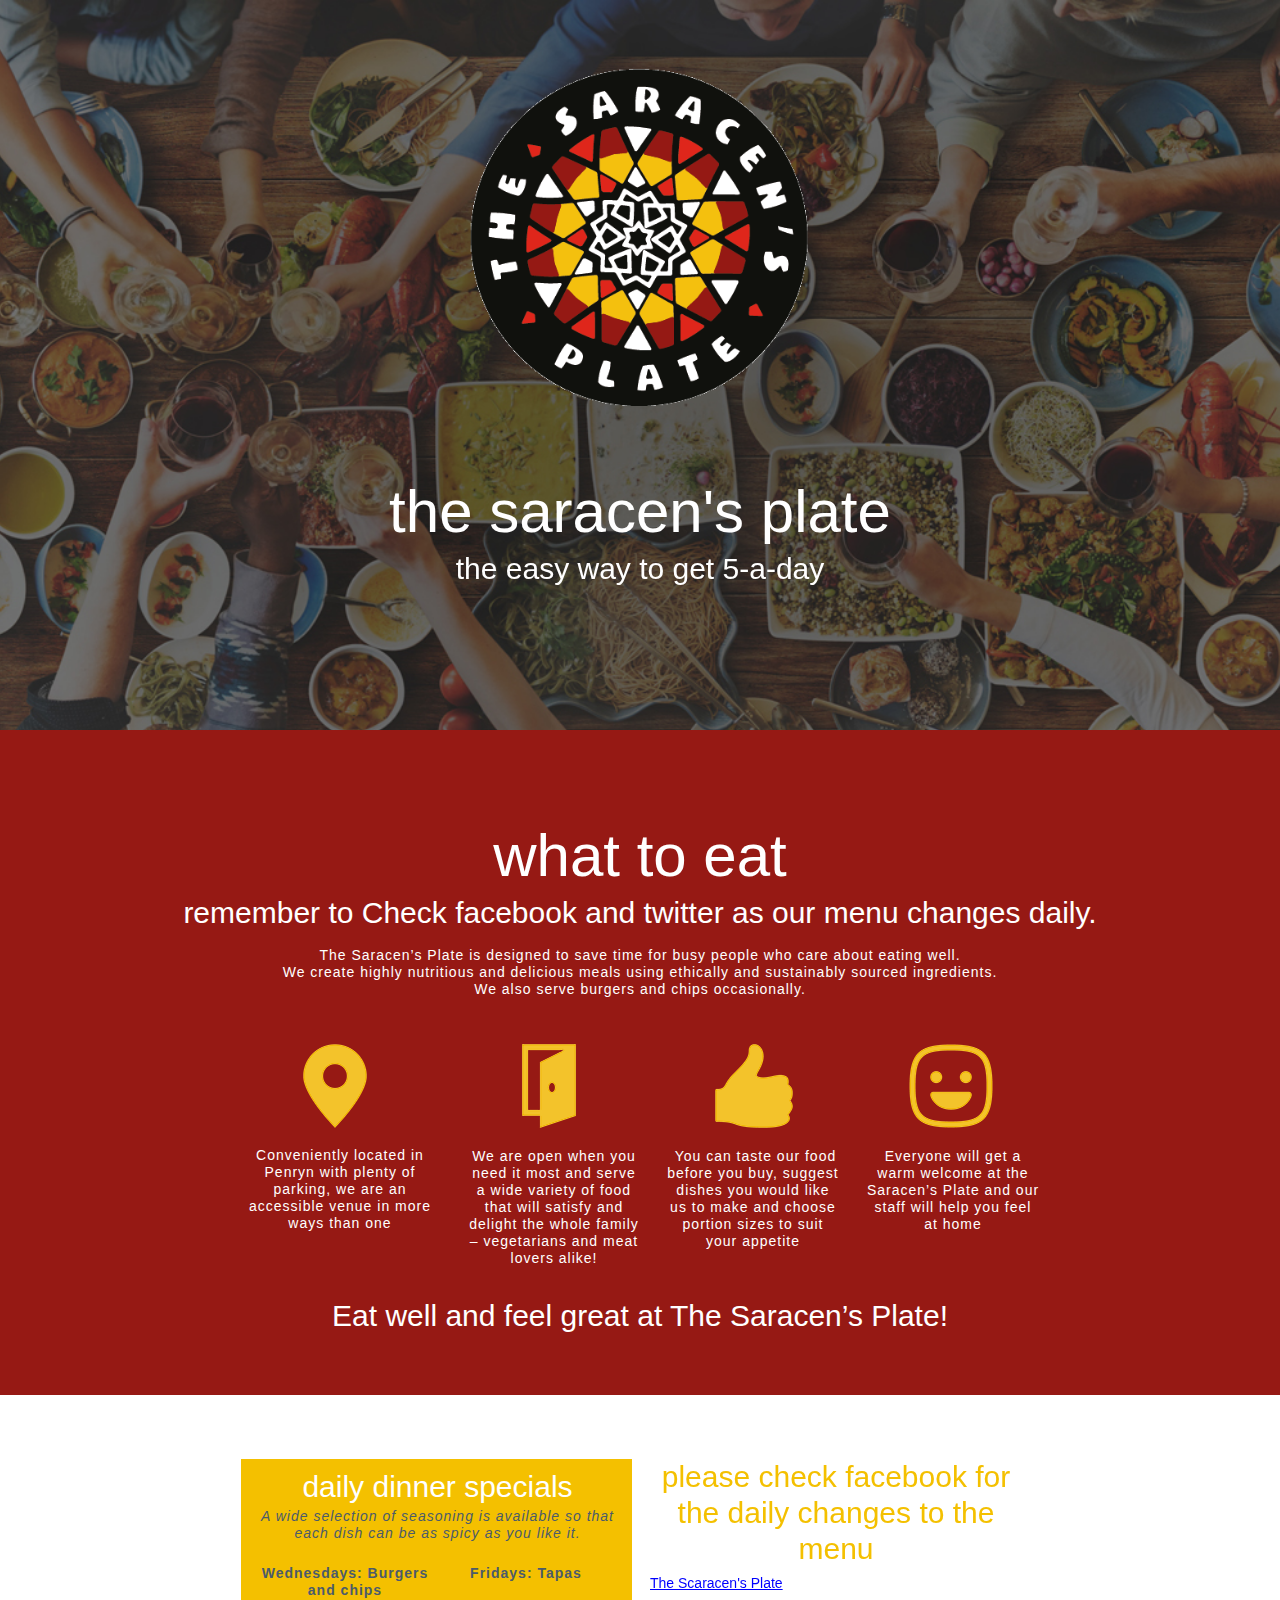
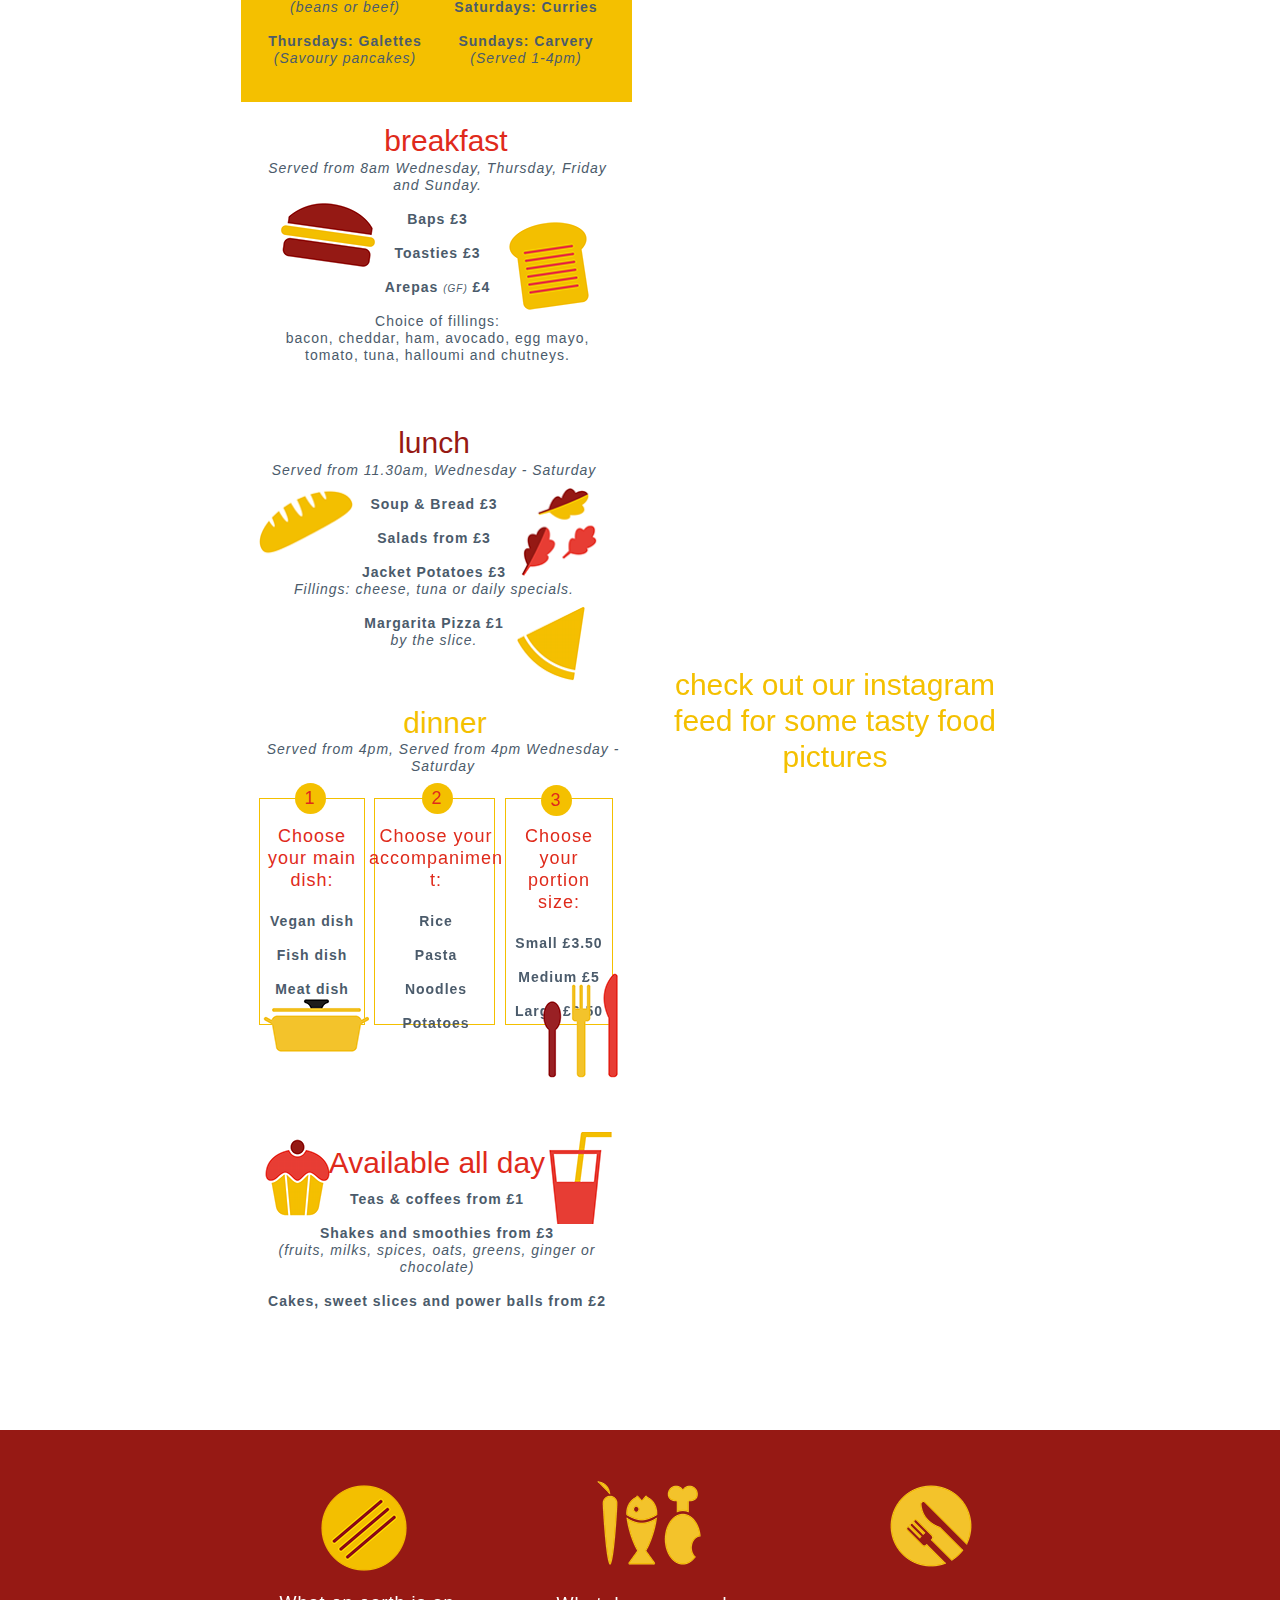
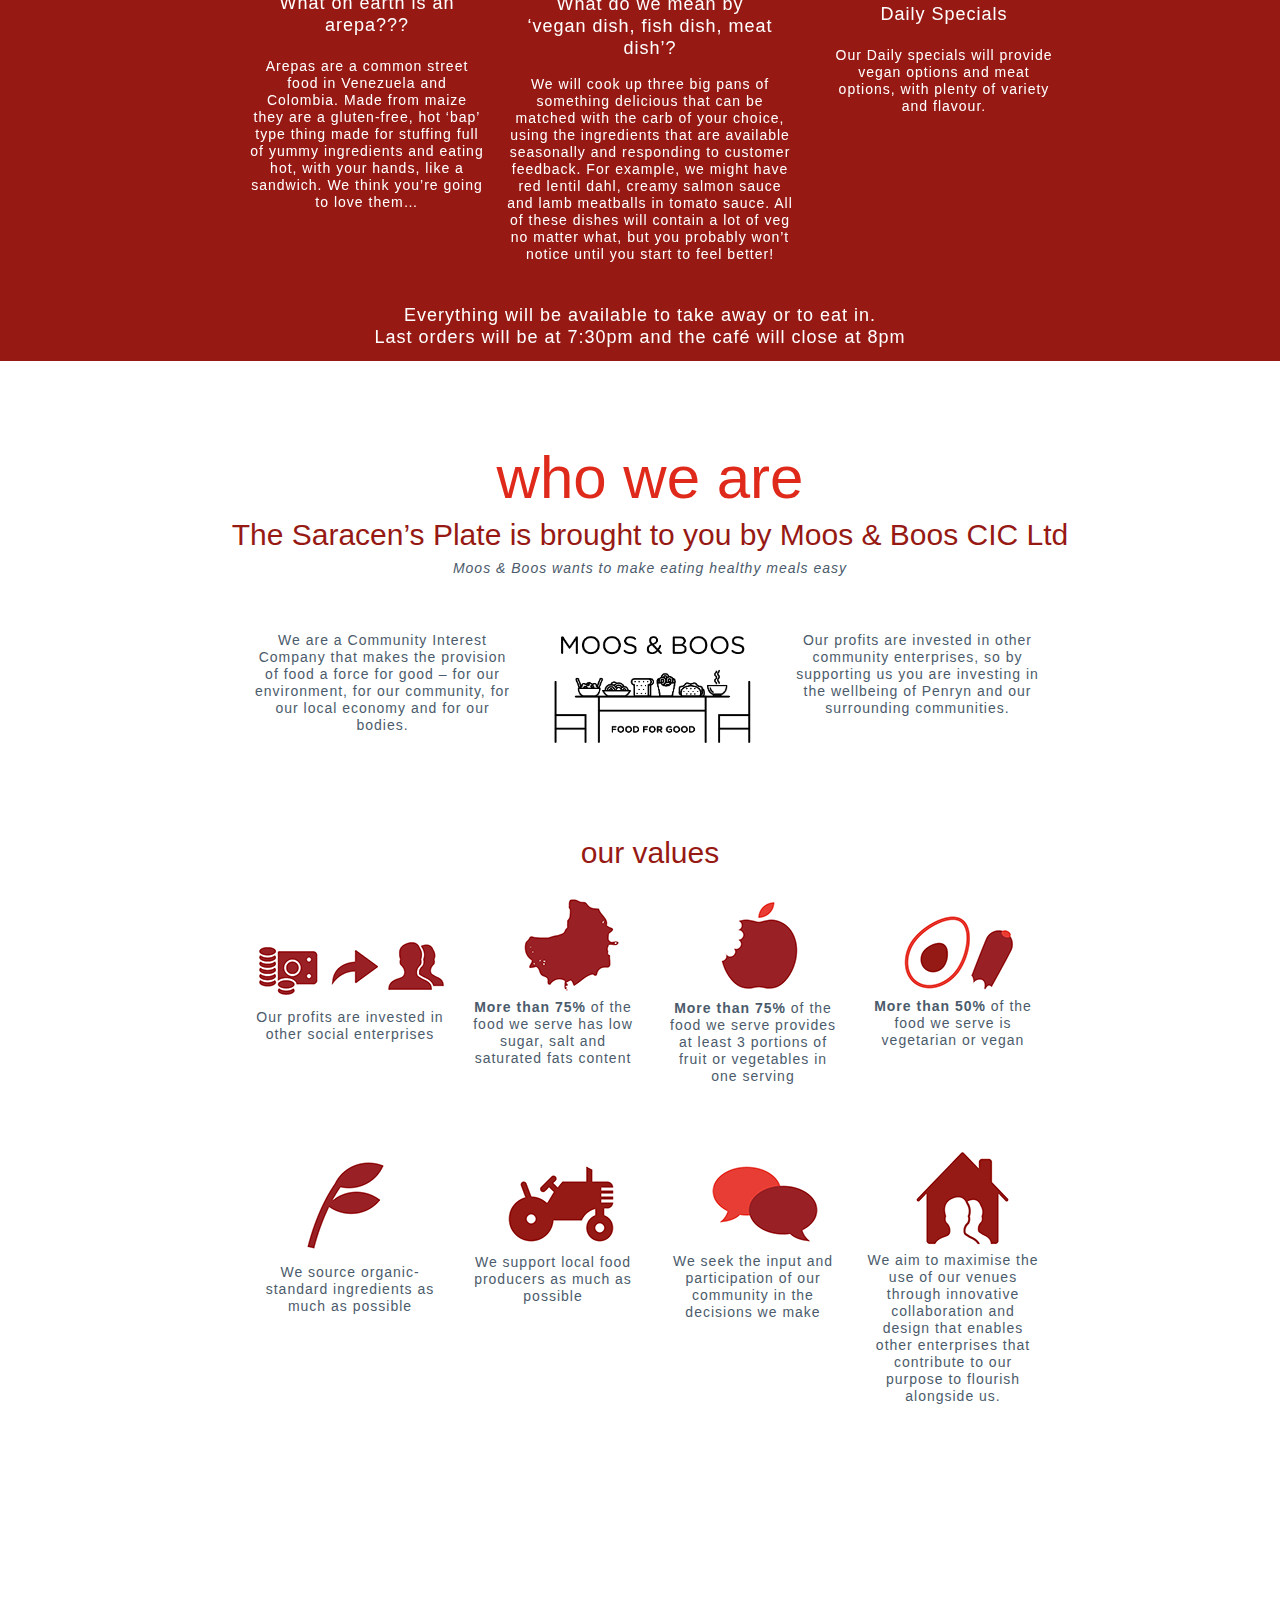
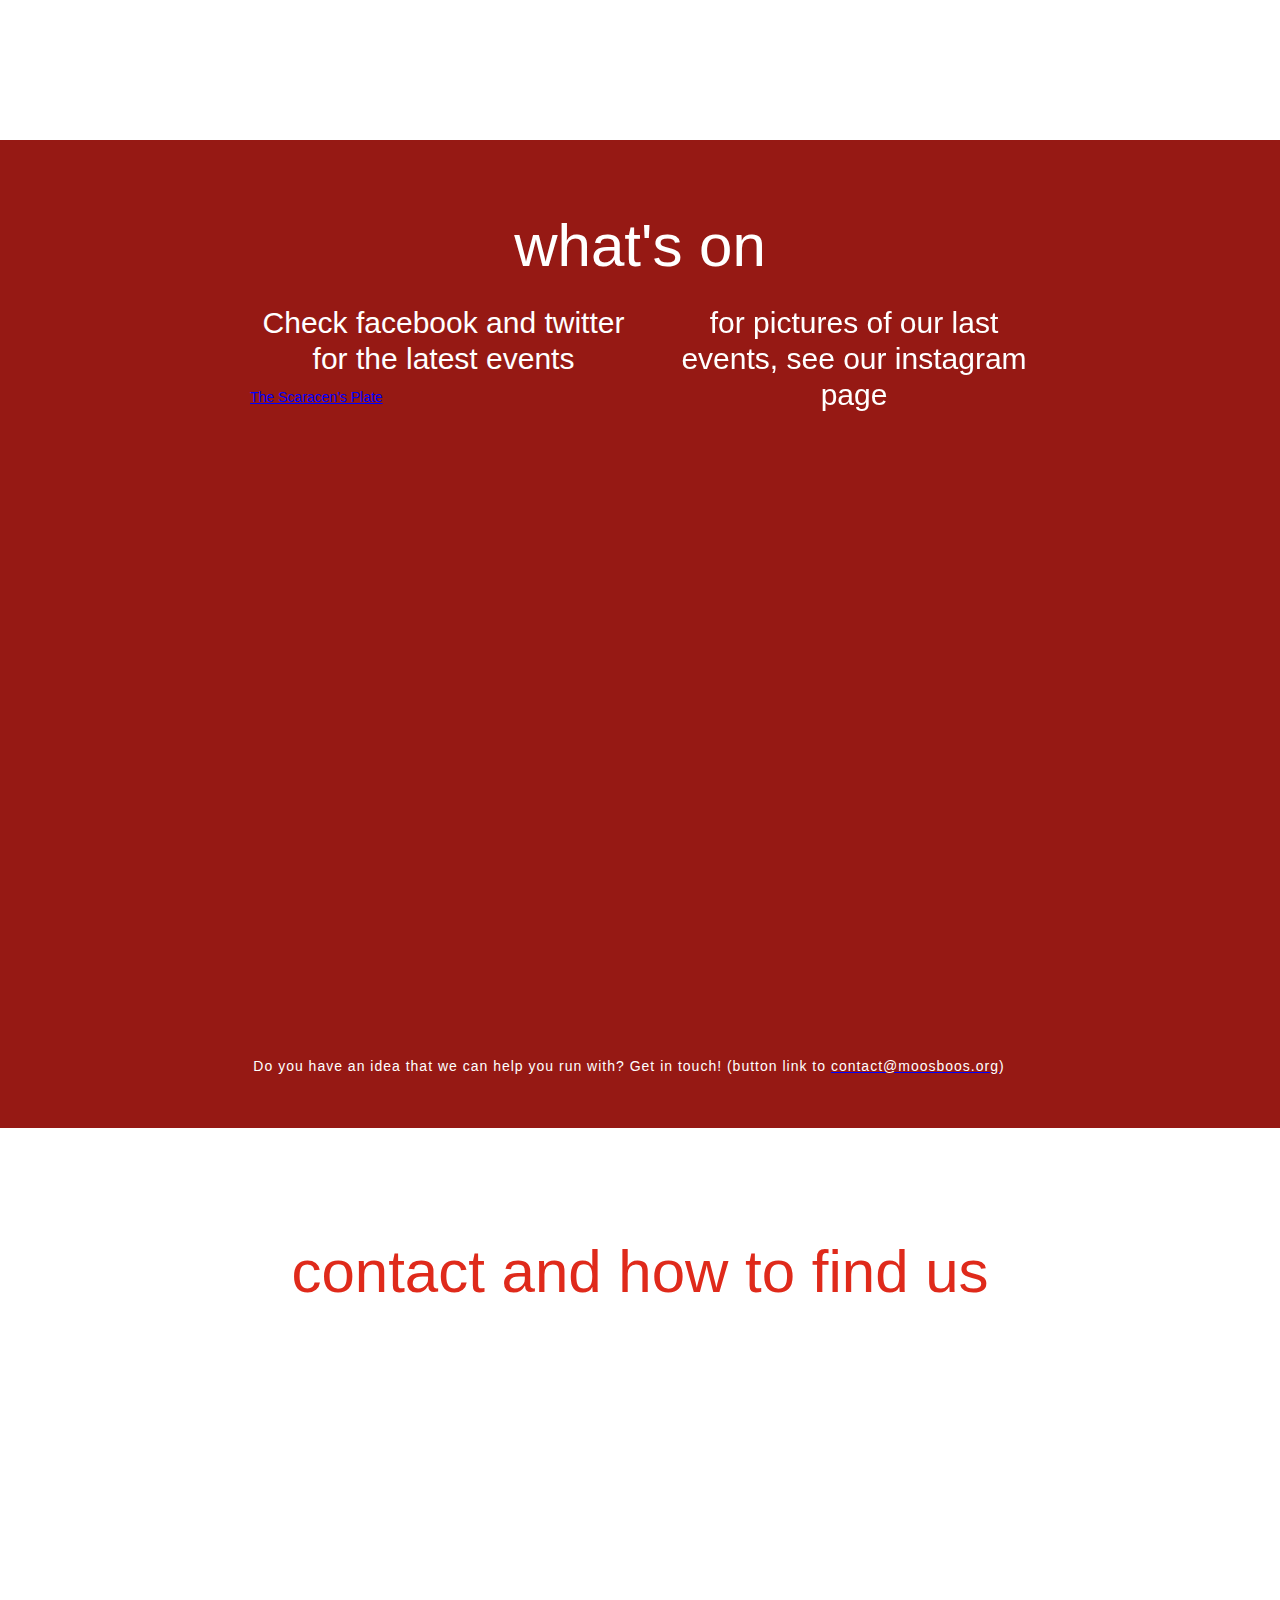
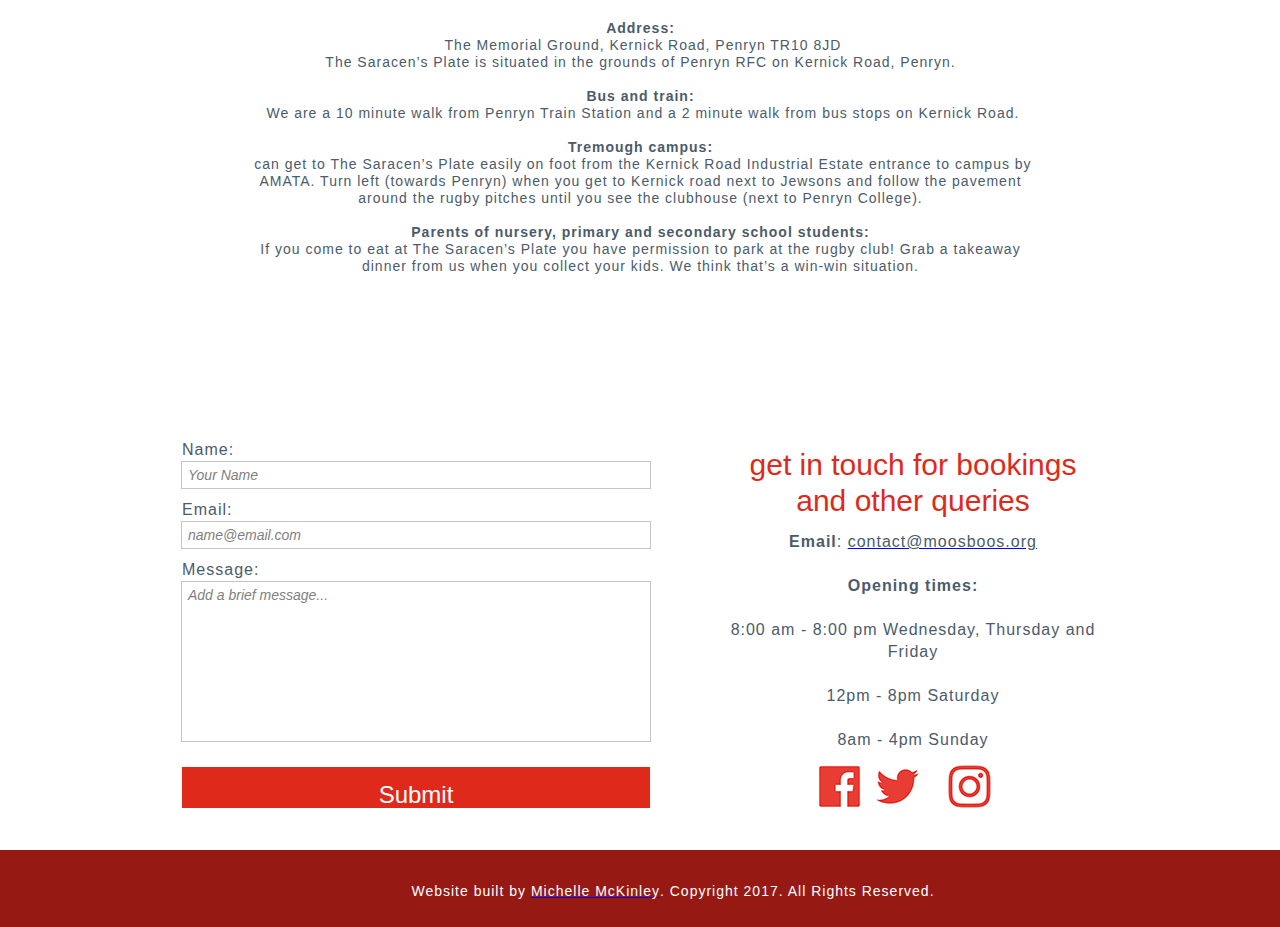
==== index.html @ c789c86d "Initial commit of website - desktop, phone and tablet" ====
<!DOCTYPE html>
<html class="nojs html css_verticalspacer" lang="en-GB">
 <head>

  <meta http-equiv="Content-type" content="text/html;charset=UTF-8"/>
  <meta name="generator" content="2017.1.0.379"/>
  <meta name="viewport" content="width=device-width, initial-scale=1.0"/>
  
  <script type="text/javascript">
   // Redirect to phone/tablet as necessary
(function(a,b,c){var d=function(){if(navigator.maxTouchPoints>1)return!0;if(window.matchMedia&&window.matchMedia("(-moz-touch-enabled)").matches)return!0;for(var a=["Webkit","Moz","O","ms","Khtml"],b=0,c=a.length;b<c;b++){var f=a[b]+"MaxTouchPoints";if(f in navigator&&navigator[f])return!0}try{return document.createEvent("TouchEvent"),!0}catch(d){}return!1}(),g=function(a){a+="=";for(var b=document.cookie.split(";"),c=0;c<b.length;c++){for(var f=b[c];f.charAt(0)==" ";)f=f.substring(1,f.length);if(f.indexOf(a)==
0)return f.substring(a.length,f.length)}return null};if(g("inbrowserediting")!="true"){var f,g=g("devicelock");g=="phone"&&c?f=c:g=="tablet"&&b&&(f=b);if(g!=a&&!f)if(window.matchMedia)window.matchMedia("(max-device-width: 415px)").matches&&c?f=c:window.matchMedia("(max-device-width: 960px)").matches&&b&&d&&(f=b);else{var a=Math.min(screen.width,screen.height)/(window.devicePixelRatio||1),g=window.screen.systemXDPI||0,i=window.screen.systemYDPI||0,g=g>0&&i>0?Math.min(screen.width/g,screen.height/i):
0;(a<=370||g!=0&&g<=3)&&c?f=c:a<=960&&b&&d&&(f=b)}if(f)document.location=f+(document.location.search||"")+(document.location.hash||""),document.write('<style type="text/css">body {visibility:hidden}</style>')}})("desktop","tablet/index.html","phone/index.html");

// Update the 'nojs'/'js' class on the html node
document.documentElement.className = document.documentElement.className.replace(/\bnojs\b/g, 'js');

// Check that all required assets are uploaded and up-to-date
if(typeof Muse == "undefined") window.Muse = {}; window.Muse.assets = {"required":["museutils.js", "museconfig.js", "webpro.js", "musewpslideshow.js", "jquery.museoverlay.js", "touchswipe.js", "jquery.watch.js", "jquery.musepolyfill.bgsize.js", "jquery.scrolleffects.js", "require.js", "jquery.musemenu.js", "jquery.museresponsive.js", "index.css"], "outOfDate":[]};
</script>
  
  <link media="only screen and (max-width: 370px)" rel="alternate" href="http://www.thesaracensplate.com/phone/index.html"/>
  <link media="only screen and (max-width: 960px)" rel="alternate" href="http://www.thesaracensplate.com/tablet/index.html"/>
  <title>Home</title>
  <!-- CSS -->
  <link rel="stylesheet" type="text/css" href="css/site_global.css?crc=4082571653"/>
  <link rel="stylesheet" type="text/css" href="css/master_a-master.css?crc=214799752"/>
  <link rel="stylesheet" type="text/css" href="css/index.css?crc=388429599" id="pagesheet"/>
  <!-- IE-only CSS -->
  <!--[if lt IE 9]>
  <link rel="stylesheet" type="text/css" href="css/nomq_preview_master_a-master.css?crc=3824530138"/>
  <link rel="stylesheet" type="text/css" href="css/nomq_index.css?crc=4274927241" id="nomq_pagesheet"/>
  <![endif]-->
  <!-- Other scripts -->
  <script type="text/javascript">
   var __adobewebfontsappname__ = "muse";
</script>
  <!-- JS includes -->
  <script src="https://webfonts.creativecloud.com/bebas-neue:n4:all;lato:n4:all.js" type="text/javascript"></script>
  <!--[if lt IE 9]>
  <script src="scripts/html5shiv.js?crc=4241844378" type="text/javascript"></script>
  <![endif]-->
   </head>
 <body>

  <div class="breakpoint active" id="bp_infinity" data-min-width="961"><!-- responsive breakpoint node -->
   <div class="clearfix" id="page"><!-- group -->
    <div class="SlideShowWidget clearfix HeroFillFrame grpelem" id="slideshowu6769"><!-- none box -->
     &nbsp;
     <div class="popup_anchor" id="u6772popup">
      <div class="SlideShowContentPanel clearfix fullscreen" id="u6772"><!-- stack box -->
       <div class="SSSlide clip_frame fullscreen" id="u6773"><!-- image -->
        <img class="ImageInclude" id="u6773_img" data-src="images/menu_image.jpg?crc=3868180074" src="images/blank.gif?crc=4208392903" alt="" data-width="8286" data-height="5000"/>
       </div>
       <div class="SSSlide invi clip_frame fullscreen" id="u6775"><!-- image -->
        <img class="ImageInclude" id="u6775_img" data-src="images/menu_image.jpg?crc=3868180074" src="images/blank.gif?crc=4208392903" alt="" data-width="8286" data-height="5000"/>
       </div>
      </div>
     </div>
    </div>
    <div class="clearfix grpelem" id="ppu85"><!-- group -->
     <div class="clearfix grpelem" id="pu85"><!-- column -->
      <div class="clip_frame colelem" id="u85"><!-- image -->
       <img class="block temp_no_img_src shared_content" id="u85_img" data-orig-src="images/scaracensplate_logo_onblack.png?crc=4122793770" alt="" width="341" height="338" src="images/blank.gif?crc=4208392903" data-content-guid="u85_img_content"/>
      </div>
      <div class="clearfix colelem" id="u213-4"><!-- content -->
       <p class="shared_content" data-content-guid="u213-4_0_content">the saracen's plate</p>
      </div>
      <div class="clearfix colelem" id="u214-4"><!-- content -->
       <p class="shared_content" data-content-guid="u214-4_0_content">the easy way to get 5-a-day</p>
      </div>
      <div class="browser_width colelem" id="u245-bw">
       <div id="u245"><!-- group -->
        <div class="clearfix" id="u245_align_to_page">
         <a class="anchor_item grpelem" id="anchor-u3480"></a>
         <div class="clearfix grpelem" id="u3887"><!-- group -->
          <div class="clearfix grpelem" id="pu3863"><!-- column -->
           <div class="clearfix colelem" id="u3863"><!-- group -->
            <div class="clearfix grpelem" id="pu246-4"><!-- column -->
             <div class="clearfix colelem" id="u246-4"><!-- content -->
              <p class="shared_content" data-content-guid="u246-4_0_content">what to eat</p>
             </div>
             <div class="clearfix colelem" id="u247-4"><!-- content -->
              <p class="shared_content" data-content-guid="u247-4_0_content">remember to Check facebook and twitter as our menu changes daily.</p>
             </div>
             <div class="clearfix colelem" id="u1106-8"><!-- content -->
              <p class="shared_content" data-content-guid="u1106-8_0_content">The Saracen’s Plate is designed to save time for busy people who care about eating well.</p>
              <p class="shared_content" data-content-guid="u1106-8_1_content">We create highly nutritious and delicious meals using ethically and sustainably sourced ingredients. <br/>We also serve burgers and chips occasionally.</p>
             </div>
            </div>
           </div>
           <div class="clearfix colelem" id="u3883"><!-- group -->
            <div class="clearfix grpelem" id="u3867"><!-- group -->
             <div class="clearfix grpelem" id="pu2749"><!-- column -->
              <div class="clip_frame colelem" id="u2749"><!-- image -->
               <img class="block temp_no_img_src shared_content" id="u2749_img" data-orig-src="images/the%20scaracens%20plate%20website%20icons_2_location.png?crc=269913927" alt="" width="88" height="88" src="images/blank.gif?crc=4208392903" data-content-guid="u2749_img_content"/>
              </div>
              <div class="clearfix colelem" id="u2715-4"><!-- content -->
               <p class="shared_content" data-content-guid="u2715-4_0_content">Conveniently located in Penryn with plenty of parking, we are an accessible venue in more ways than one</p>
              </div>
             </div>
            </div>
            <div class="clearfix grpelem" id="u3871"><!-- group -->
             <div class="clearfix grpelem" id="pu2765"><!-- column -->
              <div class="clip_frame colelem" id="u2765"><!-- image -->
               <img class="block temp_no_img_src shared_content" id="u2765_img" data-orig-src="images/the%20scaracens%20plate%20website%20icons_2_open.png?crc=4213916565" alt="" width="88" height="88" src="images/blank.gif?crc=4208392903" data-content-guid="u2765_img_content"/>
              </div>
              <div class="clearfix colelem" id="u2727-4"><!-- content -->
               <p class="shared_content" data-content-guid="u2727-4_0_content">We are open when you need it most and serve a wide variety of food that will satisfy and delight the whole family – vegetarians and meat lovers alike!</p>
              </div>
             </div>
            </div>
            <div class="clearfix grpelem" id="u3875"><!-- group -->
             <div class="clearfix grpelem" id="pu2781"><!-- column -->
              <div class="clip_frame colelem" id="u2781"><!-- image -->
               <img class="block temp_no_img_src shared_content" id="u2781_img" data-orig-src="images/the%20scaracens%20plate%20website%20icons_2_thumbs%20up.png?crc=429297579" alt="" width="88" height="88" src="images/blank.gif?crc=4208392903" data-content-guid="u2781_img_content"/>
              </div>
              <div class="clearfix colelem" id="u2733-4"><!-- content -->
               <p class="shared_content" data-content-guid="u2733-4_0_content">&nbsp;You can taste our food before you buy, suggest dishes you would like us to make and choose portion sizes to suit your appetite</p>
              </div>
             </div>
            </div>
            <div class="clearfix grpelem" id="u3879"><!-- group -->
             <div class="clearfix grpelem" id="pu2783"><!-- column -->
              <div class="clip_frame colelem" id="u2783"><!-- image -->
               <img class="block temp_no_img_src shared_content" id="u2783_img" data-orig-src="images/the%20scaracens%20plate%20website%20icons_2_warm%20welcome.png?crc=266827089" alt="" width="88" height="88" src="images/blank.gif?crc=4208392903" data-content-guid="u2783_img_content"/>
              </div>
              <div class="clearfix colelem" id="u2739-4"><!-- content -->
               <p class="shared_content" data-content-guid="u2739-4_0_content">Everyone will get a warm welcome at the Saracen’s Plate and our staff will help you feel at home</p>
              </div>
             </div>
            </div>
           </div>
           <div class="clearfix colelem" id="u2723-5"><!-- content -->
            <p id="u2723-2" class="shared_content" data-content-guid="u2723-2_content">Eat well and feel great at The Saracen’s Plate!</p>
            <p class="shared_content" data-content-guid="u2723-5_1_content">&nbsp;</p>
           </div>
          </div>
         </div>
        </div>
       </div>
      </div>
      <div class="clearfix colelem" id="pu3443"><!-- group -->
       <div class="browser_width grpelem" id="u3443-bw">
        <div id="u3443"><!-- group -->
         <div class="clearfix" id="u3443_align_to_page">
          <div class="clearfix grpelem" id="u3855"><!-- group -->
           <div class="clearfix grpelem" id="pu3851"><!-- group -->
            <div class="clearfix grpelem" id="u3851"><!-- group -->
             <div class="clearfix grpelem" id="pu3775"><!-- column -->
              <div class="clearfix colelem" id="u3775"><!-- group -->
               <div class="clearfix grpelem" id="pu3444-4"><!-- column -->
                <div class="clearfix colelem" id="u3444-4"><!-- content -->
                 <p class="shared_content" data-content-guid="u3444-4_0_content">who we are</p>
                </div>
                <div class="clearfix colelem" id="u3486-4"><!-- content -->
                 <p class="shared_content" data-content-guid="u3486-4_0_content">The Saracen’s Plate is brought to you by Moos &amp; Boos CIC Ltd</p>
                </div>
                <div class="clearfix colelem" id="u3507-4"><!-- content -->
                 <p class="shared_content" data-content-guid="u3507-4_0_content">Moos &amp; Boos wants to make eating healthy meals easy</p>
                </div>
               </div>
              </div>
              <div class="clearfix colelem" id="u3771"><!-- group -->
               <div class="clearfix grpelem" id="u3517-4"><!-- content -->
                <p class="shared_content" data-content-guid="u3517-4_0_content">We are a Community Interest Company that makes the provision of food a force for good – for our environment, for our community, for our local economy and for our bodies.</p>
               </div>
               <div class="clip_frame grpelem" id="u3487"><!-- image -->
                <img class="block temp_no_img_src" id="u3487_img" data-orig-src="images/moosandboos_logo_bw215x116.png?crc=358003730" alt="" width="214" height="115" src="images/blank.gif?crc=4208392903"/>
               </div>
               <div class="clearfix grpelem" id="u3506-5"><!-- content -->
                <p class="shared_content" data-content-guid="u3506-5_0_content">Our profits are invested in other community enterprises, so by supporting us you are investing in the wellbeing of Penryn and our surrounding communities.</p>
                <p class="shared_content" data-content-guid="u3506-5_1_content">&nbsp;</p>
               </div>
              </div>
             </div>
            </div>
            <div class="clearfix grpelem" id="u3847"><!-- group -->
             <div class="clearfix grpelem" id="pu3445-4"><!-- group -->
              <div class="clearfix grpelem" id="u3445-4"><!-- content -->
               <p class="shared_content" data-content-guid="u3445-4_0_content">our values</p>
              </div>
              <div class="clearfix grpelem" id="u3843"><!-- group -->
               <div class="clearfix grpelem" id="pu3835"><!-- column -->
                <div class="clearfix colelem" id="u3835"><!-- group -->
                 <div class="clearfix grpelem" id="pu3807"><!-- group -->
                  <div class="clearfix grpelem" id="u3807"><!-- group -->
                   <div class="clearfix grpelem" id="pu3523"><!-- column -->
                    <div class="clip_frame colelem" id="u3523"><!-- image -->
                     <img class="block temp_no_img_src" id="u3523_img" data-orig-src="images/the%20scaracens%20plate%20website%20icons_2_fat%20splat.png?crc=4122393613" alt="" width="98" height="98" src="images/blank.gif?crc=4208392903"/>
                    </div>
                    <div class="clearfix colelem" id="u2974-5"><!-- content -->
                     <p class="shared_content" data-content-guid="u2974-5_0_content"><span id="u2974">More than 75%</span> of the food we serve has low sugar, salt and saturated fats content</p>
                    </div>
                   </div>
                  </div>
                  <div class="clearfix grpelem" id="u3803"><!-- group -->
                   <div class="clearfix grpelem" id="pu3711-6"><!-- group -->
                    <div class="clearfix grpelem" id="u3711-6"><!-- content -->
                     <p class="shared_content" data-content-guid="u3711-6_0_content">Our profits are invested in other social enterprises</p>
                     <p class="shared_content" data-content-guid="u3711-6_1_content">&nbsp;</p>
                     <p class="shared_content" data-content-guid="u3711-6_2_content">&nbsp;</p>
                    </div>
                    <div class="clip_frame grpelem" id="u3722"><!-- image -->
                     <img class="block temp_no_img_src" id="u3722_img" data-orig-src="images/the%20scaracens%20plate%20website%20icons_2_invested%20profits.png?crc=3827564171" alt="" width="199" height="199" src="images/blank.gif?crc=4208392903"/>
                    </div>
                   </div>
                  </div>
                 </div>
                 <div class="clearfix grpelem" id="u3811"><!-- group -->
                  <div class="clearfix grpelem" id="pu3525"><!-- column -->
                   <div class="clip_frame colelem" id="u3525"><!-- image -->
                    <img class="block temp_no_img_src" id="u3525_img" data-orig-src="images/the%20scaracens%20plate%20website%20icons_2_apple.png?crc=182093122" alt="" width="89" height="89" src="images/blank.gif?crc=4208392903"/>
                   </div>
                   <div class="clearfix colelem" id="u2982-5"><!-- content -->
                    <p class="shared_content" data-content-guid="u2982-5_0_content"><span id="u2982">More than 75%</span> of the food we serve provides at least 3 portions of fruit or vegetables in one serving</p>
                   </div>
                  </div>
                 </div>
                 <div class="clearfix grpelem" id="u3815"><!-- group -->
                  <div class="clearfix grpelem" id="pu2986-5"><!-- group -->
                   <div class="clearfix grpelem" id="u2986-5"><!-- content -->
                    <p class="shared_content" data-content-guid="u2986-5_0_content"><span id="u2986">More than 50%</span> of the food we serve is vegetarian or vegan</p>
                   </div>
                   <div class="clip_frame grpelem" id="u3527"><!-- image -->
                    <img class="block temp_no_img_src" id="u3527_img" data-orig-src="images/the%20scaracens%20plate%20website%20icons_2_ava%20and%20carrot.png?crc=306388383" alt="" width="113" height="113" src="images/blank.gif?crc=4208392903"/>
                   </div>
                  </div>
                 </div>
                </div>
                <div class="clearfix colelem" id="u3839"><!-- group -->
                 <div class="clearfix grpelem" id="u3819"><!-- group -->
                  <div class="clearfix grpelem" id="pu3529"><!-- column -->
                   <div class="clip_frame colelem" id="u3529"><!-- image -->
                    <img class="block temp_no_img_src" id="u3529_img" data-orig-src="images/the%20scaracens%20plate%20website%20icons_2_organic.png?crc=23303525" alt="" width="89" height="89" src="images/blank.gif?crc=4208392903"/>
                   </div>
                   <div class="clearfix colelem" id="u3712-6"><!-- content -->
                    <p class="shared_content" data-content-guid="u3712-6_0_content">We source organic-standard ingredients as much as possible</p>
                    <p class="shared_content" data-content-guid="u3712-6_1_content">&nbsp;</p>
                    <p class="shared_content" data-content-guid="u3712-6_2_content">&nbsp;</p>
                   </div>
                  </div>
                 </div>
                 <div class="clearfix grpelem" id="u3823"><!-- group -->
                  <div class="clearfix grpelem" id="pu3531"><!-- column -->
                   <div class="clip_frame colelem" id="u3531"><!-- image -->
                    <img class="block temp_no_img_src" id="u3531_img" data-orig-src="images/the%20scaracens%20plate%20website%20icons_2_tractor.png?crc=148993948" alt="" width="106" height="106" src="images/blank.gif?crc=4208392903"/>
                   </div>
                   <div class="clearfix colelem" id="u2997-5"><!-- content -->
                    <p class="shared_content" data-content-guid="u2997-5_0_content">We support local food producers as much as possible</p>
                    <p class="shared_content" data-content-guid="u2997-5_1_content">&nbsp;</p>
                   </div>
                  </div>
                 </div>
                 <div class="clearfix grpelem" id="u3827"><!-- group -->
                  <div class="clearfix grpelem" id="pu3533"><!-- column -->
                   <div class="clip_frame colelem" id="u3533"><!-- image -->
                    <img class="block temp_no_img_src" id="u3533_img" data-orig-src="images/the%20scaracens%20plate%20website%20icons_2_conversation.png?crc=147608068" alt="" width="106" height="106" src="images/blank.gif?crc=4208392903"/>
                   </div>
                   <div class="clearfix colelem" id="u2998-4"><!-- content -->
                    <p class="shared_content" data-content-guid="u2998-4_0_content">We seek the input and participation of our community in the decisions we make</p>
                   </div>
                  </div>
                 </div>
                 <div class="clearfix grpelem" id="u3831"><!-- group -->
                  <div class="clearfix grpelem" id="pu3535"><!-- column -->
                   <div class="clip_frame colelem" id="u3535"><!-- image -->
                    <img class="block temp_no_img_src" id="u3535_img" data-orig-src="images/the%20scaracens%20plate%20website%20icons_2_community%20venue.png?crc=327060323" alt="" width="95" height="95" src="images/blank.gif?crc=4208392903"/>
                   </div>
                   <div class="clearfix colelem" id="u2999-5"><!-- content -->
                    <p class="shared_content" data-content-guid="u2999-5_0_content">We aim to maximise the use of our venues through innovative collaboration and design that enables other enterprises that contribute to our purpose to flourish alongside us.</p>
                    <p class="shared_content" data-content-guid="u2999-5_1_content">&nbsp;</p>
                   </div>
                  </div>
                 </div>
                </div>
               </div>
              </div>
             </div>
            </div>
           </div>
          </div>
         </div>
        </div>
       </div>
       <div class="browser_width grpelem" id="u3213-bw">
        <div id="u3213"><!-- group -->
         <div class="clearfix" id="u3213_align_to_page">
          <div class="clearfix grpelem" id="u9860"><!-- group -->
           <div class="clearfix grpelem" id="pu3767"><!-- column -->
            <div class="clearfix colelem" id="u3767"><!-- group -->
             <div class="clearfix grpelem" id="u3759"><!-- group -->
              <div class="clearfix grpelem" id="pu3623"><!-- column -->
               <div class="clip_frame colelem" id="u3623"><!-- image -->
                <img class="block temp_no_img_src shared_content" id="u3623_img" data-orig-src="images/the%20scaracens%20plate%20website%20icons_arepas_yellow.png?crc=3789616579" alt="" width="88" height="88" src="images/blank.gif?crc=4208392903" data-content-guid="u3623_img_content"/>
               </div>
               <div class="clearfix colelem" id="u3625-12"><!-- content -->
                <p id="u3625-2" class="shared_content" data-content-guid="u3625-2_content">What on earth is an arepa???</p>
                <p id="u3625-3" class="shared_content" data-content-guid="u3625-3_content">&nbsp;</p>
                <p id="u3625-5" class="shared_content" data-content-guid="u3625-5_content">Arepas are a common street food in Venezuela and Colombia. Made from maize they are a gluten-free, hot ‘bap’</p>
                <p id="u3625-7" class="shared_content" data-content-guid="u3625-7_content">type thing made for stuffing full of yummy ingredients and eating hot, with your hands, like a sandwich. We think you’re going to love them…</p>
                <p id="u3625-8" class="shared_content" data-content-guid="u3625-8_content">&nbsp;</p>
                <p id="u3625-9" class="shared_content" data-content-guid="u3625-9_content">&nbsp;</p>
                <p id="u3625-10" class="shared_content" data-content-guid="u3625-10_content">&nbsp;</p>
               </div>
              </div>
             </div>
             <div class="clearfix grpelem" id="u3751"><!-- group -->
              <div class="clearfix grpelem" id="pu3627"><!-- column -->
               <div class="clip_frame colelem" id="u3627"><!-- image -->
                <img class="block temp_no_img_src shared_content" id="u3627_img" data-orig-src="images/the%20scaracens%20plate%20website%20icons_2_veg%20fish%20meat.png?crc=3874313567" alt="" width="106" height="106" src="images/blank.gif?crc=4208392903" data-content-guid="u3627_img_content"/>
               </div>
               <div class="clearfix colelem" id="u3629-9"><!-- content -->
                <p id="u3629-4" class="shared_content" data-content-guid="u3629-4_content">What do we mean by <br/>‘vegan dish, fish dish, meat dish’?</p>
                <p id="u3629-5" class="shared_content" data-content-guid="u3629-5_content">&nbsp;</p>
                <p id="u3629-7" class="shared_content" data-content-guid="u3629-7_content">We will cook up three big pans of something delicious that can be matched with the carb of your choice, using the ingredients that are available seasonally and responding to customer feedback. For example, we might have red lentil dahl, creamy salmon sauce and lamb meatballs in tomato sauce. All of these dishes will contain a lot of veg no matter what, but you probably won’t notice until you start to feel better!</p>
               </div>
              </div>
             </div>
             <div class="clearfix grpelem" id="u3763"><!-- group -->
              <div class="clearfix grpelem" id="pu3632"><!-- column -->
               <div class="clip_frame colelem" id="u3632"><!-- image -->
                <img class="block temp_no_img_src shared_content" id="u3632_img" data-orig-src="images/the%20scaracens%20plate%20website%20icons_2_daily%20special.png?crc=432588422" alt="" width="88" height="88" src="images/blank.gif?crc=4208392903" data-content-guid="u3632_img_content"/>
               </div>
               <div class="clearfix colelem" id="u3737-7"><!-- content -->
                <p id="u3737-2" class="shared_content" data-content-guid="u3737-2_content">Daily Specials</p>
                <p id="u3737-3" class="shared_content" data-content-guid="u3737-3_content">&nbsp;</p>
                <p id="u3737-5" class="shared_content" data-content-guid="u3737-5_content">Our Daily specials will provide vegan options and meat options, with plenty of variety and flavour.</p>
               </div>
              </div>
             </div>
            </div>
            <div class="clearfix colelem" id="u1085-6"><!-- content -->
             <p class="shared_content" data-content-guid="u1085-6_0_content">Everything will be available to take away or to eat in.</p>
             <p class="shared_content" data-content-guid="u1085-6_1_content">Last orders will be at 7:30pm and the café will close at 8pm</p>
            </div>
           </div>
          </div>
         </div>
        </div>
       </div>
       <div class="browser_width grpelem" id="u326-bw">
        <div id="u326"><!-- group -->
         <div class="clearfix" id="u326_align_to_page">
          <a class="anchor_item grpelem" id="reservation"></a>
          <div class="clearfix grpelem" id="pu327-4"><!-- column -->
           <div class="clearfix colelem" id="u327-4"><!-- content -->
            <p class="shared_content" data-content-guid="u327-4_0_content">what's on</p>
           </div>
           <div class="clearfix colelem" id="pu1187-8"><!-- group -->
            <div class="clearfix grpelem" id="u1187-8"><!-- content -->
             <p class="shared_content" data-content-guid="u1187-8_0_content">Do you have an idea that we can help you run with? Get in touch! (button link to<span class="link"> </span><a class="nonblock" href="mailto:contact@moosboos.org"><span class="link">contact@moosboos.org</span></a>)</p>
            </div>
            <div class="clearfix grpelem" id="u9864"><!-- group -->
             <div class="clearfix grpelem" id="u4002"><!-- group -->
              <div class="clearfix grpelem" id="pu3459-4"><!-- column -->
               <div class="clearfix colelem" id="u3459-4"><!-- content -->
                <p class="shared_content" data-content-guid="u3459-4_0_content">Check facebook and twitter for the latest events</p>
               </div>
               <div class="size_fixed colelem" id="u3470"><!-- custom html -->
                <span class="shared_content" data-content-guid="u3470_0_content">
<style>
.bs {
	border: solid 0px #000000;
	border-radius: 0px;
}

iframe {border-radius: calc(0px - 0px); }
</style>

	<div id="fb-root"></div>
<script>
	(function(d, s, id) {
		var js, fjs = d.getElementsByTagName(s)[0];
		if (d.getElementById(id)) return;
		js = d.createElement(s); js.id = id;
		js.src = "//connect.facebook.net/en_GB/sdk.js#xfbml=1&version=v2.6";
		fjs.parentNode.insertBefore(js, fjs);
	}(document, 'script', 'facebook-jssdk'));
</script>

	<div class="fb-page bs" 
		data-tabs="timeline,false,false"
		data-width="390"
		data-height="629"
		data-href="https://www.facebook.com/The-Saracens-Plate-1045104852258611/" 
		data-small-header="true" 
		data-hide-cover="false" 
		data-show-facepile="false">
		<div class="fb-xfbml-parse-ignore">
			<blockquote cite="https://www.facebook.com/The-Saracens-Plate-1045104852258611/">
				<a href="https://www.facebook.com/The-Saracens-Plate-1045104852258611/">The Scaracen's Plate</a>
			</blockquote>
		</div>
	</div>
	
</span>
               </div>
              </div>
             </div>
             <div class="clearfix grpelem" id="u3998"><!-- group -->
              <div class="clearfix grpelem" id="pu3460-4"><!-- column -->
               <div class="clearfix colelem" id="u3460-4"><!-- content -->
                <p class="shared_content" data-content-guid="u3460-4_0_content">for pictures of our last events, see our instagram page</p>
               </div>
               <div class="size_fixed colelem" id="u3991"><!-- custom html -->
                <span class="shared_content" data-content-guid="u3991_0_content">
<style>
body { min-width: auto;}
.wrap {
	border-radius: 10px;
	border: {param_borderWidth}px solid {param_borderColor};
	position: relative;
	display: inline-flex;
}

.col2 {
	width: calc(49.99% - 1%);
	margin-top: 0;
	margin-bottom: 1%;
	margin-left: calc(1% / 2);
	margin-right: calc(1% / 2);
}

.col3 {
	width: calc(33.33% - 1%);
	margin-top: 0;
	margin-bottom: 1%;
	margin-left: calc(1% / 2);
	margin-right: calc(1% / 2);
}

.wrap  a {width: 100%;}

.wrap img {
	border-radius: 10px; 
	width: 100%;
	vertical-align: bottom;
}

.mask { 
	background-color: #000000;
	opacity: 0;
	position: absolute; 
	-webkit-transition: all 0.7s ease;
	-moz-transition: all 0.7s ease;
	-o-transition: all 0.7s ease;
	-ms-transition: all 0.7s ease;
	transition: all 0.7s ease;
	border-radius: 10px;
	cursor: pointer;
	width: 100%;
	height: 100%;
}
.mask:hover { opacity:0.7; color: #ff0;}

.likes {
	color: #FFFFFF;
	font-size: calc(1vw + 1vh + 1vmin);
}
.comment {
	color:#FFFFFF;
	font-size: calc(1vw + 1vh + 1vmin);
}
.di {display: inline-block; }
.fa {color:#FFFFFF; }

.info {
	margin-left: auto;
	margin-right: auto;
	position: relative;
	top: 50%;
	transform: translateY(-50%);
}

.numL { float: right; padding-top: 1px;}
.numR { float: right; padding-top: 1px;}

.load_more {
	margin: 20px auto 5px auto; 
	cursor: pointer;
	background-color: #4492D8;
	text-align: center;
	width: 180px;
	height: 40px;
	color: #FFFFFF;
	font-size: 14px;
	border-radius: 10px;
	clear: both;
	line-height: 40px;
	display: none;
}

.load_more:hover {background-color: #306697; }

.gap {
	height: 2px;
	width: 100%;
	clear: both;
}

.gapI {
	height: 5px;
	width: 7%;
	display: inline-block;
}

@media screen and (max-width: 480px) {
    .load_more {
		border-radius: 3px;
		height: calc(3vw + 3vh + 3vmin);
		line-height: calc(3vw + 3vh + 3vmin);
		padding: 0;
		text-align: center;
		width: 90% !important;
		font-size: 14px;
	}
}

</style>
<link rel="stylesheet" href="http://cdnjs.cloudflare.com/ajax/libs/font-awesome/4.4.0/css/font-awesome.min.css">

	<div class="images"></div>	
</span>
               </div>
              </div>
             </div>
            </div>
           </div>
          </div>
         </div>
        </div>
       </div>
       <a class="anchor_item grpelem" id="story"></a>
       <div class="clearfix grpelem" id="u9856"><!-- group -->
        <div class="clearfix grpelem" id="u9848"><!-- group -->
         <div class="clearfix grpelem" id="pu248"><!-- column -->
          <div class="clearfix colelem" id="u248"><!-- group -->
           <div class="clearfix grpelem" id="pu254-4"><!-- column -->
            <div class="clearfix colelem" id="u254-4"><!-- content -->
             <p class="shared_content" data-content-guid="u254-4_0_content">daily dinner specials</p>
            </div>
            <div class="clearfix colelem" id="u255-5"><!-- content -->
             <p id="u255-2" class="shared_content" data-content-guid="u255-2_content">A wide selection of seasoning is available so that each dish can be as spicy as you like it.</p>
             <p class="shared_content" data-content-guid="u255-5_1_content">&nbsp;</p>
            </div>
            <div class="clearfix colelem" id="pu1040-13"><!-- group -->
             <div class="clearfix grpelem" id="u1040-13"><!-- content -->
              <p id="u1040-4" class="shared_content" data-content-guid="u1040-4_content">Wednesdays: <span id="u1040-2">Burgers </span>and chips</p>
              <p id="u1040-6" class="shared_content" data-content-guid="u1040-6_content">(beans or beef)</p>
              <p id="u1040-7" class="shared_content" data-content-guid="u1040-7_content">&nbsp;</p>
              <p id="u1040-9" class="shared_content" data-content-guid="u1040-9_content">Thursdays: Galettes</p>
              <p id="u1040-11" class="shared_content" data-content-guid="u1040-11_content">(Savoury pancakes)</p>
             </div>
             <div class="clearfix grpelem" id="u1043-12"><!-- content -->
              <p class="shared_content" data-content-guid="u1043-12_0_content">Fridays: Tapas</p>
              <p class="shared_content" data-content-guid="u1043-12_1_content">&nbsp;</p>
              <p class="shared_content" data-content-guid="u1043-12_2_content">Saturdays: Curries</p>
              <p class="shared_content" data-content-guid="u1043-12_3_content">&nbsp;</p>
              <p class="shared_content" data-content-guid="u1043-12_4_content">Sundays: Carvery<br/><span id="u1043-9">(Served 1-4pm)</span></p>
             </div>
            </div>
           </div>
          </div>
          <div class="clearfix colelem" id="u262"><!-- group -->
           <div class="clearfix grpelem" id="pu264-4"><!-- column -->
            <div class="clearfix colelem" id="u264-4"><!-- content -->
             <p class="shared_content" data-content-guid="u264-4_0_content">breakfast</p>
            </div>
            <div class="clearfix colelem" id="pu261-21"><!-- group -->
             <div class="clearfix grpelem" id="u261-21"><!-- content -->
              <p id="u261-2" class="shared_content" data-content-guid="u261-2_content">Served from 8am Wednesday, Thursday, Friday and Sunday.</p>
              <p class="shared_content" data-content-guid="u261-21_1_content">&nbsp;</p>
              <p id="u261-5" class="shared_content" data-content-guid="u261-5_content">Baps £3</p>
              <p id="u261-6" class="shared_content" data-content-guid="u261-6_content">&nbsp;</p>
              <p id="u261-8" class="shared_content" data-content-guid="u261-8_content">Toasties £3</p>
              <p id="u261-9" class="shared_content" data-content-guid="u261-9_content">&nbsp;</p>
              <p id="u261-13" class="shared_content" data-content-guid="u261-13_content"><span id="u261-10">Arepas </span><span id="u261-11">(GF)</span><span id="u261-12"> £4</span></p>
              <p class="shared_content" data-content-guid="u261-21_7_content">&nbsp;</p>
              <p class="shared_content" data-content-guid="u261-21_8_content">Choice of fillings:</p>
              <p class="shared_content" data-content-guid="u261-21_9_content">bacon, cheddar, ham, avocado, egg mayo, tomato, tuna, halloumi and chutneys.</p>
              <p class="shared_content" data-content-guid="u261-21_10_content">&nbsp;</p>
             </div>
             <div class="clip_frame clearfix grpelem" id="u1449"><!-- image -->
              <img class="position_content temp_no_img_src shared_content" id="u1449_img" data-orig-src="images/scaracens_plate_icons_bap.png?crc=283090806" alt="" width="96" height="96" src="images/blank.gif?crc=4208392903" data-content-guid="u1449_img_content"/>
             </div>
             <div class="clip_frame grpelem" id="u1462"><!-- image -->
              <img class="block temp_no_img_src shared_content" id="u1462_img" data-orig-src="images/scaracens_plate_icons_toastie.png?crc=436705959" alt="" width="88" height="88" src="images/blank.gif?crc=4208392903" data-content-guid="u1462_img_content"/>
             </div>
            </div>
            <div class="clearfix colelem" id="u270-4"><!-- content -->
             <p class="shared_content" data-content-guid="u270-4_0_content">lunch</p>
            </div>
            <div class="clearfix colelem" id="pu267-22"><!-- group -->
             <div class="clearfix grpelem" id="u267-22"><!-- content -->
              <p id="u267-2" class="shared_content" data-content-guid="u267-2_content">Served from 11.30am, Wednesday - Saturday</p>
              <p id="u267-3" class="shared_content" data-content-guid="u267-3_content">&nbsp;</p>
              <p id="u267-5" class="shared_content" data-content-guid="u267-5_content">Soup &amp; Bread £3</p>
              <p id="u267-6" class="shared_content" data-content-guid="u267-6_content">&nbsp;</p>
              <p id="u267-8" class="shared_content" data-content-guid="u267-8_content">Salads from £3</p>
              <p id="u267-9" class="shared_content" data-content-guid="u267-9_content">&nbsp;</p>
              <p class="shared_content" data-content-guid="u267-22_6_content"><span id="u267-10">Jacket Potatoes £3</span></p>
              <p id="u267-14" class="shared_content" data-content-guid="u267-14_content">Fillings: cheese, tuna or daily specials.</p>
              <p id="u267-15" class="shared_content" data-content-guid="u267-15_content">&nbsp;</p>
              <p class="shared_content" data-content-guid="u267-22_9_content"><span id="u267-16">Margarita Pizza £1</span></p>
              <p id="u267-20" class="shared_content" data-content-guid="u267-20_content">by the slice.</p>
             </div>
             <div class="clip_frame clearfix grpelem" id="u1473"><!-- image -->
              <img class="position_content temp_no_img_src" id="u1473_img" data-orig-src="images/scaracens_plate_icons_brtead.png?crc=457319130" alt="" width="96" height="96" src="images/blank.gif?crc=4208392903"/>
             </div>
             <div class="clip_frame grpelem" id="u1475"><!-- image -->
              <img class="block temp_no_img_src" id="u1475_img" data-orig-src="images/scaracens_plate_icons_salad%20leaves.png?crc=495152525" alt="" width="88" height="88" src="images/blank.gif?crc=4208392903"/>
             </div>
             <div class="clip_frame grpelem" id="u1495"><!-- image -->
              <img class="block temp_no_img_src" id="u1495_img" data-orig-src="images/scaracens_plate_icons_pizza.png?crc=431757263" alt="" width="76" height="75" src="images/blank.gif?crc=4208392903"/>
             </div>
            </div>
            <div class="clearfix colelem" id="u1050-4"><!-- content -->
             <p class="shared_content" data-content-guid="u1050-4_0_content">dinner</p>
            </div>
            <div class="clearfix colelem" id="u1051-4"><!-- content -->
             <p class="shared_content" data-content-guid="u1051-4_0_content">Served from 4pm, Served from 4pm Wednesday - Saturday</p>
            </div>
            <div class="clearfix colelem" id="ppu1053-14"><!-- group -->
             <div class="clearfix grpelem" id="pu1053-14"><!-- group -->
              <div class="clearfix grpelem" id="u1053-14"><!-- content -->
               <p id="u1053-2" class="shared_content" data-content-guid="u1053-2_content">Choose your portion size:</p>
               <p id="u1053-3" class="shared_content" data-content-guid="u1053-3_content">&nbsp;</p>
               <p id="u1053-5" class="shared_content" data-content-guid="u1053-5_content">Small £3.50</p>
               <p id="u1053-6" class="shared_content" data-content-guid="u1053-6_content">&nbsp;</p>
               <p id="u1053-8" class="shared_content" data-content-guid="u1053-8_content">Medium £5</p>
               <p id="u1053-9" class="shared_content" data-content-guid="u1053-9_content">&nbsp;</p>
               <p id="u1053-11" class="shared_content" data-content-guid="u1053-11_content">Large £6.50</p>
               <p id="u1053-12" class="shared_content" data-content-guid="u1053-12_content">&nbsp;</p>
              </div>
              <div class="grpelem" id="u2521"><!-- content --></div>
              <div class="rounded-corners clearfix grpelem" id="u2500"><!-- group -->
               <div class="clearfix grpelem" id="u2501-4"><!-- content -->
                <p class="shared_content" data-content-guid="u2501-4_0_content">3</p>
               </div>
              </div>
              <div class="clip_frame clearfix grpelem" id="u1541"><!-- image -->
               <img class="position_content temp_no_img_src shared_content" id="u1541_img" data-orig-src="images/scaracens_plate_icons_cutlery_portion.png?crc=92815527" alt="" width="107" height="107" src="images/blank.gif?crc=4208392903" data-content-guid="u1541_img_content"/>
              </div>
             </div>
             <div class="grpelem" id="u2511"><!-- content --></div>
             <div class="clearfix grpelem" id="u1052-13"><!-- content -->
              <p id="u1052-2" class="shared_content" data-content-guid="u1052-2_content">Choose your main dish:</p>
              <p id="u1052-3" class="shared_content" data-content-guid="u1052-3_content">&nbsp;</p>
              <p id="u1052-5" class="shared_content" data-content-guid="u1052-5_content">Vegan dish</p>
              <p id="u1052-6" class="shared_content" data-content-guid="u1052-6_content">&nbsp;</p>
              <p id="u1052-8" class="shared_content" data-content-guid="u1052-8_content">Fish dish</p>
              <p id="u1052-9" class="shared_content" data-content-guid="u1052-9_content">&nbsp;</p>
              <p id="u1052-11" class="shared_content" data-content-guid="u1052-11_content">Meat dish</p>
             </div>
             <div class="clip_frame clearfix grpelem" id="u1518"><!-- image -->
              <img class="position_content temp_no_img_src shared_content" id="u1518_img" data-orig-src="images/scaracens_plate_icons_dinner%20dish.png?crc=69691477" alt="" width="107" height="107" src="images/blank.gif?crc=4208392903" data-content-guid="u1518_img_content"/>
             </div>
             <div class="rounded-corners clearfix grpelem" id="u2475"><!-- group -->
              <div class="clearfix grpelem" id="u2471-4"><!-- content -->
               <p class="shared_content" data-content-guid="u2471-4_0_content">1</p>
              </div>
             </div>
             <div class="grpelem" id="u2515"><!-- content --></div>
             <div class="clearfix grpelem" id="u2480-16"><!-- content -->
              <p id="u2480-2" class="shared_content" data-content-guid="u2480-2_content">Choose your accompaniment:</p>
              <p id="u2480-3" class="shared_content" data-content-guid="u2480-3_content">&nbsp;</p>
              <p id="u2480-5" class="shared_content" data-content-guid="u2480-5_content">Rice</p>
              <p id="u2480-6" class="shared_content" data-content-guid="u2480-6_content">&nbsp;</p>
              <p id="u2480-8" class="shared_content" data-content-guid="u2480-8_content">Pasta</p>
              <p id="u2480-9" class="shared_content" data-content-guid="u2480-9_content">&nbsp;</p>
              <p id="u2480-11" class="shared_content" data-content-guid="u2480-11_content">Noodles</p>
              <p id="u2480-12" class="shared_content" data-content-guid="u2480-12_content">&nbsp;</p>
              <p id="u2480-14" class="shared_content" data-content-guid="u2480-14_content">Potatoes</p>
             </div>
             <div class="rounded-corners clearfix grpelem" id="u2481"><!-- group -->
              <div class="clearfix grpelem" id="u2482-4"><!-- content -->
               <p class="shared_content" data-content-guid="u2482-4_0_content">2</p>
              </div>
             </div>
            </div>
            <div class="clearfix colelem" id="pu1074-4"><!-- group -->
             <div class="clearfix grpelem" id="u1074-4"><!-- content -->
              <p class="shared_content" data-content-guid="u1074-4_0_content">Available all day</p>
             </div>
             <div class="clearfix grpelem" id="u1076-13"><!-- content -->
              <p id="u1076-2" class="shared_content" data-content-guid="u1076-2_content">Teas &amp; coffees from £1</p>
              <p id="u1076-3" class="shared_content" data-content-guid="u1076-3_content">&nbsp;</p>
              <p id="u1076-5" class="shared_content" data-content-guid="u1076-5_content">Shakes and smoothies from £3</p>
              <p id="u1076-7" class="shared_content" data-content-guid="u1076-7_content">(fruits, milks, spices, oats, greens, ginger or chocolate)</p>
              <p id="u1076-8" class="shared_content" data-content-guid="u1076-8_content">&nbsp;</p>
              <p id="u1076-10" class="shared_content" data-content-guid="u1076-10_content">Cakes, sweet slices and power balls from £2</p>
              <p id="u1076-11" class="shared_content" data-content-guid="u1076-11_content">&nbsp;</p>
             </div>
             <div class="clip_frame grpelem" id="u1554"><!-- image -->
              <img class="block temp_no_img_src shared_content" id="u1554_img" data-orig-src="images/scaracens_plate_icons_cupcake.png?crc=138710514" alt="" width="77" height="77" src="images/blank.gif?crc=4208392903" data-content-guid="u1554_img_content"/>
             </div>
             <div class="clip_frame clearfix grpelem" id="u1574"><!-- image -->
              <img class="position_content temp_no_img_src shared_content" id="u1574_img" data-orig-src="images/scaracens_plate_icons_shake.png?crc=157035538" alt="" width="97" height="97" src="images/blank.gif?crc=4208392903" data-content-guid="u1574_img_content"/>
             </div>
            </div>
           </div>
          </div>
         </div>
        </div>
        <div class="clearfix grpelem" id="u9852"><!-- group -->
         <div class="clearfix grpelem" id="pu4026"><!-- column -->
          <div class="clearfix colelem" id="u4026"><!-- group -->
           <div class="clearfix grpelem" id="pu2944-4"><!-- column -->
            <div class="clearfix colelem" id="u2944-4"><!-- content -->
             <p class="shared_content" data-content-guid="u2944-4_0_content">please check facebook for the daily changes to the menu</p>
            </div>
            <div class="size_fixed colelem" id="u2453"><!-- custom html -->
             <span class="shared_content" data-content-guid="u2453_0_content">
<style>
.bs {
	border: solid 0px #000000;
	border-radius: 0px;
}

iframe {border-radius: calc(0px - 0px); }
</style>

	<div id="fb-root"></div>
<script>
	(function(d, s, id) {
		var js, fjs = d.getElementsByTagName(s)[0];
		if (d.getElementById(id)) return;
		js = d.createElement(s); js.id = id;
		js.src = "//connect.facebook.net/en_GB/sdk.js#xfbml=1&version=v2.6";
		fjs.parentNode.insertBefore(js, fjs);
	}(document, 'script', 'facebook-jssdk'));
</script>

	<div class="fb-page bs" 
		data-tabs="timeline,false,false"
		data-width="390"
		data-height="629"
		data-href="https://www.facebook.com/The-Saracens-Plate-1045104852258611/" 
		data-small-header="true" 
		data-hide-cover="false" 
		data-show-facepile="false">
		<div class="fb-xfbml-parse-ignore">
			<blockquote cite="https://www.facebook.com/The-Saracens-Plate-1045104852258611/">
				<a href="https://www.facebook.com/The-Saracens-Plate-1045104852258611/">The Scaracen's Plate</a>
			</blockquote>
		</div>
	</div>
	
</span>
            </div>
           </div>
          </div>
          <div class="clearfix colelem" id="u2887-4"><!-- content -->
           <p class="shared_content" data-content-guid="u2887-4_0_content">check out our instagram feed for some tasty food pictures</p>
          </div>
          <div class="size_fixed colelem" id="u4008"><!-- custom html -->
           <span class="shared_content" data-content-guid="u4008_0_content">
<style>
body { min-width: auto;}
.wrap {
	border-radius: 10px;
	border: {param_borderWidth}px solid {param_borderColor};
	position: relative;
	display: inline-flex;
}

.col2 {
	width: calc(49.99% - 1%);
	margin-top: 0;
	margin-bottom: 1%;
	margin-left: calc(1% / 2);
	margin-right: calc(1% / 2);
}

.col3 {
	width: calc(33.33% - 1%);
	margin-top: 0;
	margin-bottom: 1%;
	margin-left: calc(1% / 2);
	margin-right: calc(1% / 2);
}

.wrap  a {width: 100%;}

.wrap img {
	border-radius: 10px; 
	width: 100%;
	vertical-align: bottom;
}

.mask { 
	background-color: #000000;
	opacity: 0;
	position: absolute; 
	-webkit-transition: all 0.7s ease;
	-moz-transition: all 0.7s ease;
	-o-transition: all 0.7s ease;
	-ms-transition: all 0.7s ease;
	transition: all 0.7s ease;
	border-radius: 10px;
	cursor: pointer;
	width: 100%;
	height: 100%;
}
.mask:hover { opacity:0.7; color: #ff0;}

.likes {
	color: #FFFFFF;
	font-size: calc(1vw + 1vh + 1vmin);
}
.comment {
	color:#FFFFFF;
	font-size: calc(1vw + 1vh + 1vmin);
}
.di {display: inline-block; }
.fa {color:#FFFFFF; }

.info {
	margin-left: auto;
	margin-right: auto;
	position: relative;
	top: 50%;
	transform: translateY(-50%);
}

.numL { float: right; padding-top: 1px;}
.numR { float: right; padding-top: 1px;}

.load_more {
	margin: 20px auto 5px auto; 
	cursor: pointer;
	background-color: #4492D8;
	text-align: center;
	width: 180px;
	height: 40px;
	color: #FFFFFF;
	font-size: 14px;
	border-radius: 10px;
	clear: both;
	line-height: 40px;
	display: none;
}

.load_more:hover {background-color: #306697; }

.gap {
	height: 2px;
	width: 100%;
	clear: both;
}

.gapI {
	height: 5px;
	width: 7%;
	display: inline-block;
}

@media screen and (max-width: 480px) {
    .load_more {
		border-radius: 3px;
		height: calc(3vw + 3vh + 3vmin);
		line-height: calc(3vw + 3vh + 3vmin);
		padding: 0;
		text-align: center;
		width: 90% !important;
		font-size: 14px;
	}
}

</style>
<link rel="stylesheet" href="http://cdnjs.cloudflare.com/ajax/libs/font-awesome/4.4.0/css/font-awesome.min.css">

	<div class="images"></div>	
</span>
          </div>
         </div>
        </div>
       </div>
       <div class="clearfix grpelem" id="u994-4"><!-- content -->
        <p class="shared_content" data-content-guid="u994-4_0_content">the easy way to get five-a-day</p>
       </div>
      </div>
      <div class="browser_width colelem" id="u471-bw">
       <div id="u471"><!-- group -->
        <div class="clearfix" id="u471_align_to_page">
         <a class="anchor_item grpelem" id="contact"></a>
         <div class="clearfix grpelem" id="pu472-4"><!-- column -->
          <div class="clearfix colelem" id="u472-4"><!-- content -->
           <p class="shared_content" data-content-guid="u472-4_0_content">contact and how to find us</p>
          </div>
          <div class="clearfix colelem" id="pu7262-24"><!-- group -->
           <div class="clearfix grpelem" id="u7262-24"><!-- content -->
            <p id="u7262-2" class="shared_content" data-content-guid="u7262-2_content">Address:</p>
            <p id="u7262-4" class="shared_content" data-content-guid="u7262-4_content">&nbsp;The Memorial Ground, Kernick Road, Penryn TR10 8JD</p>
            <p id="u7262-6" class="shared_content" data-content-guid="u7262-6_content">The Saracen’s Plate is situated in the grounds of Penryn RFC on Kernick Road, Penryn.</p>
            <p id="u7262-7" class="shared_content" data-content-guid="u7262-7_content">&nbsp;</p>
            <p id="u7262-9" class="shared_content" data-content-guid="u7262-9_content">Bus and train:</p>
            <p id="u7262-11" class="shared_content" data-content-guid="u7262-11_content">&nbsp;We are a 10 minute walk from Penryn Train Station and a 2 minute walk from bus stops on Kernick Road.</p>
            <p id="u7262-12" class="shared_content" data-content-guid="u7262-12_content">&nbsp;</p>
            <p id="u7262-14" class="shared_content" data-content-guid="u7262-14_content">Tremough campus:</p>
            <p id="u7262-16" class="shared_content" data-content-guid="u7262-16_content">&nbsp;can get to The Saracen’s Plate easily on foot from the Kernick Road Industrial Estate entrance to campus by AMATA. Turn left (towards Penryn) when you get to Kernick road next to Jewsons and follow the pavement around the rugby pitches until you see the clubhouse (next to Penryn College).</p>
            <p id="u7262-17" class="shared_content" data-content-guid="u7262-17_content">&nbsp;</p>
            <p id="u7262-19" class="shared_content" data-content-guid="u7262-19_content">Parents of nursery, primary and secondary school students:</p>
            <p id="u7262-21" class="shared_content" data-content-guid="u7262-21_content">If you come to eat at The Saracen’s Plate you have permission to park at the rugby club! Grab a takeaway dinner from us when you collect your kids. We think that’s a win-win situation.</p>
            <p id="u7262-22" class="shared_content" data-content-guid="u7262-22_content">&nbsp;</p>
           </div>
           <div class="size_fixed grpelem" id="u7334" data-pintopage="page_fluidx"><!-- custom html -->
            <span class="shared_content" data-content-guid="u7334_0_content">
<iframe class="actAsDiv" style="width:100%;height:100%;" frameborder="0" scrolling="no" marginheight="0" marginwidth="0" src="https://maps.google.com/maps?f=q&amp;source=s_q&amp;q=Penryn%20Rugby%20Club%2C%20Penryn%2C%20Cornwall%20TR10%208JD%20&amp;aq=0&amp;ie=UTF8&amp;t=m&amp;z=16&amp;iwloc= &amp;output=embed"></iframe>
</span>
           </div>
          </div>
          <div class="clearfix colelem" id="pwidgetu489"><!-- group -->
           <form class="form-grp clearfix grpelem" id="widgetu489" method="post" enctype="multipart/form-data" action="scripts/form-u489.php"><!-- none box -->
            <div class="fld-grp clearfix grpelem" id="widgetu510" data-required="true"><!-- none box -->
             <label class="fld-label actAsDiv clearfix grpelem" id="u514-4" for="widgetu510_input"><!-- content --><span class="actAsPara shared_content" data-content-guid="u514-4_0_content">Name:</span></label>
             <span class="fld-input NoWrap actAsDiv clearfix grpelem" id="u511-4"><!-- content --><input class="wrapped-input shared_content" type="text" spellcheck="false" id="widgetu510_input" name="custom_U510" tabindex="1" data-content-guid="widgetu510_input_content"/><label class="wrapped-input fld-prompt" id="widgetu510_prompt" for="widgetu510_input"><span class="actAsPara shared_content" data-content-guid="widgetu510_prompt_0_content">Your Name</span></label></span>
            </div>
            <div class="fld-grp clearfix grpelem" id="widgetu492" data-required="true" data-type="email"><!-- none box -->
             <label class="fld-label actAsDiv clearfix grpelem" id="u493-4" for="widgetu492_input"><!-- content --><span class="actAsPara shared_content" data-content-guid="u493-4_0_content">Email:</span></label>
             <span class="fld-input NoWrap actAsDiv clearfix grpelem" id="u495-4"><!-- content --><input class="wrapped-input shared_content" type="email" spellcheck="false" id="widgetu492_input" name="Email" tabindex="2" data-content-guid="widgetu492_input_content"/><label class="wrapped-input fld-prompt" id="widgetu492_prompt" for="widgetu492_input"><span class="actAsPara shared_content" data-content-guid="widgetu492_prompt_0_content">name@email.com</span></label></span>
            </div>
            <div class="clearfix grpelem" id="u508-4"><!-- content -->
             <p class="shared_content" data-content-guid="u508-4_0_content">Submitting Form...</p>
            </div>
            <div class="clearfix grpelem" id="u509-4"><!-- content -->
             <p class="shared_content" data-content-guid="u509-4_0_content">The server encountered an error.</p>
            </div>
            <div class="clearfix grpelem" id="u491-4"><!-- content -->
             <p class="shared_content" data-content-guid="u491-4_0_content">Form received.</p>
            </div>
            <button class="submit-btn NoWrap clearfix grpelem" id="u490-4" type="submit" value="Submit" tabindex="4"><!-- content -->
             <div style="margin-top:-13px;height:13px;" class="shared_content" data-content-guid="u490-4_0_content">
              <p>Submit</p>
             </div>
            </button>
            <div class="fld-grp clearfix grpelem" id="widgetu497" data-required="false"><!-- none box -->
             <label class="fld-label actAsDiv clearfix grpelem" id="u501-4" for="widgetu497_input"><!-- content --><span class="actAsPara shared_content" data-content-guid="u501-4_0_content">Message:</span></label>
             <span class="fld-textarea actAsDiv clearfix grpelem" id="u498-4"><!-- content --><textarea class="wrapped-input shared_content" id="widgetu497_input" name="custom_U497" tabindex="3" data-content-guid="widgetu497_input_content"></textarea><label class="wrapped-input fld-prompt" id="widgetu497_prompt" for="widgetu497_input"><span class="actAsPara shared_content" data-content-guid="widgetu497_prompt_0_content">Add a brief message...</span></label></span>
            </div>
           </form>
           <div class="clearfix grpelem" id="u7301"><!-- group -->
            <div class="clearfix grpelem" id="pu473-6"><!-- column -->
             <div class="clearfix colelem" id="u473-6"><!-- content -->
              <p class="shared_content" data-content-guid="u473-6_0_content">get in touch for bookings <br/>and other queries</p>
             </div>
             <div class="clearfix colelem" id="u516-20"><!-- content -->
              <p id="u516-5" class="shared_content" data-content-guid="u516-5_content"><span id="u516">Email</span>: <a class="nonblock" href="mailto:contact@moosboos.org"><span class="link-grey">contact@moosboos.org</span></a></p>
              <p id="u516-6" class="shared_content" data-content-guid="u516-6_content">&nbsp;</p>
              <p id="u516-8" class="shared_content" data-content-guid="u516-8_content">Opening times:</p>
              <p id="u516-9" class="shared_content" data-content-guid="u516-9_content">&nbsp;</p>
              <p id="u516-11" class="shared_content" data-content-guid="u516-11_content">8:00 am - 8:00 pm Wednesday, Thursday and Friday</p>
              <p id="u516-12" class="shared_content" data-content-guid="u516-12_content">&nbsp;</p>
              <p id="u516-14" class="shared_content" data-content-guid="u516-14_content">12pm - 8pm Saturday</p>
              <p id="u516-15" class="shared_content" data-content-guid="u516-15_content">&nbsp;</p>
              <p id="u516-17" class="shared_content" data-content-guid="u516-17_content">8am - 4pm Sunday</p>
              <p id="u516-18" class="shared_content" data-content-guid="u516-18_content">&nbsp;</p>
             </div>
             <div class="clearfix colelem" id="pu3334"><!-- group -->
              <a class="nonblock nontext clip_frame grpelem" id="u3334" href="https://www.facebook.com/The-Saracens-Plate-1045104852258611/"><!-- image --><img class="block temp_no_img_src shared_content" id="u3334_img" data-orig-src="images/the%20scaracens%20plate%20website%20icons_2_facebook.png?crc=514192291" alt="" width="43" height="43" src="images/blank.gif?crc=4208392903" data-content-guid="u3334_img_content"/></a>
              <a class="nonblock nontext clip_frame grpelem" id="u3346" href="https://twitter.com/SaracensPlate"><!-- image --><img class="block temp_no_img_src shared_content" id="u3346_img" data-orig-src="images/the%20scaracens%20plate%20website%20icons_2_instagram.png?crc=4030500680" alt="" width="43" height="43" src="images/blank.gif?crc=4208392903" data-content-guid="u3346_img_content"/></a>
              <a class="nonblock nontext clip_frame grpelem" id="u3362" href="https://www.instagram.com/moosboos/"><!-- image --><img class="block temp_no_img_src shared_content" id="u3362_img" data-orig-src="images/the%20scaracens%20plate%20website%20icons_2_twitter.png?crc=520679200" alt="" width="43" height="43" src="images/blank.gif?crc=4208392903" data-content-guid="u3362_img_content"/></a>
             </div>
            </div>
           </div>
          </div>
         </div>
        </div>
       </div>
      </div>
     </div>
     <div class="browser_width mse_pre_init" id="u216-bw">
      <div class="ose_pre_init" id="u216"><!-- simple frame --></div>
     </div>
     <nav class="MenuBar clearfix ose_pre_init mse_pre_init" id="menuu528"><!-- horizontal box -->
      <div class="MenuItemContainer clearfix grpelem" id="u570"><!-- vertical box -->
       <a class="nonblock nontext MenuItem MenuItemWithSubMenu clearfix colelem" id="u571" href="tablet/index.html?devicelock=tablet#story"><!-- horizontal box --><div class="MenuItemLabel NoWrap clearfix grpelem" id="u573-4"><!-- content --><p class="shared_content" data-content-guid="u573-4_0_content">what to eat</p></div></a>
      </div>
      <div class="MenuItemContainer clearfix grpelem" id="u577"><!-- vertical box -->
       <a class="nonblock nontext MenuItem MenuItemWithSubMenu clearfix colelem" id="u578" href="tablet/index.html?devicelock=tablet#anchor-u9341"><!-- horizontal box --><div class="MenuItemLabel NoWrap clearfix grpelem" id="u581-4"><!-- content --><p class="shared_content" data-content-guid="u581-4_0_content">who we are</p></div></a>
      </div>
     </nav>
     <nav class="MenuBar clearfix ose_pre_init mse_pre_init" id="menuu584"><!-- horizontal box -->
      <div class="MenuItemContainer clearfix grpelem" id="u592"><!-- vertical box -->
       <a class="nonblock nontext MenuItem MenuItemWithSubMenu clearfix colelem" id="u595" href="tablet/index.html?devicelock=tablet#reservation"><!-- horizontal box --><div class="MenuItemLabel NoWrap clearfix grpelem" id="u597-4"><!-- content --><p class="shared_content" data-content-guid="u597-4_0_content">what's on</p></div></a>
      </div>
      <div class="MenuItemContainer clearfix grpelem" id="u585"><!-- vertical box -->
       <a class="nonblock nontext MenuItem MenuItemWithSubMenu clearfix colelem" id="u586" href="tablet/index.html?devicelock=tablet#contact"><!-- horizontal box --><div class="MenuItemLabel NoWrap clearfix grpelem" id="u588-4"><!-- content --><p class="shared_content" data-content-guid="u588-4_0_content">contact/how to find us</p></div></a>
      </div>
     </nav>
     <div class="museBGSize ose_pre_init mse_pre_init" id="u524"><!-- simple frame --></div>
    </div>
    <div class="verticalspacer" data-offset-top="7208" data-content-above-spacer="7207" data-content-below-spacer="69"></div>
    <div class="clearfix grpelem" id="pu523"><!-- column -->
     <div class="browser_width colelem shared_content" id="u523-bw" data-content-guid="u523-bw_content">
      <div id="u523"><!-- simple frame --></div>
     </div>
     <div class="browser_width colelem" id="u517-bw">
      <div id="u517"><!-- group -->
       <div class="clearfix" id="u517_align_to_page">
        <div class="clearfix grpelem" id="u518-8"><!-- content -->
         <p class="shared_content" data-content-guid="u518-8_0_content">Website built by<span class="link"> </span><a class="nonblock" href="http://www.michellemckinley.com"><span class="link">Michelle McKinley</span></a>. Copyright 2017. All Rights Reserved.</p>
        </div>
       </div>
      </div>
     </div>
    </div>
   </div>
  </div>
  <div class="breakpoint" id="bp_960" data-max-width="960"><!-- responsive breakpoint node -->
   <div class="clearfix temp_no_id" data-orig-id="page"><!-- group -->
    <div class="SlideShowWidget clearfix HeroFillFrame grpelem temp_no_id" data-sizePolicy="fixed" data-pintopage="page_fixedLeft" data-orig-id="slideshowu6769"><!-- none box -->
     &nbsp;
     <div class="popup_anchor temp_no_id" data-orig-id="u6772popup">
      <div class="SlideShowContentPanel clearfix fullscreen temp_no_id" data-orig-id="u6772"><!-- stack box -->
       <div class="SSSlide clip_frame fullscreen temp_no_id" data-orig-id="u6773"><!-- image -->
        <img class="ImageInclude temp_no_id" data-src="images/menu_image.jpg?crc=3868180074" src="images/blank.gif?crc=4208392903" alt="" data-width="8286" data-height="5000" data-orig-id="u6773_img"/>
       </div>
       <div class="SSSlide invi clip_frame fullscreen temp_no_id" data-orig-id="u6775"><!-- image -->
        <img class="ImageInclude temp_no_id" data-src="images/menu_image.jpg?crc=3868180074" src="images/blank.gif?crc=4208392903" alt="" data-width="8286" data-height="5000" data-orig-id="u6775_img"/>
       </div>
      </div>
     </div>
    </div>
    <div class="clearfix grpelem" id="pu216"><!-- column -->
     <div class="browser_width colelem temp_no_id" data-orig-id="u216-bw">
      <div class="temp_no_id" data-orig-id="u216"><!-- group -->
       <div class="clearfix" id="u216_align_to_page">
        <div class="clearfix grpelem" id="pmenuu528"><!-- group -->
         <nav class="MenuBar clearfix grpelem temp_no_id" data-sizePolicy="fixed" data-pintopage="page_fixedLeft" data-orig-id="menuu528"><!-- horizontal box -->
          <div class="MenuItemContainer clearfix grpelem temp_no_id" data-orig-id="u570"><!-- vertical box -->
           <a class="nonblock nontext MenuItem MenuItemWithSubMenu clearfix colelem temp_no_id" href="tablet/index.html?devicelock=tablet#story" data-orig-id="u571"><!-- horizontal box --><div class="MenuItemLabel NoWrap clearfix grpelem temp_no_id" data-sizePolicy="fixed" data-pintopage="page_fixedLeft" data-orig-id="u573-4"><!-- content --><span class="placeholder" data-placeholder-for="u573-4_0_content"><!-- placeholder node --></span></div></a>
          </div>
          <div class="MenuItemContainer clearfix grpelem temp_no_id" data-orig-id="u577"><!-- vertical box -->
           <a class="nonblock nontext MenuItem MenuItemWithSubMenu clearfix colelem temp_no_id" href="tablet/index.html?devicelock=tablet#anchor-u9341" data-orig-id="u578"><!-- horizontal box --><div class="MenuItemLabel NoWrap clearfix grpelem temp_no_id" data-sizePolicy="fixed" data-pintopage="page_fixedLeft" data-orig-id="u581-4"><!-- content --><span class="placeholder" data-placeholder-for="u581-4_0_content"><!-- placeholder node --></span></div></a>
          </div>
         </nav>
         <div class="museBGSize grpelem temp_no_id" data-sizePolicy="fixed" data-pintopage="page_fixedLeft" data-orig-id="u524"><!-- simple frame --></div>
        </div>
        <nav class="MenuBar clearfix grpelem temp_no_id" data-sizePolicy="fixed" data-pintopage="page_fixedLeft" data-orig-id="menuu584"><!-- horizontal box -->
         <div class="MenuItemContainer clearfix grpelem temp_no_id" data-orig-id="u592"><!-- vertical box -->
          <a class="nonblock nontext MenuItem MenuItemWithSubMenu clearfix colelem temp_no_id" href="tablet/index.html?devicelock=tablet#reservation" data-orig-id="u595"><!-- horizontal box --><div class="MenuItemLabel NoWrap clearfix grpelem temp_no_id" data-sizePolicy="fixed" data-pintopage="page_fixedLeft" data-orig-id="u597-4"><!-- content --><span class="placeholder" data-placeholder-for="u597-4_0_content"><!-- placeholder node --></span></div></a>
         </div>
         <div class="MenuItemContainer clearfix grpelem temp_no_id" data-orig-id="u585"><!-- vertical box -->
          <a class="nonblock nontext MenuItem MenuItemWithSubMenu clearfix colelem temp_no_id" href="tablet/index.html?devicelock=tablet#contact" data-orig-id="u586"><!-- horizontal box --><div class="MenuItemLabel NoWrap clearfix grpelem temp_no_id" data-sizePolicy="fixed" data-pintopage="page_fixedLeft" data-orig-id="u588-4"><!-- content --><span class="placeholder" data-placeholder-for="u588-4_0_content"><!-- placeholder node --></span></div></a>
         </div>
        </nav>
       </div>
      </div>
     </div>
     <div class="browser_width colelem temp_no_id" data-orig-id="u245-bw">
      <div class="temp_no_id" data-orig-id="u245"><!-- column -->
       <div class="clearfix temp_no_id" data-orig-id="u245_align_to_page">
        <div class="position_content" id="u245_position_content">
         <a class="anchor_item colelem temp_no_id" data-sizePolicy="fixed" data-pintopage="page_fixedLeft" data-orig-id="story"></a>
         <div class="clearfix colelem temp_no_id" data-orig-id="u3887"><!-- group -->
          <div class="clearfix grpelem temp_no_id" data-orig-id="pu3863"><!-- column -->
           <div class="clearfix colelem temp_no_id" data-orig-id="u3863"><!-- group -->
            <div class="clearfix grpelem temp_no_id" data-orig-id="pu246-4"><!-- column -->
             <div class="clearfix colelem temp_no_id" data-sizePolicy="fixed" data-pintopage="page_fixedCenter" data-orig-id="u246-4"><!-- content -->
              <span class="placeholder" data-placeholder-for="u246-4_0_content"><!-- placeholder node --></span>
             </div>
             <div class="clearfix colelem temp_no_id" data-sizePolicy="fixed" data-pintopage="page_fixedCenter" data-orig-id="u247-4"><!-- content -->
              <span class="placeholder" data-placeholder-for="u247-4_0_content"><!-- placeholder node --></span>
             </div>
             <div class="clearfix colelem temp_no_id" data-sizePolicy="fixed" data-pintopage="page_fixedCenter" data-orig-id="u1106-8"><!-- content -->
              <span class="placeholder" data-placeholder-for="u1106-8_0_content"><!-- placeholder node --></span>
              <span class="placeholder" data-placeholder-for="u1106-8_1_content"><!-- placeholder node --></span>
             </div>
            </div>
           </div>
           <div class="clearfix colelem temp_no_id" data-orig-id="u3883"><!-- group -->
            <div class="clearfix grpelem temp_no_id" data-orig-id="u3867"><!-- group -->
             <div class="clearfix grpelem temp_no_id" data-orig-id="pu2749"><!-- column -->
              <div class="clip_frame colelem temp_no_id" data-sizePolicy="fixed" data-pintopage="page_fixedCenter" data-orig-id="u2749"><!-- image -->
               <span class="block placeholder" data-placeholder-for="u2749_img_content"><!-- placeholder node --></span>
              </div>
              <div class="clearfix colelem temp_no_id" data-sizePolicy="fixed" data-pintopage="page_fixedCenter" data-orig-id="u2715-4"><!-- content -->
               <span class="placeholder" data-placeholder-for="u2715-4_0_content"><!-- placeholder node --></span>
              </div>
             </div>
            </div>
            <div class="clearfix grpelem temp_no_id" data-orig-id="u3871"><!-- group -->
             <div class="clearfix grpelem temp_no_id" data-orig-id="pu2765"><!-- column -->
              <div class="clip_frame colelem temp_no_id" data-sizePolicy="fixed" data-pintopage="page_fixedCenter" data-orig-id="u2765"><!-- image -->
               <span class="block placeholder" data-placeholder-for="u2765_img_content"><!-- placeholder node --></span>
              </div>
              <div class="clearfix colelem temp_no_id" data-sizePolicy="fixed" data-pintopage="page_fixedCenter" data-orig-id="u2727-4"><!-- content -->
               <span class="placeholder" data-placeholder-for="u2727-4_0_content"><!-- placeholder node --></span>
              </div>
             </div>
            </div>
            <div class="clearfix grpelem temp_no_id" data-orig-id="u3875"><!-- group -->
             <div class="clearfix grpelem temp_no_id" data-orig-id="pu2781"><!-- column -->
              <div class="clip_frame colelem temp_no_id" data-sizePolicy="fixed" data-pintopage="page_fixedCenter" data-orig-id="u2781"><!-- image -->
               <span class="block placeholder" data-placeholder-for="u2781_img_content"><!-- placeholder node --></span>
              </div>
              <div class="clearfix colelem temp_no_id" data-sizePolicy="fixed" data-pintopage="page_fixedCenter" data-orig-id="u2733-4"><!-- content -->
               <span class="placeholder" data-placeholder-for="u2733-4_0_content"><!-- placeholder node --></span>
              </div>
             </div>
            </div>
            <div class="clearfix grpelem temp_no_id" data-orig-id="u3879"><!-- group -->
             <div class="clearfix grpelem temp_no_id" data-orig-id="pu2783"><!-- column -->
              <div class="clip_frame colelem temp_no_id" data-sizePolicy="fixed" data-pintopage="page_fixedCenter" data-orig-id="u2783"><!-- image -->
               <span class="block placeholder" data-placeholder-for="u2783_img_content"><!-- placeholder node --></span>
              </div>
              <div class="clearfix colelem temp_no_id" data-sizePolicy="fixed" data-pintopage="page_fixedCenter" data-orig-id="u2739-4"><!-- content -->
               <span class="placeholder" data-placeholder-for="u2739-4_0_content"><!-- placeholder node --></span>
              </div>
             </div>
            </div>
           </div>
           <div class="clearfix colelem temp_no_id" data-sizePolicy="fixed" data-pintopage="page_fixedCenter" data-orig-id="u2723-5"><!-- content -->
            <span class="placeholder" data-placeholder-for="u2723-2_content"><!-- placeholder node --></span>
            <span class="placeholder" data-placeholder-for="u2723-5_1_content"><!-- placeholder node --></span>
           </div>
          </div>
         </div>
        </div>
       </div>
      </div>
     </div>
     <div class="browser_width colelem temp_no_id" data-orig-id="u3213-bw">
      <div class="temp_no_id" data-orig-id="u3213"><!-- group -->
       <div class="clearfix temp_no_id" data-orig-id="u3213_align_to_page">
        <div class="clearfix grpelem temp_no_id" data-orig-id="u9860"><!-- group -->
         <div class="clearfix grpelem temp_no_id" data-orig-id="pu3767"><!-- column -->
          <div class="clearfix colelem temp_no_id" data-orig-id="u3767"><!-- group -->
           <div class="clearfix grpelem temp_no_id" data-orig-id="u3759"><!-- group -->
            <div class="clearfix grpelem temp_no_id" data-orig-id="pu3623"><!-- column -->
             <div class="clip_frame colelem temp_no_id" data-sizePolicy="fixed" data-pintopage="page_fixedCenter" data-orig-id="u3623"><!-- image -->
              <span class="block placeholder" data-placeholder-for="u3623_img_content"><!-- placeholder node --></span>
             </div>
             <div class="clearfix colelem temp_no_id" data-sizePolicy="fixed" data-pintopage="page_fixedCenter" data-orig-id="u3625-12"><!-- content -->
              <span class="placeholder" data-placeholder-for="u3625-2_content"><!-- placeholder node --></span>
              <span class="placeholder" data-placeholder-for="u3625-3_content"><!-- placeholder node --></span>
              <span class="placeholder" data-placeholder-for="u3625-5_content"><!-- placeholder node --></span>
              <span class="placeholder" data-placeholder-for="u3625-7_content"><!-- placeholder node --></span>
              <span class="placeholder" data-placeholder-for="u3625-8_content"><!-- placeholder node --></span>
              <span class="placeholder" data-placeholder-for="u3625-9_content"><!-- placeholder node --></span>
              <span class="placeholder" data-placeholder-for="u3625-10_content"><!-- placeholder node --></span>
             </div>
            </div>
           </div>
           <div class="clearfix grpelem temp_no_id" data-orig-id="u3751"><!-- group -->
            <div class="clearfix grpelem temp_no_id" data-orig-id="pu3627"><!-- column -->
             <div class="clip_frame colelem temp_no_id" data-sizePolicy="fixed" data-pintopage="page_fixedCenter" data-orig-id="u3627"><!-- image -->
              <span class="block placeholder" data-placeholder-for="u3627_img_content"><!-- placeholder node --></span>
             </div>
             <div class="clearfix colelem temp_no_id" data-sizePolicy="fixed" data-pintopage="page_fixedCenter" data-orig-id="u3629-9"><!-- content -->
              <span class="placeholder" data-placeholder-for="u3629-4_content"><!-- placeholder node --></span>
              <span class="placeholder" data-placeholder-for="u3629-5_content"><!-- placeholder node --></span>
              <span class="placeholder" data-placeholder-for="u3629-7_content"><!-- placeholder node --></span>
             </div>
            </div>
           </div>
           <div class="clearfix grpelem temp_no_id" data-orig-id="u3763"><!-- group -->
            <div class="clearfix grpelem temp_no_id" data-orig-id="pu3632"><!-- column -->
             <div class="clip_frame colelem temp_no_id" data-sizePolicy="fixed" data-pintopage="page_fixedCenter" data-orig-id="u3632"><!-- image -->
              <span class="block placeholder" data-placeholder-for="u3632_img_content"><!-- placeholder node --></span>
             </div>
             <div class="clearfix colelem temp_no_id" data-sizePolicy="fixed" data-pintopage="page_fixedCenter" data-orig-id="u3737-7"><!-- content -->
              <span class="placeholder" data-placeholder-for="u3737-2_content"><!-- placeholder node --></span>
              <span class="placeholder" data-placeholder-for="u3737-3_content"><!-- placeholder node --></span>
              <span class="placeholder" data-placeholder-for="u3737-5_content"><!-- placeholder node --></span>
             </div>
            </div>
           </div>
          </div>
          <div class="clearfix colelem temp_no_id" data-sizePolicy="fixed" data-pintopage="page_fixedCenter" data-orig-id="u1085-6"><!-- content -->
           <span class="placeholder" data-placeholder-for="u1085-6_0_content"><!-- placeholder node --></span>
           <span class="placeholder" data-placeholder-for="u1085-6_1_content"><!-- placeholder node --></span>
          </div>
         </div>
        </div>
       </div>
      </div>
     </div>
     <div class="browser_width colelem temp_no_id" data-orig-id="u3443-bw">
      <div class="temp_no_id" data-orig-id="u3443"><!-- column -->
       <div class="clearfix temp_no_id" data-orig-id="u3443_align_to_page">
        <a class="anchor_item colelem temp_no_id" data-sizePolicy="fixed" data-pintopage="page_fixedLeft" data-orig-id="anchor-u3480"></a>
        <div class="clearfix colelem temp_no_id" data-orig-id="u3855"><!-- group -->
         <div class="clearfix grpelem temp_no_id" data-orig-id="pu3851"><!-- group -->
          <div class="clearfix grpelem temp_no_id" data-orig-id="u3851"><!-- group -->
           <div class="clearfix grpelem temp_no_id" data-orig-id="pu3775"><!-- column -->
            <div class="clearfix colelem temp_no_id" data-orig-id="u3775"><!-- group -->
             <div class="clearfix grpelem temp_no_id" data-orig-id="pu3444-4"><!-- column -->
              <div class="clearfix colelem temp_no_id" data-sizePolicy="fixed" data-pintopage="page_fixedCenter" data-orig-id="u3444-4"><!-- content -->
               <span class="placeholder" data-placeholder-for="u3444-4_0_content"><!-- placeholder node --></span>
              </div>
              <div class="clearfix colelem temp_no_id" data-sizePolicy="fixed" data-pintopage="page_fixedCenter" data-orig-id="u3486-4"><!-- content -->
               <span class="placeholder" data-placeholder-for="u3486-4_0_content"><!-- placeholder node --></span>
              </div>
              <div class="clearfix colelem temp_no_id" data-sizePolicy="fixed" data-pintopage="page_fixedCenter" data-orig-id="u3507-4"><!-- content -->
               <span class="placeholder" data-placeholder-for="u3507-4_0_content"><!-- placeholder node --></span>
              </div>
             </div>
            </div>
            <div class="clearfix colelem temp_no_id" data-orig-id="u3771"><!-- group -->
             <div class="clearfix grpelem temp_no_id" data-sizePolicy="fixed" data-pintopage="page_fixedCenter" data-orig-id="u3517-4"><!-- content -->
              <span class="placeholder" data-placeholder-for="u3517-4_0_content"><!-- placeholder node --></span>
             </div>
             <div class="clip_frame grpelem temp_no_id" data-sizePolicy="fluidWidthHeight" data-pintopage="page_fixedCenter" data-orig-id="u3487"><!-- image -->
              <img class="block temp_no_id temp_no_img_src" data-orig-src="images/moosandboos_logo_bw.png?crc=358003730" alt="" data-heightwidthratio="0.5367965367965368" data-image-width="231" data-image-height="124" data-orig-id="u3487_img" src="images/blank.gif?crc=4208392903"/>
             </div>
             <div class="clearfix grpelem temp_no_id" data-sizePolicy="fixed" data-pintopage="page_fixedCenter" data-orig-id="u3506-5"><!-- content -->
              <span class="placeholder" data-placeholder-for="u3506-5_0_content"><!-- placeholder node --></span>
              <span class="placeholder" data-placeholder-for="u3506-5_1_content"><!-- placeholder node --></span>
             </div>
            </div>
           </div>
          </div>
          <div class="clearfix grpelem temp_no_id" data-orig-id="u3847"><!-- group -->
           <div class="clearfix grpelem temp_no_id" data-orig-id="pu3445-4"><!-- column -->
            <div class="clearfix colelem temp_no_id" data-sizePolicy="fixed" data-pintopage="page_fixedCenter" data-orig-id="u3445-4"><!-- content -->
             <span class="placeholder" data-placeholder-for="u3445-4_0_content"><!-- placeholder node --></span>
            </div>
            <div class="clearfix colelem temp_no_id" data-orig-id="u3843"><!-- group -->
             <div class="clearfix grpelem temp_no_id" data-orig-id="pu3835"><!-- column -->
              <div class="clearfix colelem temp_no_id" data-orig-id="u3835"><!-- group -->
               <div class="clearfix grpelem temp_no_id" data-orig-id="u3803"><!-- group -->
                <div class="clearfix grpelem temp_no_id" data-orig-id="pu3711-6"><!-- group -->
                 <div class="clearfix grpelem temp_no_id" data-sizePolicy="fixed" data-pintopage="page_fixedCenter" data-orig-id="u3711-6"><!-- content -->
                  <span class="placeholder" data-placeholder-for="u3711-6_0_content"><!-- placeholder node --></span>
                  <span class="placeholder" data-placeholder-for="u3711-6_1_content"><!-- placeholder node --></span>
                  <span class="placeholder" data-placeholder-for="u3711-6_2_content"><!-- placeholder node --></span>
                 </div>
                 <div class="clip_frame grpelem temp_no_id" data-sizePolicy="fixed" data-pintopage="page_fixedCenter" data-orig-id="u3722"><!-- image -->
                  <img class="block temp_no_id temp_no_img_src" data-orig-src="images/the%20scaracens%20plate%20website%20icons_2_invested%20profits.png?crc=3827564171" alt="" width="171" height="171" data-orig-id="u3722_img" src="images/blank.gif?crc=4208392903"/>
                 </div>
                </div>
               </div>
               <div class="clearfix grpelem temp_no_id" data-orig-id="u3807"><!-- group -->
                <div class="clearfix grpelem temp_no_id" data-orig-id="pu3523"><!-- column -->
                 <div class="clip_frame colelem temp_no_id" data-sizePolicy="fixed" data-pintopage="page_fixedCenter" data-orig-id="u3523"><!-- image -->
                  <img class="block temp_no_id temp_no_img_src" data-orig-src="images/the%20scaracens%20plate%20website%20icons_2_fat%20splat.png?crc=4122393613" alt="" width="88" height="88" data-orig-id="u3523_img" src="images/blank.gif?crc=4208392903"/>
                 </div>
                 <div class="clearfix colelem temp_no_id" data-sizePolicy="fixed" data-pintopage="page_fixedCenter" data-orig-id="u2974-5"><!-- content -->
                  <span class="placeholder" data-placeholder-for="u2974-5_0_content"><!-- placeholder node --></span>
                 </div>
                </div>
               </div>
               <div class="clearfix grpelem temp_no_id" data-orig-id="u3811"><!-- group -->
                <div class="clearfix grpelem temp_no_id" data-orig-id="pu3525"><!-- column -->
                 <div class="clip_frame colelem temp_no_id" data-sizePolicy="fixed" data-pintopage="page_fixedCenter" data-orig-id="u3525"><!-- image -->
                  <img class="block temp_no_id temp_no_img_src" data-orig-src="images/the%20scaracens%20plate%20website%20icons_2_apple.png?crc=182093122" alt="" width="88" height="88" data-orig-id="u3525_img" src="images/blank.gif?crc=4208392903"/>
                 </div>
                 <div class="clearfix colelem temp_no_id" data-sizePolicy="fixed" data-pintopage="page_fixedCenter" data-orig-id="u2982-5"><!-- content -->
                  <span class="placeholder" data-placeholder-for="u2982-5_0_content"><!-- placeholder node --></span>
                 </div>
                </div>
               </div>
               <div class="clearfix grpelem temp_no_id" data-orig-id="u3815"><!-- group -->
                <div class="clearfix grpelem" id="pu3527"><!-- column -->
                 <div class="clip_frame colelem temp_no_id" data-sizePolicy="fixed" data-pintopage="page_fixedCenter" data-orig-id="u3527"><!-- image -->
                  <img class="block temp_no_id temp_no_img_src" data-orig-src="images/the%20scaracens%20plate%20website%20icons_2_ava%20and%20carrot.png?crc=306388383" alt="" width="88" height="88" data-orig-id="u3527_img" src="images/blank.gif?crc=4208392903"/>
                 </div>
                 <div class="clearfix colelem temp_no_id" data-sizePolicy="fixed" data-pintopage="page_fixedCenter" data-orig-id="u2986-5"><!-- content -->
                  <span class="placeholder" data-placeholder-for="u2986-5_0_content"><!-- placeholder node --></span>
                 </div>
                </div>
               </div>
              </div>
              <div class="clearfix colelem temp_no_id" data-orig-id="u3839"><!-- group -->
               <div class="clearfix grpelem temp_no_id" data-orig-id="u3819"><!-- group -->
                <div class="clearfix grpelem temp_no_id" data-orig-id="pu3529"><!-- column -->
                 <div class="clip_frame colelem temp_no_id" data-sizePolicy="fixed" data-pintopage="page_fixedCenter" data-orig-id="u3529"><!-- image -->
                  <img class="block temp_no_id temp_no_img_src" data-orig-src="images/the%20scaracens%20plate%20website%20icons_2_organic.png?crc=23303525" alt="" width="88" height="88" data-orig-id="u3529_img" src="images/blank.gif?crc=4208392903"/>
                 </div>
                 <div class="clearfix colelem temp_no_id" data-sizePolicy="fixed" data-pintopage="page_fixedCenter" data-orig-id="u3712-6"><!-- content -->
                  <span class="placeholder" data-placeholder-for="u3712-6_0_content"><!-- placeholder node --></span>
                  <span class="placeholder" data-placeholder-for="u3712-6_1_content"><!-- placeholder node --></span>
                  <span class="placeholder" data-placeholder-for="u3712-6_2_content"><!-- placeholder node --></span>
                 </div>
                </div>
               </div>
               <div class="clearfix grpelem temp_no_id" data-orig-id="u3823"><!-- group -->
                <div class="clearfix grpelem temp_no_id" data-orig-id="pu3531"><!-- column -->
                 <div class="clip_frame colelem temp_no_id" data-sizePolicy="fixed" data-pintopage="page_fixedCenter" data-orig-id="u3531"><!-- image -->
                  <img class="block temp_no_id temp_no_img_src" data-orig-src="images/the%20scaracens%20plate%20website%20icons_2_tractor.png?crc=148993948" alt="" width="88" height="88" data-orig-id="u3531_img" src="images/blank.gif?crc=4208392903"/>
                 </div>
                 <div class="clearfix colelem temp_no_id" data-sizePolicy="fixed" data-pintopage="page_fixedCenter" data-orig-id="u2997-5"><!-- content -->
                  <span class="placeholder" data-placeholder-for="u2997-5_0_content"><!-- placeholder node --></span>
                  <span class="placeholder" data-placeholder-for="u2997-5_1_content"><!-- placeholder node --></span>
                 </div>
                </div>
               </div>
               <div class="clearfix grpelem temp_no_id" data-orig-id="u3827"><!-- group -->
                <div class="clearfix grpelem temp_no_id" data-orig-id="pu3533"><!-- column -->
                 <div class="clip_frame colelem temp_no_id" data-sizePolicy="fixed" data-pintopage="page_fixedCenter" data-orig-id="u3533"><!-- image -->
                  <img class="block temp_no_id temp_no_img_src" data-orig-src="images/the%20scaracens%20plate%20website%20icons_2_conversation.png?crc=147608068" alt="" width="88" height="88" data-orig-id="u3533_img" src="images/blank.gif?crc=4208392903"/>
                 </div>
                 <div class="clearfix colelem temp_no_id" data-sizePolicy="fixed" data-pintopage="page_fixedCenter" data-orig-id="u2998-4"><!-- content -->
                  <span class="placeholder" data-placeholder-for="u2998-4_0_content"><!-- placeholder node --></span>
                 </div>
                </div>
               </div>
               <div class="clearfix grpelem temp_no_id" data-orig-id="u3831"><!-- group -->
                <div class="clearfix grpelem temp_no_id" data-orig-id="pu3535"><!-- column -->
                 <div class="clip_frame colelem temp_no_id" data-sizePolicy="fixed" data-pintopage="page_fixedCenter" data-orig-id="u3535"><!-- image -->
                  <img class="block temp_no_id temp_no_img_src" data-orig-src="images/the%20scaracens%20plate%20website%20icons_2_community%20venue.png?crc=327060323" alt="" width="88" height="88" data-orig-id="u3535_img" src="images/blank.gif?crc=4208392903"/>
                 </div>
                 <div class="clearfix colelem temp_no_id" data-sizePolicy="fixed" data-pintopage="page_fixedCenter" data-orig-id="u2999-5"><!-- content -->
                  <span class="placeholder" data-placeholder-for="u2999-5_0_content"><!-- placeholder node --></span>
                  <span class="placeholder" data-placeholder-for="u2999-5_1_content"><!-- placeholder node --></span>
                 </div>
                </div>
               </div>
              </div>
             </div>
            </div>
           </div>
          </div>
         </div>
        </div>
       </div>
      </div>
     </div>
     <div class="browser_width colelem temp_no_id" data-orig-id="u326-bw">
      <div class="temp_no_id" data-orig-id="u326"><!-- group -->
       <div class="clearfix temp_no_id" data-orig-id="u326_align_to_page">
        <div class="clearfix grpelem" id="preservation"><!-- column -->
         <a class="anchor_item colelem temp_no_id" data-sizePolicy="fixed" data-pintopage="page_fixedLeft" data-orig-id="reservation"></a>
         <div class="clearfix colelem temp_no_id" data-sizePolicy="fixed" data-pintopage="page_fixedLeft" data-orig-id="u1187-8"><!-- content -->
          <span class="placeholder" data-placeholder-for="u1187-8_0_content"><!-- placeholder node --></span>
         </div>
        </div>
        <div class="clearfix grpelem temp_no_id" data-orig-id="pu327-4"><!-- column -->
         <div class="clearfix colelem temp_no_id" data-sizePolicy="fixed" data-pintopage="page_fixedCenter" data-leftAdjustmentDoneBy="pu327-4" data-orig-id="u327-4"><!-- content -->
          <span class="placeholder" data-placeholder-for="u327-4_0_content"><!-- placeholder node --></span>
         </div>
         <div class="clearfix colelem temp_no_id" data-orig-id="u9864"><!-- group -->
          <div class="clearfix grpelem temp_no_id" data-orig-id="u4002"><!-- group -->
           <div class="clearfix grpelem temp_no_id" data-orig-id="pu3459-4"><!-- column -->
            <div class="clearfix colelem temp_no_id" data-sizePolicy="fixed" data-pintopage="page_fixedCenter" data-orig-id="u3459-4"><!-- content -->
             <span class="placeholder" data-placeholder-for="u3459-4_0_content"><!-- placeholder node --></span>
            </div>
            <div class="size_fixed colelem temp_no_id" data-sizePolicy="fixed" data-pintopage="page_fixedCenter" data-orig-id="u3470"><!-- custom html -->
             <span class="placeholder" data-placeholder-for="u3470_0_content"><!-- placeholder node --></span>
            </div>
           </div>
          </div>
          <div class="clearfix grpelem temp_no_id" data-orig-id="u3998"><!-- group -->
           <div class="clearfix grpelem temp_no_id" data-orig-id="pu3460-4"><!-- group -->
            <div class="clearfix grpelem temp_no_id" data-sizePolicy="fixed" data-pintopage="page_fixedCenter" data-orig-id="u3460-4"><!-- content -->
             <span class="placeholder" data-placeholder-for="u3460-4_0_content"><!-- placeholder node --></span>
            </div>
            <div class="size_fixed grpelem temp_no_id" data-sizePolicy="fixed" data-pintopage="page_fixedCenter" data-orig-id="u3991"><!-- custom html -->
             <span class="placeholder" data-placeholder-for="u3991_0_content"><!-- placeholder node --></span>
            </div>
           </div>
          </div>
         </div>
        </div>
       </div>
      </div>
     </div>
     <div class="clearfix colelem" id="pu471"><!-- group -->
      <div class="browser_width grpelem temp_no_id" data-orig-id="u471-bw">
       <div class="temp_no_id" data-orig-id="u471"><!-- group -->
        <div class="clearfix temp_no_id" data-orig-id="u471_align_to_page">
         <div class="clearfix grpelem" id="pcontact"><!-- column -->
          <a class="anchor_item colelem temp_no_id" data-sizePolicy="fixed" data-pintopage="page_fixedLeft" data-orig-id="contact"></a>
          <div class="clearfix colelem temp_no_id" data-orig-id="pwidgetu489"><!-- group -->
           <form class="form-grp clearfix grpelem temp_no_id" method="post" enctype="multipart/form-data" action="scripts/form-u489.php" data-sizePolicy="fixed" data-pintopage="page_fixedLeft" data-orig-id="widgetu489"><!-- none box -->
            <div class="fld-grp clearfix grpelem temp_no_id" data-required="true" data-sizePolicy="fixed" data-pintopage="page_fixedLeft" data-orig-id="widgetu510"><!-- none box -->
             <label class="fld-label actAsDiv clearfix grpelem temp_no_id" for="widgetu510_input" data-sizePolicy="fixed" data-pintopage="page_fixedLeft" data-orig-id="u514-4"><!-- content --><span class="actAsPara placeholder" data-placeholder-for="u514-4_0_content"><!-- placeholder node --></span></label>
             <span class="fld-input NoWrap actAsDiv clearfix grpelem temp_no_id" data-sizePolicy="fixed" data-pintopage="page_fixedLeft" data-orig-id="u511-4"><!-- content --><span class="wrapped-input placeholder" data-placeholder-for="widgetu510_input_content"><!-- placeholder node --></span><label class="wrapped-input fld-prompt temp_no_id" for="widgetu510_input" data-orig-id="widgetu510_prompt"><span class="actAsPara placeholder" data-placeholder-for="widgetu510_prompt_0_content"><!-- placeholder node --></span></label></span>
            </div>
            <div class="fld-grp clearfix grpelem temp_no_id" data-required="true" data-type="email" data-sizePolicy="fixed" data-pintopage="page_fixedLeft" data-orig-id="widgetu492"><!-- none box -->
             <label class="fld-label actAsDiv clearfix grpelem temp_no_id" for="widgetu492_input" data-sizePolicy="fixed" data-pintopage="page_fixedLeft" data-orig-id="u493-4"><!-- content --><span class="actAsPara placeholder" data-placeholder-for="u493-4_0_content"><!-- placeholder node --></span></label>
             <span class="fld-input NoWrap actAsDiv clearfix grpelem temp_no_id" data-sizePolicy="fixed" data-pintopage="page_fixedLeft" data-orig-id="u495-4"><!-- content --><span class="wrapped-input placeholder" data-placeholder-for="widgetu492_input_content"><!-- placeholder node --></span><label class="wrapped-input fld-prompt temp_no_id" for="widgetu492_input" data-orig-id="widgetu492_prompt"><span class="actAsPara placeholder" data-placeholder-for="widgetu492_prompt_0_content"><!-- placeholder node --></span></label></span>
            </div>
            <div class="clearfix grpelem temp_no_id" data-sizePolicy="fixed" data-pintopage="page_fixedLeft" data-orig-id="u508-4"><!-- content -->
             <span class="placeholder" data-placeholder-for="u508-4_0_content"><!-- placeholder node --></span>
            </div>
            <div class="clearfix grpelem temp_no_id" data-sizePolicy="fixed" data-pintopage="page_fixedLeft" data-orig-id="u509-4"><!-- content -->
             <span class="placeholder" data-placeholder-for="u509-4_0_content"><!-- placeholder node --></span>
            </div>
            <div class="clearfix grpelem temp_no_id" data-sizePolicy="fixed" data-pintopage="page_fixedLeft" data-orig-id="u491-4"><!-- content -->
             <span class="placeholder" data-placeholder-for="u491-4_0_content"><!-- placeholder node --></span>
            </div>
            <button class="submit-btn NoWrap clearfix grpelem temp_no_id" type="submit" value="Submit" tabindex="8" data-sizePolicy="fixed" data-pintopage="page_fixedLeft" data-orig-id="u490-4"><!-- content -->
             <span class="placeholder" data-placeholder-for="u490-4_0_content"><!-- placeholder node --></span>
            </button>
            <div class="fld-grp clearfix grpelem temp_no_id" data-required="false" data-sizePolicy="fixed" data-pintopage="page_fixedLeft" data-orig-id="widgetu497"><!-- none box -->
             <label class="fld-label actAsDiv clearfix grpelem temp_no_id" for="widgetu497_input" data-sizePolicy="fixed" data-pintopage="page_fixedLeft" data-orig-id="u501-4"><!-- content --><span class="actAsPara placeholder" data-placeholder-for="u501-4_0_content"><!-- placeholder node --></span></label>
             <span class="fld-textarea actAsDiv clearfix grpelem temp_no_id" data-sizePolicy="fixed" data-pintopage="page_fixedLeft" data-orig-id="u498-4"><!-- content --><span class="wrapped-input placeholder" data-placeholder-for="widgetu497_input_content"><!-- placeholder node --></span><label class="wrapped-input fld-prompt temp_no_id" for="widgetu497_input" data-orig-id="widgetu497_prompt"><span class="actAsPara placeholder" data-placeholder-for="widgetu497_prompt_0_content"><!-- placeholder node --></span></label></span>
            </div>
           </form>
           <div class="clearfix grpelem temp_no_id" data-orig-id="u7301"><!-- group -->
            <div class="clearfix grpelem temp_no_id" data-orig-id="pu473-6"><!-- column -->
             <div class="clearfix colelem temp_no_id" data-sizePolicy="fixed" data-pintopage="page_fluidx" data-orig-id="u473-6"><!-- content -->
              <span class="placeholder" data-placeholder-for="u473-6_0_content"><!-- placeholder node --></span>
             </div>
             <div class="clearfix colelem temp_no_id" data-sizePolicy="fixed" data-pintopage="page_fluidx" data-orig-id="u516-20"><!-- content -->
              <span class="placeholder" data-placeholder-for="u516-5_content"><!-- placeholder node --></span>
              <span class="placeholder" data-placeholder-for="u516-6_content"><!-- placeholder node --></span>
              <span class="placeholder" data-placeholder-for="u516-8_content"><!-- placeholder node --></span>
              <span class="placeholder" data-placeholder-for="u516-9_content"><!-- placeholder node --></span>
              <span class="placeholder" data-placeholder-for="u516-11_content"><!-- placeholder node --></span>
              <span class="placeholder" data-placeholder-for="u516-12_content"><!-- placeholder node --></span>
              <span class="placeholder" data-placeholder-for="u516-14_content"><!-- placeholder node --></span>
              <span class="placeholder" data-placeholder-for="u516-15_content"><!-- placeholder node --></span>
              <span class="placeholder" data-placeholder-for="u516-17_content"><!-- placeholder node --></span>
              <span class="placeholder" data-placeholder-for="u516-18_content"><!-- placeholder node --></span>
             </div>
             <div class="clearfix colelem" id="pu3346"><!-- group -->
              <a class="nonblock nontext clip_frame grpelem temp_no_id" href="https://twitter.com/SaracensPlate" data-sizePolicy="fixed" data-pintopage="page_fluidx" data-orig-id="u3346"><!-- image --><span class="block placeholder" data-placeholder-for="u3346_img_content"><!-- placeholder node --></span></a>
              <a class="nonblock nontext clip_frame grpelem temp_no_id" href="https://www.instagram.com/moosboos/" data-sizePolicy="fixed" data-pintopage="page_fluidx" data-orig-id="u3362"><!-- image --><span class="block placeholder" data-placeholder-for="u3362_img_content"><!-- placeholder node --></span></a>
              <a class="nonblock nontext clip_frame grpelem temp_no_id" href="https://www.facebook.com/The-Saracens-Plate-1045104852258611/" data-sizePolicy="fixed" data-pintopage="page_fluidx" data-orig-id="u3334"><!-- image --><span class="block placeholder" data-placeholder-for="u3334_img_content"><!-- placeholder node --></span></a>
             </div>
            </div>
           </div>
          </div>
         </div>
         <div class="clearfix grpelem temp_no_id" data-orig-id="pu472-4"><!-- column -->
          <div class="clearfix colelem temp_no_id" data-sizePolicy="fluidWidth" data-pintopage="page_fixedCenter" data-leftAdjustmentDoneBy="pu472-4" data-orig-id="u472-4"><!-- content -->
           <span class="placeholder" data-placeholder-for="u472-4_0_content"><!-- placeholder node --></span>
          </div>
          <div class="clearfix colelem temp_no_id" data-sizePolicy="fixed" data-pintopage="page_fixedCenter" data-leftAdjustmentDoneBy="pu472-4" data-orig-id="u7262-24"><!-- content -->
           <span class="placeholder" data-placeholder-for="u7262-2_content"><!-- placeholder node --></span>
           <span class="placeholder" data-placeholder-for="u7262-4_content"><!-- placeholder node --></span>
           <span class="placeholder" data-placeholder-for="u7262-6_content"><!-- placeholder node --></span>
           <span class="placeholder" data-placeholder-for="u7262-7_content"><!-- placeholder node --></span>
           <span class="placeholder" data-placeholder-for="u7262-9_content"><!-- placeholder node --></span>
           <span class="placeholder" data-placeholder-for="u7262-11_content"><!-- placeholder node --></span>
           <span class="placeholder" data-placeholder-for="u7262-12_content"><!-- placeholder node --></span>
           <span class="placeholder" data-placeholder-for="u7262-14_content"><!-- placeholder node --></span>
           <span class="placeholder" data-placeholder-for="u7262-16_content"><!-- placeholder node --></span>
           <span class="placeholder" data-placeholder-for="u7262-17_content"><!-- placeholder node --></span>
           <span class="placeholder" data-placeholder-for="u7262-19_content"><!-- placeholder node --></span>
           <span class="placeholder" data-placeholder-for="u7262-21_content"><!-- placeholder node --></span>
           <span class="placeholder" data-placeholder-for="u7262-22_content"><!-- placeholder node --></span>
          </div>
         </div>
        </div>
       </div>
      </div>
      <div class="browser_width grpelem" id="u7334-bw">
       <div class="size_browser_width temp_no_id" data-orig-id="u7334"><!-- custom html -->
        <span class="placeholder" data-placeholder-for="u7334_0_content"><!-- placeholder node --></span>
       </div>
      </div>
     </div>
    </div>
    <div class="clearfix grpelem temp_no_id" data-orig-id="pu85"><!-- column -->
     <div class="clip_frame colelem temp_no_id" data-sizePolicy="fixed" data-pintopage="page_fixedCenter" data-leftAdjustmentDoneBy="pu85" data-orig-id="u85"><!-- image -->
      <span class="block placeholder" data-placeholder-for="u85_img_content"><!-- placeholder node --></span>
     </div>
     <div class="clearfix colelem temp_no_id" data-sizePolicy="fixed" data-pintopage="page_fixedCenter" data-leftAdjustmentDoneBy="pu85" data-orig-id="u213-4"><!-- content -->
      <span class="placeholder" data-placeholder-for="u213-4_0_content"><!-- placeholder node --></span>
     </div>
     <div class="clearfix colelem temp_no_id" data-sizePolicy="fixed" data-pintopage="page_fixedCenter" data-leftAdjustmentDoneBy="pu85" data-orig-id="u214-4"><!-- content -->
      <span class="placeholder" data-placeholder-for="u214-4_0_content"><!-- placeholder node --></span>
     </div>
     <div class="clearfix colelem temp_no_id" data-orig-id="u9856"><!-- group -->
      <div class="clearfix grpelem temp_no_id" data-orig-id="u9848"><!-- group -->
       <div class="clearfix grpelem temp_no_id" data-orig-id="pu248"><!-- column -->
        <div class="clearfix colelem temp_no_id" data-orig-id="u248"><!-- group -->
         <div class="clearfix grpelem temp_no_id" data-orig-id="pu254-4"><!-- column -->
          <div class="clearfix colelem temp_no_id" data-sizePolicy="fixed" data-pintopage="page_fixedCenter" data-leftAdjustmentDoneBy="pu254-4" data-orig-id="u254-4"><!-- content -->
           <span class="placeholder" data-placeholder-for="u254-4_0_content"><!-- placeholder node --></span>
          </div>
          <div class="clearfix colelem temp_no_id" data-sizePolicy="fixed" data-pintopage="page_fixedCenter" data-leftAdjustmentDoneBy="pu254-4" data-orig-id="u255-5"><!-- content -->
           <span class="placeholder" data-placeholder-for="u255-2_content"><!-- placeholder node --></span>
           <span class="placeholder" data-placeholder-for="u255-5_1_content"><!-- placeholder node --></span>
          </div>
          <div class="clearfix colelem temp_no_id" data-orig-id="pu1040-13"><!-- group -->
           <div class="clearfix grpelem temp_no_id" data-sizePolicy="fixed" data-pintopage="page_fixedCenter" data-leftAdjustmentDoneBy="pu1040-13" data-orig-id="u1040-13"><!-- content -->
            <span class="placeholder" data-placeholder-for="u1040-4_content"><!-- placeholder node --></span>
            <span class="placeholder" data-placeholder-for="u1040-6_content"><!-- placeholder node --></span>
            <span class="placeholder" data-placeholder-for="u1040-7_content"><!-- placeholder node --></span>
            <span class="placeholder" data-placeholder-for="u1040-9_content"><!-- placeholder node --></span>
            <span class="placeholder" data-placeholder-for="u1040-11_content"><!-- placeholder node --></span>
           </div>
           <div class="clearfix grpelem temp_no_id" data-sizePolicy="fixed" data-pintopage="page_fixedCenter" data-leftAdjustmentDoneBy="pu1040-13" data-orig-id="u1043-12"><!-- content -->
            <span class="placeholder" data-placeholder-for="u1043-12_0_content"><!-- placeholder node --></span>
            <span class="placeholder" data-placeholder-for="u1043-12_1_content"><!-- placeholder node --></span>
            <span class="placeholder" data-placeholder-for="u1043-12_2_content"><!-- placeholder node --></span>
            <span class="placeholder" data-placeholder-for="u1043-12_3_content"><!-- placeholder node --></span>
            <span class="placeholder" data-placeholder-for="u1043-12_4_content"><!-- placeholder node --></span>
           </div>
          </div>
         </div>
        </div>
        <div class="clearfix colelem temp_no_id" data-orig-id="u262"><!-- group -->
         <div class="clearfix grpelem temp_no_id" data-orig-id="pu264-4"><!-- column -->
          <div class="clearfix colelem temp_no_id" data-sizePolicy="fixed" data-pintopage="page_fixedCenter" data-leftAdjustmentDoneBy="pu264-4" data-orig-id="u264-4"><!-- content -->
           <span class="placeholder" data-placeholder-for="u264-4_0_content"><!-- placeholder node --></span>
          </div>
          <div class="clearfix colelem temp_no_id" data-orig-id="pu261-21"><!-- group -->
           <div class="clearfix grpelem temp_no_id" data-sizePolicy="fixed" data-pintopage="page_fixedCenter" data-leftAdjustmentDoneBy="pu261-21" data-orig-id="u261-21"><!-- content -->
            <span class="placeholder" data-placeholder-for="u261-2_content"><!-- placeholder node --></span>
            <span class="placeholder" data-placeholder-for="u261-21_1_content"><!-- placeholder node --></span>
            <span class="placeholder" data-placeholder-for="u261-5_content"><!-- placeholder node --></span>
            <span class="placeholder" data-placeholder-for="u261-6_content"><!-- placeholder node --></span>
            <span class="placeholder" data-placeholder-for="u261-8_content"><!-- placeholder node --></span>
            <span class="placeholder" data-placeholder-for="u261-9_content"><!-- placeholder node --></span>
            <span class="placeholder" data-placeholder-for="u261-13_content"><!-- placeholder node --></span>
            <span class="placeholder" data-placeholder-for="u261-21_7_content"><!-- placeholder node --></span>
            <span class="placeholder" data-placeholder-for="u261-21_8_content"><!-- placeholder node --></span>
            <span class="placeholder" data-placeholder-for="u261-21_9_content"><!-- placeholder node --></span>
            <span class="placeholder" data-placeholder-for="u261-21_10_content"><!-- placeholder node --></span>
           </div>
           <div class="clip_frame clearfix grpelem temp_no_id" data-sizePolicy="fixed" data-pintopage="page_fixedCenter" data-leftAdjustmentDoneBy="pu261-21" data-orig-id="u1449"><!-- image -->
            <span class="position_content placeholder" data-placeholder-for="u1449_img_content"><!-- placeholder node --></span>
           </div>
           <div class="clip_frame grpelem temp_no_id" data-sizePolicy="fixed" data-pintopage="page_fixedCenter" data-leftAdjustmentDoneBy="pu261-21" data-orig-id="u1462"><!-- image -->
            <span class="block placeholder" data-placeholder-for="u1462_img_content"><!-- placeholder node --></span>
           </div>
          </div>
          <div class="clearfix colelem temp_no_id" data-sizePolicy="fixed" data-pintopage="page_fixedCenter" data-leftAdjustmentDoneBy="pu264-4" data-orig-id="u270-4"><!-- content -->
           <span class="placeholder" data-placeholder-for="u270-4_0_content"><!-- placeholder node --></span>
          </div>
          <div class="clearfix colelem temp_no_id" data-orig-id="pu267-22"><!-- group -->
           <div class="clearfix grpelem temp_no_id" data-sizePolicy="fixed" data-pintopage="page_fixedCenter" data-leftAdjustmentDoneBy="pu267-22" data-orig-id="u267-22"><!-- content -->
            <span class="placeholder" data-placeholder-for="u267-2_content"><!-- placeholder node --></span>
            <span class="placeholder" data-placeholder-for="u267-3_content"><!-- placeholder node --></span>
            <span class="placeholder" data-placeholder-for="u267-5_content"><!-- placeholder node --></span>
            <span class="placeholder" data-placeholder-for="u267-6_content"><!-- placeholder node --></span>
            <span class="placeholder" data-placeholder-for="u267-8_content"><!-- placeholder node --></span>
            <span class="placeholder" data-placeholder-for="u267-9_content"><!-- placeholder node --></span>
            <span class="placeholder" data-placeholder-for="u267-22_6_content"><!-- placeholder node --></span>
            <span class="placeholder" data-placeholder-for="u267-14_content"><!-- placeholder node --></span>
            <span class="placeholder" data-placeholder-for="u267-15_content"><!-- placeholder node --></span>
            <span class="placeholder" data-placeholder-for="u267-22_9_content"><!-- placeholder node --></span>
            <span class="placeholder" data-placeholder-for="u267-20_content"><!-- placeholder node --></span>
           </div>
           <div class="clip_frame clearfix grpelem temp_no_id" data-sizePolicy="fixed" data-pintopage="page_fixedCenter" data-leftAdjustmentDoneBy="pu267-22" data-orig-id="u1473"><!-- image -->
            <img class="position_content temp_no_id temp_no_img_src" data-orig-src="images/scaracens_plate_icons_brtead.png?crc=457319130" alt="" width="97" height="97" data-orig-id="u1473_img" src="images/blank.gif?crc=4208392903"/>
           </div>
           <div class="clip_frame grpelem temp_no_id" data-sizePolicy="fixed" data-pintopage="page_fixedCenter" data-leftAdjustmentDoneBy="pu267-22" data-orig-id="u1475"><!-- image -->
            <img class="block temp_no_id temp_no_img_src" data-orig-src="images/scaracens_plate_icons_salad%20leaves.png?crc=495152525" alt="" width="89" height="89" data-orig-id="u1475_img" src="images/blank.gif?crc=4208392903"/>
           </div>
           <div class="clip_frame grpelem temp_no_id" data-sizePolicy="fixed" data-pintopage="page_fixedCenter" data-leftAdjustmentDoneBy="pu267-22" data-orig-id="u1495"><!-- image -->
            <img class="block temp_no_id temp_no_img_src" data-orig-src="images/scaracens_plate_icons_pizza.png?crc=431757263" alt="" width="76" height="76" data-orig-id="u1495_img" src="images/blank.gif?crc=4208392903"/>
           </div>
          </div>
          <div class="clearfix colelem temp_no_id" data-sizePolicy="fixed" data-pintopage="page_fixedCenter" data-leftAdjustmentDoneBy="pu264-4" data-orig-id="u1050-4"><!-- content -->
           <span class="placeholder" data-placeholder-for="u1050-4_0_content"><!-- placeholder node --></span>
          </div>
          <div class="clearfix colelem temp_no_id" data-sizePolicy="fixed" data-pintopage="page_fixedCenter" data-leftAdjustmentDoneBy="pu264-4" data-orig-id="u1051-4"><!-- content -->
           <span class="placeholder" data-placeholder-for="u1051-4_0_content"><!-- placeholder node --></span>
          </div>
          <div class="clearfix colelem" id="ppu2515"><!-- group -->
           <div class="clearfix grpelem" id="pu2515"><!-- group -->
            <div class="grpelem temp_no_id" data-sizePolicy="fixed" data-pintopage="page_fixedCenter" data-leftAdjustmentDoneBy="pu2515" data-orig-id="u2515"><!-- content --></div>
            <div class="clearfix grpelem temp_no_id" data-sizePolicy="fixed" data-pintopage="page_fixedCenter" data-leftAdjustmentDoneBy="pu2515" data-orig-id="u2480-16"><!-- content -->
             <span class="placeholder" data-placeholder-for="u2480-2_content"><!-- placeholder node --></span>
             <span class="placeholder" data-placeholder-for="u2480-3_content"><!-- placeholder node --></span>
             <span class="placeholder" data-placeholder-for="u2480-5_content"><!-- placeholder node --></span>
             <span class="placeholder" data-placeholder-for="u2480-6_content"><!-- placeholder node --></span>
             <span class="placeholder" data-placeholder-for="u2480-8_content"><!-- placeholder node --></span>
             <span class="placeholder" data-placeholder-for="u2480-9_content"><!-- placeholder node --></span>
             <span class="placeholder" data-placeholder-for="u2480-11_content"><!-- placeholder node --></span>
             <span class="placeholder" data-placeholder-for="u2480-12_content"><!-- placeholder node --></span>
             <span class="placeholder" data-placeholder-for="u2480-14_content"><!-- placeholder node --></span>
            </div>
            <div class="rounded-corners clearfix grpelem temp_no_id" data-orig-id="u2481"><!-- group -->
             <div class="clearfix grpelem temp_no_id" data-sizePolicy="fixed" data-pintopage="page_fixedCenter" data-orig-id="u2482-4"><!-- content -->
              <span class="placeholder" data-placeholder-for="u2482-4_0_content"><!-- placeholder node --></span>
             </div>
            </div>
           </div>
           <div class="grpelem temp_no_id" data-sizePolicy="fixed" data-pintopage="page_fixedCenter" data-leftAdjustmentDoneBy="ppu2515" data-orig-id="u2511"><!-- content --></div>
           <div class="clearfix grpelem temp_no_id" data-sizePolicy="fixed" data-pintopage="page_fixedCenter" data-leftAdjustmentDoneBy="ppu2515" data-orig-id="u1052-13"><!-- content -->
            <span class="placeholder" data-placeholder-for="u1052-2_content"><!-- placeholder node --></span>
            <span class="placeholder" data-placeholder-for="u1052-3_content"><!-- placeholder node --></span>
            <span class="placeholder" data-placeholder-for="u1052-5_content"><!-- placeholder node --></span>
            <span class="placeholder" data-placeholder-for="u1052-6_content"><!-- placeholder node --></span>
            <span class="placeholder" data-placeholder-for="u1052-8_content"><!-- placeholder node --></span>
            <span class="placeholder" data-placeholder-for="u1052-9_content"><!-- placeholder node --></span>
            <span class="placeholder" data-placeholder-for="u1052-11_content"><!-- placeholder node --></span>
           </div>
           <div class="clip_frame clearfix grpelem temp_no_id" data-sizePolicy="fixed" data-pintopage="page_fixedCenter" data-leftAdjustmentDoneBy="ppu2515" data-orig-id="u1518"><!-- image -->
            <span class="position_content placeholder" data-placeholder-for="u1518_img_content"><!-- placeholder node --></span>
           </div>
           <div class="rounded-corners clearfix grpelem temp_no_id" data-orig-id="u2475"><!-- group -->
            <div class="clearfix grpelem temp_no_id" data-sizePolicy="fixed" data-pintopage="page_fixedCenter" data-orig-id="u2471-4"><!-- content -->
             <span class="placeholder" data-placeholder-for="u2471-4_0_content"><!-- placeholder node --></span>
            </div>
           </div>
           <div class="clearfix grpelem temp_no_id" data-sizePolicy="fixed" data-pintopage="page_fixedCenter" data-leftAdjustmentDoneBy="ppu2515" data-orig-id="u1053-14"><!-- content -->
            <span class="placeholder" data-placeholder-for="u1053-2_content"><!-- placeholder node --></span>
            <span class="placeholder" data-placeholder-for="u1053-3_content"><!-- placeholder node --></span>
            <span class="placeholder" data-placeholder-for="u1053-5_content"><!-- placeholder node --></span>
            <span class="placeholder" data-placeholder-for="u1053-6_content"><!-- placeholder node --></span>
            <span class="placeholder" data-placeholder-for="u1053-8_content"><!-- placeholder node --></span>
            <span class="placeholder" data-placeholder-for="u1053-9_content"><!-- placeholder node --></span>
            <span class="placeholder" data-placeholder-for="u1053-11_content"><!-- placeholder node --></span>
            <span class="placeholder" data-placeholder-for="u1053-12_content"><!-- placeholder node --></span>
           </div>
           <div class="grpelem temp_no_id" data-sizePolicy="fixed" data-pintopage="page_fixedCenter" data-leftAdjustmentDoneBy="ppu2515" data-orig-id="u2521"><!-- content --></div>
           <div class="rounded-corners clearfix grpelem temp_no_id" data-orig-id="u2500"><!-- group -->
            <div class="clearfix grpelem temp_no_id" data-sizePolicy="fixed" data-pintopage="page_fixedCenter" data-orig-id="u2501-4"><!-- content -->
             <span class="placeholder" data-placeholder-for="u2501-4_0_content"><!-- placeholder node --></span>
            </div>
           </div>
           <div class="clip_frame clearfix grpelem temp_no_id" data-sizePolicy="fixed" data-pintopage="page_fixedCenter" data-leftAdjustmentDoneBy="ppu2515" data-orig-id="u1541"><!-- image -->
            <span class="position_content placeholder" data-placeholder-for="u1541_img_content"><!-- placeholder node --></span>
           </div>
          </div>
          <div class="clearfix colelem temp_no_id" data-orig-id="pu1074-4"><!-- group -->
           <div class="clearfix grpelem temp_no_id" data-sizePolicy="fixed" data-pintopage="page_fixedCenter" data-leftAdjustmentDoneBy="pu1074-4" data-orig-id="u1074-4"><!-- content -->
            <span class="placeholder" data-placeholder-for="u1074-4_0_content"><!-- placeholder node --></span>
           </div>
           <div class="clearfix grpelem temp_no_id" data-sizePolicy="fixed" data-pintopage="page_fixedCenter" data-leftAdjustmentDoneBy="pu1074-4" data-orig-id="u1076-13"><!-- content -->
            <span class="placeholder" data-placeholder-for="u1076-2_content"><!-- placeholder node --></span>
            <span class="placeholder" data-placeholder-for="u1076-3_content"><!-- placeholder node --></span>
            <span class="placeholder" data-placeholder-for="u1076-5_content"><!-- placeholder node --></span>
            <span class="placeholder" data-placeholder-for="u1076-7_content"><!-- placeholder node --></span>
            <span class="placeholder" data-placeholder-for="u1076-8_content"><!-- placeholder node --></span>
            <span class="placeholder" data-placeholder-for="u1076-10_content"><!-- placeholder node --></span>
            <span class="placeholder" data-placeholder-for="u1076-11_content"><!-- placeholder node --></span>
           </div>
           <div class="clip_frame grpelem temp_no_id" data-sizePolicy="fixed" data-pintopage="page_fixedCenter" data-leftAdjustmentDoneBy="pu1074-4" data-orig-id="u1554"><!-- image -->
            <span class="block placeholder" data-placeholder-for="u1554_img_content"><!-- placeholder node --></span>
           </div>
           <div class="clip_frame clearfix grpelem temp_no_id" data-sizePolicy="fixed" data-pintopage="page_fixedCenter" data-leftAdjustmentDoneBy="pu1074-4" data-orig-id="u1574"><!-- image -->
            <span class="position_content placeholder" data-placeholder-for="u1574_img_content"><!-- placeholder node --></span>
           </div>
          </div>
         </div>
        </div>
       </div>
      </div>
      <div class="clearfix grpelem temp_no_id" data-orig-id="u9852"><!-- group -->
       <div class="clearfix grpelem temp_no_id" data-orig-id="pu4026"><!-- column -->
        <div class="clearfix colelem temp_no_id" data-orig-id="u4026"><!-- group -->
         <div class="clearfix grpelem temp_no_id" data-orig-id="pu2944-4"><!-- column -->
          <div class="clearfix colelem temp_no_id" data-sizePolicy="fixed" data-pintopage="page_fixedCenter" data-orig-id="u2944-4"><!-- content -->
           <span class="placeholder" data-placeholder-for="u2944-4_0_content"><!-- placeholder node --></span>
          </div>
          <div class="size_fixed colelem temp_no_id" data-sizePolicy="fixed" data-pintopage="page_fixedCenter" data-orig-id="u2453"><!-- custom html -->
           <span class="placeholder" data-placeholder-for="u2453_0_content"><!-- placeholder node --></span>
          </div>
         </div>
        </div>
        <div class="clearfix colelem temp_no_id" data-sizePolicy="fixed" data-pintopage="page_fixedCenter" data-orig-id="u2887-4"><!-- content -->
         <span class="placeholder" data-placeholder-for="u2887-4_0_content"><!-- placeholder node --></span>
        </div>
        <div class="size_fixed colelem temp_no_id" data-sizePolicy="fixed" data-pintopage="page_fixedCenter" data-orig-id="u4008"><!-- custom html -->
         <span class="placeholder" data-placeholder-for="u4008_0_content"><!-- placeholder node --></span>
        </div>
       </div>
      </div>
     </div>
     <div class="clearfix colelem temp_no_id" data-sizePolicy="fixed" data-pintopage="page_fixedCenter" data-leftAdjustmentDoneBy="pu85" data-orig-id="u994-4"><!-- content -->
      <span class="placeholder" data-placeholder-for="u994-4_0_content"><!-- placeholder node --></span>
     </div>
    </div>
    <div class="verticalspacer" data-offset-top="7398" data-content-above-spacer="7398" data-content-below-spacer="69" data-sizePolicy="fixed" data-pintopage="page_fixedLeft"></div>
    <div class="clearfix grpelem temp_no_id" data-orig-id="pu523"><!-- column -->
     <span class="browser_width colelem placeholder" data-placeholder-for="u523-bw_content"><!-- placeholder node --></span>
     <div class="browser_width colelem temp_no_id" data-orig-id="u517-bw">
      <div class="temp_no_id" data-orig-id="u517"><!-- group -->
       <div class="clearfix temp_no_id" data-orig-id="u517_align_to_page">
        <div class="clearfix grpelem temp_no_id" data-sizePolicy="fixed" data-pintopage="page_fixedLeft" data-orig-id="u518-8"><!-- content -->
         <span class="placeholder" data-placeholder-for="u518-8_0_content"><!-- placeholder node --></span>
        </div>
       </div>
      </div>
     </div>
    </div>
   </div>
  </div>
  <!-- JS includes -->
  <script type="text/javascript">
   if (document.location.protocol != 'https:') document.write('\x3Cscript src="http://musecdn2.businesscatalyst.com/scripts/4.0/jquery-1.8.3.min.js" type="text/javascript">\x3C/script>');
</script>
  <script type="text/javascript">
   window.jQuery || document.write('\x3Cscript src="scripts/jquery-1.8.3.min.js?crc=209076791" type="text/javascript">\x3C/script>');
</script>
  <!-- Other scripts -->
  <script type="text/javascript">
   // Decide weather to suppress missing file error or not based on preference setting
var suppressMissingFileError = false
</script>
  <script type="text/javascript">
   window.Muse.assets.check=function(d){if(!window.Muse.assets.checked){window.Muse.assets.checked=!0;var b={},c=function(a,b){if(window.getComputedStyle){var c=window.getComputedStyle(a,null);return c&&c.getPropertyValue(b)||c&&c[b]||""}if(document.documentElement.currentStyle)return(c=a.currentStyle)&&c[b]||a.style&&a.style[b]||"";return""},a=function(a){if(a.match(/^rgb/))return a=a.replace(/\s+/g,"").match(/([\d\,]+)/gi)[0].split(","),(parseInt(a[0])<<16)+(parseInt(a[1])<<8)+parseInt(a[2]);if(a.match(/^\#/))return parseInt(a.substr(1),
16);return 0},g=function(g){for(var f=document.getElementsByTagName("link"),h=0;h<f.length;h++)if("text/css"==f[h].type){var i=(f[h].href||"").match(/\/?css\/([\w\-]+\.css)\?crc=(\d+)/);if(!i||!i[1]||!i[2])break;b[i[1]]=i[2]}f=document.createElement("div");f.className="version";f.style.cssText="display:none; width:1px; height:1px;";document.getElementsByTagName("body")[0].appendChild(f);for(h=0;h<Muse.assets.required.length;){var i=Muse.assets.required[h],l=i.match(/([\w\-\.]+)\.(\w+)$/),k=l&&l[1]?
l[1]:null,l=l&&l[2]?l[2]:null;switch(l.toLowerCase()){case "css":k=k.replace(/\W/gi,"_").replace(/^([^a-z])/gi,"_$1");f.className+=" "+k;k=a(c(f,"color"));l=a(c(f,"backgroundColor"));k!=0||l!=0?(Muse.assets.required.splice(h,1),"undefined"!=typeof b[i]&&(k!=b[i]>>>24||l!=(b[i]&16777215))&&Muse.assets.outOfDate.push(i)):h++;f.className="version";break;case "js":h++;break;default:throw Error("Unsupported file type: "+l);}}d?d().jquery!="1.8.3"&&Muse.assets.outOfDate.push("jquery-1.8.3.min.js"):Muse.assets.required.push("jquery-1.8.3.min.js");
f.parentNode.removeChild(f);if(Muse.assets.outOfDate.length||Muse.assets.required.length)f="Some files on the server may be missing or incorrect. Clear browser cache and try again. If the problem persists please contact website author.",g&&Muse.assets.outOfDate.length&&(f+="\nOut of date: "+Muse.assets.outOfDate.join(",")),g&&Muse.assets.required.length&&(f+="\nMissing: "+Muse.assets.required.join(",")),suppressMissingFileError?(f+="\nUse SuppressMissingFileError key in AppPrefs.xml to show missing file error pop up.",console.log(f)):alert(f)};location&&location.search&&location.search.match&&location.search.match(/muse_debug/gi)?
setTimeout(function(){g(!0)},5E3):g()}};
var muse_init=function(){require.config({baseUrl:""});require(["jquery","museutils","whatinput","webpro","musewpslideshow","jquery.museoverlay","touchswipe","jquery.watch","jquery.musemenu","jquery.musepolyfill.bgsize","jquery.scrolleffects","jquery.museresponsive"],function(d){var $ = d;$(document).ready(function(){try{
window.Muse.assets.check($);/* body */
Muse.Utils.transformMarkupToFixBrowserProblemsPreInit();/* body */
Muse.Utils.prepHyperlinks(true);/* body */
Muse.Utils.resizeHeight('.browser_width');/* resize height */
Muse.Utils.requestAnimationFrame(function() { $('body').addClass('initialized'); });/* mark body as initialized */
Muse.Utils.makeButtonsVisibleAfterSettingMinWidth();/* body */
Muse.Utils.initWidget('#slideshowu6769', ['#bp_infinity', '#bp_960'], function(elem) { var widget = new WebPro.Widget.ContentSlideShow(elem, {autoPlay:false,displayInterval:3000,slideLinkStopsSlideShow:false,transitionStyle:'horizontal',lightboxEnabled_runtime:false,shuffle:false,transitionDuration:500,enableSwipe:false,elastic:'fullScreen',resumeAutoplay:false,resumeAutoplayInterval:3000,playOnce:false,autoActivate_runtime:false,isResponsive:false}); $(elem).data('widget', widget); return widget; });/* #slideshowu6769 */
Muse.Utils.initWidget('#widgetu489', ['#bp_infinity', '#bp_960'], function(elem) { return new WebPro.Widget.Form(elem, {validationEvent:'submit',errorStateSensitivity:'high',fieldWrapperClass:'fld-grp',formSubmittedClass:'frm-sub-st',formErrorClass:'frm-subm-err-st',formDeliveredClass:'frm-subm-ok-st',notEmptyClass:'non-empty-st',focusClass:'focus-st',invalidClass:'fld-err-st',requiredClass:'fld-err-st',ajaxSubmit:true}); });/* #widgetu489 */
Muse.Utils.initWidget('.MenuBar', ['#bp_infinity', '#bp_960'], function(elem) { return $(elem).museMenu(); });/* unifiedNavBar */
Muse.Utils.fullPage('#page');/* 100% height page */
$('#bp_infinity').one('muse_this_bp_activate', function(){
$('#u216-bw').registerPositionScrollEffect([{"speed":[null,1],"in":[-Infinity,660]},{"speed":[null,0],"in":[660,Infinity]}], $(this)); /* scroll effect */
$('#u216').registerOpacityScrollEffect([{"in":[-Infinity,660],"opacity":0,"fade":50},{"opacity":100,"in":[660,660]},{"in":[660,Infinity],"opacity":100,"fade":50}], $(this)); /* scroll effect */
$('#menuu528').registerPositionScrollEffect([{"speed":[0,1],"in":[-Infinity,660]},{"speed":[0,0],"in":[660,Infinity]}], $(this)); /* scroll effect */
$('#menuu528').registerOpacityScrollEffect([{"in":[-Infinity,660],"opacity":0,"fade":50},{"opacity":100,"in":[660,660]},{"in":[660,Infinity],"opacity":100,"fade":50}], $(this)); /* scroll effect */
$('#menuu584').registerPositionScrollEffect([{"speed":[0,1],"in":[-Infinity,660]},{"speed":[0,0],"in":[660,Infinity]}], $(this)); /* scroll effect */
$('#menuu584').registerOpacityScrollEffect([{"in":[-Infinity,660],"opacity":0,"fade":50},{"opacity":100,"in":[660,660]},{"in":[660,Infinity],"opacity":100,"fade":50}], $(this)); /* scroll effect */
$('#u524').registerPositionScrollEffect([{"speed":[0,1],"in":[-Infinity,660]},{"speed":[0,0],"in":[660,Infinity]}], $(this)); /* scroll effect */
$('#u524').registerOpacityScrollEffect([{"in":[-Infinity,660],"opacity":0,"fade":50},{"opacity":100,"in":[660,660]},{"in":[660,Infinity],"opacity":100,"fade":50}], $(this)); /* scroll effect */
});/* scroll effects for one breakpoint */
$( '.breakpoint' ).registerBreakpoint();/* Register breakpoints */
Muse.Utils.transformMarkupToFixBrowserProblems();/* body */
}catch(b){if(b&&"function"==typeof b.notify?b.notify():Muse.Assert.fail("Error calling selector function: "+b),false)throw b;}})})};

</script>
  <!-- RequireJS script -->
  <script src="scripts/require.js?crc=3861931657" type="text/javascript" async data-main="scripts/museconfig.js?crc=278381782" onload="if (requirejs) requirejs.onError = function(requireType, requireModule) { if (requireType && requireType.toString && requireType.toString().indexOf && 0 <= requireType.toString().indexOf('#scripterror')) window.Muse.assets.check(); }" onerror="window.Muse.assets.check();"></script>
  
  <!--HTML Widget code-->
  	
<script>
	$('#u3470').css('width', '390px');
</script>	
	
<script>

	$('.images').parent().css('height','auto');

	var getID =  '5949394521.1677ed0.de97ef68ddeb4826a35db7b1edbd3767';
	getID = getID.substring(0, getID.indexOf('.'));
	
	setTimeout(function(){
		instagram_feed(
			ins_id = getID,
			ins_token = '5949394521.1677ed0.de97ef68ddeb4826a35db7b1edbd3767'
		);
	});

	var instagram_feed = function (ins_id, ins_token) {
		var loadmore='default';
		var noLoadMore='true';

		instagram_feed_recent(ins_id, ins_token);

		function instagram_feed_recent(ins_id, ins_token){
			$.ajax({
				url: 'https://api.instagram.com/v1/users/' + ins_id + '/media/recent/?count=6&access_token=' + ins_token,
				crossDomain: true,
				dataType: 'jsonp',
				success: function(data) {
					var html = '';
					$.each(data.data, function(i) {
						html+= '<div class="wrap col3">'+
							'<a href="' + data.data[i].link + '" target="_self">'+
							'<div class="mask">'+
							'<div align="center" class="info">'+
							'<div class="di"><div class="likes">' +
							'<i class="fa fa-heart" style="font-size: calc(0.8vw + 0.8vh + 0.8vmin); line-height: inherit;"></i>&nbsp;'+ 
							'<div class="numL">' + data.data[i].likes.count + '</div></div></div>'+
							'<div class="gapI"></div>'+
							'<div class="di"><div class="comment">'+ 
							'<i class="fa fa-comments-o" aria-hidden="true" style="font-size: calc(1vw + 1vh + 1vmin); line-height: inherit;"></i>&nbsp;'+ 
							'<div class="numR">' + data.data[i].comments.count + '</div></div></div>'+
							'</div>'+
							'</div>'+	
							'<img src="' + data.data[i].images.low_resolution.url + '" />'+
							'</a>'+
							'</div>';
					});

					if (loadmore == 'default' && noLoadMore != 'false'){
						html += '<div class="gap"></div><div class="load_more">Load More</div>';
					} else {
						$('.loadmore').css('display","block');
						if (! ($('.loadmore').hasClass('load_more')) ){
							$('.loadmore').addClass('load_more');
						}
					}

					$('.images').append(html).css({'padding-left':'calc(1% / 2)',
															'padding-right':'calc(1% / 2)'});

					if (typeof data.pagination.next_url !== 'undefined'){
						$('.load_more').unbind('click').click(function() {
							instagram_feed_recent(ins_id, ins_token + '&max_id=' + data.pagination.next_max_id);
							if (loadmore == 'default'){
								$('.load_more, .gap').css('display', 'none');
							}
							return false;
						});
					} else {
						$('.load_more, .gap').css('display', 'none');
					}
				}
			});
		}
	}
	
</script>	
	
<script>
	$('#u2453').css('width', '390px');
</script>	

   </body>
</html>
---- css/site_global.css ----
html{min-height:100%;min-width:100%;-ms-text-size-adjust:none;}body,div,dl,dt,dd,ul,ol,li,nav,h1,h2,h3,h4,h5,h6,pre,code,form,fieldset,legend,input,button,textarea,p,blockquote,th,td,a{margin:0px;padding:0px;border-width:0px;border-style:solid;border-color:transparent;-webkit-transform-origin:left top;-ms-transform-origin:left top;-o-transform-origin:left top;transform-origin:left top;background-repeat:no-repeat;}button.submit-btn{-moz-box-sizing:content-box;-webkit-box-sizing:content-box;box-sizing:content-box;}.transition{-webkit-transition-property:background-image,background-position,background-color,border-color,border-radius,color,font-size,font-style,font-weight,letter-spacing,line-height,text-align,box-shadow,text-shadow,opacity;transition-property:background-image,background-position,background-color,border-color,border-radius,color,font-size,font-style,font-weight,letter-spacing,line-height,text-align,box-shadow,text-shadow,opacity;}.transition *{-webkit-transition:inherit;transition:inherit;}table{border-collapse:collapse;border-spacing:0px;}fieldset,img{border:0px;border-style:solid;-webkit-transform-origin:left top;-ms-transform-origin:left top;-o-transform-origin:left top;transform-origin:left top;}address,caption,cite,code,dfn,em,strong,th,var,optgroup{font-style:inherit;font-weight:inherit;}del,ins{text-decoration:none;}li{list-style:none;}caption,th{text-align:left;}h1,h2,h3,h4,h5,h6{font-size:100%;font-weight:inherit;}input,button,textarea,select,optgroup,option{font-family:inherit;font-size:inherit;font-style:inherit;font-weight:inherit;}.form-grp input,.form-grp textarea{-webkit-appearance:none;-webkit-border-radius:0;}body{font-family:Arial, Helvetica Neue, Helvetica, sans-serif;text-align:left;font-size:14px;line-height:17px;word-wrap:break-word;text-rendering:optimizeLegibility;-moz-font-feature-settings:'liga';-ms-font-feature-settings:'liga';-webkit-font-feature-settings:'liga';font-feature-settings:'liga';}a:link{color:#0000FF;text-decoration:underline;}a:visited{color:#800080;text-decoration:underline;}a:hover{color:#0000FF;text-decoration:underline;}a:active{color:#EE0000;text-decoration:underline;}a.nontext{color:black;text-decoration:none;font-style:normal;font-weight:normal;}.normal_text{color:#000000;direction:ltr;font-family:Arial, Helvetica Neue, Helvetica, sans-serif;font-size:14px;font-style:normal;font-weight:normal;letter-spacing:0px;line-height:17px;text-align:left;text-decoration:none;text-indent:0px;text-transform:none;vertical-align:0px;padding:0px;}.link{color:#FFFFFF;font-family:Arial, Helvetica Neue, Helvetica, sans-serif;}.link-grey{color:#4B5B6B;font-size:16px;letter-spacing:1px;}.list0 li:before{position:absolute;right:100%;letter-spacing:0px;text-decoration:none;font-weight:normal;font-style:normal;}.rtl-list li:before{right:auto;left:100%;}.nls-None > li:before,.nls-None .list3 > li:before,.nls-None .list6 > li:before{margin-right:6px;content:'•';}.nls-None .list1 > li:before,.nls-None .list4 > li:before,.nls-None .list7 > li:before{margin-right:6px;content:'○';}.nls-None,.nls-None .list1,.nls-None .list2,.nls-None .list3,.nls-None .list4,.nls-None .list5,.nls-None .list6,.nls-None .list7,.nls-None .list8{padding-left:34px;}.nls-None.rtl-list,.nls-None .list1.rtl-list,.nls-None .list2.rtl-list,.nls-None .list3.rtl-list,.nls-None .list4.rtl-list,.nls-None .list5.rtl-list,.nls-None .list6.rtl-list,.nls-None .list7.rtl-list,.nls-None .list8.rtl-list{padding-left:0px;padding-right:34px;}.nls-None .list2 > li:before,.nls-None .list5 > li:before,.nls-None .list8 > li:before{margin-right:6px;content:'-';}.nls-None.rtl-list > li:before,.nls-None .list1.rtl-list > li:before,.nls-None .list2.rtl-list > li:before,.nls-None .list3.rtl-list > li:before,.nls-None .list4.rtl-list > li:before,.nls-None .list5.rtl-list > li:before,.nls-None .list6.rtl-list > li:before,.nls-None .list7.rtl-list > li:before,.nls-None .list8.rtl-list > li:before{margin-right:0px;margin-left:6px;}.TabbedPanelsTab{white-space:nowrap;}.MenuBar .MenuBarView,.MenuBar .SubMenuView{display:block;list-style:none;}.MenuBar .SubMenu{display:none;position:absolute;}.NoWrap{white-space:nowrap;word-wrap:normal;}.rootelem{margin-left:auto;margin-right:auto;}.colelem{display:inline;float:left;clear:both;}.clearfix:after{content:"\0020";visibility:hidden;display:block;height:0px;clear:both;}*:first-child+html .clearfix{zoom:1;}.clip_frame{overflow:hidden;}.popup_anchor{position:relative;width:0px;height:0px;}.allow_click_through *{pointer-events:auto;}.popup_element{z-index:100000;}.svg{display:block;vertical-align:top;}span.wrap{content:'';clear:left;display:block;}span.actAsInlineDiv{display:inline-block;}.position_content,.excludeFromNormalFlow{float:left;}.preload_images{position:absolute;overflow:hidden;left:-9999px;top:-9999px;height:1px;width:1px;}.preload{height:1px;width:1px;}.animateStates{-webkit-transition:0.3s ease-in-out;-moz-transition:0.3s ease-in-out;-o-transition:0.3s ease-in-out;transition:0.3s ease-in-out;}[data-whatinput="mouse"] *:focus,[data-whatinput="touch"] *:focus,input:focus,textarea:focus{outline:none;}textarea{resize:none;overflow:auto;}.allow_click_through,.fld-prompt{pointer-events:none;}.wrapped-input{position:absolute;top:0px;left:0px;background:transparent;border:none;}.submit-btn{z-index:50000;cursor:pointer;}.anchor_item{width:22px;height:18px;}.MenuBar .SubMenuVisible,.MenuBarVertical .SubMenuVisible,.MenuBar .SubMenu .SubMenuVisible,.popup_element.Active,span.actAsPara,.actAsDiv,a.nonblock.nontext,img.block{display:block;}.widget_invisible,.js .invi,.js .mse_pre_init{visibility:hidden;}.ose_ei{visibility:hidden;z-index:0;}.no_vert_scroll{overflow-y:hidden;}.always_vert_scroll{overflow-y:scroll;}.always_horz_scroll{overflow-x:scroll;}.fullscreen{overflow:hidden;left:0px;top:0px;position:fixed;height:100%;width:100%;-moz-box-sizing:border-box;-webkit-box-sizing:border-box;-ms-box-sizing:border-box;box-sizing:border-box;}.fullwidth{position:absolute;}.borderbox{-moz-box-sizing:border-box;-webkit-box-sizing:border-box;-ms-box-sizing:border-box;box-sizing:border-box;}.scroll_wrapper{position:absolute;overflow:auto;left:0px;right:0px;top:0px;bottom:0px;padding-top:0px;padding-bottom:0px;margin-top:0px;margin-bottom:0px;}.browser_width > *{position:absolute;left:0px;right:0px;}.grpelem,.accordion_wrapper{display:inline;float:left;}.fld-checkbox input[type=checkbox],.fld-radiobutton input[type=radio]{position:absolute;overflow:hidden;clip:rect(0px, 0px, 0px, 0px);height:1px;width:1px;margin:-1px;padding:0px;border:0px;}.fld-checkbox input[type=checkbox] + label,.fld-radiobutton input[type=radio] + label{display:inline-block;background-repeat:no-repeat;cursor:pointer;float:left;width:100%;height:100%;}.pointer_cursor,.fld-recaptcha-mode,.fld-recaptcha-refresh,.fld-recaptcha-help{cursor:pointer;}p,h1,h2,h3,h4,h5,h6,ol,ul,span.actAsPara{max-height:1000000px;}.superscript{vertical-align:super;font-size:66%;line-height:0px;}.subscript{vertical-align:sub;font-size:66%;line-height:0px;}.horizontalSlideShow{-ms-touch-action:pan-y;touch-action:pan-y;}.verticalSlideShow{-ms-touch-action:pan-x;touch-action:pan-x;}.colelem100,.verticalspacer{clear:both;}.list0 li,.MenuBar .MenuItemContainer,.SlideShowContentPanel .fullscreen img,.css_verticalspacer .verticalspacer{position:relative;}.popup_element.Inactive,.js .disn,.js .an_invi,.hidden,.breakpoint{display:none;}#muse_css_mq{position:absolute;display:none;background-color:#FFFFFE;}.fluid_height_spacer{width:0.01px;}.muse_check_css{display:none;position:fixed;}@media screen and (-webkit-min-device-pixel-ratio:0){body{text-rendering:auto;}}
---- css/master_a-master.css ----
#u6772{background-color:transparent;}#u6773,#u6775{background-color:transparent;border-width:0px;border-color:transparent;}.SSFirstButton,.SSPreviousButton,.SSNextButton,.SSLastButton,.SSSlideLink,.SSCloseButton{cursor:pointer;}.SSSlideLoading{background:url("../images/loading.gif?crc=3815509949") no-repeat center center;}
---- css/index.css ----
.version.index{color:#000017;background-color:#26F71F;}.js body.initialized{visibility:visible;}#page{background-color:#FFFFFF;background-image:none;margin-right:auto;margin-left:auto;border-width:0px;z-index:1;border-color:#000000;min-height:5018px;}#slideshowu6769{left:155px;margin-right:-10000px;margin-top:105px;width:0.01px;z-index:2;position:relative;height:0px;}#u6772{position:absolute;}#u6772popup{z-index:3;}#u6773{z-index:4;}#u6775{z-index:6;}#u216{background-color:#FFFFFF;z-index:571;border-color:#000000;}#menuu528{background-color:transparent;border-width:0px;width:456px;z-index:572;border-color:transparent;height:34px;}#u570{background-color:transparent;width:229px;position:relative;min-height:34px;margin-right:-10000px;}#u571{background-color:#FFFFFF;width:229px;position:relative;padding-bottom:5px;}#u571:hover,#u571:active,#u571.MuseMenuActive{width:229px;min-height:0px;margin:0px;}#u573-4{top:2px;font-family:bebas-neue, sans-serif;font-weight:400;text-align:center;left:66px;border-width:0px;border-color:transparent;min-height:29px;background-color:transparent;line-height:29px;font-size:24px;width:97px;color:#DF2A1B;position:relative;margin-right:-10000px;}#u571:hover #u573-4,#u571:active #u573-4,#u571.MuseMenuActive #u573-4{width:97px;padding-top:0px;min-height:29px;padding-bottom:0px;margin:0px -10000px 0px 0px;}#u577{background-color:transparent;margin-right:-10000px;left:231px;width:225px;position:relative;min-height:34px;}#u578{background-color:#FFFFFF;width:225px;position:relative;padding-bottom:5px;}#u578:hover,#u578:active,#u578.MuseMenuActive{width:225px;min-height:0px;margin:0px;}#u581-4{top:2px;font-family:bebas-neue, sans-serif;font-weight:400;text-align:center;left:65px;border-width:0px;border-color:transparent;min-height:29px;background-color:transparent;line-height:29px;font-size:24px;width:94px;color:#DF2A1B;position:relative;margin-right:-10000px;}#u578:hover #u581-4,#u578:active #u581-4,#u578.MuseMenuActive #u581-4{width:94px;padding-top:0px;min-height:29px;padding-bottom:0px;margin:0px -10000px 0px 0px;}.MenuItem{cursor:pointer;}#u524{width:86px;z-index:600;filter:alpha(opacity=100);-ms-filter:"progid:DXImageTransform.Microsoft.Alpha(Opacity=100)";border-color:#000000;opacity:1;height:86px;background:transparent url("../images/saracensplate-logo.png?crc=3936765742") no-repeat left top;background-size:cover;}#menuu584{background-color:transparent;border-width:0px;left:548px;width:394px;z-index:585;border-color:transparent;height:34px;}#u592{background-color:transparent;width:140px;position:relative;min-height:34px;margin-right:-10000px;}#u595{background-color:#FFFFFF;width:140px;position:relative;padding-bottom:5px;}#u595:hover,#u595:active,#u595.MuseMenuActive{width:140px;min-height:0px;margin:0px;}#u597-4{top:2px;font-family:bebas-neue, sans-serif;font-weight:400;text-align:center;left:29px;border-width:0px;border-color:transparent;min-height:29px;background-color:transparent;line-height:29px;font-size:24px;width:81px;color:#DF2A1B;position:relative;margin-right:-10000px;}#u595:hover #u597-4,#u595:active #u597-4,#u595.MuseMenuActive #u597-4{width:81px;padding-top:0px;min-height:29px;padding-bottom:0px;margin:0px -10000px 0px 0px;}#u585{background-color:transparent;margin-right:-10000px;left:142px;width:252px;position:relative;min-height:34px;}#u586{background-color:#FFFFFF;width:252px;position:relative;padding-bottom:5px;}#u586:hover,#u586:active,#u586.MuseMenuActive{width:252px;min-height:0px;margin:0px;}#u588-4{top:2px;font-family:bebas-neue, sans-serif;font-weight:400;text-align:center;left:29px;border-width:0px;border-color:transparent;min-height:29px;background-color:transparent;line-height:29px;font-size:24px;width:193px;color:#DF2A1B;position:relative;margin-right:-10000px;}#u586:hover #u588-4,#u586:active #u588-4,#u586.MuseMenuActive #u588-4{width:193px;padding-top:0px;min-height:29px;padding-bottom:0px;margin:0px -10000px 0px 0px;}#u216-bw{z-index:571;}#u245{background-color:#961914;z-index:20;border-color:#000000;}#u3887{background-color:transparent;width:916px;position:relative;border-width:0px;z-index:46;border-color:transparent;}#pu3863{z-index:47;margin-right:-10000px;}#u3863{background-color:transparent;width:916px;position:relative;border-width:0px;z-index:47;border-color:transparent;}#pu246-4{z-index:48;margin-right:-10000px;}#u246-4{font-family:bebas-neue, sans-serif;z-index:48;line-height:72px;text-align:center;min-height:75px;background-color:transparent;font-weight:400;font-size:60px;width:916px;color:#FFFFFF;position:relative;}#u247-4{font-family:bebas-neue, sans-serif;z-index:52;line-height:36px;text-align:center;min-height:44px;background-color:transparent;font-weight:400;font-size:30px;width:916px;color:#FFFFFF;position:relative;}#u1106-8{background-color:transparent;color:#FFFFFF;margin-top:8px;letter-spacing:1px;text-align:center;width:800px;z-index:56;position:relative;min-height:66px;}#u3883{background-color:transparent;border-width:0px;z-index:69;border-color:transparent;position:relative;}#u3867{background-color:transparent;position:relative;border-width:0px;z-index:70;border-color:transparent;margin-right:-10000px;}#pu2749{z-index:75;margin-right:-10000px;}#u2749{background-color:transparent;width:108px;z-index:75;position:relative;}#u2715-4{background-color:transparent;color:#FFFFFF;font-weight:normal;letter-spacing:1px;text-align:center;z-index:71;position:relative;min-height:99px;}#u3871{background-color:transparent;position:relative;border-width:0px;z-index:77;border-color:transparent;margin-right:-10000px;}#pu2765{z-index:82;margin-right:-10000px;padding-bottom:0px;}#u2765{background-color:transparent;width:108px;z-index:82;position:relative;}#u2727-4{background-color:transparent;color:#FFFFFF;font-weight:normal;letter-spacing:1px;text-align:center;z-index:78;position:relative;min-height:99px;}#u3875{background-color:transparent;position:relative;border-width:0px;z-index:84;border-color:transparent;margin-right:-10000px;}#pu2781{z-index:89;margin-right:-10000px;padding-bottom:0px;}#u2781{background-color:transparent;width:108px;z-index:89;position:relative;}#u2733-4{background-color:transparent;color:#FFFFFF;font-weight:normal;letter-spacing:1px;text-align:center;z-index:85;position:relative;min-height:99px;}#u3879{background-color:transparent;position:relative;border-width:0px;z-index:91;border-color:transparent;margin-right:-10000px;}#pu2783{z-index:96;margin-right:-10000px;padding-bottom:0px;}#u2783{background-color:transparent;width:108px;z-index:96;position:relative;}#u2739-4{background-color:transparent;color:#FFFFFF;font-weight:normal;letter-spacing:1px;text-align:center;z-index:92;position:relative;min-height:99px;}#u2723-5{background-color:transparent;width:800px;z-index:64;position:relative;min-height:48px;}#u2723-2{font-family:bebas-neue, sans-serif;line-height:36px;font-size:30px;text-align:center;font-weight:400;color:#FFFFFF;}#u245-bw{z-index:20;}#u3213{background-color:#961914;z-index:9;}#u9860{background-color:transparent;position:relative;border-width:0px;z-index:280;border-color:transparent;margin-right:-10000px;}#pu3767{z-index:287;margin-right:-10000px;padding-bottom:0px;}#u3767{background-color:transparent;position:relative;border-width:0px;z-index:287;border-color:transparent;}#u3759{background-color:transparent;width:234px;position:relative;border-width:0px;z-index:288;border-color:transparent;margin-right:-10000px;}#pu3623{z-index:301;margin-right:-10000px;padding-bottom:0px;}#u3623{background-color:transparent;width:108px;z-index:301;position:relative;}#u3625-12{background-color:transparent;color:#FFFFFF;width:234px;z-index:289;position:relative;min-height:246px;}#u3625-2,#u3625-3{font-family:bebas-neue, sans-serif;line-height:22px;font-size:18px;letter-spacing:1px;text-align:center;font-weight:400;}#u3625-5,#u3625-7{text-align:center;font-family:Arial, Helvetica Neue, Helvetica, sans-serif;letter-spacing:1px;}#u3625-8{letter-spacing:1px;font-family:Arial, Helvetica Neue, Helvetica, sans-serif;}#u3625-9,#u3625-10{font-family:lato, sans-serif;font-weight:400;}#u3751{background-color:transparent;width:292px;position:relative;border-width:0px;z-index:303;border-color:transparent;margin-right:-10000px;}#pu3627{z-index:313;margin-right:-10000px;padding-bottom:0px;}#u3627{background-color:transparent;width:130px;z-index:313;position:relative;}#u3627_img{padding:2px 16px 3px 8px;}#u3629-9{background-color:transparent;color:#FFFFFF;letter-spacing:1px;text-align:center;width:292px;z-index:304;position:relative;min-height:246px;}#u3763{background-color:transparent;width:232px;position:relative;border-width:0px;z-index:315;border-color:transparent;margin-right:-10000px;}#pu3632{z-index:316;margin-right:-10000px;}#u3632{background-color:transparent;width:108px;z-index:316;position:relative;}#u3737-7{background-color:transparent;color:#FFFFFF;letter-spacing:1px;text-align:center;width:232px;z-index:318;position:relative;min-height:255px;}#u3629-4,#u3737-2,#u3737-3{font-family:bebas-neue, sans-serif;line-height:22px;font-size:18px;font-weight:400;}#u1085-6{font-family:bebas-neue, sans-serif;color:#FFFFFF;font-weight:400;text-align:center;font-style:normal;background-color:transparent;line-height:22px;font-size:18px;letter-spacing:1px;width:800px;z-index:281;position:relative;}#u3213-bw{z-index:9;}#u3443{background-color:#FFFFFF;z-index:8;border-color:#000000;}#u3855{background-color:transparent;position:relative;border-width:0px;z-index:180;border-color:transparent;}#pu3851{z-index:181;margin-right:-10000px;}#u3851{background-color:transparent;position:relative;border-width:0px;z-index:181;border-color:transparent;margin-right:-10000px;}#pu3775{z-index:182;margin-right:-10000px;}#u3775{background-color:transparent;width:916px;position:relative;border-width:0px;z-index:182;border-color:transparent;}#pu3444-4{z-index:183;margin-right:-10000px;}#u3444-4{font-family:bebas-neue, sans-serif;z-index:183;line-height:72px;text-align:center;min-height:75px;background-color:transparent;font-weight:400;font-size:60px;width:916px;color:#DF2A1B;position:relative;}#u3486-4{font-family:bebas-neue, sans-serif;z-index:187;line-height:36px;text-align:center;min-height:44px;background-color:transparent;font-weight:400;font-size:30px;width:916px;color:#961914;position:relative;}#u3507-4{font-family:Arial, Helvetica Neue, Helvetica, sans-serif;z-index:191;text-align:center;font-style:italic;background-color:transparent;font-size:14px;letter-spacing:1px;width:916px;color:#4B5B6B;position:relative;}#u3771{background-color:transparent;border-width:0px;z-index:195;border-color:transparent;position:relative;}#u3517-4{background-color:transparent;font-family:Arial, Helvetica Neue, Helvetica, sans-serif;z-index:203;font-size:14px;letter-spacing:1px;text-align:center;color:#4B5B6B;margin-right:-10000px;position:relative;}#u3487{background-color:transparent;margin-right:-10000px;z-index:196;position:relative;}#u3506-5{z-index:198;text-align:center;font-family:Arial, Helvetica Neue, Helvetica, sans-serif;margin-right:-10000px;background-color:transparent;font-size:14px;letter-spacing:1px;color:#4B5B6B;position:relative;}#u3847{background-color:transparent;width:916px;position:relative;border-width:0px;z-index:207;border-color:transparent;margin-right:-10000px;}#pu3445-4{z-index:208;margin-right:-10000px;}#u3445-4{font-family:bebas-neue, sans-serif;z-index:208;line-height:36px;text-align:center;min-height:44px;background-color:transparent;font-weight:400;font-size:30px;width:916px;color:#961914;position:relative;}#u3843{background-color:transparent;position:relative;border-width:0px;z-index:212;border-color:transparent;}#pu3835{z-index:246;margin-right:-10000px;}#u3835{background-color:transparent;position:relative;border-width:0px;z-index:246;border-color:transparent;}#u3803{background-color:transparent;position:relative;border-width:0px;z-index:271;border-color:transparent;margin-right:-10000px;}#pu3711-6{z-index:272;margin-right:-10000px;}#u3711-6{background-color:transparent;color:#4B5B6B;margin-right:-10000px;letter-spacing:1px;text-align:center;z-index:272;position:relative;}#u3722{background-color:transparent;z-index:278;position:relative;margin-right:-10000px;}#u3722_img{padding-bottom:4px;}#u3807{background-color:transparent;position:relative;border-width:0px;z-index:247;border-color:transparent;margin-right:-10000px;}#pu3523{z-index:253;margin-right:-10000px;padding-bottom:0px;}#u3523{background-color:transparent;z-index:253;position:relative;}#u3523_img{padding-top:2px;padding-bottom:2px;}#u2974-5{background-color:transparent;color:#4B5B6B;letter-spacing:1px;text-align:center;z-index:248;position:relative;min-height:85px;}#u3811{background-color:transparent;position:relative;border-width:0px;z-index:255;border-color:transparent;margin-right:-10000px;}#pu3525{z-index:261;margin-right:-10000px;}#u3525{background-color:transparent;z-index:261;position:relative;}#u2982-5{background-color:transparent;color:#4B5B6B;letter-spacing:1px;text-align:center;z-index:256;position:relative;min-height:63px;}#u3815{background-color:transparent;position:relative;border-width:0px;z-index:263;border-color:transparent;margin-right:-10000px;}#u3527{background-color:transparent;z-index:269;position:relative;}#u3527_img{padding-bottom:2px;}#u2986-5{background-color:transparent;color:#4B5B6B;letter-spacing:1px;text-align:center;z-index:264;position:relative;}#u3839{background-color:transparent;border-width:0px;z-index:213;border-color:transparent;position:relative;}#u3819{background-color:transparent;position:relative;border-width:0px;z-index:237;border-color:transparent;margin-right:-10000px;}#pu3529{z-index:238;margin-right:-10000px;}#u3529{background-color:transparent;z-index:238;position:relative;}#u3712-6{background-color:transparent;color:#4B5B6B;letter-spacing:1px;text-align:center;z-index:240;position:relative;}#u3823{background-color:transparent;position:relative;border-width:0px;z-index:214;border-color:transparent;margin-right:-10000px;}#pu3531{z-index:220;margin-right:-10000px;}#u3531{background-color:transparent;z-index:220;position:relative;}#u2997-5{background-color:transparent;position:relative;letter-spacing:1px;text-align:center;color:#4B5B6B;z-index:215;min-height:85px;}#u3827{background-color:transparent;position:relative;border-width:0px;z-index:222;border-color:transparent;margin-right:-10000px;}#pu3533{z-index:227;margin-right:-10000px;padding-bottom:0px;}#u3533{background-color:transparent;z-index:227;position:relative;}#u2998-4{background-color:transparent;position:relative;letter-spacing:1px;text-align:center;color:#4B5B6B;z-index:223;min-height:63px;}#u3831{background-color:transparent;position:relative;border-width:0px;z-index:229;border-color:transparent;margin-right:-10000px;}#pu3535{z-index:235;margin-right:-10000px;padding-bottom:0px;}#u3535{background-color:transparent;z-index:235;position:relative;}#u3531_img,#u3533_img,#u3535_img{padding-top:2px;}#u2999-5{background-color:transparent;color:#4B5B6B;letter-spacing:1px;text-align:center;z-index:230;position:relative;}#u3443-bw{z-index:8;}#u326{background-color:#961914;z-index:21;border-color:#000000;}#u1187-8{background-color:transparent;color:#FFFFFF;letter-spacing:1px;text-align:center;font-family:Arial, Helvetica Neue, Helvetica, sans-serif;width:938px;z-index:37;position:relative;min-height:35px;}#pu327-4{z-index:22;margin-right:-10000px;}#u327-4{font-family:bebas-neue, sans-serif;z-index:22;line-height:72px;text-align:center;min-height:75px;background-color:transparent;font-weight:400;font-size:60px;width:916px;color:#FFFFFF;position:relative;}#u9864{background-color:transparent;position:relative;border-width:0px;z-index:325;border-color:transparent;}#u4002{background-color:transparent;position:relative;border-width:0px;z-index:326;border-color:transparent;margin-right:-10000px;}#pu3459-4{z-index:327;margin-right:-10000px;padding-bottom:0px;}#u3459-4{background-color:transparent;font-family:bebas-neue, sans-serif;font-weight:400;font-size:30px;text-align:center;color:#FFFFFF;z-index:327;position:relative;line-height:36px;}#u3470{background-color:transparent;width:390px;position:relative;border-width:0px;z-index:331;border-color:transparent;min-height:629px;}#u3998{background-color:transparent;position:relative;border-width:0px;z-index:332;border-color:transparent;margin-right:-10000px;}#pu3460-4{z-index:333;margin-right:-10000px;}#u3460-4{background-color:transparent;font-weight:400;font-size:30px;z-index:333;text-align:center;font-family:bebas-neue, sans-serif;color:#FFFFFF;position:relative;line-height:36px;}#u3991{background-color:transparent;border-width:0px;z-index:337;border-color:transparent;position:relative;}#u326-bw{z-index:21;}#u471{background-color:#FFFFFF;z-index:26;border-color:#000000;}#u245_align_to_page,#u3213_align_to_page,#u3443_align_to_page,#u326_align_to_page,#u471_align_to_page{margin-left:auto;margin-right:auto;position:relative;}#story,#anchor-u3480,#reservation,#contact{position:relative;}#pwidgetu489{z-index:102;}#widgetu489{width:0.01px;z-index:102;position:relative;margin-right:-10000px;height:366px;}#widgetu510{background-color:transparent;border-width:0px;position:relative;left:-1px;z-index:103;border-color:transparent;margin-right:-10000px;}#widgetu510.fld-err-st{background-color:transparent;border-radius:0px;min-height:0px;margin:0px -10000px 0px 0px;}#u514-4{left:1px;z-index:104;text-align:left;border-width:0px;border-color:transparent;background-color:transparent;line-height:16px;font-size:16px;letter-spacing:1px;width:200px;color:#4B5B6B;position:relative;margin-right:-10000px;height:20px;}#u511-4{z-index:108;border-style:solid;margin-top:19px;border-width:1px;border-color:#C4C4C4;background-color:#FFFFFF;line-height:14px;font-style:italic;padding:6px;color:#7F7F7F;position:relative;margin-right:-10000px;}#widgetu492{background-color:transparent;border-width:0px;position:relative;left:-1px;margin-top:60px;z-index:112;border-color:transparent;margin-right:-10000px;}#widgetu492.fld-err-st{background-color:transparent;border-radius:0px;min-height:0px;margin:60px -10000px 0px 0px;}#u493-4{left:1px;z-index:113;text-align:left;border-width:0px;border-color:transparent;background-color:transparent;line-height:16px;font-size:16px;letter-spacing:1px;width:200px;color:#4B5B6B;position:relative;margin-right:-10000px;height:20px;}#widgetu492.fld-err-st #u493-4{width:200px;height:20px;padding-top:0px;min-height:0px;padding-bottom:0px;margin:0px -10000px 0px 0px;}#u495-4{z-index:117;border-style:solid;margin-top:19px;border-width:1px;border-color:#C4C4C4;background-color:#FFFFFF;line-height:14px;font-style:italic;padding:6px;color:#7F7F7F;position:relative;margin-right:-10000px;}#widgetu510.non-empty-st #u511-4,#widgetu492.non-empty-st #u495-4{background-color:#FFFFFF;margin-left:1px;margin-top:20px;min-height:0px;}#widgetu510:hover #u511-4,#widgetu510.focus-st #u511-4,#widgetu492:hover #u495-4,#widgetu492.focus-st #u495-4{padding-top:6px;border-color:#6B6B6B;min-height:0px;padding-bottom:6px;margin:20px -10000px 0px 1px;}#widgetu510.fld-err-st #u511-4,#widgetu492.fld-err-st #u495-4{padding-top:6px;border-color:#D7244C;min-height:0px;padding-bottom:6px;margin:20px -10000px 0px 1px;}#widgetu510_input,#widgetu492_input{padding:6px;font-style:italic;color:#7F7F7F;position:absolute;min-height:0px;}#widgetu510_prompt,#widgetu492_prompt{padding:6px;overflow:hidden;position:absolute;color:#7F7F7F;font-style:italic;}#u508-4{font-family:Palatino, Palatino Linotype, Georgia, Times, Times New Roman, serif;filter:alpha(opacity=0);-ms-filter:"progid:DXImageTransform.Microsoft.Alpha(Opacity=0)";margin-top:240px;margin-right:-10000px;background-color:transparent;left:140px;line-height:14px;font-size:12px;opacity:0;padding-top:4px;z-index:121;position:relative;height:21px;}#widgetu489.frm-sub-st #u508-4 p{font-family:Georgia, Palatino, Palatino Linotype, Times, Times New Roman, serif;line-height:1;font-size:14px;font-style:italic;color:#999999;}#u509-4{font-family:Palatino, Palatino Linotype, Georgia, Times, Times New Roman, serif;z-index:125;filter:alpha(opacity=0);-ms-filter:"progid:DXImageTransform.Microsoft.Alpha(Opacity=0)";margin-top:240px;margin-right:-10000px;background-color:transparent;left:140px;line-height:14px;font-size:12px;opacity:0;padding-top:4px;color:#FF0000;position:relative;}#widgetu489.frm-subm-err-st #u509-4 p{font-family:Georgia, Palatino, Palatino Linotype, Times, Times New Roman, serif;line-height:1;font-size:14px;font-style:italic;color:#D7244C;}#u491-4{font-family:Palatino, Palatino Linotype, Georgia, Times, Times New Roman, serif;z-index:129;filter:alpha(opacity=0);-ms-filter:"progid:DXImageTransform.Microsoft.Alpha(Opacity=0)";margin-top:240px;margin-right:-10000px;background-color:transparent;left:140px;line-height:12px;font-size:12px;opacity:0;padding-top:4px;color:#00FF00;position:relative;height:21px;}#widgetu489.frm-sub-st #u508-4,#widgetu489.frm-subm-err-st #u509-4,#widgetu489.frm-subm-ok-st #u491-4{min-height:4px;opacity:1;filter:alpha(opacity=100);-ms-filter:"progid:DXImageTransform.Microsoft.Alpha(Opacity=100)";}#widgetu489.frm-subm-ok-st #u491-4 p{font-family:Georgia, Palatino, Palatino Linotype, Times, Times New Roman, serif;color:#999999;font-size:14px;font-style:italic;}#u490-4{font-family:bebas-neue, sans-serif;height:25px;text-align:center;margin-top:325px;border-color:#6B6B6B;font-weight:400;background-color:#DF2A1B;line-height:24px;font-size:24px;color:#FFFFFF;position:relative;margin-right:-10000px;padding:16px 0px 0px;}#u490-4:hover{background-color:#DF2A1B;height:25px;padding-top:16px;border-color:#6B6B6B;min-height:0px;padding-bottom:0px;margin:325px -10000px 0px 0px;}#u490-4:active{background-color:#DEDEDE;height:25px;padding-top:16px;border-color:#6B6B6B;min-height:0px;padding-bottom:0px;margin:325px -10000px 0px 0px;}#u490-4:hover *,#u490-4:active *{visibility:inherit;color:#000000;}#widgetu489.frm-sub-st #u490-4{border-color:#DEDEDE;background-color:#DEDEDE;}#widgetu489.frm-sub-st #u490-4 *{color:#C4C4C4;}#widgetu497{background-color:transparent;border-width:0px;position:relative;left:-1px;margin-top:120px;z-index:137;border-color:transparent;margin-right:-10000px;height:180px;}#widgetu497.fld-err-st{background-color:transparent;border-radius:0px;min-height:0px;height:180px;margin:120px -10000px 0px 0px;}#u501-4{font-family:Arial, Helvetica Neue, Helvetica, sans-serif;z-index:138;text-align:left;left:1px;border-width:0px;border-color:transparent;background-color:transparent;line-height:16px;font-size:16px;letter-spacing:1px;width:200px;color:#4B5B6B;position:relative;margin-right:-10000px;height:20px;}#widgetu510.fld-err-st #u514-4,#widgetu497.fld-err-st #u501-4{padding-top:0px;height:20px;border-width:0px;width:200px;border-color:transparent;min-height:0px;padding-bottom:0px;margin:0px -10000px 0px 0px;}#widgetu510.fld-err-st #u514-4 p,#widgetu510.fld-err-st #u514-4 span,#widgetu492.fld-err-st #u493-4 p,#widgetu492.fld-err-st #u493-4 span,#widgetu497.fld-err-st #u501-4 p,#widgetu497.fld-err-st #u501-4 span{color:#D7244C;}#u498-4{font-family:Arial, Helvetica Neue, Helvetica, sans-serif;z-index:142;border-style:solid;margin-top:19px;border-width:1px;border-color:#C4C4C4;background-color:#FFFFFF;line-height:14px;font-style:italic;padding:6px;color:#7F7F7F;position:relative;margin-right:-10000px;height:147px;}#widgetu497.non-empty-st #u498-4{background-color:#FFFFFF;margin-left:1px;margin-top:20px;min-height:0px;height:146px;}#widgetu497:hover #u498-4,#widgetu497.focus-st #u498-4{height:146px;padding-top:6px;border-color:#6B6B6B;min-height:0px;padding-bottom:6px;margin:20px -10000px 0px 1px;}#widgetu510.non-empty-st #u511-4 *,#widgetu510:hover #u511-4 *,#widgetu510.focus-st #u511-4 *,#widgetu492.non-empty-st #u495-4 *,#widgetu492:hover #u495-4 *,#widgetu492.focus-st #u495-4 *,#widgetu497.non-empty-st #u498-4 *,#widgetu497:hover #u498-4 *,#widgetu497.focus-st #u498-4 *{font-style:normal;color:#4F4F4F;}#widgetu497.fld-err-st #u498-4{height:146px;padding-top:6px;border-color:#D7244C;min-height:0px;padding-bottom:6px;margin:20px -10000px 0px 1px;}#widgetu510.fld-err-st #u511-4 *,#widgetu492.fld-err-st #u495-4 *,#widgetu497.fld-err-st #u498-4 *{font-style:italic;color:#D7244C;}#widgetu497_input{font-family:Arial, Helvetica Neue, Helvetica, sans-serif;font-style:italic;padding:6px;color:#7F7F7F;position:absolute;min-height:0px;height:147px;}#widgetu497_prompt{padding:6px;overflow:hidden;position:absolute;font-family:Arial, Helvetica Neue, Helvetica, sans-serif;color:#7F7F7F;font-style:italic;height:147px;}#widgetu510.focus-st #widgetu510_prompt,#widgetu492.focus-st #widgetu492_prompt,#widgetu497.focus-st #widgetu497_prompt{padding-top:6px;visibility:hidden;padding-bottom:6px;}#widgetu510:hover #widgetu510_input,#widgetu510.focus-st #widgetu510_input,#widgetu510.fld-err-st #widgetu510_input,#widgetu510:hover #widgetu510_prompt,#widgetu510.fld-err-st #widgetu510_prompt,#widgetu492:hover #widgetu492_input,#widgetu492.focus-st #widgetu492_input,#widgetu492.fld-err-st #widgetu492_input,#widgetu492:hover #widgetu492_prompt,#widgetu492.fld-err-st #widgetu492_prompt,#widgetu497:hover #widgetu497_input,#widgetu497.focus-st #widgetu497_input,#widgetu497.fld-err-st #widgetu497_input,#widgetu497:hover #widgetu497_prompt,#widgetu497.fld-err-st #widgetu497_prompt{padding-top:6px;padding-bottom:6px;}.js body,#widgetu510.non-empty-st #widgetu510_prompt,#widgetu492.non-empty-st #widgetu492_prompt,#widgetu497.non-empty-st #widgetu497_prompt{visibility:hidden;}#u7301{background-color:transparent;position:relative;border-width:0px;z-index:146;border-color:transparent;margin-right:-10000px;}#pu473-6{z-index:147;margin-right:-10000px;padding-bottom:0px;}#u473-6{background-color:transparent;color:#DF2A1B;font-size:30px;font-weight:400;text-align:center;font-family:bebas-neue, sans-serif;z-index:147;position:relative;min-height:49px;line-height:36px;}#u516-20{background-color:transparent;color:#4B5B6B;font-size:16px;letter-spacing:1px;margin-top:12px;z-index:153;position:relative;min-height:227px;line-height:22px;}#u516-18{text-align:left;font-family:Arial, Helvetica Neue, Helvetica, sans-serif;}#u3346{background-color:transparent;margin-right:-10000px;width:43px;z-index:175;position:relative;}#u3362{background-color:transparent;margin-right:-10000px;width:43px;z-index:177;position:relative;}#u3334{background-color:transparent;width:43px;z-index:173;position:relative;margin-right:-10000px;}#pu472-4{z-index:98;margin-right:-10000px;}#u472-4{background-color:transparent;font-family:bebas-neue, sans-serif;font-weight:400;font-size:60px;min-height:75px;text-align:center;color:#DF2A1B;z-index:98;position:relative;line-height:72px;}#u7262-24{background-color:transparent;color:#4B5B6B;letter-spacing:1px;z-index:547;position:relative;}#u516-6,#u516-8,#u516-9,#u7262-2,#u7262-9,#u7262-14,#u7262-19{text-align:center;font-weight:bold;}#u516-5,#u516-11,#u516-12,#u516-14,#u516-15,#u516-17,#u7262-4,#u7262-6,#u7262-7,#u7262-11,#u7262-12,#u7262-16,#u7262-17,#u7262-21{text-align:center;}#u3629-7,#u3737-5,#u7262-22{font-family:Arial, Helvetica Neue, Helvetica, sans-serif;}#u471-bw{z-index:26;}#u7334{background-color:transparent;border-width:0px;z-index:601;border-color:transparent;height:400px;}#pu85{z-index:10;margin-right:-10000px;}#u85{background-color:transparent;width:341px;z-index:10;position:relative;}#u85_img{padding-bottom:70px;}#u213-4{font-family:bebas-neue, sans-serif;z-index:12;line-height:72px;text-align:center;min-height:75px;background-color:transparent;font-weight:400;font-size:60px;width:916px;color:#FFFFFF;position:relative;}#u214-4{font-family:bebas-neue, sans-serif;z-index:16;line-height:36px;text-align:center;min-height:44px;background-color:transparent;font-weight:400;font-size:30px;width:916px;color:#FFFFFF;position:relative;}#u9856{background-color:transparent;position:relative;border-width:0px;z-index:338;border-color:transparent;}#u9848{background-color:transparent;width:391px;position:relative;border-width:0px;z-index:339;border-color:transparent;margin-right:-10000px;}#pu248{z-index:340;margin-right:-10000px;padding-bottom:0px;}#u248{background-color:#F4C000;position:relative;width:391px;z-index:340;border-color:#000000;padding-bottom:24px;}#pu254-4{margin-top:10px;z-index:341;margin-right:-10000px;}#u254-4{font-family:bebas-neue, sans-serif;z-index:341;line-height:36px;text-align:center;min-height:39px;background-color:#F4C000;font-weight:400;font-size:30px;width:387px;color:#FFFFFF;position:relative;}#u255-5{background-color:#F4C000;color:#4B5B6B;letter-spacing:1px;text-align:center;font-family:Arial, Helvetica Neue, Helvetica, sans-serif;width:357px;z-index:345;position:relative;min-height:50px;}#pu1040-13{z-index:350;margin-top:6px;}#u1040-13{background-color:#F4C000;color:#4B5B6B;margin-right:-10000px;letter-spacing:1px;text-align:center;font-family:Arial, Helvetica Neue, Helvetica, sans-serif;width:172px;z-index:350;position:relative;min-height:112px;}#u1040-2{color:#4B5B6B;}#u1043-12{z-index:363;text-align:center;font-family:Arial, Helvetica Neue, Helvetica, sans-serif;margin-right:-10000px;min-height:113px;background-color:#F4C000;font-weight:bold;letter-spacing:1px;width:180px;color:#4B5B6B;position:relative;}#u1040-11,#u1043-9{font-style:italic;font-weight:normal;}#u262{background-color:#FFFFFF;position:relative;width:390px;z-index:375;border-color:#000000;}#pu264-4{z-index:376;margin-right:-10000px;padding-bottom:1px;}#u264-4{font-family:bebas-neue, sans-serif;z-index:376;line-height:36px;text-align:center;min-height:38px;background-color:transparent;font-weight:400;font-size:30px;width:370px;color:#DF2A1B;position:relative;}#pu261-21{z-index:380;margin-top:-1px;}#u261-21{background-color:transparent;color:#4B5B6B;margin-right:-10000px;letter-spacing:1px;text-align:center;font-family:Arial, Helvetica Neue, Helvetica, sans-serif;width:355px;z-index:380;position:relative;min-height:234px;}#u261-13{line-height:0px;font-weight:bold;}#u261-11{font-weight:normal;font-size:10px;font-style:italic;line-height:12px;}#u261-10,#u261-12{line-height:17px;}#u1449{background-color:transparent;margin-right:-10000px;margin-top:34px;width:96px;z-index:401;position:relative;}#u1462{background-color:transparent;margin-right:-10000px;margin-top:60px;width:108px;z-index:403;position:relative;}#u270-4{font-family:bebas-neue, sans-serif;z-index:426;line-height:36px;text-align:center;min-height:37px;background-color:transparent;font-weight:400;font-size:30px;color:#961914;position:relative;}#pu267-22{z-index:430;}#u267-22{background-color:transparent;color:#4B5B6B;margin-right:-10000px;letter-spacing:1px;text-align:center;font-family:Arial, Helvetica Neue, Helvetica, sans-serif;z-index:430;position:relative;min-height:139px;}#u2974,#u2982,#u2986,#u516,#u1040-4,#u1040-7,#u1040-9,#u261-5,#u261-6,#u261-8,#u261-9,#u267-5,#u267-6,#u267-8,#u267-9,#u267-10,#u267-16{font-weight:bold;}#u255-2,#u1040-6,#u261-2,#u267-2,#u267-3,#u267-14,#u267-15,#u267-20{font-style:italic;}#u1473{background-color:transparent;margin-right:-10000px;margin-top:19px;z-index:452;position:relative;}#u1449_img,#u1473_img{margin-bottom:-7px;margin-top:-7px;}#u1475{background-color:transparent;margin-right:-10000px;z-index:454;position:relative;}#u2749_img,#u2765_img,#u2781_img,#u2783_img,#u3623_img,#u3632_img,#u3525_img,#u3529_img,#u1462_img,#u1475_img{padding:2px 13px 2px 7px;}#u1495{background-color:transparent;margin-right:-10000px;margin-top:139px;z-index:456;position:relative;}#u1495_img{padding-top:5px;padding-bottom:2px;}#u1050-4{font-family:bebas-neue, sans-serif;z-index:458;line-height:36px;text-align:center;min-height:25px;background-color:transparent;font-weight:400;font-size:30px;width:370px;color:#F4C000;position:relative;}#u1051-4{background-color:transparent;color:#4B5B6B;position:relative;letter-spacing:1px;text-align:center;font-family:Arial, Helvetica Neue, Helvetica, sans-serif;width:366px;z-index:462;font-style:italic;min-height:9px;}#u2515{background-color:transparent;border-width:1px;border-color:#F4C000;border-style:solid;z-index:487;position:relative;margin-right:-10000px;}#u2480-16{background-color:transparent;margin-right:-10000px;letter-spacing:1px;text-align:center;z-index:488;position:relative;}#u2481{background-color:#F4C000;margin-right:-10000px;border-radius:50%;width:31px;z-index:504;position:relative;}#u2482-4{font-family:bebas-neue, sans-serif;z-index:505;line-height:22px;text-align:center;margin-top:4px;margin-right:-10000px;min-height:31px;background-color:transparent;font-weight:400;font-size:18px;margin-bottom:-4px;width:27px;color:#DF2A1B;position:relative;}#u2511{background-color:transparent;width:104px;position:relative;border-style:solid;border-width:1px;z-index:466;border-color:#F4C000;margin-right:-10000px;height:225px;}#u1052-13{background-color:transparent;margin-right:-10000px;letter-spacing:1px;text-align:center;width:104px;z-index:467;position:relative;min-height:159px;}#u2480-2,#u2480-3,#u1052-2,#u1052-3{font-family:bebas-neue, sans-serif;font-weight:400;font-size:18px;color:#DF2A1B;font-style:normal;line-height:22px;}#u1518{background-color:transparent;margin-right:-10000px;width:109px;z-index:480;position:relative;}#u2475{background-color:#F4C000;margin-right:-10000px;border-radius:50%;width:31px;z-index:482;position:relative;}#u2471-4{font-family:bebas-neue, sans-serif;z-index:483;line-height:22px;text-align:center;margin-top:4px;margin-right:-10000px;min-height:31px;background-color:transparent;font-weight:400;font-size:18px;margin-bottom:-4px;width:27px;color:#DF2A1B;position:relative;}#u1053-14{background-color:transparent;margin-right:-10000px;letter-spacing:1px;text-align:center;width:106px;z-index:509;position:relative;min-height:95px;}#u1053-2,#u1053-3{font-family:bebas-neue, sans-serif;color:#DF2A1B;font-size:18px;font-weight:400;line-height:22px;}#u2480-5,#u2480-6,#u2480-8,#u2480-9,#u2480-11,#u2480-12,#u2480-14,#u1052-5,#u1052-6,#u1052-8,#u1052-9,#u1052-11,#u1053-5,#u1053-6,#u1053-8,#u1053-9,#u1053-11{font-family:Arial, Helvetica Neue, Helvetica, sans-serif;font-weight:bold;color:#4B5B6B;}#u1053-12{font-family:lato, sans-serif;font-weight:700;color:#4B5B6B;}#u2521{background-color:transparent;position:relative;border-style:solid;border-width:1px;z-index:523;border-color:#F4C000;margin-right:-10000px;}#u2500{background-color:#F4C000;margin-right:-10000px;border-radius:50%;width:31px;z-index:524;position:relative;}#u2501-4{font-family:bebas-neue, sans-serif;z-index:525;line-height:22px;text-align:center;margin-top:4px;margin-right:-10000px;min-height:31px;background-color:transparent;font-weight:400;font-size:18px;margin-bottom:-4px;width:27px;color:#DF2A1B;position:relative;}#u1541{background-color:transparent;margin-right:-10000px;width:109px;z-index:529;position:relative;}#u1518_img,#u1541_img{margin-bottom:8px;margin-left:3px;margin-right:-1px;}#pu1074-4{z-index:405;}#u1074-4{font-family:bebas-neue, sans-serif;z-index:405;line-height:36px;text-align:center;margin-top:13px;margin-right:-10000px;min-height:35px;background-color:transparent;font-weight:400;font-size:30px;width:356px;color:#DF2A1B;position:relative;}#u1076-13{background-color:transparent;color:#4B5B6B;margin-right:-10000px;letter-spacing:1px;text-align:center;margin-top:59px;width:356px;z-index:409;position:relative;min-height:119px;}#u1076-7,#u1076-8{font-style:italic;font-family:Arial, Helvetica Neue, Helvetica, sans-serif;}#u3629-5,#u1076-2,#u1076-3,#u1076-5,#u1076-10{font-family:Arial, Helvetica Neue, Helvetica, sans-serif;font-weight:bold;}#u1076-11{font-family:lato, sans-serif;font-weight:700;}#u1554{background-color:transparent;margin-right:-10000px;margin-top:7px;width:81px;z-index:422;position:relative;}#u1554_img{padding-right:4px;}#u1574{background-color:transparent;margin-right:-10000px;width:97px;z-index:424;position:relative;}#u1574_img{margin-bottom:-3px;margin-top:-2px;}#u9852{background-color:transparent;position:relative;border-width:0px;z-index:531;border-color:transparent;margin-right:-10000px;}#pu4026{z-index:532;margin-right:-10000px;}#u4026{background-color:transparent;position:relative;border-width:0px;z-index:532;border-color:transparent;}#pu2944-4{z-index:534;margin-right:-10000px;}#u2944-4{font-family:bebas-neue, sans-serif;z-index:534;line-height:36px;text-align:center;min-height:25px;background-color:transparent;font-weight:400;font-size:30px;color:#F4C000;position:relative;}#u2453{background-color:transparent;width:390px;position:relative;border-width:0px;z-index:533;border-color:transparent;min-height:629px;}#u2887-4{font-family:bebas-neue, sans-serif;z-index:538;line-height:36px;text-align:center;min-height:25px;background-color:transparent;font-weight:400;font-size:30px;color:#F4C000;position:relative;}#u4008{background-color:transparent;border-width:0px;z-index:542;border-color:transparent;position:relative;}#u994-4{font-family:bebas-neue, sans-serif;z-index:543;line-height:72px;text-align:center;min-height:75px;background-color:transparent;font-weight:400;font-size:60px;width:916px;color:#FFFFFF;position:relative;}#pu523{margin-bottom:-1px;width:0.01px;z-index:36;margin-right:-10000px;padding-bottom:0px;}#u523{background-color:#961914;z-index:36;border-color:#000000;height:8px;}#u523-bw{height:8px;z-index:36;}#u517{background-color:#961914;z-index:27;border-color:#000000;}#u517_align_to_page{margin-left:auto;position:relative;margin-bottom:-1px;margin-right:auto;}#u518-8{font-family:lato, sans-serif;z-index:28;font-weight:400;text-align:center;margin-right:-10000px;min-height:31px;background-color:transparent;line-height:19px;font-size:14px;letter-spacing:1px;width:916px;color:#FFFFFF;position:relative;}#u517-bw{margin-top:-1px;z-index:27;}.html{background-color:#FFFFFF;}body{min-width:960px;position:relative;}.verticalspacer{min-height:1px;}@media (min-width: 961px), print{#muse_css_mq{background-color:#FFFFFF;}#bp_infinity.active{display:block;}#page{width:960px;}#ppu85{z-index:0;width:0.01px;margin-right:-10000px;margin-top:68px;margin-left:-100px;}#u85{margin-left:409px;}#u213-4,#u214-4{margin-left:122px;}#u245{min-height:620px;padding-bottom:44px;}#anchor-u3480{margin-right:-10000px;width:22px;margin-top:10px;left:10px;}#u3887{margin-right:-10000px;margin-top:90px;left:122px;}#u1106-8{margin-left:58px;}#u3883{width:803px;margin-left:56px;margin-top:27px;}#u3867{width:204px;}#u2749{margin-left:46px;}#u2715-4{width:204px;margin-top:15px;}#u3871{width:174px;left:229px;}#u2765{margin-left:31px;}#u3875{width:174px;left:428px;}#u2781{margin-left:37px;}#u3879{width:174px;left:628px;}#u2783{margin-left:34px;}#u2727-4,#u2733-4,#u2739-4{width:174px;margin-top:16px;}#u2723-5{margin-left:58px;margin-top:31px;}#u245-bw{min-height:620px;margin-top:135px;}#pu3443{z-index:8;width:0.01px;margin-top:64px;}#u3443{min-height:1057px;padding-bottom:58px;}#u3855{width:916px;margin-right:-10000px;margin-top:77px;left:132px;}#u3507-4{min-height:29px;top:-1px;margin-bottom:-1px;}#u3771{width:800px;margin-left:58px;margin-top:43px;}#u3517-4{width:265px;min-height:107px;}#u3487{width:215px;left:295px;}#u3487_img{padding-bottom:142px;}#u3506-5{width:265px;min-height:107px;left:535px;}#u3847{margin-top:393px;}#u3445-4{margin-right:-10000px;}#u3843{width:804px;margin-right:-10000px;margin-top:29px;left:44px;}#u3835{width:804px;}#pu3807{z-index:247;width:0.01px;margin-right:-10000px;}#u3807{width:174px;margin-top:32px;left:230px;}#u3523{width:120px;margin-left:49px;}#u3523_img{padding-left:8px;padding-right:14px;}#u2974-5{width:174px;margin-top:1px;}#u3711-6{width:200px;min-height:50px;margin-top:145px;left:14px;}#u3803,#u3722{width:243px;}#u3722_img{padding-left:16px;padding-top:5px;padding-right:28px;}#u3811{width:174px;margin-top:35px;left:430px;}#u3525{width:109px;margin-left:42px;}#u2982-5{width:174px;margin-top:8px;}#u3815{width:174px;margin-top:32px;left:630px;}#pu2986-5{z-index:264;width:0.01px;margin-right:-10000px;}#u2986-5{width:174px;min-height:64px;margin-right:-10000px;margin-top:102px;}#u3527{width:138px;margin-right:-10000px;left:27px;}#u3527_img{padding-left:9px;padding-top:3px;padding-right:16px;}#u3839{width:790px;margin-left:14px;margin-top:64px;}#u3819{width:200px;margin-top:10px;}#u3529{width:109px;margin-left:44px;}#u3712-6{width:200px;min-height:50px;margin-top:12px;}#u3823{width:174px;left:216px;}#u3531{width:130px;margin-left:34px;}#u3531_img{padding-left:8px;padding-right:16px;padding-bottom:3px;}#u2997-5{width:174px;top:-6px;margin-bottom:-6px;}#u3827{width:174px;left:416px;}#u3533{width:131px;margin-left:38px;}#u3533_img{padding-left:8px;padding-right:17px;padding-bottom:3px;}#u2998-4{width:174px;top:-7px;margin-bottom:-7px;}#u3831{width:174px;left:616px;}#u3535{width:117px;margin-left:41px;}#u3535_img{padding-left:8px;padding-right:14px;padding-bottom:3px;}#u2999-5{width:174px;min-height:64px;margin-top:3px;}#u3443-bw{min-height:1057px;margin-top:2106px;}#u3213{min-height:512px;padding-bottom:13px;}#u9860{width:820px;margin-top:38px;left:180px;}#u3767{width:810px;margin-left:10px;}#u3623{margin-left:63px;}#u3625-12{margin-top:18px;}#u3751{left:254px;}#u3627{margin-left:84px;}#u3759,#u3629-9{margin-top:14px;}#u3763{margin-top:12px;left:578px;}#u3632{margin-left:52px;}#u3737-7{margin-top:31px;}#u1085-6{min-height:26px;margin-top:41px;}#u3213-bw{min-height:512px;margin-top:1571px;}#u326{min-height:953px;padding-bottom:18px;}#reservation{margin-right:-10000px;width:22px;}#pu327-4{width:0.01px;padding-bottom:0px;margin-top:70px;margin-left:100px;}#u327-4{margin-left:22px;}#pu1187-8{z-index:37;width:0.01px;margin-top:20px;}#u1187-8{margin-right:-10000px;margin-top:753px;}#u9864{width:1544px;margin-right:-10000px;left:87px;}#u4002{width:393px;}#u3459-4{width:393px;min-height:74px;}#u3470{margin-left:3px;margin-top:10px;}#u3998{width:1131px;left:413px;}#u3460-4{width:388px;min-height:74px;}#u3991{width:800px;height:600px;max-width:100000px;margin-left:331px;margin-top:97px;}#u326-bw{min-height:953px;margin-top:3481px;}#story{margin-right:-10000px;width:22px;margin-top:2096px;}#u9856{width:1560px;margin-right:-10000px;left:181px;}#pu254-4{width:0.01px;margin-left:3px;}#u255-5{margin-left:15px;}#pu1040-13{width:0.01px;margin-left:15px;}#u1043-12{left:177px;}#u262{padding-bottom:16px;}#pu264-4{width:0.01px;margin-top:21px;margin-left:11px;}#u264-4{margin-left:9px;}#pu261-21{width:0.01px;margin-left:8px;}#u1449{left:20px;}#u1462{left:238px;}#u270-4{width:364px;margin-top:31px;}#u267-22{width:364px;}#u1473{width:96px;left:6px;}#u1475{width:108px;margin-top:24px;left:256px;}#u1495{width:96px;left:261px;}#u1495_img{padding-right:20px;}#u1050-4{margin-left:8px;margin-top:22px;}#u1051-4{margin-left:8px;}#ppu1053-14{z-index:0;width:0.01px;margin-left:8px;margin-top:8px;}#pu1053-14{z-index:509;width:0.01px;margin-right:-10000px;margin-top:2px;margin-left:246px;}#u1053-14{margin-top:40px;}#u2521{width:106px;height:225px;margin-top:13px;left:-1px;}#u1541{margin-top:187px;left:18px;}#u2511{margin-top:15px;left:-1px;}#u1052-13{margin-top:42px;}#u1518{margin-top:189px;}#u2500,#u2475{left:35px;}#u2515{width:119px;height:225px;margin-top:15px;left:114px;}#u2480-16{width:136px;min-height:211px;margin-top:42px;left:108px;}#u2481{left:162px;}#u2501-4,#u2471-4,#u2482-4{left:1px;}#pu1074-4{width:0.01px;margin-left:7px;margin-top:45px;}#u1574{left:273px;}#u9852{width:1151px;left:409px;}#pu85,#pu3775,#pu3460-4,#pu4026{width:0.01px;padding-bottom:0px;}#u4026{width:390px;}#u2944-4{width:370px;margin-left:1px;}#u2453{margin-top:8px;}#u2887-4{width:370px;margin-top:63px;}#u4008{width:800px;height:600px;max-width:100000px;margin-left:351px;margin-top:2984px;}#u994-4{margin-right:-10000px;margin-top:3303px;left:124px;}#u471{min-height:1248px;padding-bottom:48px;}#contact{margin-right:-10000px;width:22px;margin-top:2px;}#pu472-4{width:0.01px;padding-bottom:0px;margin-top:76px;margin-left:122px;}#u3851,#u472-4{width:916px;}#pu7262-24{z-index:547;width:0.01px;margin-left:59px;margin-top:148px;}#u7262-24{width:799px;min-height:243px;margin-right:-10000px;margin-top:161px;}#u7334{width:401px;max-width:100000px;min-width:30px;position:relative;margin-right:-10000px;left:145px;}#pwidgetu489{width:0.01px;margin-top:150px;}#widgetu510{width:470px;height:47px;}#u511-4{width:456px;height:14px;}#widgetu510.non-empty-st #u511-4{width:455px;height:13px;}#widgetu510:hover #u511-4{width:455px;height:13px;}#widgetu510.focus-st #u511-4{width:455px;height:13px;}#widgetu510.fld-err-st,#widgetu492{width:470px;height:47px;}#widgetu492.fld-err-st{width:470px;height:47px;}#widgetu510_input,#widgetu510_prompt,#u495-4{width:456px;height:14px;}#widgetu510.fld-err-st #u511-4,#widgetu492.non-empty-st #u495-4{width:455px;height:13px;}#widgetu492:hover #u495-4{width:455px;height:13px;}#widgetu492.focus-st #u495-4{width:455px;height:13px;}#widgetu492.fld-err-st #u495-4{width:455px;height:13px;}#widgetu492_input,#widgetu492_prompt{width:456px;height:14px;}#u509-4{width:200px;height:21px;}#u508-4,#u491-4{width:200px;}#u490-4{width:468px;}#u490-4:hover{width:468px;}#u490-4:active{width:468px;}#widgetu497{width:470px;}#widgetu497.fld-err-st{width:470px;}#u498-4{width:456px;}#widgetu497.non-empty-st #u498-4{width:455px;}#widgetu497:hover #u498-4{width:455px;}#widgetu497.focus-st #u498-4{width:455px;}#widgetu497.fld-err-st #u498-4{width:455px;}#widgetu497_input,#widgetu497_prompt{width:456px;}#u7301{width:370px;margin-top:5px;left:546px;}#pu3863,#pu246-4,#pu2749,#pu2765,#pu2781,#pu2783,#pu3851,#pu3444-4,#pu3445-4,#pu3835,#pu3523,#pu3711-6,#pu3525,#pu3529,#pu3531,#pu3533,#pu3535,#pu3767,#pu3623,#pu3627,#pu3632,#pu3459-4,#pu248,#pu267-22,#pu2944-4,#pu473-6{width:0.01px;}#u473-6,#u516-20{width:370px;}#pu3334{z-index:173;width:0.01px;margin-left:90px;margin-top:-8px;}#u3346{left:58px;}#u3362{left:130px;}#u471-bw{min-height:1248px;margin-top:1px;}#u216{height:70px;}#u216-bw{position:fixed;left:0px;right:0px;top:660px;}#menuu528{position:fixed;top:680px;left:22px;}#menuu584{position:fixed;top:680px;}#u524{position:fixed;top:660px;left:440px;}.js #u216.ose_pre_init,.js #menuu528.ose_pre_init,.js #menuu584.ose_pre_init,.js #u524.ose_pre_init{opacity:0;-ms-filter:"progid:DXImageTransform.Microsoft.Alpha(Opacity=0)";filter:alpha(opacity=0);}.css_verticalspacer .verticalspacer{height:calc(100vh - 7276px);}#pu523{margin-top:-7px;margin-left:-100px;}#u517{min-height:56px;padding-bottom:14px;}#u245_align_to_page,#u3443_align_to_page,#u3213_align_to_page,#u326_align_to_page,#u471_align_to_page,#u517_align_to_page{width:960px;left:-100px;}#u518-8{margin-top:25px;left:155px;}#u517-bw{min-height:56px;}}@media (max-width: 960px){#muse_css_mq{background-color:#0003c0;}#bp_960.active{display:block;}#page{width:100%;max-width:960px;}#u6773,#u6775{min-height:80px;}#pu216{z-index:571;width:0.01px;padding-bottom:0px;margin-right:-10000px;margin-top:660px;}#u216_align_to_page{margin-left:auto;margin-right:auto;position:relative;max-width:960px;}#pmenuu528{z-index:572;width:0.01px;margin-bottom:-16px;margin-right:-10000px;margin-left:22px;}#u524{position:relative;margin-right:-10000px;left:418px;}#menuu528,#menuu584{position:relative;margin-right:-10000px;margin-top:20px;}#u216,#u216-bw{min-height:70px;}#u245_position_content{padding-bottom:24px;width:100%;}#u3887{margin-top:54px;margin-left:50%;left:-458px;}#u1106-8{margin-left:50%;left:-400px;}#u3883{width:806px;margin-top:37px;margin-left:50%;left:-402px;}#u3867{width:159px;margin-left:50%;left:-403px;}#u3871{width:159px;margin-left:50%;left:-187px;}#u2765{margin-left:50%;left:-55px;}#u3875{width:159px;margin-left:50%;left:28px;}#u3879{width:159px;margin-left:50%;left:244px;}#u2781,#u2783{margin-left:50%;left:-53px;}#u2715-4,#u2727-4,#u2733-4,#u2739-4{width:159px;margin-top:19px;margin-left:50%;left:-80px;}#u2723-5{margin-top:39px;margin-left:50%;left:-400px;}#u245,#u245-bw{min-height:664px;}#u3213{min-height:477px;padding-bottom:18px;}#u9860{width:801px;margin-top:35px;margin-left:50%;left:-400px;}#u3767{width:801px;margin-left:50%;left:-401px;}#u3759{margin-top:11px;margin-left:50%;left:-401px;}#u2749,#u3623{margin-left:50%;left:-52px;}#u3625-12{margin-top:16px;margin-left:50%;left:-117px;}#u3751{margin-left:50%;left:-146px;}#u3627{margin-left:50%;left:-65px;}#u3629-9{margin-top:8px;margin-left:50%;left:-146px;}#u3763{margin-top:11px;margin-left:50%;left:169px;}#u3632{margin-left:50%;left:-54px;}#u3737-7{margin-top:16px;margin-left:50%;left:-116px;}#u1085-6{min-height:49px;margin-top:19px;margin-left:50%;left:-401px;}#u3213-bw{min-height:477px;margin-top:1584px;}#u3443{min-height:1114px;}#u3443_align_to_page{max-width:960px;padding-bottom:29px;}#u3855{margin-top:51px;width:95.42%;margin-left:2.3%;left:0px;}#u3851{width:100%;margin-left:0%;left:0px;}#u3507-4{min-height:30px;margin-left:50%;left:-458px;}#u3771{margin-top:49px;width:87.56%;margin-left:6.23%;left:-1px;}#u3517-4{width:236px;min-height:140px;margin-left:50%;left:-401px;}#u3487{margin-top:2px;width:28.93%;margin-left:35.54%;left:2px;}#u3487_img{padding-right:0.43194257704563976%;padding-bottom:66.08721428798289%;width:99.57%;}#u3506-5{width:234px;min-height:118px;margin-left:50%;left:167px;}#u3847{margin-top:416px;margin-left:50%;left:-458px;}#u3843{width:819px;margin-top:19px;margin-left:50%;left:-419px;}#u3835{width:819px;margin-left:50%;left:-410px;}#u3803{width:209px;margin-left:50%;left:-410px;}#u3711-6{width:156px;min-height:67px;margin-top:128px;margin-left:50%;left:-87px;}#u3722{width:209px;margin-left:50%;left:-105px;}#u3722_img{padding-left:14px;padding-top:3px;padding-right:24px;}#u3807{width:156px;margin-top:33px;margin-left:50%;left:-176px;}#u3523{width:108px;margin-left:50%;left:-64px;}#u3523_img{padding-left:7px;padding-right:13px;}#u2974-5{width:156px;margin-top:2px;margin-left:50%;left:-78px;}#u3811{width:156px;margin-top:18px;margin-left:50%;left:40px;}#u3525{width:108px;margin-left:50%;left:-55px;}#u2982-5{width:156px;margin-top:17px;margin-left:50%;left:-78px;}#u3815{width:156px;margin-top:35px;margin-left:50%;left:254px;}#pu3527{z-index:269;padding-bottom:0px;margin-right:-10000px;width:100%;margin-left:0%;}#u3527_img{padding-left:7px;padding-top:2px;padding-right:13px;}#u2986-5{width:156px;min-height:85px;margin-left:50%;left:-78px;}#u3839{width:800px;margin-top:25px;margin-left:50%;left:-391px;}#u3819{width:156px;margin-top:3px;margin-left:50%;left:-400px;}#u3527,#u3529{width:108px;margin-left:50%;left:-53px;}#u3712-6{width:156px;min-height:167px;margin-top:18px;margin-left:50%;left:-78px;}#u3823{width:156px;margin-top:11px;margin-left:50%;left:-185px;}#u2997-5{width:156px;margin-top:10px;margin-left:50%;left:-78px;}#u3827{width:156px;margin-top:11px;margin-left:50%;left:29px;}#u3533{width:108px;margin-left:50%;left:-52px;}#u2998-4{width:156px;margin-top:9px;margin-left:50%;left:-78px;}#u3831{width:156px;margin-left:50%;left:244px;}#u3531,#u3535{width:108px;margin-left:50%;left:-54px;}#u3531_img,#u3533_img,#u3535_img{padding-left:7px;padding-right:13px;padding-bottom:2px;}#u2999-5{width:156px;min-height:85px;margin-top:20px;margin-left:50%;left:-78px;}#u3443-bw{min-height:1114px;margin-top:92px;}#u326{min-height:971px;}#preservation{z-index:598;width:0.01px;padding-bottom:0px;margin-right:-10000px;}#u1187-8{margin-top:918px;}#pu327-4{padding-bottom:1px;margin-top:60px;width:95.42%;margin-left:2.3%;}#u327-4{margin-left:50%;left:-457.99999999999994px;}#u9864{width:818px;margin-top:29px;margin-left:50%;left:-400.99999999999994px;}#u4002{width:396px;margin-top:1px;margin-left:50%;left:-409px;}#u3459-4{width:396px;min-height:40px;margin-left:50%;left:-198px;}#u3470{margin-top:11px;margin-left:50%;left:-198px;}#u3998{width:396px;margin-left:50%;left:13px;}#u3460-4{width:396px;min-height:94px;margin-right:-10000px;margin-left:50%;left:-198px;}#u3991{width:379px;height:629px;margin-right:-10000px;margin-top:84px;margin-left:50%;left:-198px;}#u326-bw{min-height:971px;margin-top:271px;}#pu471{z-index:26;width:0.01px;}#u471{min-height:1311px;padding-bottom:166px;}#pcontact{z-index:599;margin-right:-10000px;width:100.11%;}#pwidgetu489{margin-top:927px;width:99.9%;}#widgetu489{left:81px;}#widgetu510{width:312px;height:49px;}#u511-4{width:298px;height:16px;}#widgetu510.non-empty-st #u511-4{width:297px;height:15px;}#widgetu510:hover #u511-4{width:297px;height:15px;}#widgetu510.focus-st #u511-4{width:297px;height:15px;}#widgetu510.fld-err-st,#widgetu492{width:312px;height:49px;}#widgetu492.fld-err-st{width:312px;height:49px;}#widgetu510_input,#widgetu510_prompt,#u495-4{width:298px;height:16px;}#widgetu510.fld-err-st #u511-4,#widgetu492.non-empty-st #u495-4{width:297px;height:15px;}#widgetu492:hover #u495-4{width:297px;height:15px;}#widgetu492.focus-st #u495-4{width:297px;height:15px;}#widgetu492.fld-err-st #u495-4{width:297px;height:15px;}#widgetu492_input,#widgetu492_prompt{width:298px;height:16px;}#u509-4{width:170px;height:28px;}#u508-4,#u491-4{width:170px;}#u490-4{width:310px;}#u490-4:hover{width:310px;}#u490-4:active{width:310px;}#widgetu497{width:312px;}#widgetu497.fld-err-st{width:312px;}#u498-4{width:298px;}#widgetu497.non-empty-st #u498-4{width:297px;}#widgetu497:hover #u498-4{width:297px;}#widgetu497.focus-st #u498-4{width:297px;}#widgetu497.fld-err-st #u498-4{width:297px;}#widgetu497_input,#widgetu497_prompt{width:298px;}#u7301{width:395px;left:51.15%;}#pu473-6{width:100%;}#u473-6,#u516-20{width:395px;}#pu3346{z-index:175;margin-top:-5px;width:45.07%;margin-left:29.88%;}#u3362{left:37.65%;}#u3334{left:75.85%;}#pu472-4{margin-top:52px;width:95.42%;margin-left:2.3%;}#u472-4{width:100%;margin-left:0%;left:7.815970093361102e-14px;}#u7262-24{width:800px;min-height:292px;margin-top:481px;margin-left:50%;left:-398.99999999999994px;}#u471-bw{min-height:1311px;}#u7334-bw{z-index:601;margin-top:183px;height:400px;}#pu85{margin-top:68px;width:95.63%;margin-left:2.19%;}#u85{margin-left:50%;left:-170.99999999999997px;}#u3863,#u246-4,#u247-4,#u3775,#u3444-4,#u3486-4,#u3445-4,#u213-4,#u214-4{margin-left:50%;left:-458px;}#u9856{width:801px;margin-top:862px;margin-left:50%;left:-399px;}#u9848{margin-top:2px;margin-left:50%;left:-401px;}#pu254-4{width:98.98%;margin-left:0.52%;}#u254-4{margin-left:50%;left:-193px;}#pu1040-13{width:92.25%;margin-left:3.88%;}#u255-5,#u1040-13{margin-left:50%;left:-178px;}#u1043-12{margin-left:50%;left:-0.9999999999999964px;}#u248,#u262{margin-left:50%;left:-196px;}#pu264-4{margin-top:31px;width:96.67%;margin-left:1.67%;}#u264-4{margin-left:50%;left:-175.49999999999994px;}#pu261-21{width:94.17%;margin-left:2.92%;}#u261-21{margin-left:50%;left:-176.49999999999994px;}#u1449{margin-left:50%;left:-156.49999999999994px;}#u1462{margin-left:50%;left:62.50000000000006px;}#u270-4{width:355px;margin-top:13px;margin-left:50%;left:-176.49999999999994px;}#pu267-22{width:95.76%;margin-left:2.13%;}#u267-22{width:356px;margin-left:50%;left:-175.49999999999994px;}#u1473{width:97px;margin-left:50%;left:-181.49999999999994px;}#u1475{width:109px;margin-top:23px;margin-left:50%;left:71.50000000000004px;}#u1495{width:97px;margin-left:50%;left:76.50000000000004px;}#u1495_img{padding-right:21px;}#u1050-4{margin-top:15px;margin-left:50%;left:-177.49999999999994px;}#u1051-4{margin-left:50%;left:-177.49999999999994px;}#ppu2515{z-index:0;margin-top:7px;width:98.68%;margin-left:0.67%;}#pu2515{z-index:487;margin-right:-10000px;width:32.26%;margin-left:33.88%;}#u2515{width:120px;height:231px;margin-bottom:-1px;margin-top:16px;margin-left:50%;left:-62.99999999999997px;}#u2480-16{width:112px;min-height:159px;margin-top:43px;margin-left:50%;left:-57.99999999999997px;}#u2481{margin-left:50%;left:-15.999999999999977px;}#u2511{margin-top:16px;margin-left:50%;left:-177.99999999999994px;}#u1052-13{margin-top:43px;margin-left:50%;left:-176.99999999999994px;}#u1518{margin-top:190px;margin-left:50%;left:-176.99999999999994px;}#u2475{margin-top:1px;margin-left:50%;left:-140.99999999999994px;}#u1053-14{margin-top:43px;margin-left:50%;left:69.00000000000004px;}#u2521{width:104px;height:231px;margin-top:16px;margin-left:50%;left:69.00000000000004px;}#u2500{margin-top:1px;margin-left:50%;left:108.00000000000004px;}#u2482-4,#u2471-4,#u2501-4{margin-left:50%;left:-14px;}#u1541{margin-top:190px;margin-left:50%;left:86.00000000000004px;}#pu1074-4{margin-top:36px;width:98.15%;margin-left:0.93%;}#u1074-4,#u1076-13,#u1554{margin-left:50%;left:-176.99999999999994px;}#u1574{margin-left:50%;left:96.00000000000004px;}#u9852{width:391px;margin-left:50%;left:10px;}#pu3863,#pu246-4,#pu2765,#pu2781,#pu2783,#pu3767,#pu3623,#pu3627,#pu3851,#pu3775,#pu3711-6,#pu3523,#pu3529,#pu3531,#pu3533,#pu3535,#pu3459-4,#pu3460-4,#pu248,#pu4026{width:100%;margin-left:0%;}#u4026{width:391px;margin-left:50%;left:-196px;}#pu2749,#pu3632,#pu3444-4,#pu3445-4,#pu3835,#pu3525,#pu2944-4{padding-bottom:0px;width:100%;margin-left:0%;}#u2944-4{width:389px;margin-left:50%;left:-196px;}#u2453{margin-top:14px;margin-left:50%;left:-195px;}#u2887-4{width:389px;margin-top:21px;margin-left:50%;left:-196px;}#u4008{width:379px;height:629px;margin-top:10px;margin-left:50%;left:-187px;}#u994-4{margin-top:1877px;margin-left:50%;left:-456px;}.css_verticalspacer .verticalspacer{height:calc(100vh - 7467px);}#pu523{margin-top:-6px;}#u517{min-height:45px;padding-bottom:25px;}#u245_align_to_page,#u3213_align_to_page,#u326_align_to_page,#u471_align_to_page,#u517_align_to_page{max-width:960px;}#u518-8{margin-top:14px;left:22px;}#u517-bw{min-height:45px;}body{overflow-x:hidden;}}
---- css/nomq_preview_master_a-master.css ----
/* empty css file */
---- css/nomq_index.css ----
#muse_css_mq{background-color:#FFFFFF;}#bp_infinity.active{display:block;}#page{width:960px;}#ppu85{z-index:0;width:0.01px;margin-right:-10000px;margin-top:68px;margin-left:-100px;}#u85{margin-left:409px;}#u213-4,#u214-4{margin-left:122px;}#u245{min-height:620px;padding-bottom:44px;}#anchor-u3480{margin-right:-10000px;width:22px;margin-top:10px;left:10px;}#u3887{margin-right:-10000px;margin-top:90px;left:122px;}#u1106-8{margin-left:58px;}#u3883{width:803px;margin-left:56px;margin-top:27px;}#u3867{width:204px;}#u2749{margin-left:46px;}#u2715-4{width:204px;margin-top:15px;}#u3871{width:174px;left:229px;}#u2765{margin-left:31px;}#u3875{width:174px;left:428px;}#u2781{margin-left:37px;}#u3879{width:174px;left:628px;}#u2783{margin-left:34px;}#u2727-4,#u2733-4,#u2739-4{width:174px;margin-top:16px;}#u2723-5{margin-left:58px;margin-top:31px;}#u245-bw{min-height:620px;margin-top:135px;}#pu3443{z-index:8;width:0.01px;margin-top:64px;}#u3443{min-height:1057px;padding-bottom:58px;}#u3855{width:916px;margin-right:-10000px;margin-top:77px;left:132px;}#u3507-4{min-height:29px;top:-1px;margin-bottom:-1px;}#u3771{width:800px;margin-left:58px;margin-top:43px;}#u3517-4{width:265px;min-height:107px;}#u3487{width:215px;left:295px;}#u3487_img{padding-bottom:142px;}#u3506-5{width:265px;min-height:107px;left:535px;}#u3847{margin-top:393px;}#u3445-4{margin-right:-10000px;}#u3843{width:804px;margin-right:-10000px;margin-top:29px;left:44px;}#u3835{width:804px;}#pu3807{z-index:247;width:0.01px;margin-right:-10000px;}#u3807{width:174px;margin-top:32px;left:230px;}#u3523{width:120px;margin-left:49px;}#u3523_img{padding-left:8px;padding-right:14px;}#u2974-5{width:174px;margin-top:1px;}#u3711-6{width:200px;min-height:50px;margin-top:145px;left:14px;}#u3803,#u3722{width:243px;}#u3722_img{padding-left:16px;padding-top:5px;padding-right:28px;}#u3811{width:174px;margin-top:35px;left:430px;}#u3525{width:109px;margin-left:42px;}#u2982-5{width:174px;margin-top:8px;}#u3815{width:174px;margin-top:32px;left:630px;}#pu2986-5{z-index:264;width:0.01px;margin-right:-10000px;}#u2986-5{width:174px;min-height:64px;margin-right:-10000px;margin-top:102px;}#u3527{width:138px;margin-right:-10000px;left:27px;}#u3527_img{padding-left:9px;padding-top:3px;padding-right:16px;}#u3839{width:790px;margin-left:14px;margin-top:64px;}#u3819{width:200px;margin-top:10px;}#u3529{width:109px;margin-left:44px;}#u3712-6{width:200px;min-height:50px;margin-top:12px;}#u3823{width:174px;left:216px;}#u3531{width:130px;margin-left:34px;}#u3531_img{padding-left:8px;padding-right:16px;padding-bottom:3px;}#u2997-5{width:174px;top:-6px;margin-bottom:-6px;}#u3827{width:174px;left:416px;}#u3533{width:131px;margin-left:38px;}#u3533_img{padding-left:8px;padding-right:17px;padding-bottom:3px;}#u2998-4{width:174px;top:-7px;margin-bottom:-7px;}#u3831{width:174px;left:616px;}#u3535{width:117px;margin-left:41px;}#u3535_img{padding-left:8px;padding-right:14px;padding-bottom:3px;}#u2999-5{width:174px;min-height:64px;margin-top:3px;}#u3443-bw{min-height:1057px;margin-top:2106px;}#u3213{min-height:512px;padding-bottom:13px;}#u9860{width:820px;margin-top:38px;left:180px;}#u3767{width:810px;margin-left:10px;}#u3623{margin-left:63px;}#u3625-12{margin-top:18px;}#u3751{left:254px;}#u3627{margin-left:84px;}#u3759,#u3629-9{margin-top:14px;}#u3763{margin-top:12px;left:578px;}#u3632{margin-left:52px;}#u3737-7{margin-top:31px;}#u1085-6{min-height:26px;margin-top:41px;}#u3213-bw{min-height:512px;margin-top:1571px;}#u326{min-height:953px;padding-bottom:18px;}#reservation{margin-right:-10000px;width:22px;}#pu327-4{width:0.01px;padding-bottom:0px;margin-top:70px;margin-left:100px;}#u327-4{margin-left:22px;}#pu1187-8{z-index:37;width:0.01px;margin-top:20px;}#u1187-8{margin-right:-10000px;margin-top:753px;}#u9864{width:1544px;margin-right:-10000px;left:87px;}#u4002{width:393px;}#u3459-4{width:393px;min-height:74px;}#u3470{margin-left:3px;margin-top:10px;}#u3998{width:1131px;left:413px;}#u3460-4{width:388px;min-height:74px;}#u3991{width:800px;height:600px;max-width:100000px;margin-left:331px;margin-top:97px;}#u326-bw{min-height:953px;margin-top:3481px;}#story{margin-right:-10000px;width:22px;margin-top:2096px;}#u9856{width:1560px;margin-right:-10000px;left:181px;}#pu254-4{width:0.01px;margin-left:3px;}#u255-5{margin-left:15px;}#pu1040-13{width:0.01px;margin-left:15px;}#u1043-12{left:177px;}#u262{padding-bottom:16px;}#pu264-4{width:0.01px;margin-top:21px;margin-left:11px;}#u264-4{margin-left:9px;}#pu261-21{width:0.01px;margin-left:8px;}#u1449{left:20px;}#u1462{left:238px;}#u270-4{width:364px;margin-top:31px;}#u267-22{width:364px;}#u1473{width:96px;left:6px;}#u1475{width:108px;margin-top:24px;left:256px;}#u1495{width:96px;left:261px;}#u1495_img{padding-right:20px;}#u1050-4{margin-left:8px;margin-top:22px;}#u1051-4{margin-left:8px;}#ppu1053-14{z-index:0;width:0.01px;margin-left:8px;margin-top:8px;}#pu1053-14{z-index:509;width:0.01px;margin-right:-10000px;margin-top:2px;margin-left:246px;}#u1053-14{margin-top:40px;}#u2521{width:106px;height:225px;margin-top:13px;left:-1px;}#u1541{margin-top:187px;left:18px;}#u2511{margin-top:15px;left:-1px;}#u1052-13{margin-top:42px;}#u1518{margin-top:189px;}#u2500,#u2475{left:35px;}#u2515{width:119px;height:225px;margin-top:15px;left:114px;}#u2480-16{width:136px;min-height:211px;margin-top:42px;left:108px;}#u2481{left:162px;}#u2501-4,#u2471-4,#u2482-4{left:1px;}#pu1074-4{width:0.01px;margin-left:7px;margin-top:45px;}#u1574{left:273px;}#u9852{width:1151px;left:409px;}#pu85,#pu3775,#pu3460-4,#pu4026{width:0.01px;padding-bottom:0px;}#u4026{width:390px;}#u2944-4{width:370px;margin-left:1px;}#u2453{margin-top:8px;}#u2887-4{width:370px;margin-top:63px;}#u4008{width:800px;height:600px;max-width:100000px;margin-left:351px;margin-top:2984px;}#u994-4{margin-right:-10000px;margin-top:3303px;left:124px;}#u471{min-height:1248px;padding-bottom:48px;}#contact{margin-right:-10000px;width:22px;margin-top:2px;}#pu472-4{width:0.01px;padding-bottom:0px;margin-top:76px;margin-left:122px;}#u3851,#u472-4{width:916px;}#pu7262-24{z-index:547;width:0.01px;margin-left:59px;margin-top:148px;}#u7262-24{width:799px;min-height:243px;margin-right:-10000px;margin-top:161px;}#u7334{width:401px;max-width:100000px;min-width:30px;position:relative;margin-right:-10000px;left:145px;}#pwidgetu489{width:0.01px;margin-top:150px;}#widgetu510{width:470px;height:47px;}#u511-4{width:456px;height:14px;}#widgetu510.non-empty-st #u511-4{width:455px;height:13px;}#widgetu510:hover #u511-4{width:455px;height:13px;}#widgetu510.focus-st #u511-4{width:455px;height:13px;}#widgetu510.fld-err-st,#widgetu492{width:470px;height:47px;}#widgetu492.fld-err-st{width:470px;height:47px;}#widgetu510_input,#widgetu510_prompt,#u495-4{width:456px;height:14px;}#widgetu510.fld-err-st #u511-4,#widgetu492.non-empty-st #u495-4{width:455px;height:13px;}#widgetu492:hover #u495-4{width:455px;height:13px;}#widgetu492.focus-st #u495-4{width:455px;height:13px;}#widgetu492.fld-err-st #u495-4{width:455px;height:13px;}#widgetu492_input,#widgetu492_prompt{width:456px;height:14px;}#u509-4{width:200px;height:21px;}#u508-4,#u491-4{width:200px;}#u490-4{width:468px;}#u490-4:hover{width:468px;}#u490-4:active{width:468px;}#widgetu497{width:470px;}#widgetu497.fld-err-st{width:470px;}#u498-4{width:456px;}#widgetu497.non-empty-st #u498-4{width:455px;}#widgetu497:hover #u498-4{width:455px;}#widgetu497.focus-st #u498-4{width:455px;}#widgetu497.fld-err-st #u498-4{width:455px;}#widgetu497_input,#widgetu497_prompt{width:456px;}#u7301{width:370px;margin-top:5px;left:546px;}#pu3863,#pu246-4,#pu2749,#pu2765,#pu2781,#pu2783,#pu3851,#pu3444-4,#pu3445-4,#pu3835,#pu3523,#pu3711-6,#pu3525,#pu3529,#pu3531,#pu3533,#pu3535,#pu3767,#pu3623,#pu3627,#pu3632,#pu3459-4,#pu248,#pu267-22,#pu2944-4,#pu473-6{width:0.01px;}#u473-6,#u516-20{width:370px;}#pu3334{z-index:173;width:0.01px;margin-left:90px;margin-top:-8px;}#u3346{left:58px;}#u3362{left:130px;}#u471-bw{min-height:1248px;margin-top:1px;}#u216{height:70px;}#u216-bw{position:fixed;left:0px;right:0px;top:660px;}#menuu528{position:fixed;top:680px;left:22px;}#menuu584{position:fixed;top:680px;}#u524{position:fixed;top:660px;left:440px;}.js #u216.ose_pre_init,.js #menuu528.ose_pre_init,.js #menuu584.ose_pre_init,.js #u524.ose_pre_init{opacity:0;-ms-filter:"progid:DXImageTransform.Microsoft.Alpha(Opacity=0)";filter:alpha(opacity=0);}.css_verticalspacer .verticalspacer{height:calc(100vh - 7276px);}#pu523{margin-top:-7px;margin-left:-100px;}#u517{min-height:56px;padding-bottom:14px;}#u245_align_to_page,#u3443_align_to_page,#u3213_align_to_page,#u326_align_to_page,#u471_align_to_page,#u517_align_to_page{width:960px;left:-100px;}#u518-8{margin-top:25px;left:155px;}#u517-bw{min-height:56px;}
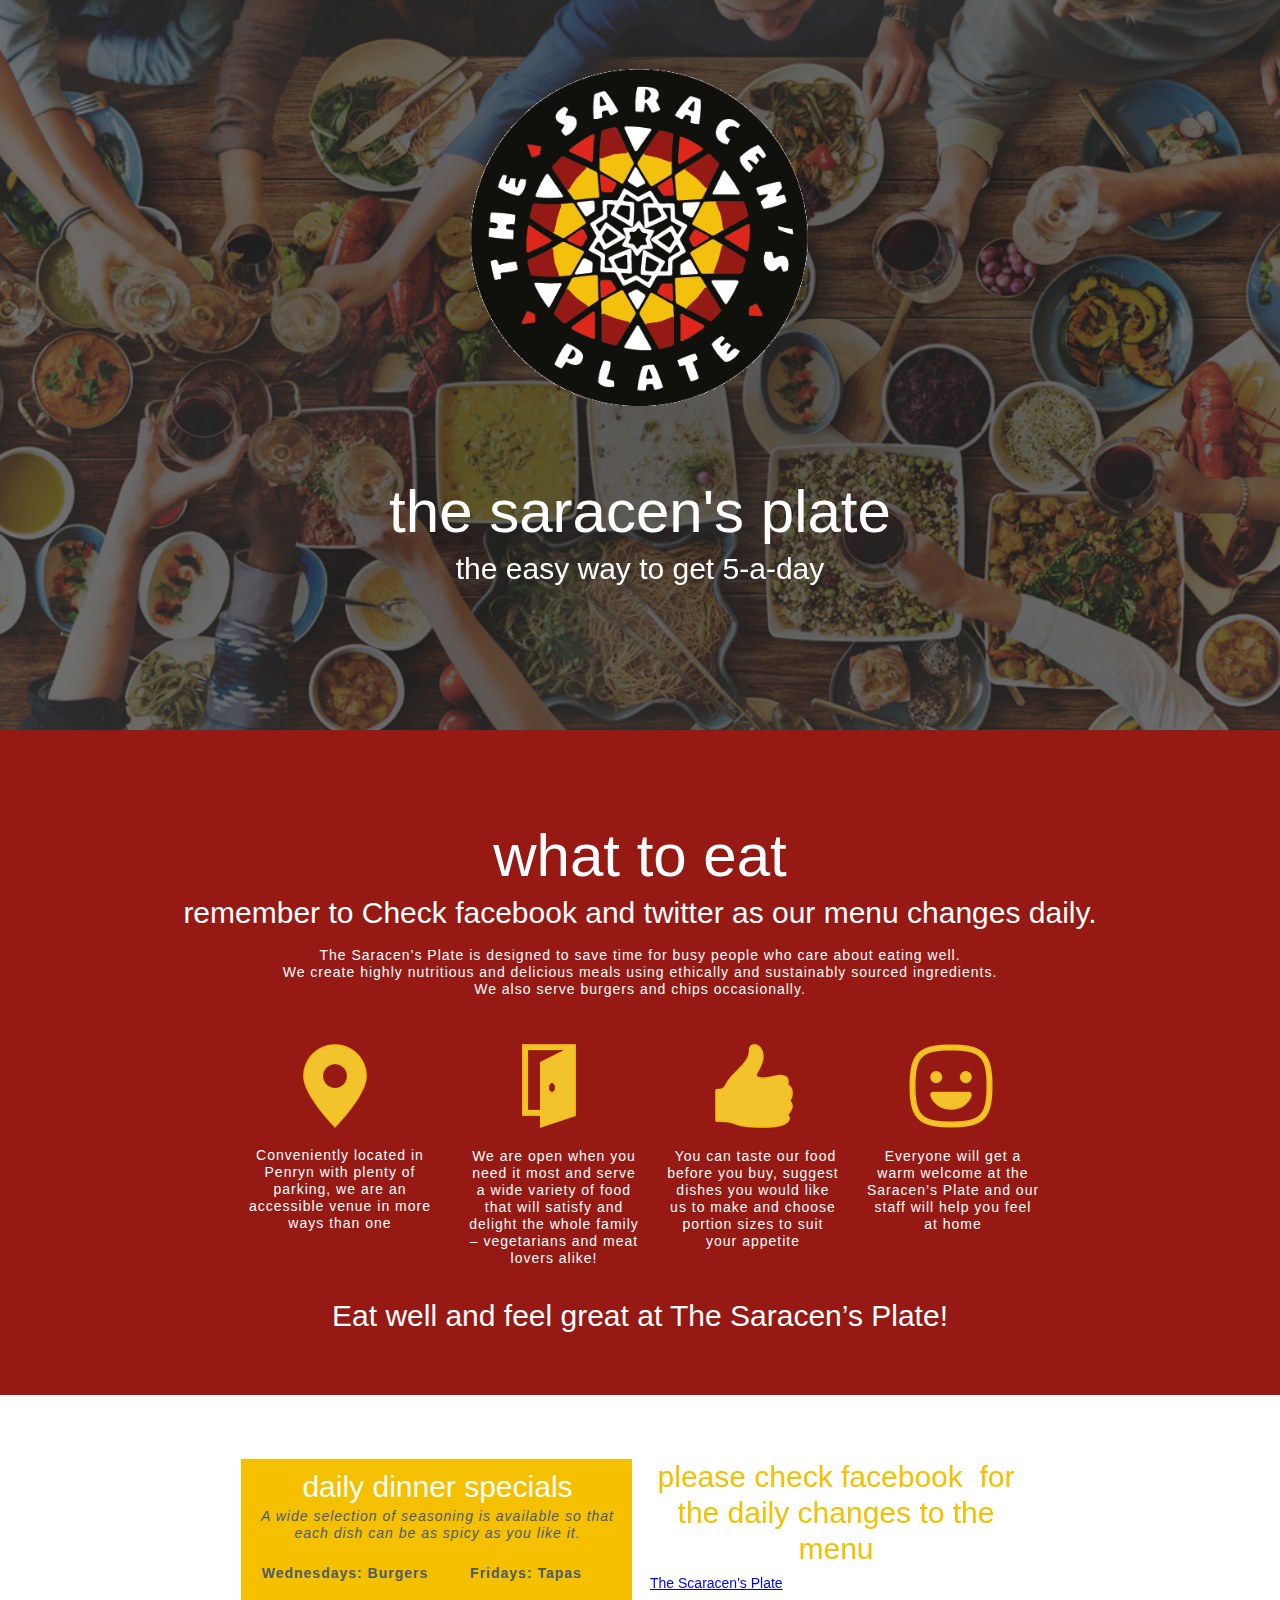
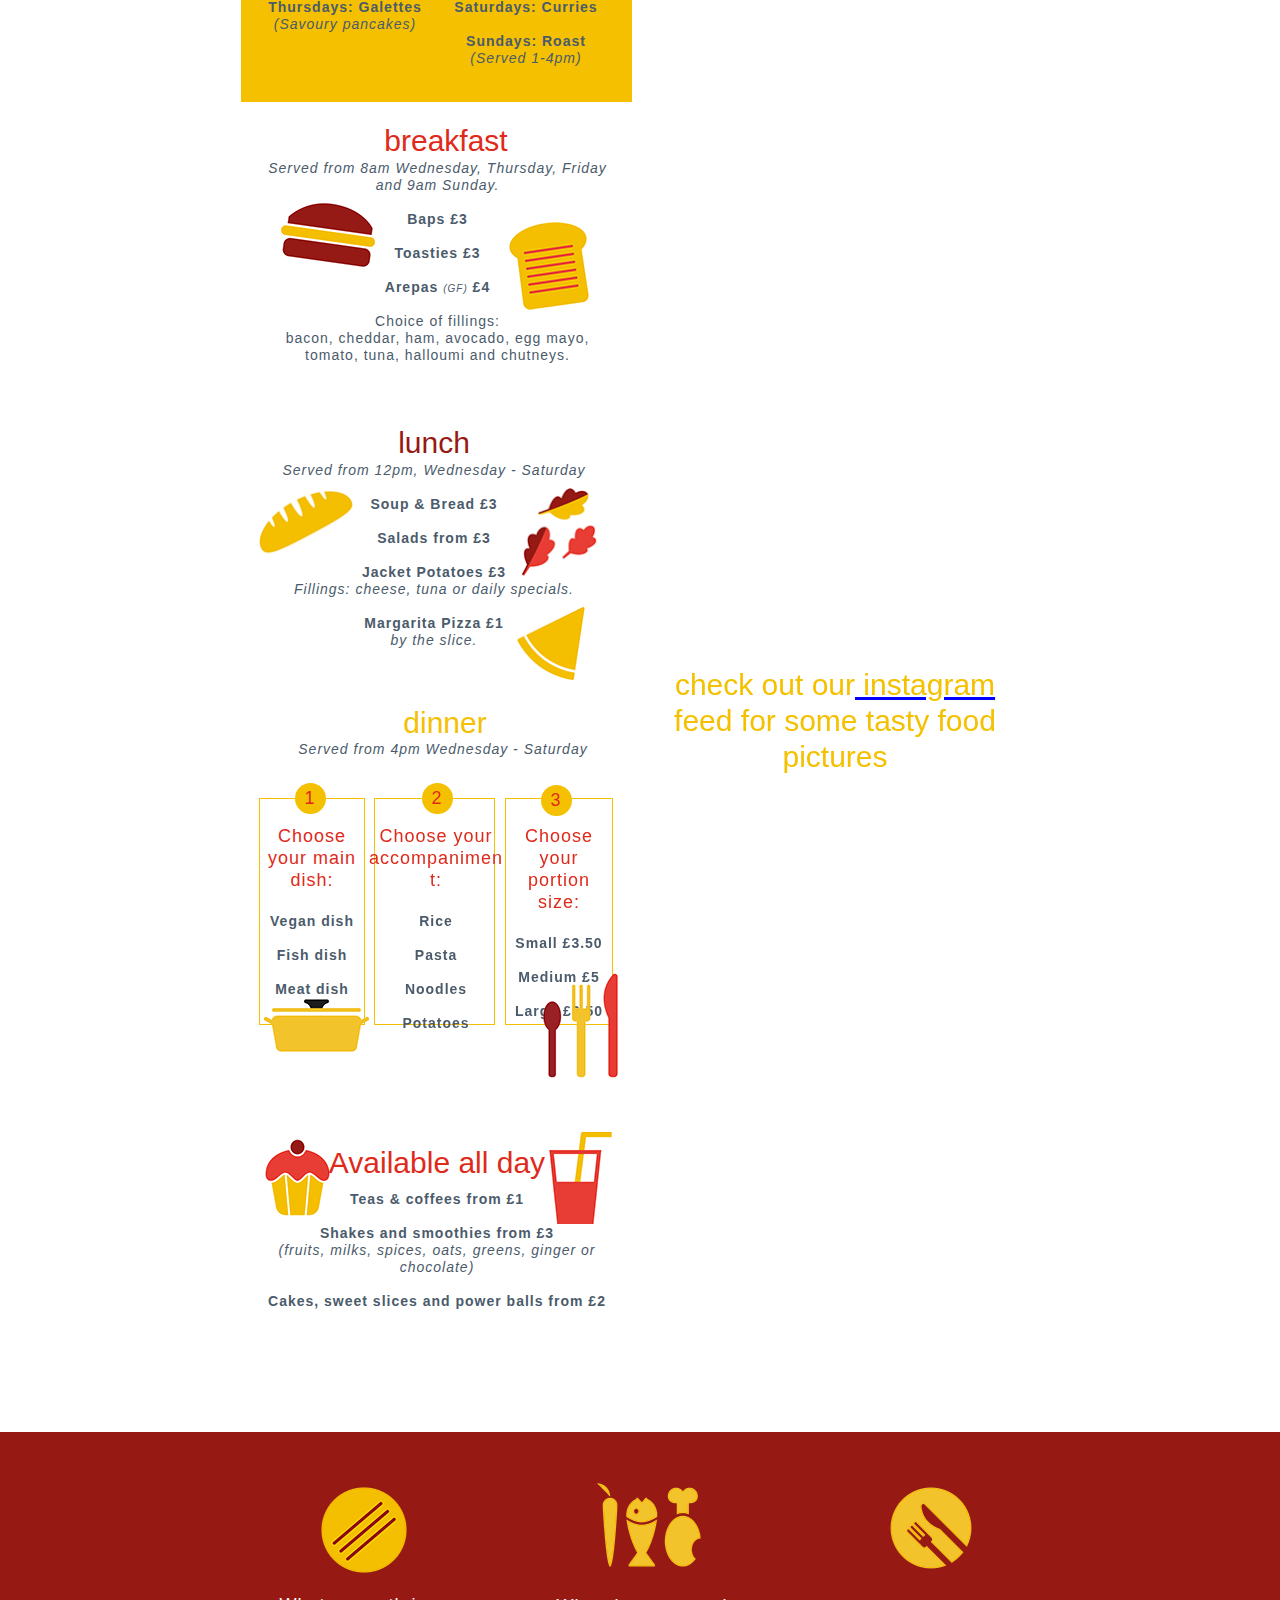
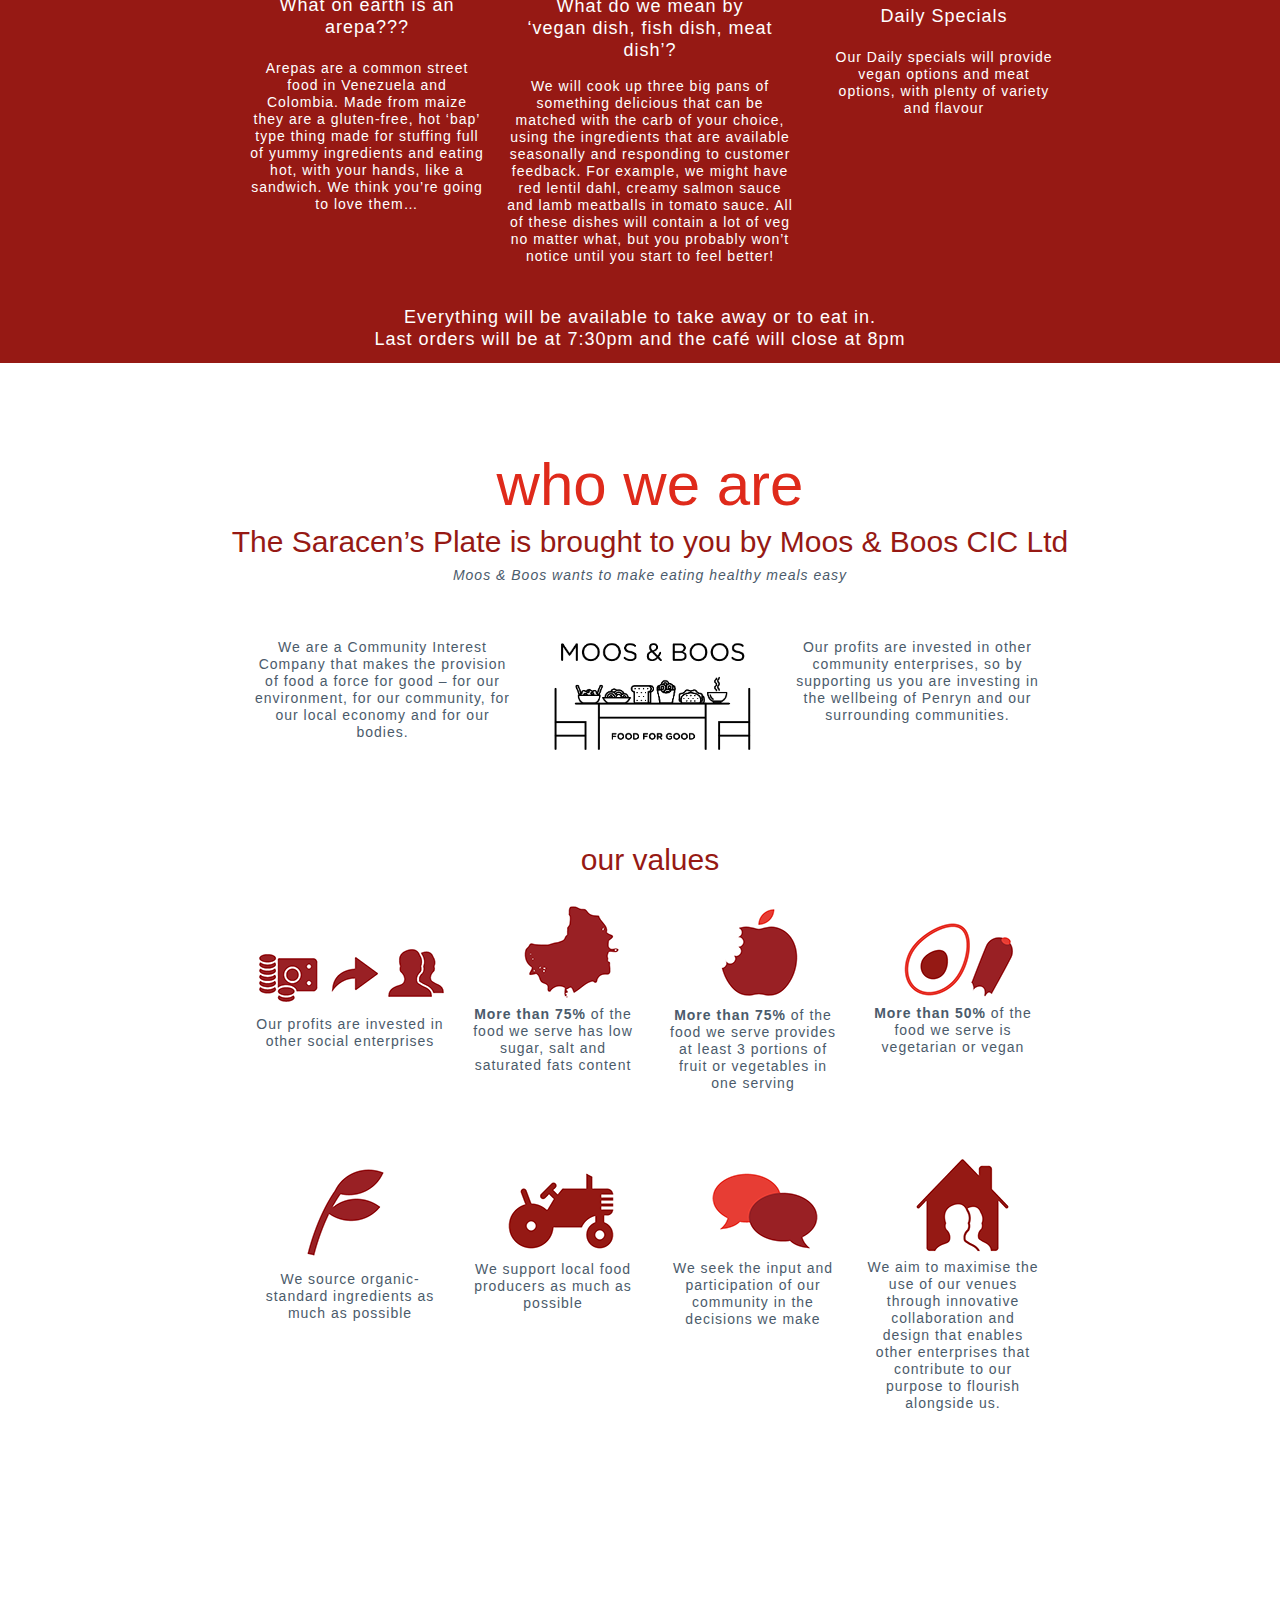
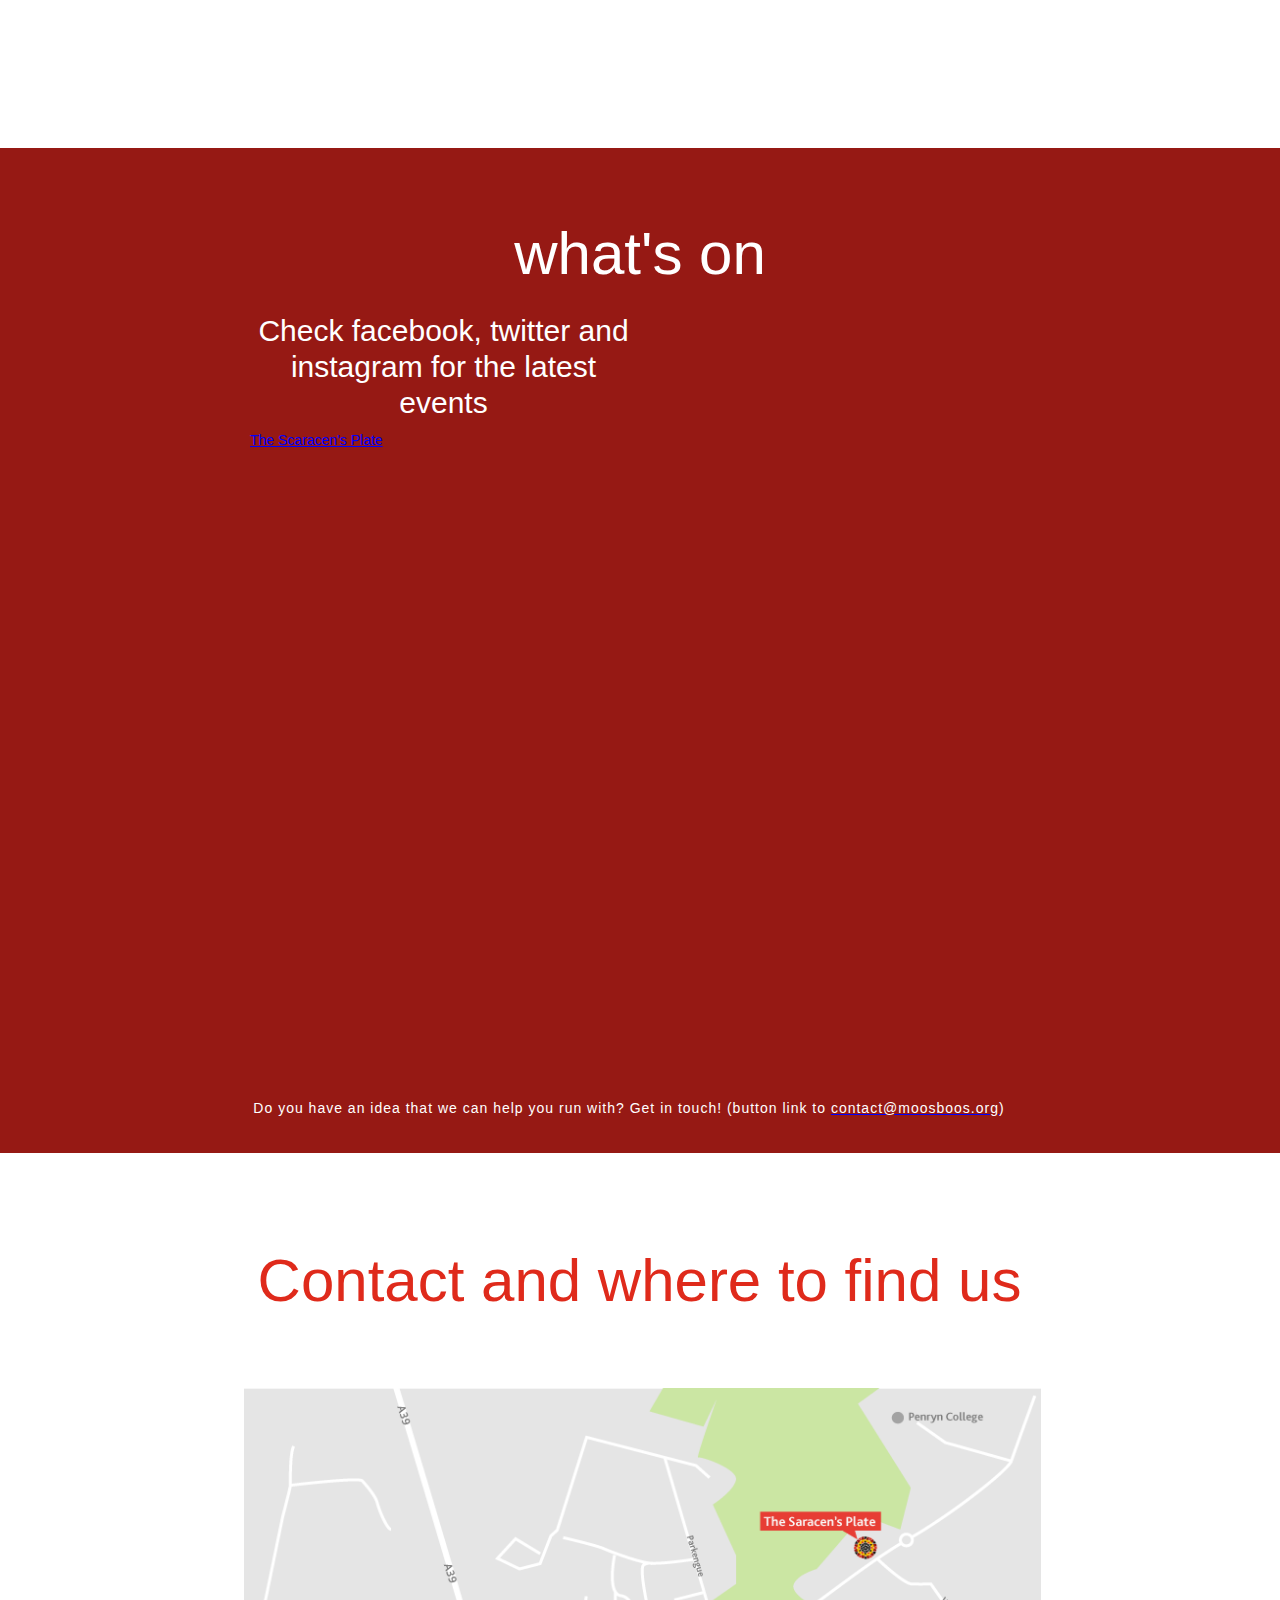
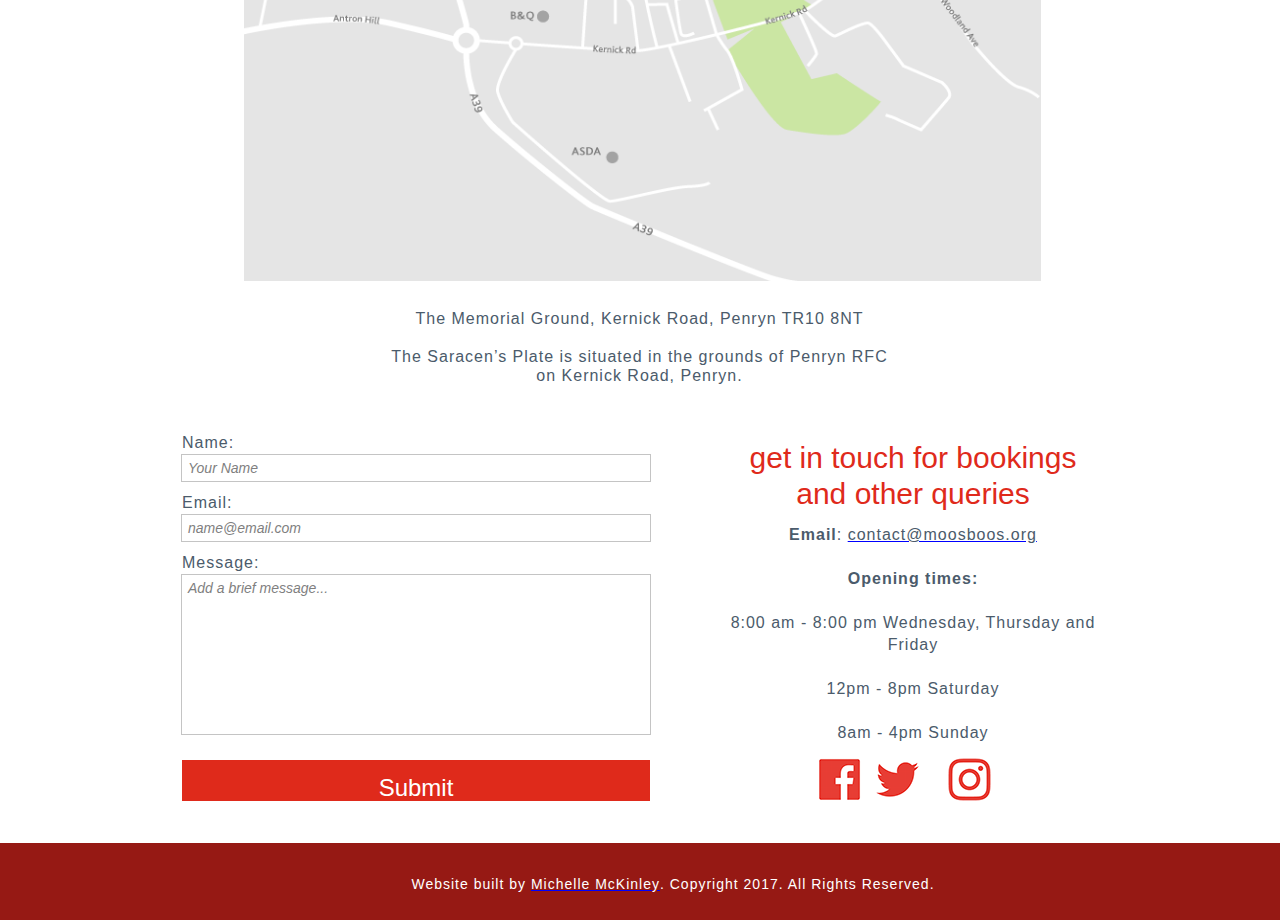
==== commit 74ffaa64: "Add files via upload" ====
--- a/index.html
+++ b/index.html
@@ -24,19 +24,19 @@
   <title>Home</title>
   <!-- CSS -->
   <link rel="stylesheet" type="text/css" href="css/site_global.css?crc=4082571653"/>
-  <link rel="stylesheet" type="text/css" href="css/master_a-master.css?crc=214799752"/>
-  <link rel="stylesheet" type="text/css" href="css/index.css?crc=388429599" id="pagesheet"/>
+  <link rel="stylesheet" type="text/css" href="css/master_a-master.css?crc=296891960"/>
+  <link rel="stylesheet" type="text/css" href="css/index.css?crc=4094807166" id="pagesheet"/>
   <!-- IE-only CSS -->
   <!--[if lt IE 9]>
   <link rel="stylesheet" type="text/css" href="css/nomq_preview_master_a-master.css?crc=3824530138"/>
-  <link rel="stylesheet" type="text/css" href="css/nomq_index.css?crc=4274927241" id="nomq_pagesheet"/>
+  <link rel="stylesheet" type="text/css" href="css/nomq_index.css?crc=42861540" id="nomq_pagesheet"/>
   <![endif]-->
   <!-- Other scripts -->
   <script type="text/javascript">
    var __adobewebfontsappname__ = "muse";
 </script>
   <!-- JS includes -->
-  <script src="https://webfonts.creativecloud.com/bebas-neue:n4:all;lato:n4:all.js" type="text/javascript"></script>
+  <script src="https://webfonts.creativecloud.com/lato:n4:all;bebas-neue:n4:all.js" type="text/javascript"></script>
   <!--[if lt IE 9]>
   <script src="scripts/html5shiv.js?crc=4241844378" type="text/javascript"></script>
   <![endif]-->
@@ -140,225 +140,182 @@
         </div>
        </div>
       </div>
-      <div class="clearfix colelem" id="pu3443"><!-- group -->
-       <div class="browser_width grpelem" id="u3443-bw">
-        <div id="u3443"><!-- group -->
-         <div class="clearfix" id="u3443_align_to_page">
-          <div class="clearfix grpelem" id="u3855"><!-- group -->
-           <div class="clearfix grpelem" id="pu3851"><!-- group -->
-            <div class="clearfix grpelem" id="u3851"><!-- group -->
-             <div class="clearfix grpelem" id="pu3775"><!-- column -->
-              <div class="clearfix colelem" id="u3775"><!-- group -->
-               <div class="clearfix grpelem" id="pu3444-4"><!-- column -->
-                <div class="clearfix colelem" id="u3444-4"><!-- content -->
-                 <p class="shared_content" data-content-guid="u3444-4_0_content">who we are</p>
-                </div>
-                <div class="clearfix colelem" id="u3486-4"><!-- content -->
-                 <p class="shared_content" data-content-guid="u3486-4_0_content">The Saracen’s Plate is brought to you by Moos &amp; Boos CIC Ltd</p>
-                </div>
-                <div class="clearfix colelem" id="u3507-4"><!-- content -->
-                 <p class="shared_content" data-content-guid="u3507-4_0_content">Moos &amp; Boos wants to make eating healthy meals easy</p>
-                </div>
-               </div>
-              </div>
-              <div class="clearfix colelem" id="u3771"><!-- group -->
-               <div class="clearfix grpelem" id="u3517-4"><!-- content -->
-                <p class="shared_content" data-content-guid="u3517-4_0_content">We are a Community Interest Company that makes the provision of food a force for good – for our environment, for our community, for our local economy and for our bodies.</p>
-               </div>
-               <div class="clip_frame grpelem" id="u3487"><!-- image -->
-                <img class="block temp_no_img_src" id="u3487_img" data-orig-src="images/moosandboos_logo_bw215x116.png?crc=358003730" alt="" width="214" height="115" src="images/blank.gif?crc=4208392903"/>
-               </div>
-               <div class="clearfix grpelem" id="u3506-5"><!-- content -->
-                <p class="shared_content" data-content-guid="u3506-5_0_content">Our profits are invested in other community enterprises, so by supporting us you are investing in the wellbeing of Penryn and our surrounding communities.</p>
-                <p class="shared_content" data-content-guid="u3506-5_1_content">&nbsp;</p>
-               </div>
-              </div>
-             </div>
-            </div>
-            <div class="clearfix grpelem" id="u3847"><!-- group -->
-             <div class="clearfix grpelem" id="pu3445-4"><!-- group -->
-              <div class="clearfix grpelem" id="u3445-4"><!-- content -->
-               <p class="shared_content" data-content-guid="u3445-4_0_content">our values</p>
-              </div>
-              <div class="clearfix grpelem" id="u3843"><!-- group -->
-               <div class="clearfix grpelem" id="pu3835"><!-- column -->
-                <div class="clearfix colelem" id="u3835"><!-- group -->
-                 <div class="clearfix grpelem" id="pu3807"><!-- group -->
-                  <div class="clearfix grpelem" id="u3807"><!-- group -->
-                   <div class="clearfix grpelem" id="pu3523"><!-- column -->
-                    <div class="clip_frame colelem" id="u3523"><!-- image -->
-                     <img class="block temp_no_img_src" id="u3523_img" data-orig-src="images/the%20scaracens%20plate%20website%20icons_2_fat%20splat.png?crc=4122393613" alt="" width="98" height="98" src="images/blank.gif?crc=4208392903"/>
-                    </div>
-                    <div class="clearfix colelem" id="u2974-5"><!-- content -->
-                     <p class="shared_content" data-content-guid="u2974-5_0_content"><span id="u2974">More than 75%</span> of the food we serve has low sugar, salt and saturated fats content</p>
-                    </div>
-                   </div>
-                  </div>
-                  <div class="clearfix grpelem" id="u3803"><!-- group -->
-                   <div class="clearfix grpelem" id="pu3711-6"><!-- group -->
-                    <div class="clearfix grpelem" id="u3711-6"><!-- content -->
-                     <p class="shared_content" data-content-guid="u3711-6_0_content">Our profits are invested in other social enterprises</p>
-                     <p class="shared_content" data-content-guid="u3711-6_1_content">&nbsp;</p>
-                     <p class="shared_content" data-content-guid="u3711-6_2_content">&nbsp;</p>
-                    </div>
-                    <div class="clip_frame grpelem" id="u3722"><!-- image -->
-                     <img class="block temp_no_img_src" id="u3722_img" data-orig-src="images/the%20scaracens%20plate%20website%20icons_2_invested%20profits.png?crc=3827564171" alt="" width="199" height="199" src="images/blank.gif?crc=4208392903"/>
-                    </div>
-                   </div>
-                  </div>
-                 </div>
-                 <div class="clearfix grpelem" id="u3811"><!-- group -->
-                  <div class="clearfix grpelem" id="pu3525"><!-- column -->
-                   <div class="clip_frame colelem" id="u3525"><!-- image -->
-                    <img class="block temp_no_img_src" id="u3525_img" data-orig-src="images/the%20scaracens%20plate%20website%20icons_2_apple.png?crc=182093122" alt="" width="89" height="89" src="images/blank.gif?crc=4208392903"/>
-                   </div>
-                   <div class="clearfix colelem" id="u2982-5"><!-- content -->
-                    <p class="shared_content" data-content-guid="u2982-5_0_content"><span id="u2982">More than 75%</span> of the food we serve provides at least 3 portions of fruit or vegetables in one serving</p>
-                   </div>
-                  </div>
-                 </div>
-                 <div class="clearfix grpelem" id="u3815"><!-- group -->
-                  <div class="clearfix grpelem" id="pu2986-5"><!-- group -->
-                   <div class="clearfix grpelem" id="u2986-5"><!-- content -->
-                    <p class="shared_content" data-content-guid="u2986-5_0_content"><span id="u2986">More than 50%</span> of the food we serve is vegetarian or vegan</p>
-                   </div>
-                   <div class="clip_frame grpelem" id="u3527"><!-- image -->
-                    <img class="block temp_no_img_src" id="u3527_img" data-orig-src="images/the%20scaracens%20plate%20website%20icons_2_ava%20and%20carrot.png?crc=306388383" alt="" width="113" height="113" src="images/blank.gif?crc=4208392903"/>
-                   </div>
-                  </div>
-                 </div>
-                </div>
-                <div class="clearfix colelem" id="u3839"><!-- group -->
-                 <div class="clearfix grpelem" id="u3819"><!-- group -->
-                  <div class="clearfix grpelem" id="pu3529"><!-- column -->
-                   <div class="clip_frame colelem" id="u3529"><!-- image -->
-                    <img class="block temp_no_img_src" id="u3529_img" data-orig-src="images/the%20scaracens%20plate%20website%20icons_2_organic.png?crc=23303525" alt="" width="89" height="89" src="images/blank.gif?crc=4208392903"/>
-                   </div>
-                   <div class="clearfix colelem" id="u3712-6"><!-- content -->
-                    <p class="shared_content" data-content-guid="u3712-6_0_content">We source organic-standard ingredients as much as possible</p>
-                    <p class="shared_content" data-content-guid="u3712-6_1_content">&nbsp;</p>
-                    <p class="shared_content" data-content-guid="u3712-6_2_content">&nbsp;</p>
-                   </div>
-                  </div>
-                 </div>
-                 <div class="clearfix grpelem" id="u3823"><!-- group -->
-                  <div class="clearfix grpelem" id="pu3531"><!-- column -->
-                   <div class="clip_frame colelem" id="u3531"><!-- image -->
-                    <img class="block temp_no_img_src" id="u3531_img" data-orig-src="images/the%20scaracens%20plate%20website%20icons_2_tractor.png?crc=148993948" alt="" width="106" height="106" src="images/blank.gif?crc=4208392903"/>
-                   </div>
-                   <div class="clearfix colelem" id="u2997-5"><!-- content -->
-                    <p class="shared_content" data-content-guid="u2997-5_0_content">We support local food producers as much as possible</p>
-                    <p class="shared_content" data-content-guid="u2997-5_1_content">&nbsp;</p>
-                   </div>
-                  </div>
-                 </div>
-                 <div class="clearfix grpelem" id="u3827"><!-- group -->
-                  <div class="clearfix grpelem" id="pu3533"><!-- column -->
-                   <div class="clip_frame colelem" id="u3533"><!-- image -->
-                    <img class="block temp_no_img_src" id="u3533_img" data-orig-src="images/the%20scaracens%20plate%20website%20icons_2_conversation.png?crc=147608068" alt="" width="106" height="106" src="images/blank.gif?crc=4208392903"/>
-                   </div>
-                   <div class="clearfix colelem" id="u2998-4"><!-- content -->
-                    <p class="shared_content" data-content-guid="u2998-4_0_content">We seek the input and participation of our community in the decisions we make</p>
-                   </div>
-                  </div>
-                 </div>
-                 <div class="clearfix grpelem" id="u3831"><!-- group -->
-                  <div class="clearfix grpelem" id="pu3535"><!-- column -->
-                   <div class="clip_frame colelem" id="u3535"><!-- image -->
-                    <img class="block temp_no_img_src" id="u3535_img" data-orig-src="images/the%20scaracens%20plate%20website%20icons_2_community%20venue.png?crc=327060323" alt="" width="95" height="95" src="images/blank.gif?crc=4208392903"/>
-                   </div>
-                   <div class="clearfix colelem" id="u2999-5"><!-- content -->
-                    <p class="shared_content" data-content-guid="u2999-5_0_content">We aim to maximise the use of our venues through innovative collaboration and design that enables other enterprises that contribute to our purpose to flourish alongside us.</p>
-                    <p class="shared_content" data-content-guid="u2999-5_1_content">&nbsp;</p>
-                   </div>
-                  </div>
-                 </div>
-                </div>
-               </div>
-              </div>
-             </div>
+      <div class="clearfix colelem" id="pu9848"><!-- group -->
+       <div class="clearfix grpelem" id="u9848"><!-- group -->
+        <div class="clearfix grpelem" id="pu248"><!-- column -->
+         <div class="clearfix colelem" id="u248"><!-- group -->
+          <div class="clearfix grpelem" id="pu254-4"><!-- column -->
+           <div class="clearfix colelem" id="u254-4"><!-- content -->
+            <p class="shared_content" data-content-guid="u254-4_0_content">daily dinner specials</p>
+           </div>
+           <div class="clearfix colelem" id="u255-5"><!-- content -->
+            <p id="u255-2" class="shared_content" data-content-guid="u255-2_content">A wide selection of seasoning is available so that each dish can be as spicy as you like it.</p>
+            <p class="shared_content" data-content-guid="u255-5_1_content">&nbsp;</p>
+           </div>
+           <div class="clearfix colelem" id="pu1040-10"><!-- group -->
+            <div class="clearfix grpelem" id="u1040-10"><!-- content -->
+             <p id="u1040-3" class="shared_content" data-content-guid="u1040-3_content">Wednesdays: <span id="u1040-2">Burgers</span></p>
+             <p id="u1040-4" class="shared_content" data-content-guid="u1040-4_content">&nbsp;</p>
+             <p id="u1040-6" class="shared_content" data-content-guid="u1040-6_content">Thursdays: Galettes</p>
+             <p id="u1040-8" class="shared_content" data-content-guid="u1040-8_content">(Savoury pancakes)</p>
+            </div>
+            <div class="clearfix grpelem" id="u1043-12"><!-- content -->
+             <p class="shared_content" data-content-guid="u1043-12_0_content">Fridays: Tapas</p>
+             <p class="shared_content" data-content-guid="u1043-12_1_content">&nbsp;</p>
+             <p class="shared_content" data-content-guid="u1043-12_2_content">Saturdays: Curries</p>
+             <p class="shared_content" data-content-guid="u1043-12_3_content">&nbsp;</p>
+             <p class="shared_content" data-content-guid="u1043-12_4_content">Sundays: Roast<br/><span id="u1043-9">(Served 1-4pm)</span></p>
+            </div>
+           </div>
+          </div>
+         </div>
+         <div class="clearfix colelem" id="u262"><!-- group -->
+          <div class="clearfix grpelem" id="pu264-4"><!-- column -->
+           <div class="clearfix colelem" id="u264-4"><!-- content -->
+            <p class="shared_content" data-content-guid="u264-4_0_content">breakfast</p>
+           </div>
+           <div class="clearfix colelem" id="pu261-21"><!-- group -->
+            <div class="clearfix grpelem" id="u261-21"><!-- content -->
+             <p id="u261-2" class="shared_content" data-content-guid="u261-2_content">Served from 8am Wednesday, Thursday, Friday and 9am Sunday.</p>
+             <p class="shared_content" data-content-guid="u261-21_1_content">&nbsp;</p>
+             <p id="u261-5" class="shared_content" data-content-guid="u261-5_content">Baps £3</p>
+             <p id="u261-6" class="shared_content" data-content-guid="u261-6_content">&nbsp;</p>
+             <p id="u261-8" class="shared_content" data-content-guid="u261-8_content">Toasties £3</p>
+             <p id="u261-9" class="shared_content" data-content-guid="u261-9_content">&nbsp;</p>
+             <p id="u261-13" class="shared_content" data-content-guid="u261-13_content"><span id="u261-10">Arepas </span><span id="u261-11">(GF)</span><span id="u261-12"> £4</span></p>
+             <p class="shared_content" data-content-guid="u261-21_7_content">&nbsp;</p>
+             <p class="shared_content" data-content-guid="u261-21_8_content">Choice of fillings:</p>
+             <p class="shared_content" data-content-guid="u261-21_9_content">bacon, cheddar, ham, avocado, egg mayo, tomato, tuna, halloumi and chutneys.</p>
+             <p class="shared_content" data-content-guid="u261-21_10_content">&nbsp;</p>
+            </div>
+            <div class="clip_frame clearfix grpelem" id="u1449"><!-- image -->
+             <img class="position_content temp_no_img_src shared_content" id="u1449_img" data-orig-src="images/scaracens_plate_icons_bap.png?crc=283090806" alt="" width="96" height="96" src="images/blank.gif?crc=4208392903" data-content-guid="u1449_img_content"/>
+            </div>
+            <div class="clip_frame grpelem" id="u1462"><!-- image -->
+             <img class="block temp_no_img_src shared_content" id="u1462_img" data-orig-src="images/scaracens_plate_icons_toastie.png?crc=436705959" alt="" width="88" height="88" src="images/blank.gif?crc=4208392903" data-content-guid="u1462_img_content"/>
+            </div>
+           </div>
+           <div class="clearfix colelem" id="u270-4"><!-- content -->
+            <p class="shared_content" data-content-guid="u270-4_0_content">lunch</p>
+           </div>
+           <div class="clearfix colelem" id="pu267-22"><!-- group -->
+            <div class="clearfix grpelem" id="u267-22"><!-- content -->
+             <p id="u267-2" class="shared_content" data-content-guid="u267-2_content">Served from 12pm, Wednesday - Saturday</p>
+             <p id="u267-3" class="shared_content" data-content-guid="u267-3_content">&nbsp;</p>
+             <p id="u267-5" class="shared_content" data-content-guid="u267-5_content">Soup &amp; Bread £3</p>
+             <p id="u267-6" class="shared_content" data-content-guid="u267-6_content">&nbsp;</p>
+             <p id="u267-8" class="shared_content" data-content-guid="u267-8_content">Salads from £3</p>
+             <p id="u267-9" class="shared_content" data-content-guid="u267-9_content">&nbsp;</p>
+             <p class="shared_content" data-content-guid="u267-22_6_content"><span id="u267-10">Jacket Potatoes £3</span></p>
+             <p id="u267-14" class="shared_content" data-content-guid="u267-14_content">Fillings: cheese, tuna or daily specials.</p>
+             <p id="u267-15" class="shared_content" data-content-guid="u267-15_content">&nbsp;</p>
+             <p class="shared_content" data-content-guid="u267-22_9_content"><span id="u267-16">Margarita Pizza £1</span></p>
+             <p id="u267-20" class="shared_content" data-content-guid="u267-20_content">by the slice.</p>
+            </div>
+            <div class="clip_frame clearfix grpelem" id="u1473"><!-- image -->
+             <img class="position_content temp_no_img_src" id="u1473_img" data-orig-src="images/scaracens_plate_icons_brtead.png?crc=457319130" alt="" width="96" height="96" src="images/blank.gif?crc=4208392903"/>
+            </div>
+            <div class="clip_frame grpelem" id="u1475"><!-- image -->
+             <img class="block temp_no_img_src" id="u1475_img" data-orig-src="images/scaracens_plate_icons_salad%20leaves.png?crc=495152525" alt="" width="88" height="88" src="images/blank.gif?crc=4208392903"/>
+            </div>
+            <div class="clip_frame grpelem" id="u1495"><!-- image -->
+             <img class="block temp_no_img_src" id="u1495_img" data-orig-src="images/scaracens_plate_icons_pizza.png?crc=431757263" alt="" width="76" height="75" src="images/blank.gif?crc=4208392903"/>
+            </div>
+           </div>
+           <div class="clearfix colelem" id="u1050-4"><!-- content -->
+            <p class="shared_content" data-content-guid="u1050-4_0_content">dinner</p>
+           </div>
+           <div class="clearfix colelem" id="u1051-4"><!-- content -->
+            <p class="shared_content" data-content-guid="u1051-4_0_content">Served from 4pm Wednesday - Saturday</p>
+           </div>
+           <div class="clearfix colelem" id="ppu1053-14"><!-- group -->
+            <div class="clearfix grpelem" id="pu1053-14"><!-- group -->
+             <div class="clearfix grpelem" id="u1053-14"><!-- content -->
+              <p id="u1053-2" class="shared_content" data-content-guid="u1053-2_content">Choose your portion size:</p>
+              <p id="u1053-3" class="shared_content" data-content-guid="u1053-3_content">&nbsp;</p>
+              <p id="u1053-5" class="shared_content" data-content-guid="u1053-5_content">Small £3.50</p>
+              <p id="u1053-6" class="shared_content" data-content-guid="u1053-6_content">&nbsp;</p>
+              <p id="u1053-8" class="shared_content" data-content-guid="u1053-8_content">Medium £5</p>
+              <p id="u1053-9" class="shared_content" data-content-guid="u1053-9_content">&nbsp;</p>
+              <p id="u1053-11" class="shared_content" data-content-guid="u1053-11_content">Large £6.50</p>
+              <p id="u1053-12" class="shared_content" data-content-guid="u1053-12_content">&nbsp;</p>
+             </div>
+             <div class="grpelem" id="u2521"><!-- content --></div>
+             <div class="rounded-corners clearfix grpelem" id="u2500"><!-- group -->
+              <div class="clearfix grpelem" id="u2501-4"><!-- content -->
+               <p class="shared_content" data-content-guid="u2501-4_0_content">3</p>
+              </div>
+             </div>
+             <div class="clip_frame clearfix grpelem" id="u1541"><!-- image -->
+              <img class="position_content temp_no_img_src shared_content" id="u1541_img" data-orig-src="images/scaracens_plate_icons_cutlery_portion.png?crc=92815527" alt="" width="107" height="107" src="images/blank.gif?crc=4208392903" data-content-guid="u1541_img_content"/>
+             </div>
+            </div>
+            <div class="grpelem" id="u2511"><!-- content --></div>
+            <div class="clearfix grpelem" id="u1052-13"><!-- content -->
+             <p id="u1052-2" class="shared_content" data-content-guid="u1052-2_content">Choose your main dish:</p>
+             <p id="u1052-3" class="shared_content" data-content-guid="u1052-3_content">&nbsp;</p>
+             <p id="u1052-5" class="shared_content" data-content-guid="u1052-5_content">Vegan dish</p>
+             <p id="u1052-6" class="shared_content" data-content-guid="u1052-6_content">&nbsp;</p>
+             <p id="u1052-8" class="shared_content" data-content-guid="u1052-8_content">Fish dish</p>
+             <p id="u1052-9" class="shared_content" data-content-guid="u1052-9_content">&nbsp;</p>
+             <p id="u1052-11" class="shared_content" data-content-guid="u1052-11_content">Meat dish</p>
+            </div>
+            <div class="clip_frame clearfix grpelem" id="u1518"><!-- image -->
+             <img class="position_content temp_no_img_src shared_content" id="u1518_img" data-orig-src="images/scaracens_plate_icons_dinner%20dish.png?crc=69691477" alt="" width="107" height="107" src="images/blank.gif?crc=4208392903" data-content-guid="u1518_img_content"/>
+            </div>
+            <div class="rounded-corners clearfix grpelem" id="u2475"><!-- group -->
+             <div class="clearfix grpelem" id="u2471-4"><!-- content -->
+              <p class="shared_content" data-content-guid="u2471-4_0_content">1</p>
+             </div>
+            </div>
+            <div class="grpelem" id="u2515"><!-- content --></div>
+            <div class="clearfix grpelem" id="u2480-16"><!-- content -->
+             <p id="u2480-2" class="shared_content" data-content-guid="u2480-2_content">Choose your accompaniment:</p>
+             <p id="u2480-3" class="shared_content" data-content-guid="u2480-3_content">&nbsp;</p>
+             <p id="u2480-5" class="shared_content" data-content-guid="u2480-5_content">Rice</p>
+             <p id="u2480-6" class="shared_content" data-content-guid="u2480-6_content">&nbsp;</p>
+             <p id="u2480-8" class="shared_content" data-content-guid="u2480-8_content">Pasta</p>
+             <p id="u2480-9" class="shared_content" data-content-guid="u2480-9_content">&nbsp;</p>
+             <p id="u2480-11" class="shared_content" data-content-guid="u2480-11_content">Noodles</p>
+             <p id="u2480-12" class="shared_content" data-content-guid="u2480-12_content">&nbsp;</p>
+             <p id="u2480-14" class="shared_content" data-content-guid="u2480-14_content">Potatoes</p>
+            </div>
+            <div class="rounded-corners clearfix grpelem" id="u2481"><!-- group -->
+             <div class="clearfix grpelem" id="u2482-4"><!-- content -->
+              <p class="shared_content" data-content-guid="u2482-4_0_content">2</p>
+             </div>
+            </div>
+           </div>
+           <div class="clearfix colelem" id="pu1074-4"><!-- group -->
+            <div class="clearfix grpelem" id="u1074-4"><!-- content -->
+             <p class="shared_content" data-content-guid="u1074-4_0_content">Available all day</p>
+            </div>
+            <div class="clearfix grpelem" id="u1076-13"><!-- content -->
+             <p id="u1076-2" class="shared_content" data-content-guid="u1076-2_content">Teas &amp; coffees from £1</p>
+             <p id="u1076-3" class="shared_content" data-content-guid="u1076-3_content">&nbsp;</p>
+             <p id="u1076-5" class="shared_content" data-content-guid="u1076-5_content">Shakes and smoothies from £3</p>
+             <p id="u1076-7" class="shared_content" data-content-guid="u1076-7_content">(fruits, milks, spices, oats, greens, ginger or chocolate)</p>
+             <p id="u1076-8" class="shared_content" data-content-guid="u1076-8_content">&nbsp;</p>
+             <p id="u1076-10" class="shared_content" data-content-guid="u1076-10_content">Cakes, sweet slices and power balls from £2</p>
+             <p id="u1076-11" class="shared_content" data-content-guid="u1076-11_content">&nbsp;</p>
+            </div>
+            <div class="clip_frame grpelem" id="u1554"><!-- image -->
+             <img class="block temp_no_img_src shared_content" id="u1554_img" data-orig-src="images/scaracens_plate_icons_cupcake.png?crc=138710514" alt="" width="77" height="77" src="images/blank.gif?crc=4208392903" data-content-guid="u1554_img_content"/>
+            </div>
+            <div class="clip_frame clearfix grpelem" id="u1574"><!-- image -->
+             <img class="position_content temp_no_img_src shared_content" id="u1574_img" data-orig-src="images/scaracens_plate_icons_shake.png?crc=157035538" alt="" width="97" height="97" src="images/blank.gif?crc=4208392903" data-content-guid="u1574_img_content"/>
             </div>
            </div>
           </div>
          </div>
         </div>
        </div>
-       <div class="browser_width grpelem" id="u3213-bw">
-        <div id="u3213"><!-- group -->
-         <div class="clearfix" id="u3213_align_to_page">
-          <div class="clearfix grpelem" id="u9860"><!-- group -->
-           <div class="clearfix grpelem" id="pu3767"><!-- column -->
-            <div class="clearfix colelem" id="u3767"><!-- group -->
-             <div class="clearfix grpelem" id="u3759"><!-- group -->
-              <div class="clearfix grpelem" id="pu3623"><!-- column -->
-               <div class="clip_frame colelem" id="u3623"><!-- image -->
-                <img class="block temp_no_img_src shared_content" id="u3623_img" data-orig-src="images/the%20scaracens%20plate%20website%20icons_arepas_yellow.png?crc=3789616579" alt="" width="88" height="88" src="images/blank.gif?crc=4208392903" data-content-guid="u3623_img_content"/>
-               </div>
-               <div class="clearfix colelem" id="u3625-12"><!-- content -->
-                <p id="u3625-2" class="shared_content" data-content-guid="u3625-2_content">What on earth is an arepa???</p>
-                <p id="u3625-3" class="shared_content" data-content-guid="u3625-3_content">&nbsp;</p>
-                <p id="u3625-5" class="shared_content" data-content-guid="u3625-5_content">Arepas are a common street food in Venezuela and Colombia. Made from maize they are a gluten-free, hot ‘bap’</p>
-                <p id="u3625-7" class="shared_content" data-content-guid="u3625-7_content">type thing made for stuffing full of yummy ingredients and eating hot, with your hands, like a sandwich. We think you’re going to love them…</p>
-                <p id="u3625-8" class="shared_content" data-content-guid="u3625-8_content">&nbsp;</p>
-                <p id="u3625-9" class="shared_content" data-content-guid="u3625-9_content">&nbsp;</p>
-                <p id="u3625-10" class="shared_content" data-content-guid="u3625-10_content">&nbsp;</p>
-               </div>
-              </div>
-             </div>
-             <div class="clearfix grpelem" id="u3751"><!-- group -->
-              <div class="clearfix grpelem" id="pu3627"><!-- column -->
-               <div class="clip_frame colelem" id="u3627"><!-- image -->
-                <img class="block temp_no_img_src shared_content" id="u3627_img" data-orig-src="images/the%20scaracens%20plate%20website%20icons_2_veg%20fish%20meat.png?crc=3874313567" alt="" width="106" height="106" src="images/blank.gif?crc=4208392903" data-content-guid="u3627_img_content"/>
-               </div>
-               <div class="clearfix colelem" id="u3629-9"><!-- content -->
-                <p id="u3629-4" class="shared_content" data-content-guid="u3629-4_content">What do we mean by <br/>‘vegan dish, fish dish, meat dish’?</p>
-                <p id="u3629-5" class="shared_content" data-content-guid="u3629-5_content">&nbsp;</p>
-                <p id="u3629-7" class="shared_content" data-content-guid="u3629-7_content">We will cook up three big pans of something delicious that can be matched with the carb of your choice, using the ingredients that are available seasonally and responding to customer feedback. For example, we might have red lentil dahl, creamy salmon sauce and lamb meatballs in tomato sauce. All of these dishes will contain a lot of veg no matter what, but you probably won’t notice until you start to feel better!</p>
-               </div>
-              </div>
-             </div>
-             <div class="clearfix grpelem" id="u3763"><!-- group -->
-              <div class="clearfix grpelem" id="pu3632"><!-- column -->
-               <div class="clip_frame colelem" id="u3632"><!-- image -->
-                <img class="block temp_no_img_src shared_content" id="u3632_img" data-orig-src="images/the%20scaracens%20plate%20website%20icons_2_daily%20special.png?crc=432588422" alt="" width="88" height="88" src="images/blank.gif?crc=4208392903" data-content-guid="u3632_img_content"/>
-               </div>
-               <div class="clearfix colelem" id="u3737-7"><!-- content -->
-                <p id="u3737-2" class="shared_content" data-content-guid="u3737-2_content">Daily Specials</p>
-                <p id="u3737-3" class="shared_content" data-content-guid="u3737-3_content">&nbsp;</p>
-                <p id="u3737-5" class="shared_content" data-content-guid="u3737-5_content">Our Daily specials will provide vegan options and meat options, with plenty of variety and flavour.</p>
-               </div>
-              </div>
-             </div>
-            </div>
-            <div class="clearfix colelem" id="u1085-6"><!-- content -->
-             <p class="shared_content" data-content-guid="u1085-6_0_content">Everything will be available to take away or to eat in.</p>
-             <p class="shared_content" data-content-guid="u1085-6_1_content">Last orders will be at 7:30pm and the café will close at 8pm</p>
-            </div>
-           </div>
-          </div>
-         </div>
+       <div class="clearfix grpelem" id="pu2944-4"><!-- column -->
+        <div class="clearfix colelem" id="u2944-4"><!-- content -->
+         <p class="shared_content" data-content-guid="u2944-4_0_content">please check facebook&nbsp; for the daily changes to the menu</p>
         </div>
-       </div>
-       <div class="browser_width grpelem" id="u326-bw">
-        <div id="u326"><!-- group -->
-         <div class="clearfix" id="u326_align_to_page">
-          <a class="anchor_item grpelem" id="reservation"></a>
-          <div class="clearfix grpelem" id="pu327-4"><!-- column -->
-           <div class="clearfix colelem" id="u327-4"><!-- content -->
-            <p class="shared_content" data-content-guid="u327-4_0_content">what's on</p>
-           </div>
-           <div class="clearfix colelem" id="pu1187-8"><!-- group -->
-            <div class="clearfix grpelem" id="u1187-8"><!-- content -->
-             <p class="shared_content" data-content-guid="u1187-8_0_content">Do you have an idea that we can help you run with? Get in touch! (button link to<span class="link"> </span><a class="nonblock" href="mailto:contact@moosboos.org"><span class="link">contact@moosboos.org</span></a>)</p>
-            </div>
-            <div class="clearfix grpelem" id="u9864"><!-- group -->
-             <div class="clearfix grpelem" id="u4002"><!-- group -->
-              <div class="clearfix grpelem" id="pu3459-4"><!-- column -->
-               <div class="clearfix colelem" id="u3459-4"><!-- content -->
-                <p class="shared_content" data-content-guid="u3459-4_0_content">Check facebook and twitter for the latest events</p>
-               </div>
-               <div class="size_fixed colelem" id="u3470"><!-- custom html -->
-                <span class="shared_content" data-content-guid="u3470_0_content">
+        <div class="size_fixed colelem" id="u2453"><!-- custom html -->
+         <span class="shared_content" data-content-guid="u2453_0_content">
 <style>
 .bs {
 	border: solid 0px #000000;
@@ -382,7 +339,7 @@
 	<div class="fb-page bs" 
 		data-tabs="timeline,false,false"
 		data-width="390"
-		data-height="629"
+		data-height="700"
 		data-href="https://www.facebook.com/The-Saracens-Plate-1045104852258611/" 
 		data-small-header="true" 
 		data-hide-cover="false" 
@@ -395,16 +352,369 @@
 	</div>
 	
 </span>
+        </div>
+        <div class="clearfix colelem" id="u2887-7"><!-- content -->
+         <p class="shared_content" data-content-guid="u2887-7_0_content">check out our<a class="nonblock" href="https://www.instagram.com/moosboos/"><span id="u2887-2"> instagram</span></a> feed for some tasty food pictures</p>
+        </div>
+       </div>
+      </div>
+      <div class="browser_width colelem" id="u3213-bw">
+       <div id="u3213"><!-- group -->
+        <div class="clearfix" id="u3213_align_to_page">
+         <div class="clearfix grpelem" id="u9860"><!-- group -->
+          <div class="clearfix grpelem" id="pu3767"><!-- column -->
+           <div class="clearfix colelem" id="u3767"><!-- group -->
+            <div class="clearfix grpelem" id="u3759"><!-- group -->
+             <div class="clearfix grpelem" id="pu3623"><!-- column -->
+              <div class="clip_frame colelem" id="u3623"><!-- image -->
+               <img class="block temp_no_img_src shared_content" id="u3623_img" data-orig-src="images/the%20scaracens%20plate%20website%20icons_arepas_yellow.png?crc=3789616579" alt="" width="88" height="88" src="images/blank.gif?crc=4208392903" data-content-guid="u3623_img_content"/>
+              </div>
+              <div class="clearfix colelem" id="u3625-12"><!-- content -->
+               <p id="u3625-2" class="shared_content" data-content-guid="u3625-2_content">What on earth is an arepa???</p>
+               <p id="u3625-3" class="shared_content" data-content-guid="u3625-3_content">&nbsp;</p>
+               <p id="u3625-5" class="shared_content" data-content-guid="u3625-5_content">Arepas are a common street food in Venezuela and Colombia. Made from maize they are a gluten-free, hot ‘bap’</p>
+               <p id="u3625-7" class="shared_content" data-content-guid="u3625-7_content">type thing made for stuffing full of yummy ingredients and eating hot, with your hands, like a sandwich. We think you’re going to love them…</p>
+               <p id="u3625-8" class="shared_content" data-content-guid="u3625-8_content">&nbsp;</p>
+               <p id="u3625-9" class="shared_content" data-content-guid="u3625-9_content">&nbsp;</p>
+               <p id="u3625-10" class="shared_content" data-content-guid="u3625-10_content">&nbsp;</p>
+              </div>
+             </div>
+            </div>
+            <div class="clearfix grpelem" id="u3751"><!-- group -->
+             <div class="clearfix grpelem" id="pu3627"><!-- column -->
+              <div class="clip_frame colelem" id="u3627"><!-- image -->
+               <img class="block temp_no_img_src shared_content" id="u3627_img" data-orig-src="images/the%20scaracens%20plate%20website%20icons_2_veg%20fish%20meat.png?crc=3874313567" alt="" width="106" height="106" src="images/blank.gif?crc=4208392903" data-content-guid="u3627_img_content"/>
+              </div>
+              <div class="clearfix colelem" id="u3629-9"><!-- content -->
+               <p id="u3629-4" class="shared_content" data-content-guid="u3629-4_content">What do we mean by <br/>‘vegan dish, fish dish, meat dish’?</p>
+               <p id="u3629-5" class="shared_content" data-content-guid="u3629-5_content">&nbsp;</p>
+               <p id="u3629-7" class="shared_content" data-content-guid="u3629-7_content">We will cook up three big pans of something delicious that can be matched with the carb of your choice, using the ingredients that are available seasonally and responding to customer feedback. For example, we might have red lentil dahl, creamy salmon sauce and lamb meatballs in tomato sauce. All of these dishes will contain a lot of veg no matter what, but you probably won’t notice until you start to feel better!</p>
+              </div>
+             </div>
+            </div>
+            <div class="clearfix grpelem" id="u3763"><!-- group -->
+             <div class="clearfix grpelem" id="pu3632"><!-- column -->
+              <div class="clip_frame colelem" id="u3632"><!-- image -->
+               <img class="block temp_no_img_src shared_content" id="u3632_img" data-orig-src="images/the%20scaracens%20plate%20website%20icons_2_daily%20special.png?crc=432588422" alt="" width="88" height="88" src="images/blank.gif?crc=4208392903" data-content-guid="u3632_img_content"/>
+              </div>
+              <div class="clearfix colelem" id="u3737-7"><!-- content -->
+               <p id="u3737-2" class="shared_content" data-content-guid="u3737-2_content">Daily Specials</p>
+               <p id="u3737-3" class="shared_content" data-content-guid="u3737-3_content">&nbsp;</p>
+               <p id="u3737-5" class="shared_content" data-content-guid="u3737-5_content">Our Daily specials will provide vegan options and meat options, with plenty of variety and flavour</p>
+              </div>
+             </div>
+            </div>
+           </div>
+           <div class="clearfix colelem" id="u1085-6"><!-- content -->
+            <p class="shared_content" data-content-guid="u1085-6_0_content">Everything will be available to take away or to eat in.</p>
+            <p class="shared_content" data-content-guid="u1085-6_1_content">Last orders will be at 7:30pm and the café will close at 8pm</p>
+           </div>
+          </div>
+         </div>
+        </div>
+       </div>
+      </div>
+      <a class="anchor_item colelem" id="story"></a>
+      <div class="browser_width colelem" id="u3443-bw">
+       <div id="u3443"><!-- group -->
+        <div class="clearfix" id="u3443_align_to_page">
+         <div class="clearfix grpelem" id="u3855"><!-- group -->
+          <div class="clearfix grpelem" id="pu3851"><!-- group -->
+           <div class="clearfix grpelem" id="u3851"><!-- group -->
+            <div class="clearfix grpelem" id="pu3775"><!-- column -->
+             <div class="clearfix colelem" id="u3775"><!-- group -->
+              <div class="clearfix grpelem" id="pu3444-4"><!-- column -->
+               <div class="clearfix colelem" id="u3444-4"><!-- content -->
+                <p class="shared_content" data-content-guid="u3444-4_0_content">who we are</p>
                </div>
-              </div>
-             </div>
-             <div class="clearfix grpelem" id="u3998"><!-- group -->
-              <div class="clearfix grpelem" id="pu3460-4"><!-- column -->
-               <div class="clearfix colelem" id="u3460-4"><!-- content -->
-                <p class="shared_content" data-content-guid="u3460-4_0_content">for pictures of our last events, see our instagram page</p>
+               <div class="clearfix colelem" id="u3486-4"><!-- content -->
+                <p class="shared_content" data-content-guid="u3486-4_0_content">The Saracen’s Plate is brought to you by Moos &amp; Boos CIC Ltd</p>
                </div>
-               <div class="size_fixed colelem" id="u3991"><!-- custom html -->
-                <span class="shared_content" data-content-guid="u3991_0_content">
+               <div class="clearfix colelem" id="u3507-4"><!-- content -->
+                <p class="shared_content" data-content-guid="u3507-4_0_content">Moos &amp; Boos wants to make eating healthy meals easy</p>
+               </div>
+              </div>
+             </div>
+             <div class="clearfix colelem" id="u3771"><!-- group -->
+              <div class="clearfix grpelem" id="u3517-4"><!-- content -->
+               <p class="shared_content" data-content-guid="u3517-4_0_content">We are a Community Interest Company that makes the provision of food a force for good – for our environment, for our community, for our local economy and for our bodies.</p>
+              </div>
+              <div class="clip_frame grpelem" id="u3487"><!-- image -->
+               <img class="block temp_no_img_src" id="u3487_img" data-orig-src="images/moosandboos_logo_bw215x116.png?crc=358003730" alt="" width="214" height="115" src="images/blank.gif?crc=4208392903"/>
+              </div>
+              <div class="clearfix grpelem" id="u3506-5"><!-- content -->
+               <p class="shared_content" data-content-guid="u3506-5_0_content">Our profits are invested in other community enterprises, so by supporting us you are investing in the wellbeing of Penryn and our surrounding communities.</p>
+               <p class="shared_content" data-content-guid="u3506-5_1_content">&nbsp;</p>
+              </div>
+             </div>
+            </div>
+           </div>
+           <div class="clearfix grpelem" id="u3847"><!-- group -->
+            <div class="clearfix grpelem" id="pu3445-4"><!-- group -->
+             <div class="clearfix grpelem" id="u3445-4"><!-- content -->
+              <p class="shared_content" data-content-guid="u3445-4_0_content">our values</p>
+             </div>
+             <div class="clearfix grpelem" id="u3843"><!-- group -->
+              <div class="clearfix grpelem" id="pu3835"><!-- column -->
+               <div class="clearfix colelem" id="u3835"><!-- group -->
+                <div class="clearfix grpelem" id="pu3807"><!-- group -->
+                 <div class="clearfix grpelem" id="u3807"><!-- group -->
+                  <div class="clearfix grpelem" id="pu3523"><!-- column -->
+                   <div class="clip_frame colelem" id="u3523"><!-- image -->
+                    <img class="block temp_no_img_src" id="u3523_img" data-orig-src="images/the%20scaracens%20plate%20website%20icons_2_fat%20splat.png?crc=4122393613" alt="" width="98" height="98" src="images/blank.gif?crc=4208392903"/>
+                   </div>
+                   <div class="clearfix colelem" id="u2974-5"><!-- content -->
+                    <p class="shared_content" data-content-guid="u2974-5_0_content"><span id="u2974">More than 75%</span> of the food we serve has low sugar, salt and saturated fats content</p>
+                   </div>
+                  </div>
+                 </div>
+                 <div class="clearfix grpelem" id="u3803"><!-- group -->
+                  <div class="clearfix grpelem" id="pu3711-6"><!-- group -->
+                   <div class="clearfix grpelem" id="u3711-6"><!-- content -->
+                    <p class="shared_content" data-content-guid="u3711-6_0_content">Our profits are invested in other social enterprises</p>
+                    <p class="shared_content" data-content-guid="u3711-6_1_content">&nbsp;</p>
+                    <p class="shared_content" data-content-guid="u3711-6_2_content">&nbsp;</p>
+                   </div>
+                   <div class="clip_frame grpelem" id="u3722"><!-- image -->
+                    <img class="block temp_no_img_src" id="u3722_img" data-orig-src="images/the%20scaracens%20plate%20website%20icons_2_invested%20profits.png?crc=3827564171" alt="" width="199" height="199" src="images/blank.gif?crc=4208392903"/>
+                   </div>
+                  </div>
+                 </div>
+                </div>
+                <div class="clearfix grpelem" id="u3811"><!-- group -->
+                 <div class="clearfix grpelem" id="pu3525"><!-- column -->
+                  <div class="clip_frame colelem" id="u3525"><!-- image -->
+                   <img class="block temp_no_img_src" id="u3525_img" data-orig-src="images/the%20scaracens%20plate%20website%20icons_2_apple.png?crc=182093122" alt="" width="89" height="89" src="images/blank.gif?crc=4208392903"/>
+                  </div>
+                  <div class="clearfix colelem" id="u2982-5"><!-- content -->
+                   <p class="shared_content" data-content-guid="u2982-5_0_content"><span id="u2982">More than 75%</span> of the food we serve provides at least 3 portions of fruit or vegetables in one serving</p>
+                  </div>
+                 </div>
+                </div>
+                <div class="clearfix grpelem" id="u3815"><!-- group -->
+                 <div class="clearfix grpelem" id="pu2986-5"><!-- group -->
+                  <div class="clearfix grpelem" id="u2986-5"><!-- content -->
+                   <p class="shared_content" data-content-guid="u2986-5_0_content"><span id="u2986">More than 50%</span> of the food we serve is vegetarian or vegan</p>
+                  </div>
+                  <div class="clip_frame grpelem" id="u3527"><!-- image -->
+                   <img class="block temp_no_img_src" id="u3527_img" data-orig-src="images/the%20scaracens%20plate%20website%20icons_2_ava%20and%20carrot.png?crc=306388383" alt="" width="113" height="113" src="images/blank.gif?crc=4208392903"/>
+                  </div>
+                 </div>
+                </div>
+               </div>
+               <div class="clearfix colelem" id="u3839"><!-- group -->
+                <div class="clearfix grpelem" id="u3819"><!-- group -->
+                 <div class="clearfix grpelem" id="pu3529"><!-- column -->
+                  <div class="clip_frame colelem" id="u3529"><!-- image -->
+                   <img class="block temp_no_img_src" id="u3529_img" data-orig-src="images/the%20scaracens%20plate%20website%20icons_2_organic.png?crc=23303525" alt="" width="89" height="89" src="images/blank.gif?crc=4208392903"/>
+                  </div>
+                  <div class="clearfix colelem" id="u3712-6"><!-- content -->
+                   <p class="shared_content" data-content-guid="u3712-6_0_content">We source organic-standard ingredients as much as possible</p>
+                   <p class="shared_content" data-content-guid="u3712-6_1_content">&nbsp;</p>
+                   <p class="shared_content" data-content-guid="u3712-6_2_content">&nbsp;</p>
+                  </div>
+                 </div>
+                </div>
+                <div class="clearfix grpelem" id="u3823"><!-- group -->
+                 <div class="clearfix grpelem" id="pu3531"><!-- column -->
+                  <div class="clip_frame colelem" id="u3531"><!-- image -->
+                   <img class="block temp_no_img_src" id="u3531_img" data-orig-src="images/the%20scaracens%20plate%20website%20icons_2_tractor.png?crc=148993948" alt="" width="106" height="106" src="images/blank.gif?crc=4208392903"/>
+                  </div>
+                  <div class="clearfix colelem" id="u2997-5"><!-- content -->
+                   <p class="shared_content" data-content-guid="u2997-5_0_content">We support local food producers as much as possible</p>
+                   <p class="shared_content" data-content-guid="u2997-5_1_content">&nbsp;</p>
+                  </div>
+                 </div>
+                </div>
+                <div class="clearfix grpelem" id="u3827"><!-- group -->
+                 <div class="clearfix grpelem" id="pu3533"><!-- column -->
+                  <div class="clip_frame colelem" id="u3533"><!-- image -->
+                   <img class="block temp_no_img_src" id="u3533_img" data-orig-src="images/the%20scaracens%20plate%20website%20icons_2_conversation.png?crc=147608068" alt="" width="106" height="106" src="images/blank.gif?crc=4208392903"/>
+                  </div>
+                  <div class="clearfix colelem" id="u2998-4"><!-- content -->
+                   <p class="shared_content" data-content-guid="u2998-4_0_content">We seek the input and participation of our community in the decisions we make</p>
+                  </div>
+                 </div>
+                </div>
+                <div class="clearfix grpelem" id="u3831"><!-- group -->
+                 <div class="clearfix grpelem" id="pu3535"><!-- column -->
+                  <div class="clip_frame colelem" id="u3535"><!-- image -->
+                   <img class="block temp_no_img_src" id="u3535_img" data-orig-src="images/the%20scaracens%20plate%20website%20icons_2_community%20venue.png?crc=327060323" alt="" width="95" height="95" src="images/blank.gif?crc=4208392903"/>
+                  </div>
+                  <div class="clearfix colelem" id="u2999-5"><!-- content -->
+                   <p class="shared_content" data-content-guid="u2999-5_0_content">We aim to maximise the use of our venues through innovative collaboration and design that enables other enterprises that contribute to our purpose to flourish alongside us.</p>
+                   <p class="shared_content" data-content-guid="u2999-5_1_content">&nbsp;</p>
+                  </div>
+                 </div>
+                </div>
+               </div>
+              </div>
+             </div>
+            </div>
+           </div>
+          </div>
+         </div>
+        </div>
+       </div>
+      </div>
+      <div class="clearfix colelem" id="u994-4"><!-- content -->
+       <p class="shared_content" data-content-guid="u994-4_0_content">the easy way to get five-a-day</p>
+      </div>
+      <div class="browser_width colelem" id="u326-bw">
+       <div id="u326"><!-- group -->
+        <div class="clearfix" id="u326_align_to_page">
+         <a class="anchor_item grpelem" id="reservation"></a>
+         <div class="clearfix grpelem" id="pu327-4"><!-- column -->
+          <div class="clearfix colelem" id="u327-4"><!-- content -->
+           <p class="shared_content" data-content-guid="u327-4_0_content">what's on</p>
+          </div>
+          <div class="clearfix colelem" id="u3459-4"><!-- content -->
+           <p class="shared_content" data-content-guid="u3459-4_0_content">Check facebook, twitter and instagram for the latest events</p>
+          </div>
+          <div class="size_fixed colelem" id="u3470"><!-- custom html -->
+           <span class="shared_content" data-content-guid="u3470_0_content">
+<style>
+.bs {
+	border: solid 0px #000000;
+	border-radius: 0px;
+}
+
+iframe {border-radius: calc(0px - 0px); }
+</style>
+
+	<div id="fb-root"></div>
+<script>
+	(function(d, s, id) {
+		var js, fjs = d.getElementsByTagName(s)[0];
+		if (d.getElementById(id)) return;
+		js = d.createElement(s); js.id = id;
+		js.src = "//connect.facebook.net/en_GB/sdk.js#xfbml=1&version=v2.6";
+		fjs.parentNode.insertBefore(js, fjs);
+	}(document, 'script', 'facebook-jssdk'));
+</script>
+
+	<div class="fb-page bs" 
+		data-tabs="timeline,events,false"
+		data-width="390"
+		data-height="600"
+		data-href="https://www.facebook.com/The-Saracens-Plate-1045104852258611/" 
+		data-small-header="true" 
+		data-hide-cover="false" 
+		data-show-facepile="false">
+		<div class="fb-xfbml-parse-ignore">
+			<blockquote cite="https://www.facebook.com/The-Saracens-Plate-1045104852258611/">
+				<a href="https://www.facebook.com/The-Saracens-Plate-1045104852258611/">The Scaracen's Plate</a>
+			</blockquote>
+		</div>
+	</div>
+	
+</span>
+          </div>
+          <div class="clearfix colelem" id="u1187-8"><!-- content -->
+           <p class="shared_content" data-content-guid="u1187-8_0_content">Do you have an idea that we can help you run with? Get in touch! (button link to<span class="link"> </span><a class="nonblock" href="mailto:contact@moosboos.org"><span class="link">contact@moosboos.org</span></a>)</p>
+          </div>
+         </div>
+        </div>
+       </div>
+      </div>
+      <div class="browser_width colelem" id="u471-bw">
+       <div id="u471"><!-- group -->
+        <div class="clearfix" id="u471_align_to_page">
+         <a class="anchor_item grpelem" id="contact"></a>
+         <div class="clearfix grpelem" id="pu11274-4"><!-- column -->
+          <div class="clearfix colelem" id="u11274-4"><!-- content -->
+           <p class="shared_content" data-content-guid="u11274-4_0_content">Contact and where to find us</p>
+          </div>
+          <a class="nonblock nontext clip_frame colelem" id="u11485" href="https://www.google.co.uk/maps/place/Penryn+Rugby+Football+Club/@50.1659754,-5.1183087,17z/data=!3m1!4b1!4m5!3m4!1s0x486b23682c92ffd7:0x79847b1a739064a7!8m2!3d50.165972!4d-5.11612?dcr=0"><!-- image --><img class="block temp_no_img_src shared_content" id="u11485_img" data-orig-src="images/scaracen-s-plate-map.gif?crc=4186945487" alt="" width="797" height="494" src="images/blank.gif?crc=4208392903" data-content-guid="u11485_img_content"/></a>
+          <div class="clearfix colelem" id="u11525-9"><!-- content -->
+           <p class="shared_content" data-content-guid="u11525-9_0_content">The Memorial Ground, Kernick Road, Penryn TR10 8NT</p>
+           <p class="shared_content" data-content-guid="u11525-9_1_content">&nbsp;</p>
+           <p class="shared_content" data-content-guid="u11525-9_2_content">The Saracen’s Plate is situated in the grounds of Penryn RFC</p>
+           <p class="shared_content" data-content-guid="u11525-9_3_content">on Kernick Road, Penryn.</p>
+          </div>
+          <div class="clearfix colelem" id="pwidgetu489"><!-- group -->
+           <form class="form-grp clearfix grpelem" id="widgetu489" method="post" enctype="multipart/form-data" action="scripts/form-u489.php"><!-- none box -->
+            <div class="fld-grp clearfix grpelem" id="widgetu510" data-required="true"><!-- none box -->
+             <label class="fld-label actAsDiv clearfix grpelem" id="u514-4" for="widgetu510_input"><!-- content --><span class="actAsPara shared_content" data-content-guid="u514-4_0_content">Name:</span></label>
+             <span class="fld-input NoWrap actAsDiv clearfix grpelem" id="u511-4"><!-- content --><input class="wrapped-input shared_content" type="text" spellcheck="false" id="widgetu510_input" name="custom_U510" tabindex="1" data-content-guid="widgetu510_input_content"/><label class="wrapped-input fld-prompt" id="widgetu510_prompt" for="widgetu510_input"><span class="actAsPara shared_content" data-content-guid="widgetu510_prompt_0_content">Your Name</span></label></span>
+            </div>
+            <div class="fld-grp clearfix grpelem" id="widgetu492" data-required="true" data-type="email"><!-- none box -->
+             <label class="fld-label actAsDiv clearfix grpelem" id="u493-4" for="widgetu492_input"><!-- content --><span class="actAsPara shared_content" data-content-guid="u493-4_0_content">Email:</span></label>
+             <span class="fld-input NoWrap actAsDiv clearfix grpelem" id="u495-4"><!-- content --><input class="wrapped-input shared_content" type="email" spellcheck="false" id="widgetu492_input" name="Email" tabindex="2" data-content-guid="widgetu492_input_content"/><label class="wrapped-input fld-prompt" id="widgetu492_prompt" for="widgetu492_input"><span class="actAsPara shared_content" data-content-guid="widgetu492_prompt_0_content">name@email.com</span></label></span>
+            </div>
+            <div class="clearfix grpelem" id="u508-4"><!-- content -->
+             <p class="shared_content" data-content-guid="u508-4_0_content">Submitting Form...</p>
+            </div>
+            <div class="clearfix grpelem" id="u509-4"><!-- content -->
+             <p class="shared_content" data-content-guid="u509-4_0_content">The server encountered an error.</p>
+            </div>
+            <div class="clearfix grpelem" id="u491-4"><!-- content -->
+             <p class="shared_content" data-content-guid="u491-4_0_content">Form received.</p>
+            </div>
+            <button class="submit-btn NoWrap clearfix grpelem" id="u490-4" type="submit" value="Submit" tabindex="4"><!-- content -->
+             <div style="margin-top:-13px;height:13px;" class="shared_content" data-content-guid="u490-4_0_content">
+              <p>Submit</p>
+             </div>
+            </button>
+            <div class="fld-grp clearfix grpelem" id="widgetu497" data-required="false"><!-- none box -->
+             <label class="fld-label actAsDiv clearfix grpelem" id="u501-4" for="widgetu497_input"><!-- content --><span class="actAsPara shared_content" data-content-guid="u501-4_0_content">Message:</span></label>
+             <span class="fld-textarea actAsDiv clearfix grpelem" id="u498-4"><!-- content --><textarea class="wrapped-input shared_content" id="widgetu497_input" name="custom_U497" tabindex="3" data-content-guid="widgetu497_input_content"></textarea><label class="wrapped-input fld-prompt" id="widgetu497_prompt" for="widgetu497_input"><span class="actAsPara shared_content" data-content-guid="widgetu497_prompt_0_content">Add a brief message...</span></label></span>
+            </div>
+           </form>
+           <div class="clearfix grpelem" id="u7301"><!-- group -->
+            <div class="clearfix grpelem" id="pu473-6"><!-- column -->
+             <div class="clearfix colelem" id="u473-6"><!-- content -->
+              <p class="shared_content" data-content-guid="u473-6_0_content">get in touch for bookings <br/>and other queries</p>
+             </div>
+             <div class="clearfix colelem" id="u516-20"><!-- content -->
+              <p id="u516-5" class="shared_content" data-content-guid="u516-5_content"><span id="u516">Email</span>: <a class="nonblock" href="mailto:contact@moosboos.org"><span class="link-grey">contact@moosboos.org</span></a></p>
+              <p id="u516-6" class="shared_content" data-content-guid="u516-6_content">&nbsp;</p>
+              <p id="u516-8" class="shared_content" data-content-guid="u516-8_content">Opening times:</p>
+              <p id="u516-9" class="shared_content" data-content-guid="u516-9_content">&nbsp;</p>
+              <p id="u516-11" class="shared_content" data-content-guid="u516-11_content">8:00 am - 8:00 pm Wednesday, Thursday and Friday</p>
+              <p id="u516-12" class="shared_content" data-content-guid="u516-12_content">&nbsp;</p>
+              <p id="u516-14" class="shared_content" data-content-guid="u516-14_content">12pm - 8pm Saturday</p>
+              <p id="u516-15" class="shared_content" data-content-guid="u516-15_content">&nbsp;</p>
+              <p id="u516-17" class="shared_content" data-content-guid="u516-17_content">8am - 4pm Sunday</p>
+              <p id="u516-18" class="shared_content" data-content-guid="u516-18_content">&nbsp;</p>
+             </div>
+             <div class="clearfix colelem" id="pu3334"><!-- group -->
+              <a class="nonblock nontext clip_frame grpelem" id="u3334" href="https://www.facebook.com/The-Saracens-Plate-1045104852258611/"><!-- image --><img class="block temp_no_img_src shared_content" id="u3334_img" data-orig-src="images/the%20scaracens%20plate%20website%20icons_2_facebook.png?crc=514192291" alt="" width="43" height="43" src="images/blank.gif?crc=4208392903" data-content-guid="u3334_img_content"/></a>
+              <a class="nonblock nontext clip_frame grpelem" id="u3346" href="https://twitter.com/SaracensPlate"><!-- image --><img class="block temp_no_img_src shared_content" id="u3346_img" data-orig-src="images/the%20scaracens%20plate%20website%20icons_2_instagram.png?crc=4030500680" alt="" width="43" height="43" src="images/blank.gif?crc=4208392903" data-content-guid="u3346_img_content"/></a>
+              <a class="nonblock nontext clip_frame grpelem" id="u3362" href="https://www.instagram.com/moosboos/"><!-- image --><img class="block temp_no_img_src shared_content" id="u3362_img" data-orig-src="images/the%20scaracens%20plate%20website%20icons_2_twitter.png?crc=520679200" alt="" width="43" height="43" src="images/blank.gif?crc=4208392903" data-content-guid="u3362_img_content"/></a>
+             </div>
+            </div>
+           </div>
+          </div>
+         </div>
+        </div>
+       </div>
+      </div>
+     </div>
+     <div class="browser_width mse_pre_init" id="u216-bw">
+      <div class="ose_pre_init" id="u216"><!-- simple frame --></div>
+     </div>
+     <nav class="MenuBar clearfix ose_pre_init mse_pre_init" id="menuu528"><!-- horizontal box -->
+      <div class="MenuItemContainer clearfix grpelem" id="u570"><!-- vertical box -->
+       <a class="nonblock nontext MenuItem MenuItemWithSubMenu clearfix colelem" id="u571" href="tablet/index.html?devicelock=tablet#story"><!-- horizontal box --><div class="MenuItemLabel NoWrap clearfix grpelem" id="u573-4"><!-- content --><p class="shared_content" data-content-guid="u573-4_0_content">what to eat</p></div></a>
+      </div>
+      <div class="MenuItemContainer clearfix grpelem" id="u577"><!-- vertical box -->
+       <a class="nonblock nontext MenuItem MenuItemWithSubMenu clearfix colelem" id="u578" href="tablet/index.html?devicelock=tablet#anchor-u9341"><!-- horizontal box --><div class="MenuItemLabel NoWrap clearfix grpelem" id="u581-4"><!-- content --><p class="shared_content" data-content-guid="u581-4_0_content">who we are</p></div></a>
+      </div>
+     </nav>
+     <nav class="MenuBar clearfix ose_pre_init mse_pre_init" id="menuu584"><!-- horizontal box -->
+      <div class="MenuItemContainer clearfix grpelem" id="u592"><!-- vertical box -->
+       <a class="nonblock nontext MenuItem MenuItemWithSubMenu clearfix colelem" id="u595" href="tablet/index.html?devicelock=tablet#reservation"><!-- horizontal box --><div class="MenuItemLabel NoWrap clearfix grpelem" id="u597-4"><!-- content --><p class="shared_content" data-content-guid="u597-4_0_content">what's on</p></div></a>
+      </div>
+      <div class="MenuItemContainer clearfix grpelem" id="u585"><!-- vertical box -->
+       <a class="nonblock nontext MenuItem MenuItemWithSubMenu clearfix colelem" id="u586" href="tablet/index.html?devicelock=tablet#contact"><!-- horizontal box --><div class="MenuItemLabel NoWrap clearfix grpelem" id="u588-4"><!-- content --><p class="shared_content" data-content-guid="u588-4_0_content">contact/how to find us</p></div></a>
+      </div>
+     </nav>
+     <div class="museBGSize ose_pre_init mse_pre_init" id="u524"><!-- simple frame --></div>
+    </div>
+    <div class="clearfix grpelem" id="pu11091"><!-- group -->
+     <div class="size_fixed grpelem" id="u11091"><!-- custom html -->
+      <span class="shared_content" data-content-guid="u11091_0_content">
 <style>
 body { min-width: auto;}
 .wrap {
@@ -522,240 +832,9 @@
 
 	<div class="images"></div>	
 </span>
-               </div>
-              </div>
-             </div>
-            </div>
-           </div>
-          </div>
-         </div>
-        </div>
-       </div>
-       <a class="anchor_item grpelem" id="story"></a>
-       <div class="clearfix grpelem" id="u9856"><!-- group -->
-        <div class="clearfix grpelem" id="u9848"><!-- group -->
-         <div class="clearfix grpelem" id="pu248"><!-- column -->
-          <div class="clearfix colelem" id="u248"><!-- group -->
-           <div class="clearfix grpelem" id="pu254-4"><!-- column -->
-            <div class="clearfix colelem" id="u254-4"><!-- content -->
-             <p class="shared_content" data-content-guid="u254-4_0_content">daily dinner specials</p>
-            </div>
-            <div class="clearfix colelem" id="u255-5"><!-- content -->
-             <p id="u255-2" class="shared_content" data-content-guid="u255-2_content">A wide selection of seasoning is available so that each dish can be as spicy as you like it.</p>
-             <p class="shared_content" data-content-guid="u255-5_1_content">&nbsp;</p>
-            </div>
-            <div class="clearfix colelem" id="pu1040-13"><!-- group -->
-             <div class="clearfix grpelem" id="u1040-13"><!-- content -->
-              <p id="u1040-4" class="shared_content" data-content-guid="u1040-4_content">Wednesdays: <span id="u1040-2">Burgers </span>and chips</p>
-              <p id="u1040-6" class="shared_content" data-content-guid="u1040-6_content">(beans or beef)</p>
-              <p id="u1040-7" class="shared_content" data-content-guid="u1040-7_content">&nbsp;</p>
-              <p id="u1040-9" class="shared_content" data-content-guid="u1040-9_content">Thursdays: Galettes</p>
-              <p id="u1040-11" class="shared_content" data-content-guid="u1040-11_content">(Savoury pancakes)</p>
-             </div>
-             <div class="clearfix grpelem" id="u1043-12"><!-- content -->
-              <p class="shared_content" data-content-guid="u1043-12_0_content">Fridays: Tapas</p>
-              <p class="shared_content" data-content-guid="u1043-12_1_content">&nbsp;</p>
-              <p class="shared_content" data-content-guid="u1043-12_2_content">Saturdays: Curries</p>
-              <p class="shared_content" data-content-guid="u1043-12_3_content">&nbsp;</p>
-              <p class="shared_content" data-content-guid="u1043-12_4_content">Sundays: Carvery<br/><span id="u1043-9">(Served 1-4pm)</span></p>
-             </div>
-            </div>
-           </div>
-          </div>
-          <div class="clearfix colelem" id="u262"><!-- group -->
-           <div class="clearfix grpelem" id="pu264-4"><!-- column -->
-            <div class="clearfix colelem" id="u264-4"><!-- content -->
-             <p class="shared_content" data-content-guid="u264-4_0_content">breakfast</p>
-            </div>
-            <div class="clearfix colelem" id="pu261-21"><!-- group -->
-             <div class="clearfix grpelem" id="u261-21"><!-- content -->
-              <p id="u261-2" class="shared_content" data-content-guid="u261-2_content">Served from 8am Wednesday, Thursday, Friday and Sunday.</p>
-              <p class="shared_content" data-content-guid="u261-21_1_content">&nbsp;</p>
-              <p id="u261-5" class="shared_content" data-content-guid="u261-5_content">Baps £3</p>
-              <p id="u261-6" class="shared_content" data-content-guid="u261-6_content">&nbsp;</p>
-              <p id="u261-8" class="shared_content" data-content-guid="u261-8_content">Toasties £3</p>
-              <p id="u261-9" class="shared_content" data-content-guid="u261-9_content">&nbsp;</p>
-              <p id="u261-13" class="shared_content" data-content-guid="u261-13_content"><span id="u261-10">Arepas </span><span id="u261-11">(GF)</span><span id="u261-12"> £4</span></p>
-              <p class="shared_content" data-content-guid="u261-21_7_content">&nbsp;</p>
-              <p class="shared_content" data-content-guid="u261-21_8_content">Choice of fillings:</p>
-              <p class="shared_content" data-content-guid="u261-21_9_content">bacon, cheddar, ham, avocado, egg mayo, tomato, tuna, halloumi and chutneys.</p>
-              <p class="shared_content" data-content-guid="u261-21_10_content">&nbsp;</p>
-             </div>
-             <div class="clip_frame clearfix grpelem" id="u1449"><!-- image -->
-              <img class="position_content temp_no_img_src shared_content" id="u1449_img" data-orig-src="images/scaracens_plate_icons_bap.png?crc=283090806" alt="" width="96" height="96" src="images/blank.gif?crc=4208392903" data-content-guid="u1449_img_content"/>
-             </div>
-             <div class="clip_frame grpelem" id="u1462"><!-- image -->
-              <img class="block temp_no_img_src shared_content" id="u1462_img" data-orig-src="images/scaracens_plate_icons_toastie.png?crc=436705959" alt="" width="88" height="88" src="images/blank.gif?crc=4208392903" data-content-guid="u1462_img_content"/>
-             </div>
-            </div>
-            <div class="clearfix colelem" id="u270-4"><!-- content -->
-             <p class="shared_content" data-content-guid="u270-4_0_content">lunch</p>
-            </div>
-            <div class="clearfix colelem" id="pu267-22"><!-- group -->
-             <div class="clearfix grpelem" id="u267-22"><!-- content -->
-              <p id="u267-2" class="shared_content" data-content-guid="u267-2_content">Served from 11.30am, Wednesday - Saturday</p>
-              <p id="u267-3" class="shared_content" data-content-guid="u267-3_content">&nbsp;</p>
-              <p id="u267-5" class="shared_content" data-content-guid="u267-5_content">Soup &amp; Bread £3</p>
-              <p id="u267-6" class="shared_content" data-content-guid="u267-6_content">&nbsp;</p>
-              <p id="u267-8" class="shared_content" data-content-guid="u267-8_content">Salads from £3</p>
-              <p id="u267-9" class="shared_content" data-content-guid="u267-9_content">&nbsp;</p>
-              <p class="shared_content" data-content-guid="u267-22_6_content"><span id="u267-10">Jacket Potatoes £3</span></p>
-              <p id="u267-14" class="shared_content" data-content-guid="u267-14_content">Fillings: cheese, tuna or daily specials.</p>
-              <p id="u267-15" class="shared_content" data-content-guid="u267-15_content">&nbsp;</p>
-              <p class="shared_content" data-content-guid="u267-22_9_content"><span id="u267-16">Margarita Pizza £1</span></p>
-              <p id="u267-20" class="shared_content" data-content-guid="u267-20_content">by the slice.</p>
-             </div>
-             <div class="clip_frame clearfix grpelem" id="u1473"><!-- image -->
-              <img class="position_content temp_no_img_src" id="u1473_img" data-orig-src="images/scaracens_plate_icons_brtead.png?crc=457319130" alt="" width="96" height="96" src="images/blank.gif?crc=4208392903"/>
-             </div>
-             <div class="clip_frame grpelem" id="u1475"><!-- image -->
-              <img class="block temp_no_img_src" id="u1475_img" data-orig-src="images/scaracens_plate_icons_salad%20leaves.png?crc=495152525" alt="" width="88" height="88" src="images/blank.gif?crc=4208392903"/>
-             </div>
-             <div class="clip_frame grpelem" id="u1495"><!-- image -->
-              <img class="block temp_no_img_src" id="u1495_img" data-orig-src="images/scaracens_plate_icons_pizza.png?crc=431757263" alt="" width="76" height="75" src="images/blank.gif?crc=4208392903"/>
-             </div>
-            </div>
-            <div class="clearfix colelem" id="u1050-4"><!-- content -->
-             <p class="shared_content" data-content-guid="u1050-4_0_content">dinner</p>
-            </div>
-            <div class="clearfix colelem" id="u1051-4"><!-- content -->
-             <p class="shared_content" data-content-guid="u1051-4_0_content">Served from 4pm, Served from 4pm Wednesday - Saturday</p>
-            </div>
-            <div class="clearfix colelem" id="ppu1053-14"><!-- group -->
-             <div class="clearfix grpelem" id="pu1053-14"><!-- group -->
-              <div class="clearfix grpelem" id="u1053-14"><!-- content -->
-               <p id="u1053-2" class="shared_content" data-content-guid="u1053-2_content">Choose your portion size:</p>
-               <p id="u1053-3" class="shared_content" data-content-guid="u1053-3_content">&nbsp;</p>
-               <p id="u1053-5" class="shared_content" data-content-guid="u1053-5_content">Small £3.50</p>
-               <p id="u1053-6" class="shared_content" data-content-guid="u1053-6_content">&nbsp;</p>
-               <p id="u1053-8" class="shared_content" data-content-guid="u1053-8_content">Medium £5</p>
-               <p id="u1053-9" class="shared_content" data-content-guid="u1053-9_content">&nbsp;</p>
-               <p id="u1053-11" class="shared_content" data-content-guid="u1053-11_content">Large £6.50</p>
-               <p id="u1053-12" class="shared_content" data-content-guid="u1053-12_content">&nbsp;</p>
-              </div>
-              <div class="grpelem" id="u2521"><!-- content --></div>
-              <div class="rounded-corners clearfix grpelem" id="u2500"><!-- group -->
-               <div class="clearfix grpelem" id="u2501-4"><!-- content -->
-                <p class="shared_content" data-content-guid="u2501-4_0_content">3</p>
-               </div>
-              </div>
-              <div class="clip_frame clearfix grpelem" id="u1541"><!-- image -->
-               <img class="position_content temp_no_img_src shared_content" id="u1541_img" data-orig-src="images/scaracens_plate_icons_cutlery_portion.png?crc=92815527" alt="" width="107" height="107" src="images/blank.gif?crc=4208392903" data-content-guid="u1541_img_content"/>
-              </div>
-             </div>
-             <div class="grpelem" id="u2511"><!-- content --></div>
-             <div class="clearfix grpelem" id="u1052-13"><!-- content -->
-              <p id="u1052-2" class="shared_content" data-content-guid="u1052-2_content">Choose your main dish:</p>
-              <p id="u1052-3" class="shared_content" data-content-guid="u1052-3_content">&nbsp;</p>
-              <p id="u1052-5" class="shared_content" data-content-guid="u1052-5_content">Vegan dish</p>
-              <p id="u1052-6" class="shared_content" data-content-guid="u1052-6_content">&nbsp;</p>
-              <p id="u1052-8" class="shared_content" data-content-guid="u1052-8_content">Fish dish</p>
-              <p id="u1052-9" class="shared_content" data-content-guid="u1052-9_content">&nbsp;</p>
-              <p id="u1052-11" class="shared_content" data-content-guid="u1052-11_content">Meat dish</p>
-             </div>
-             <div class="clip_frame clearfix grpelem" id="u1518"><!-- image -->
-              <img class="position_content temp_no_img_src shared_content" id="u1518_img" data-orig-src="images/scaracens_plate_icons_dinner%20dish.png?crc=69691477" alt="" width="107" height="107" src="images/blank.gif?crc=4208392903" data-content-guid="u1518_img_content"/>
-             </div>
-             <div class="rounded-corners clearfix grpelem" id="u2475"><!-- group -->
-              <div class="clearfix grpelem" id="u2471-4"><!-- content -->
-               <p class="shared_content" data-content-guid="u2471-4_0_content">1</p>
-              </div>
-             </div>
-             <div class="grpelem" id="u2515"><!-- content --></div>
-             <div class="clearfix grpelem" id="u2480-16"><!-- content -->
-              <p id="u2480-2" class="shared_content" data-content-guid="u2480-2_content">Choose your accompaniment:</p>
-              <p id="u2480-3" class="shared_content" data-content-guid="u2480-3_content">&nbsp;</p>
-              <p id="u2480-5" class="shared_content" data-content-guid="u2480-5_content">Rice</p>
-              <p id="u2480-6" class="shared_content" data-content-guid="u2480-6_content">&nbsp;</p>
-              <p id="u2480-8" class="shared_content" data-content-guid="u2480-8_content">Pasta</p>
-              <p id="u2480-9" class="shared_content" data-content-guid="u2480-9_content">&nbsp;</p>
-              <p id="u2480-11" class="shared_content" data-content-guid="u2480-11_content">Noodles</p>
-              <p id="u2480-12" class="shared_content" data-content-guid="u2480-12_content">&nbsp;</p>
-              <p id="u2480-14" class="shared_content" data-content-guid="u2480-14_content">Potatoes</p>
-             </div>
-             <div class="rounded-corners clearfix grpelem" id="u2481"><!-- group -->
-              <div class="clearfix grpelem" id="u2482-4"><!-- content -->
-               <p class="shared_content" data-content-guid="u2482-4_0_content">2</p>
-              </div>
-             </div>
-            </div>
-            <div class="clearfix colelem" id="pu1074-4"><!-- group -->
-             <div class="clearfix grpelem" id="u1074-4"><!-- content -->
-              <p class="shared_content" data-content-guid="u1074-4_0_content">Available all day</p>
-             </div>
-             <div class="clearfix grpelem" id="u1076-13"><!-- content -->
-              <p id="u1076-2" class="shared_content" data-content-guid="u1076-2_content">Teas &amp; coffees from £1</p>
-              <p id="u1076-3" class="shared_content" data-content-guid="u1076-3_content">&nbsp;</p>
-              <p id="u1076-5" class="shared_content" data-content-guid="u1076-5_content">Shakes and smoothies from £3</p>
-              <p id="u1076-7" class="shared_content" data-content-guid="u1076-7_content">(fruits, milks, spices, oats, greens, ginger or chocolate)</p>
-              <p id="u1076-8" class="shared_content" data-content-guid="u1076-8_content">&nbsp;</p>
-              <p id="u1076-10" class="shared_content" data-content-guid="u1076-10_content">Cakes, sweet slices and power balls from £2</p>
-              <p id="u1076-11" class="shared_content" data-content-guid="u1076-11_content">&nbsp;</p>
-             </div>
-             <div class="clip_frame grpelem" id="u1554"><!-- image -->
-              <img class="block temp_no_img_src shared_content" id="u1554_img" data-orig-src="images/scaracens_plate_icons_cupcake.png?crc=138710514" alt="" width="77" height="77" src="images/blank.gif?crc=4208392903" data-content-guid="u1554_img_content"/>
-             </div>
-             <div class="clip_frame clearfix grpelem" id="u1574"><!-- image -->
-              <img class="position_content temp_no_img_src shared_content" id="u1574_img" data-orig-src="images/scaracens_plate_icons_shake.png?crc=157035538" alt="" width="97" height="97" src="images/blank.gif?crc=4208392903" data-content-guid="u1574_img_content"/>
-             </div>
-            </div>
-           </div>
-          </div>
-         </div>
-        </div>
-        <div class="clearfix grpelem" id="u9852"><!-- group -->
-         <div class="clearfix grpelem" id="pu4026"><!-- column -->
-          <div class="clearfix colelem" id="u4026"><!-- group -->
-           <div class="clearfix grpelem" id="pu2944-4"><!-- column -->
-            <div class="clearfix colelem" id="u2944-4"><!-- content -->
-             <p class="shared_content" data-content-guid="u2944-4_0_content">please check facebook for the daily changes to the menu</p>
-            </div>
-            <div class="size_fixed colelem" id="u2453"><!-- custom html -->
-             <span class="shared_content" data-content-guid="u2453_0_content">
-<style>
-.bs {
-	border: solid 0px #000000;
-	border-radius: 0px;
-}
-
-iframe {border-radius: calc(0px - 0px); }
-</style>
-
-	<div id="fb-root"></div>
-<script>
-	(function(d, s, id) {
-		var js, fjs = d.getElementsByTagName(s)[0];
-		if (d.getElementById(id)) return;
-		js = d.createElement(s); js.id = id;
-		js.src = "//connect.facebook.net/en_GB/sdk.js#xfbml=1&version=v2.6";
-		fjs.parentNode.insertBefore(js, fjs);
-	}(document, 'script', 'facebook-jssdk'));
-</script>
-
-	<div class="fb-page bs" 
-		data-tabs="timeline,false,false"
-		data-width="390"
-		data-height="629"
-		data-href="https://www.facebook.com/The-Saracens-Plate-1045104852258611/" 
-		data-small-header="true" 
-		data-hide-cover="false" 
-		data-show-facepile="false">
-		<div class="fb-xfbml-parse-ignore">
-			<blockquote cite="https://www.facebook.com/The-Saracens-Plate-1045104852258611/">
-				<a href="https://www.facebook.com/The-Saracens-Plate-1045104852258611/">The Scaracen's Plate</a>
-			</blockquote>
-		</div>
-	</div>
-	
-</span>
-            </div>
-           </div>
-          </div>
-          <div class="clearfix colelem" id="u2887-4"><!-- content -->
-           <p class="shared_content" data-content-guid="u2887-4_0_content">check out our instagram feed for some tasty food pictures</p>
-          </div>
-          <div class="size_fixed colelem" id="u4008"><!-- custom html -->
-           <span class="shared_content" data-content-guid="u4008_0_content">
+     </div>
+     <div class="size_fixed grpelem" id="u11098"><!-- custom html -->
+      <span class="shared_content" data-content-guid="u11098_0_content">
 <style>
 body { min-width: auto;}
 .wrap {
@@ -830,19 +909,19 @@
 .load_more {
 	margin: 20px auto 5px auto; 
 	cursor: pointer;
-	background-color: #4492D8;
+	background-color: #000000;
 	text-align: center;
 	width: 180px;
 	height: 40px;
 	color: #FFFFFF;
-	font-size: 14px;
+	font-size: 12px;
 	border-radius: 10px;
 	clear: both;
 	line-height: 40px;
-	display: none;
-}
-
-.load_more:hover {background-color: #306697; }
+	display: block;
+}
+
+.load_more:hover {background-color: #7F7F7F; }
 
 .gap {
 	height: 2px;
@@ -873,123 +952,7 @@
 
 	<div class="images"></div>	
 </span>
-          </div>
-         </div>
-        </div>
-       </div>
-       <div class="clearfix grpelem" id="u994-4"><!-- content -->
-        <p class="shared_content" data-content-guid="u994-4_0_content">the easy way to get five-a-day</p>
-       </div>
-      </div>
-      <div class="browser_width colelem" id="u471-bw">
-       <div id="u471"><!-- group -->
-        <div class="clearfix" id="u471_align_to_page">
-         <a class="anchor_item grpelem" id="contact"></a>
-         <div class="clearfix grpelem" id="pu472-4"><!-- column -->
-          <div class="clearfix colelem" id="u472-4"><!-- content -->
-           <p class="shared_content" data-content-guid="u472-4_0_content">contact and how to find us</p>
-          </div>
-          <div class="clearfix colelem" id="pu7262-24"><!-- group -->
-           <div class="clearfix grpelem" id="u7262-24"><!-- content -->
-            <p id="u7262-2" class="shared_content" data-content-guid="u7262-2_content">Address:</p>
-            <p id="u7262-4" class="shared_content" data-content-guid="u7262-4_content">&nbsp;The Memorial Ground, Kernick Road, Penryn TR10 8JD</p>
-            <p id="u7262-6" class="shared_content" data-content-guid="u7262-6_content">The Saracen’s Plate is situated in the grounds of Penryn RFC on Kernick Road, Penryn.</p>
-            <p id="u7262-7" class="shared_content" data-content-guid="u7262-7_content">&nbsp;</p>
-            <p id="u7262-9" class="shared_content" data-content-guid="u7262-9_content">Bus and train:</p>
-            <p id="u7262-11" class="shared_content" data-content-guid="u7262-11_content">&nbsp;We are a 10 minute walk from Penryn Train Station and a 2 minute walk from bus stops on Kernick Road.</p>
-            <p id="u7262-12" class="shared_content" data-content-guid="u7262-12_content">&nbsp;</p>
-            <p id="u7262-14" class="shared_content" data-content-guid="u7262-14_content">Tremough campus:</p>
-            <p id="u7262-16" class="shared_content" data-content-guid="u7262-16_content">&nbsp;can get to The Saracen’s Plate easily on foot from the Kernick Road Industrial Estate entrance to campus by AMATA. Turn left (towards Penryn) when you get to Kernick road next to Jewsons and follow the pavement around the rugby pitches until you see the clubhouse (next to Penryn College).</p>
-            <p id="u7262-17" class="shared_content" data-content-guid="u7262-17_content">&nbsp;</p>
-            <p id="u7262-19" class="shared_content" data-content-guid="u7262-19_content">Parents of nursery, primary and secondary school students:</p>
-            <p id="u7262-21" class="shared_content" data-content-guid="u7262-21_content">If you come to eat at The Saracen’s Plate you have permission to park at the rugby club! Grab a takeaway dinner from us when you collect your kids. We think that’s a win-win situation.</p>
-            <p id="u7262-22" class="shared_content" data-content-guid="u7262-22_content">&nbsp;</p>
-           </div>
-           <div class="size_fixed grpelem" id="u7334" data-pintopage="page_fluidx"><!-- custom html -->
-            <span class="shared_content" data-content-guid="u7334_0_content">
-<iframe class="actAsDiv" style="width:100%;height:100%;" frameborder="0" scrolling="no" marginheight="0" marginwidth="0" src="https://maps.google.com/maps?f=q&amp;source=s_q&amp;q=Penryn%20Rugby%20Club%2C%20Penryn%2C%20Cornwall%20TR10%208JD%20&amp;aq=0&amp;ie=UTF8&amp;t=m&amp;z=16&amp;iwloc= &amp;output=embed"></iframe>
-</span>
-           </div>
-          </div>
-          <div class="clearfix colelem" id="pwidgetu489"><!-- group -->
-           <form class="form-grp clearfix grpelem" id="widgetu489" method="post" enctype="multipart/form-data" action="scripts/form-u489.php"><!-- none box -->
-            <div class="fld-grp clearfix grpelem" id="widgetu510" data-required="true"><!-- none box -->
-             <label class="fld-label actAsDiv clearfix grpelem" id="u514-4" for="widgetu510_input"><!-- content --><span class="actAsPara shared_content" data-content-guid="u514-4_0_content">Name:</span></label>
-             <span class="fld-input NoWrap actAsDiv clearfix grpelem" id="u511-4"><!-- content --><input class="wrapped-input shared_content" type="text" spellcheck="false" id="widgetu510_input" name="custom_U510" tabindex="1" data-content-guid="widgetu510_input_content"/><label class="wrapped-input fld-prompt" id="widgetu510_prompt" for="widgetu510_input"><span class="actAsPara shared_content" data-content-guid="widgetu510_prompt_0_content">Your Name</span></label></span>
-            </div>
-            <div class="fld-grp clearfix grpelem" id="widgetu492" data-required="true" data-type="email"><!-- none box -->
-             <label class="fld-label actAsDiv clearfix grpelem" id="u493-4" for="widgetu492_input"><!-- content --><span class="actAsPara shared_content" data-content-guid="u493-4_0_content">Email:</span></label>
-             <span class="fld-input NoWrap actAsDiv clearfix grpelem" id="u495-4"><!-- content --><input class="wrapped-input shared_content" type="email" spellcheck="false" id="widgetu492_input" name="Email" tabindex="2" data-content-guid="widgetu492_input_content"/><label class="wrapped-input fld-prompt" id="widgetu492_prompt" for="widgetu492_input"><span class="actAsPara shared_content" data-content-guid="widgetu492_prompt_0_content">name@email.com</span></label></span>
-            </div>
-            <div class="clearfix grpelem" id="u508-4"><!-- content -->
-             <p class="shared_content" data-content-guid="u508-4_0_content">Submitting Form...</p>
-            </div>
-            <div class="clearfix grpelem" id="u509-4"><!-- content -->
-             <p class="shared_content" data-content-guid="u509-4_0_content">The server encountered an error.</p>
-            </div>
-            <div class="clearfix grpelem" id="u491-4"><!-- content -->
-             <p class="shared_content" data-content-guid="u491-4_0_content">Form received.</p>
-            </div>
-            <button class="submit-btn NoWrap clearfix grpelem" id="u490-4" type="submit" value="Submit" tabindex="4"><!-- content -->
-             <div style="margin-top:-13px;height:13px;" class="shared_content" data-content-guid="u490-4_0_content">
-              <p>Submit</p>
-             </div>
-            </button>
-            <div class="fld-grp clearfix grpelem" id="widgetu497" data-required="false"><!-- none box -->
-             <label class="fld-label actAsDiv clearfix grpelem" id="u501-4" for="widgetu497_input"><!-- content --><span class="actAsPara shared_content" data-content-guid="u501-4_0_content">Message:</span></label>
-             <span class="fld-textarea actAsDiv clearfix grpelem" id="u498-4"><!-- content --><textarea class="wrapped-input shared_content" id="widgetu497_input" name="custom_U497" tabindex="3" data-content-guid="widgetu497_input_content"></textarea><label class="wrapped-input fld-prompt" id="widgetu497_prompt" for="widgetu497_input"><span class="actAsPara shared_content" data-content-guid="widgetu497_prompt_0_content">Add a brief message...</span></label></span>
-            </div>
-           </form>
-           <div class="clearfix grpelem" id="u7301"><!-- group -->
-            <div class="clearfix grpelem" id="pu473-6"><!-- column -->
-             <div class="clearfix colelem" id="u473-6"><!-- content -->
-              <p class="shared_content" data-content-guid="u473-6_0_content">get in touch for bookings <br/>and other queries</p>
-             </div>
-             <div class="clearfix colelem" id="u516-20"><!-- content -->
-              <p id="u516-5" class="shared_content" data-content-guid="u516-5_content"><span id="u516">Email</span>: <a class="nonblock" href="mailto:contact@moosboos.org"><span class="link-grey">contact@moosboos.org</span></a></p>
-              <p id="u516-6" class="shared_content" data-content-guid="u516-6_content">&nbsp;</p>
-              <p id="u516-8" class="shared_content" data-content-guid="u516-8_content">Opening times:</p>
-              <p id="u516-9" class="shared_content" data-content-guid="u516-9_content">&nbsp;</p>
-              <p id="u516-11" class="shared_content" data-content-guid="u516-11_content">8:00 am - 8:00 pm Wednesday, Thursday and Friday</p>
-              <p id="u516-12" class="shared_content" data-content-guid="u516-12_content">&nbsp;</p>
-              <p id="u516-14" class="shared_content" data-content-guid="u516-14_content">12pm - 8pm Saturday</p>
-              <p id="u516-15" class="shared_content" data-content-guid="u516-15_content">&nbsp;</p>
-              <p id="u516-17" class="shared_content" data-content-guid="u516-17_content">8am - 4pm Sunday</p>
-              <p id="u516-18" class="shared_content" data-content-guid="u516-18_content">&nbsp;</p>
-             </div>
-             <div class="clearfix colelem" id="pu3334"><!-- group -->
-              <a class="nonblock nontext clip_frame grpelem" id="u3334" href="https://www.facebook.com/The-Saracens-Plate-1045104852258611/"><!-- image --><img class="block temp_no_img_src shared_content" id="u3334_img" data-orig-src="images/the%20scaracens%20plate%20website%20icons_2_facebook.png?crc=514192291" alt="" width="43" height="43" src="images/blank.gif?crc=4208392903" data-content-guid="u3334_img_content"/></a>
-              <a class="nonblock nontext clip_frame grpelem" id="u3346" href="https://twitter.com/SaracensPlate"><!-- image --><img class="block temp_no_img_src shared_content" id="u3346_img" data-orig-src="images/the%20scaracens%20plate%20website%20icons_2_instagram.png?crc=4030500680" alt="" width="43" height="43" src="images/blank.gif?crc=4208392903" data-content-guid="u3346_img_content"/></a>
-              <a class="nonblock nontext clip_frame grpelem" id="u3362" href="https://www.instagram.com/moosboos/"><!-- image --><img class="block temp_no_img_src shared_content" id="u3362_img" data-orig-src="images/the%20scaracens%20plate%20website%20icons_2_twitter.png?crc=520679200" alt="" width="43" height="43" src="images/blank.gif?crc=4208392903" data-content-guid="u3362_img_content"/></a>
-             </div>
-            </div>
-           </div>
-          </div>
-         </div>
-        </div>
-       </div>
-      </div>
-     </div>
-     <div class="browser_width mse_pre_init" id="u216-bw">
-      <div class="ose_pre_init" id="u216"><!-- simple frame --></div>
-     </div>
-     <nav class="MenuBar clearfix ose_pre_init mse_pre_init" id="menuu528"><!-- horizontal box -->
-      <div class="MenuItemContainer clearfix grpelem" id="u570"><!-- vertical box -->
-       <a class="nonblock nontext MenuItem MenuItemWithSubMenu clearfix colelem" id="u571" href="tablet/index.html?devicelock=tablet#story"><!-- horizontal box --><div class="MenuItemLabel NoWrap clearfix grpelem" id="u573-4"><!-- content --><p class="shared_content" data-content-guid="u573-4_0_content">what to eat</p></div></a>
-      </div>
-      <div class="MenuItemContainer clearfix grpelem" id="u577"><!-- vertical box -->
-       <a class="nonblock nontext MenuItem MenuItemWithSubMenu clearfix colelem" id="u578" href="tablet/index.html?devicelock=tablet#anchor-u9341"><!-- horizontal box --><div class="MenuItemLabel NoWrap clearfix grpelem" id="u581-4"><!-- content --><p class="shared_content" data-content-guid="u581-4_0_content">who we are</p></div></a>
-      </div>
-     </nav>
-     <nav class="MenuBar clearfix ose_pre_init mse_pre_init" id="menuu584"><!-- horizontal box -->
-      <div class="MenuItemContainer clearfix grpelem" id="u592"><!-- vertical box -->
-       <a class="nonblock nontext MenuItem MenuItemWithSubMenu clearfix colelem" id="u595" href="tablet/index.html?devicelock=tablet#reservation"><!-- horizontal box --><div class="MenuItemLabel NoWrap clearfix grpelem" id="u597-4"><!-- content --><p class="shared_content" data-content-guid="u597-4_0_content">what's on</p></div></a>
-      </div>
-      <div class="MenuItemContainer clearfix grpelem" id="u585"><!-- vertical box -->
-       <a class="nonblock nontext MenuItem MenuItemWithSubMenu clearfix colelem" id="u586" href="tablet/index.html?devicelock=tablet#contact"><!-- horizontal box --><div class="MenuItemLabel NoWrap clearfix grpelem" id="u588-4"><!-- content --><p class="shared_content" data-content-guid="u588-4_0_content">contact/how to find us</p></div></a>
-      </div>
-     </nav>
-     <div class="museBGSize ose_pre_init mse_pre_init" id="u524"><!-- simple frame --></div>
+     </div>
     </div>
     <div class="verticalspacer" data-offset-top="7208" data-content-above-spacer="7207" data-content-below-spacer="69"></div>
     <div class="clearfix grpelem" id="pu523"><!-- column -->
@@ -1320,343 +1283,304 @@
       </div>
      </div>
      <div class="browser_width colelem temp_no_id" data-orig-id="u326-bw">
-      <div class="temp_no_id" data-orig-id="u326"><!-- group -->
+      <div class="temp_no_id" data-orig-id="u326"><!-- column -->
        <div class="clearfix temp_no_id" data-orig-id="u326_align_to_page">
-        <div class="clearfix grpelem" id="preservation"><!-- column -->
-         <a class="anchor_item colelem temp_no_id" data-sizePolicy="fixed" data-pintopage="page_fixedLeft" data-orig-id="reservation"></a>
+        <div class="clearfix colelem" id="pppreservation"><!-- column -->
+         <div class="clearfix colelem" id="ppreservation"><!-- group -->
+          <div class="clearfix grpelem" id="preservation"><!-- column -->
+           <a class="anchor_item colelem temp_no_id" data-sizePolicy="fixed" data-pintopage="page_fixedLeft" data-orig-id="reservation"></a>
+           <div class="clearfix colelem" id="pu3470"><!-- group -->
+            <div class="size_fixed grpelem temp_no_id" data-sizePolicy="fixed" data-pintopage="page_fixedCenter" data-orig-id="u3470"><!-- custom html -->
+             <span class="placeholder" data-placeholder-for="u3470_0_content"><!-- placeholder node --></span>
+            </div>
+            <div class="size_fluid_width grpelem temp_no_id" data-sizePolicy="fluidWidth" data-pintopage="page_fluidx" data-orig-id="u11098"><!-- custom html -->
+             <span class="placeholder" data-placeholder-for="u11098_0_content"><!-- placeholder node --></span>
+            </div>
+           </div>
+          </div>
+          <div class="clearfix grpelem temp_no_id" data-sizePolicy="fixed" data-pintopage="page_fixedCenter" data-orig-id="u327-4"><!-- content -->
+           <span class="placeholder" data-placeholder-for="u327-4_0_content"><!-- placeholder node --></span>
+          </div>
+          <div class="clearfix grpelem temp_no_id" data-muse-temp-textContainer-sizePolicy="true" data-muse-temp-textContainer-pinning="true" data-orig-id="u3459-4"><!-- content -->
+           <span class="placeholder" data-placeholder-for="u3459-4_0_content"><!-- placeholder node --></span>
+          </div>
+         </div>
          <div class="clearfix colelem temp_no_id" data-sizePolicy="fixed" data-pintopage="page_fixedLeft" data-orig-id="u1187-8"><!-- content -->
           <span class="placeholder" data-placeholder-for="u1187-8_0_content"><!-- placeholder node --></span>
          </div>
         </div>
-        <div class="clearfix grpelem temp_no_id" data-orig-id="pu327-4"><!-- column -->
-         <div class="clearfix colelem temp_no_id" data-sizePolicy="fixed" data-pintopage="page_fixedCenter" data-leftAdjustmentDoneBy="pu327-4" data-orig-id="u327-4"><!-- content -->
-          <span class="placeholder" data-placeholder-for="u327-4_0_content"><!-- placeholder node --></span>
-         </div>
-         <div class="clearfix colelem temp_no_id" data-orig-id="u9864"><!-- group -->
-          <div class="clearfix grpelem temp_no_id" data-orig-id="u4002"><!-- group -->
-           <div class="clearfix grpelem temp_no_id" data-orig-id="pu3459-4"><!-- column -->
-            <div class="clearfix colelem temp_no_id" data-sizePolicy="fixed" data-pintopage="page_fixedCenter" data-orig-id="u3459-4"><!-- content -->
-             <span class="placeholder" data-placeholder-for="u3459-4_0_content"><!-- placeholder node --></span>
-            </div>
-            <div class="size_fixed colelem temp_no_id" data-sizePolicy="fixed" data-pintopage="page_fixedCenter" data-orig-id="u3470"><!-- custom html -->
-             <span class="placeholder" data-placeholder-for="u3470_0_content"><!-- placeholder node --></span>
-            </div>
-           </div>
-          </div>
-          <div class="clearfix grpelem temp_no_id" data-orig-id="u3998"><!-- group -->
-           <div class="clearfix grpelem temp_no_id" data-orig-id="pu3460-4"><!-- group -->
-            <div class="clearfix grpelem temp_no_id" data-sizePolicy="fixed" data-pintopage="page_fixedCenter" data-orig-id="u3460-4"><!-- content -->
-             <span class="placeholder" data-placeholder-for="u3460-4_0_content"><!-- placeholder node --></span>
-            </div>
-            <div class="size_fixed grpelem temp_no_id" data-sizePolicy="fixed" data-pintopage="page_fixedCenter" data-orig-id="u3991"><!-- custom html -->
-             <span class="placeholder" data-placeholder-for="u3991_0_content"><!-- placeholder node --></span>
-            </div>
-           </div>
+       </div>
+      </div>
+     </div>
+     <a class="anchor_item colelem temp_no_id" data-sizePolicy="fixed" data-pintopage="page_fixedLeft" data-orig-id="contact"></a>
+     <div class="browser_width colelem temp_no_id" data-orig-id="u471-bw">
+      <div class="temp_no_id" data-orig-id="u471"><!-- simple frame --></div>
+     </div>
+    </div>
+    <div class="clearfix grpelem" id="pu213-4"><!-- column -->
+     <div class="clearfix colelem temp_no_id" data-sizePolicy="fixed" data-pintopage="page_fixedCenter" data-leftAdjustmentDoneBy="pu213-4" data-orig-id="u213-4"><!-- content -->
+      <span class="placeholder" data-placeholder-for="u213-4_0_content"><!-- placeholder node --></span>
+     </div>
+     <div class="clearfix colelem temp_no_id" data-sizePolicy="fixed" data-pintopage="page_fixedCenter" data-leftAdjustmentDoneBy="pu213-4" data-orig-id="u214-4"><!-- content -->
+      <span class="placeholder" data-placeholder-for="u214-4_0_content"><!-- placeholder node --></span>
+     </div>
+     <div class="clearfix colelem temp_no_id" data-orig-id="u9848"><!-- group -->
+      <div class="clearfix grpelem temp_no_id" data-orig-id="pu248"><!-- column -->
+       <div class="clearfix colelem temp_no_id" data-orig-id="u248"><!-- group -->
+        <div class="clearfix grpelem temp_no_id" data-orig-id="pu254-4"><!-- column -->
+         <div class="clearfix colelem temp_no_id" data-sizePolicy="fixed" data-pintopage="page_fixedCenter" data-leftAdjustmentDoneBy="pu254-4" data-orig-id="u254-4"><!-- content -->
+          <span class="placeholder" data-placeholder-for="u254-4_0_content"><!-- placeholder node --></span>
+         </div>
+         <div class="clearfix colelem temp_no_id" data-sizePolicy="fixed" data-pintopage="page_fixedCenter" data-leftAdjustmentDoneBy="pu254-4" data-orig-id="u255-5"><!-- content -->
+          <span class="placeholder" data-placeholder-for="u255-2_content"><!-- placeholder node --></span>
+          <span class="placeholder" data-placeholder-for="u255-5_1_content"><!-- placeholder node --></span>
+         </div>
+         <div class="clearfix colelem temp_no_id" data-orig-id="pu1040-10"><!-- group -->
+          <div class="clearfix grpelem temp_no_id" data-sizePolicy="fixed" data-pintopage="page_fixedCenter" data-leftAdjustmentDoneBy="pu1040-10" data-orig-id="u1040-10"><!-- content -->
+           <span class="placeholder" data-placeholder-for="u1040-3_content"><!-- placeholder node --></span>
+           <span class="placeholder" data-placeholder-for="u1040-4_content"><!-- placeholder node --></span>
+           <span class="placeholder" data-placeholder-for="u1040-6_content"><!-- placeholder node --></span>
+           <span class="placeholder" data-placeholder-for="u1040-8_content"><!-- placeholder node --></span>
+          </div>
+          <div class="clearfix grpelem temp_no_id" data-sizePolicy="fixed" data-pintopage="page_fixedCenter" data-leftAdjustmentDoneBy="pu1040-10" data-orig-id="u1043-12"><!-- content -->
+           <span class="placeholder" data-placeholder-for="u1043-12_0_content"><!-- placeholder node --></span>
+           <span class="placeholder" data-placeholder-for="u1043-12_1_content"><!-- placeholder node --></span>
+           <span class="placeholder" data-placeholder-for="u1043-12_2_content"><!-- placeholder node --></span>
+           <span class="placeholder" data-placeholder-for="u1043-12_3_content"><!-- placeholder node --></span>
+           <span class="placeholder" data-placeholder-for="u1043-12_4_content"><!-- placeholder node --></span>
           </div>
          </div>
         </div>
        </div>
-      </div>
-     </div>
-     <div class="clearfix colelem" id="pu471"><!-- group -->
-      <div class="browser_width grpelem temp_no_id" data-orig-id="u471-bw">
-       <div class="temp_no_id" data-orig-id="u471"><!-- group -->
-        <div class="clearfix temp_no_id" data-orig-id="u471_align_to_page">
-         <div class="clearfix grpelem" id="pcontact"><!-- column -->
-          <a class="anchor_item colelem temp_no_id" data-sizePolicy="fixed" data-pintopage="page_fixedLeft" data-orig-id="contact"></a>
-          <div class="clearfix colelem temp_no_id" data-orig-id="pwidgetu489"><!-- group -->
-           <form class="form-grp clearfix grpelem temp_no_id" method="post" enctype="multipart/form-data" action="scripts/form-u489.php" data-sizePolicy="fixed" data-pintopage="page_fixedLeft" data-orig-id="widgetu489"><!-- none box -->
-            <div class="fld-grp clearfix grpelem temp_no_id" data-required="true" data-sizePolicy="fixed" data-pintopage="page_fixedLeft" data-orig-id="widgetu510"><!-- none box -->
-             <label class="fld-label actAsDiv clearfix grpelem temp_no_id" for="widgetu510_input" data-sizePolicy="fixed" data-pintopage="page_fixedLeft" data-orig-id="u514-4"><!-- content --><span class="actAsPara placeholder" data-placeholder-for="u514-4_0_content"><!-- placeholder node --></span></label>
-             <span class="fld-input NoWrap actAsDiv clearfix grpelem temp_no_id" data-sizePolicy="fixed" data-pintopage="page_fixedLeft" data-orig-id="u511-4"><!-- content --><span class="wrapped-input placeholder" data-placeholder-for="widgetu510_input_content"><!-- placeholder node --></span><label class="wrapped-input fld-prompt temp_no_id" for="widgetu510_input" data-orig-id="widgetu510_prompt"><span class="actAsPara placeholder" data-placeholder-for="widgetu510_prompt_0_content"><!-- placeholder node --></span></label></span>
-            </div>
-            <div class="fld-grp clearfix grpelem temp_no_id" data-required="true" data-type="email" data-sizePolicy="fixed" data-pintopage="page_fixedLeft" data-orig-id="widgetu492"><!-- none box -->
-             <label class="fld-label actAsDiv clearfix grpelem temp_no_id" for="widgetu492_input" data-sizePolicy="fixed" data-pintopage="page_fixedLeft" data-orig-id="u493-4"><!-- content --><span class="actAsPara placeholder" data-placeholder-for="u493-4_0_content"><!-- placeholder node --></span></label>
-             <span class="fld-input NoWrap actAsDiv clearfix grpelem temp_no_id" data-sizePolicy="fixed" data-pintopage="page_fixedLeft" data-orig-id="u495-4"><!-- content --><span class="wrapped-input placeholder" data-placeholder-for="widgetu492_input_content"><!-- placeholder node --></span><label class="wrapped-input fld-prompt temp_no_id" for="widgetu492_input" data-orig-id="widgetu492_prompt"><span class="actAsPara placeholder" data-placeholder-for="widgetu492_prompt_0_content"><!-- placeholder node --></span></label></span>
-            </div>
-            <div class="clearfix grpelem temp_no_id" data-sizePolicy="fixed" data-pintopage="page_fixedLeft" data-orig-id="u508-4"><!-- content -->
-             <span class="placeholder" data-placeholder-for="u508-4_0_content"><!-- placeholder node --></span>
-            </div>
-            <div class="clearfix grpelem temp_no_id" data-sizePolicy="fixed" data-pintopage="page_fixedLeft" data-orig-id="u509-4"><!-- content -->
-             <span class="placeholder" data-placeholder-for="u509-4_0_content"><!-- placeholder node --></span>
-            </div>
-            <div class="clearfix grpelem temp_no_id" data-sizePolicy="fixed" data-pintopage="page_fixedLeft" data-orig-id="u491-4"><!-- content -->
-             <span class="placeholder" data-placeholder-for="u491-4_0_content"><!-- placeholder node --></span>
-            </div>
-            <button class="submit-btn NoWrap clearfix grpelem temp_no_id" type="submit" value="Submit" tabindex="8" data-sizePolicy="fixed" data-pintopage="page_fixedLeft" data-orig-id="u490-4"><!-- content -->
-             <span class="placeholder" data-placeholder-for="u490-4_0_content"><!-- placeholder node --></span>
-            </button>
-            <div class="fld-grp clearfix grpelem temp_no_id" data-required="false" data-sizePolicy="fixed" data-pintopage="page_fixedLeft" data-orig-id="widgetu497"><!-- none box -->
-             <label class="fld-label actAsDiv clearfix grpelem temp_no_id" for="widgetu497_input" data-sizePolicy="fixed" data-pintopage="page_fixedLeft" data-orig-id="u501-4"><!-- content --><span class="actAsPara placeholder" data-placeholder-for="u501-4_0_content"><!-- placeholder node --></span></label>
-             <span class="fld-textarea actAsDiv clearfix grpelem temp_no_id" data-sizePolicy="fixed" data-pintopage="page_fixedLeft" data-orig-id="u498-4"><!-- content --><span class="wrapped-input placeholder" data-placeholder-for="widgetu497_input_content"><!-- placeholder node --></span><label class="wrapped-input fld-prompt temp_no_id" for="widgetu497_input" data-orig-id="widgetu497_prompt"><span class="actAsPara placeholder" data-placeholder-for="widgetu497_prompt_0_content"><!-- placeholder node --></span></label></span>
-            </div>
-           </form>
-           <div class="clearfix grpelem temp_no_id" data-orig-id="u7301"><!-- group -->
-            <div class="clearfix grpelem temp_no_id" data-orig-id="pu473-6"><!-- column -->
-             <div class="clearfix colelem temp_no_id" data-sizePolicy="fixed" data-pintopage="page_fluidx" data-orig-id="u473-6"><!-- content -->
-              <span class="placeholder" data-placeholder-for="u473-6_0_content"><!-- placeholder node --></span>
-             </div>
-             <div class="clearfix colelem temp_no_id" data-sizePolicy="fixed" data-pintopage="page_fluidx" data-orig-id="u516-20"><!-- content -->
-              <span class="placeholder" data-placeholder-for="u516-5_content"><!-- placeholder node --></span>
-              <span class="placeholder" data-placeholder-for="u516-6_content"><!-- placeholder node --></span>
-              <span class="placeholder" data-placeholder-for="u516-8_content"><!-- placeholder node --></span>
-              <span class="placeholder" data-placeholder-for="u516-9_content"><!-- placeholder node --></span>
-              <span class="placeholder" data-placeholder-for="u516-11_content"><!-- placeholder node --></span>
-              <span class="placeholder" data-placeholder-for="u516-12_content"><!-- placeholder node --></span>
-              <span class="placeholder" data-placeholder-for="u516-14_content"><!-- placeholder node --></span>
-              <span class="placeholder" data-placeholder-for="u516-15_content"><!-- placeholder node --></span>
-              <span class="placeholder" data-placeholder-for="u516-17_content"><!-- placeholder node --></span>
-              <span class="placeholder" data-placeholder-for="u516-18_content"><!-- placeholder node --></span>
-             </div>
-             <div class="clearfix colelem" id="pu3346"><!-- group -->
-              <a class="nonblock nontext clip_frame grpelem temp_no_id" href="https://twitter.com/SaracensPlate" data-sizePolicy="fixed" data-pintopage="page_fluidx" data-orig-id="u3346"><!-- image --><span class="block placeholder" data-placeholder-for="u3346_img_content"><!-- placeholder node --></span></a>
-              <a class="nonblock nontext clip_frame grpelem temp_no_id" href="https://www.instagram.com/moosboos/" data-sizePolicy="fixed" data-pintopage="page_fluidx" data-orig-id="u3362"><!-- image --><span class="block placeholder" data-placeholder-for="u3362_img_content"><!-- placeholder node --></span></a>
-              <a class="nonblock nontext clip_frame grpelem temp_no_id" href="https://www.facebook.com/The-Saracens-Plate-1045104852258611/" data-sizePolicy="fixed" data-pintopage="page_fluidx" data-orig-id="u3334"><!-- image --><span class="block placeholder" data-placeholder-for="u3334_img_content"><!-- placeholder node --></span></a>
-             </div>
-            </div>
-           </div>
-          </div>
-         </div>
-         <div class="clearfix grpelem temp_no_id" data-orig-id="pu472-4"><!-- column -->
-          <div class="clearfix colelem temp_no_id" data-sizePolicy="fluidWidth" data-pintopage="page_fixedCenter" data-leftAdjustmentDoneBy="pu472-4" data-orig-id="u472-4"><!-- content -->
-           <span class="placeholder" data-placeholder-for="u472-4_0_content"><!-- placeholder node --></span>
-          </div>
-          <div class="clearfix colelem temp_no_id" data-sizePolicy="fixed" data-pintopage="page_fixedCenter" data-leftAdjustmentDoneBy="pu472-4" data-orig-id="u7262-24"><!-- content -->
-           <span class="placeholder" data-placeholder-for="u7262-2_content"><!-- placeholder node --></span>
-           <span class="placeholder" data-placeholder-for="u7262-4_content"><!-- placeholder node --></span>
-           <span class="placeholder" data-placeholder-for="u7262-6_content"><!-- placeholder node --></span>
-           <span class="placeholder" data-placeholder-for="u7262-7_content"><!-- placeholder node --></span>
-           <span class="placeholder" data-placeholder-for="u7262-9_content"><!-- placeholder node --></span>
-           <span class="placeholder" data-placeholder-for="u7262-11_content"><!-- placeholder node --></span>
-           <span class="placeholder" data-placeholder-for="u7262-12_content"><!-- placeholder node --></span>
-           <span class="placeholder" data-placeholder-for="u7262-14_content"><!-- placeholder node --></span>
-           <span class="placeholder" data-placeholder-for="u7262-16_content"><!-- placeholder node --></span>
-           <span class="placeholder" data-placeholder-for="u7262-17_content"><!-- placeholder node --></span>
-           <span class="placeholder" data-placeholder-for="u7262-19_content"><!-- placeholder node --></span>
-           <span class="placeholder" data-placeholder-for="u7262-21_content"><!-- placeholder node --></span>
-           <span class="placeholder" data-placeholder-for="u7262-22_content"><!-- placeholder node --></span>
+       <div class="clearfix colelem temp_no_id" data-orig-id="u262"><!-- group -->
+        <div class="clearfix grpelem temp_no_id" data-orig-id="pu264-4"><!-- column -->
+         <div class="clearfix colelem temp_no_id" data-sizePolicy="fixed" data-pintopage="page_fixedCenter" data-leftAdjustmentDoneBy="pu264-4" data-orig-id="u264-4"><!-- content -->
+          <span class="placeholder" data-placeholder-for="u264-4_0_content"><!-- placeholder node --></span>
+         </div>
+         <div class="clearfix colelem temp_no_id" data-orig-id="pu261-21"><!-- group -->
+          <div class="clearfix grpelem temp_no_id" data-sizePolicy="fixed" data-pintopage="page_fixedCenter" data-leftAdjustmentDoneBy="pu261-21" data-orig-id="u261-21"><!-- content -->
+           <span class="placeholder" data-placeholder-for="u261-2_content"><!-- placeholder node --></span>
+           <span class="placeholder" data-placeholder-for="u261-21_1_content"><!-- placeholder node --></span>
+           <span class="placeholder" data-placeholder-for="u261-5_content"><!-- placeholder node --></span>
+           <span class="placeholder" data-placeholder-for="u261-6_content"><!-- placeholder node --></span>
+           <span class="placeholder" data-placeholder-for="u261-8_content"><!-- placeholder node --></span>
+           <span class="placeholder" data-placeholder-for="u261-9_content"><!-- placeholder node --></span>
+           <span class="placeholder" data-placeholder-for="u261-13_content"><!-- placeholder node --></span>
+           <span class="placeholder" data-placeholder-for="u261-21_7_content"><!-- placeholder node --></span>
+           <span class="placeholder" data-placeholder-for="u261-21_8_content"><!-- placeholder node --></span>
+           <span class="placeholder" data-placeholder-for="u261-21_9_content"><!-- placeholder node --></span>
+           <span class="placeholder" data-placeholder-for="u261-21_10_content"><!-- placeholder node --></span>
+          </div>
+          <div class="clip_frame clearfix grpelem temp_no_id" data-sizePolicy="fixed" data-pintopage="page_fixedCenter" data-leftAdjustmentDoneBy="pu261-21" data-orig-id="u1449"><!-- image -->
+           <span class="position_content placeholder" data-placeholder-for="u1449_img_content"><!-- placeholder node --></span>
+          </div>
+          <div class="clip_frame grpelem temp_no_id" data-sizePolicy="fixed" data-pintopage="page_fixedCenter" data-leftAdjustmentDoneBy="pu261-21" data-orig-id="u1462"><!-- image -->
+           <span class="block placeholder" data-placeholder-for="u1462_img_content"><!-- placeholder node --></span>
+          </div>
+         </div>
+         <div class="clearfix colelem temp_no_id" data-sizePolicy="fixed" data-pintopage="page_fixedCenter" data-leftAdjustmentDoneBy="pu264-4" data-orig-id="u270-4"><!-- content -->
+          <span class="placeholder" data-placeholder-for="u270-4_0_content"><!-- placeholder node --></span>
+         </div>
+         <div class="clearfix colelem temp_no_id" data-orig-id="pu267-22"><!-- group -->
+          <div class="clearfix grpelem temp_no_id" data-sizePolicy="fixed" data-pintopage="page_fixedCenter" data-leftAdjustmentDoneBy="pu267-22" data-orig-id="u267-22"><!-- content -->
+           <span class="placeholder" data-placeholder-for="u267-2_content"><!-- placeholder node --></span>
+           <span class="placeholder" data-placeholder-for="u267-3_content"><!-- placeholder node --></span>
+           <span class="placeholder" data-placeholder-for="u267-5_content"><!-- placeholder node --></span>
+           <span class="placeholder" data-placeholder-for="u267-6_content"><!-- placeholder node --></span>
+           <span class="placeholder" data-placeholder-for="u267-8_content"><!-- placeholder node --></span>
+           <span class="placeholder" data-placeholder-for="u267-9_content"><!-- placeholder node --></span>
+           <span class="placeholder" data-placeholder-for="u267-22_6_content"><!-- placeholder node --></span>
+           <span class="placeholder" data-placeholder-for="u267-14_content"><!-- placeholder node --></span>
+           <span class="placeholder" data-placeholder-for="u267-15_content"><!-- placeholder node --></span>
+           <span class="placeholder" data-placeholder-for="u267-22_9_content"><!-- placeholder node --></span>
+           <span class="placeholder" data-placeholder-for="u267-20_content"><!-- placeholder node --></span>
+          </div>
+          <div class="clip_frame clearfix grpelem temp_no_id" data-sizePolicy="fixed" data-pintopage="page_fixedCenter" data-leftAdjustmentDoneBy="pu267-22" data-orig-id="u1473"><!-- image -->
+           <img class="position_content temp_no_id temp_no_img_src" data-orig-src="images/scaracens_plate_icons_brtead.png?crc=457319130" alt="" width="97" height="97" data-orig-id="u1473_img" src="images/blank.gif?crc=4208392903"/>
+          </div>
+          <div class="clip_frame grpelem temp_no_id" data-sizePolicy="fixed" data-pintopage="page_fixedCenter" data-leftAdjustmentDoneBy="pu267-22" data-orig-id="u1475"><!-- image -->
+           <img class="block temp_no_id temp_no_img_src" data-orig-src="images/scaracens_plate_icons_salad%20leaves.png?crc=495152525" alt="" width="89" height="89" data-orig-id="u1475_img" src="images/blank.gif?crc=4208392903"/>
+          </div>
+          <div class="clip_frame grpelem temp_no_id" data-sizePolicy="fixed" data-pintopage="page_fixedCenter" data-leftAdjustmentDoneBy="pu267-22" data-orig-id="u1495"><!-- image -->
+           <img class="block temp_no_id temp_no_img_src" data-orig-src="images/scaracens_plate_icons_pizza.png?crc=431757263" alt="" width="76" height="76" data-orig-id="u1495_img" src="images/blank.gif?crc=4208392903"/>
+          </div>
+         </div>
+         <div class="clearfix colelem temp_no_id" data-sizePolicy="fixed" data-pintopage="page_fixedCenter" data-leftAdjustmentDoneBy="pu264-4" data-orig-id="u1050-4"><!-- content -->
+          <span class="placeholder" data-placeholder-for="u1050-4_0_content"><!-- placeholder node --></span>
+         </div>
+         <div class="clearfix colelem temp_no_id" data-sizePolicy="fixed" data-pintopage="page_fixedCenter" data-leftAdjustmentDoneBy="pu264-4" data-orig-id="u1051-4"><!-- content -->
+          <span class="placeholder" data-placeholder-for="u1051-4_0_content"><!-- placeholder node --></span>
+         </div>
+         <div class="clearfix colelem" id="ppu2515"><!-- group -->
+          <div class="clearfix grpelem" id="pu2515"><!-- group -->
+           <div class="grpelem temp_no_id" data-sizePolicy="fixed" data-pintopage="page_fixedCenter" data-leftAdjustmentDoneBy="pu2515" data-orig-id="u2515"><!-- content --></div>
+           <div class="clearfix grpelem temp_no_id" data-sizePolicy="fixed" data-pintopage="page_fixedCenter" data-leftAdjustmentDoneBy="pu2515" data-orig-id="u2480-16"><!-- content -->
+            <span class="placeholder" data-placeholder-for="u2480-2_content"><!-- placeholder node --></span>
+            <span class="placeholder" data-placeholder-for="u2480-3_content"><!-- placeholder node --></span>
+            <span class="placeholder" data-placeholder-for="u2480-5_content"><!-- placeholder node --></span>
+            <span class="placeholder" data-placeholder-for="u2480-6_content"><!-- placeholder node --></span>
+            <span class="placeholder" data-placeholder-for="u2480-8_content"><!-- placeholder node --></span>
+            <span class="placeholder" data-placeholder-for="u2480-9_content"><!-- placeholder node --></span>
+            <span class="placeholder" data-placeholder-for="u2480-11_content"><!-- placeholder node --></span>
+            <span class="placeholder" data-placeholder-for="u2480-12_content"><!-- placeholder node --></span>
+            <span class="placeholder" data-placeholder-for="u2480-14_content"><!-- placeholder node --></span>
+           </div>
+           <div class="rounded-corners clearfix grpelem temp_no_id" data-orig-id="u2481"><!-- group -->
+            <div class="clearfix grpelem temp_no_id" data-sizePolicy="fixed" data-pintopage="page_fixedCenter" data-orig-id="u2482-4"><!-- content -->
+             <span class="placeholder" data-placeholder-for="u2482-4_0_content"><!-- placeholder node --></span>
+            </div>
+           </div>
+          </div>
+          <div class="grpelem temp_no_id" data-sizePolicy="fixed" data-pintopage="page_fixedCenter" data-leftAdjustmentDoneBy="ppu2515" data-orig-id="u2511"><!-- content --></div>
+          <div class="clearfix grpelem temp_no_id" data-sizePolicy="fixed" data-pintopage="page_fixedCenter" data-leftAdjustmentDoneBy="ppu2515" data-orig-id="u1052-13"><!-- content -->
+           <span class="placeholder" data-placeholder-for="u1052-2_content"><!-- placeholder node --></span>
+           <span class="placeholder" data-placeholder-for="u1052-3_content"><!-- placeholder node --></span>
+           <span class="placeholder" data-placeholder-for="u1052-5_content"><!-- placeholder node --></span>
+           <span class="placeholder" data-placeholder-for="u1052-6_content"><!-- placeholder node --></span>
+           <span class="placeholder" data-placeholder-for="u1052-8_content"><!-- placeholder node --></span>
+           <span class="placeholder" data-placeholder-for="u1052-9_content"><!-- placeholder node --></span>
+           <span class="placeholder" data-placeholder-for="u1052-11_content"><!-- placeholder node --></span>
+          </div>
+          <div class="clip_frame clearfix grpelem temp_no_id" data-sizePolicy="fixed" data-pintopage="page_fixedCenter" data-leftAdjustmentDoneBy="ppu2515" data-orig-id="u1518"><!-- image -->
+           <span class="position_content placeholder" data-placeholder-for="u1518_img_content"><!-- placeholder node --></span>
+          </div>
+          <div class="rounded-corners clearfix grpelem temp_no_id" data-orig-id="u2475"><!-- group -->
+           <div class="clearfix grpelem temp_no_id" data-sizePolicy="fixed" data-pintopage="page_fixedCenter" data-orig-id="u2471-4"><!-- content -->
+            <span class="placeholder" data-placeholder-for="u2471-4_0_content"><!-- placeholder node --></span>
+           </div>
+          </div>
+          <div class="clearfix grpelem temp_no_id" data-sizePolicy="fixed" data-pintopage="page_fixedCenter" data-leftAdjustmentDoneBy="ppu2515" data-orig-id="u1053-14"><!-- content -->
+           <span class="placeholder" data-placeholder-for="u1053-2_content"><!-- placeholder node --></span>
+           <span class="placeholder" data-placeholder-for="u1053-3_content"><!-- placeholder node --></span>
+           <span class="placeholder" data-placeholder-for="u1053-5_content"><!-- placeholder node --></span>
+           <span class="placeholder" data-placeholder-for="u1053-6_content"><!-- placeholder node --></span>
+           <span class="placeholder" data-placeholder-for="u1053-8_content"><!-- placeholder node --></span>
+           <span class="placeholder" data-placeholder-for="u1053-9_content"><!-- placeholder node --></span>
+           <span class="placeholder" data-placeholder-for="u1053-11_content"><!-- placeholder node --></span>
+           <span class="placeholder" data-placeholder-for="u1053-12_content"><!-- placeholder node --></span>
+          </div>
+          <div class="grpelem temp_no_id" data-sizePolicy="fixed" data-pintopage="page_fixedCenter" data-leftAdjustmentDoneBy="ppu2515" data-orig-id="u2521"><!-- content --></div>
+          <div class="rounded-corners clearfix grpelem temp_no_id" data-orig-id="u2500"><!-- group -->
+           <div class="clearfix grpelem temp_no_id" data-sizePolicy="fixed" data-pintopage="page_fixedCenter" data-orig-id="u2501-4"><!-- content -->
+            <span class="placeholder" data-placeholder-for="u2501-4_0_content"><!-- placeholder node --></span>
+           </div>
+          </div>
+          <div class="clip_frame clearfix grpelem temp_no_id" data-sizePolicy="fixed" data-pintopage="page_fixedCenter" data-leftAdjustmentDoneBy="ppu2515" data-orig-id="u1541"><!-- image -->
+           <span class="position_content placeholder" data-placeholder-for="u1541_img_content"><!-- placeholder node --></span>
+          </div>
+         </div>
+         <div class="clearfix colelem temp_no_id" data-orig-id="pu1074-4"><!-- group -->
+          <div class="clearfix grpelem temp_no_id" data-sizePolicy="fixed" data-pintopage="page_fixedCenter" data-leftAdjustmentDoneBy="pu1074-4" data-orig-id="u1074-4"><!-- content -->
+           <span class="placeholder" data-placeholder-for="u1074-4_0_content"><!-- placeholder node --></span>
+          </div>
+          <div class="clearfix grpelem temp_no_id" data-sizePolicy="fixed" data-pintopage="page_fixedCenter" data-leftAdjustmentDoneBy="pu1074-4" data-orig-id="u1076-13"><!-- content -->
+           <span class="placeholder" data-placeholder-for="u1076-2_content"><!-- placeholder node --></span>
+           <span class="placeholder" data-placeholder-for="u1076-3_content"><!-- placeholder node --></span>
+           <span class="placeholder" data-placeholder-for="u1076-5_content"><!-- placeholder node --></span>
+           <span class="placeholder" data-placeholder-for="u1076-7_content"><!-- placeholder node --></span>
+           <span class="placeholder" data-placeholder-for="u1076-8_content"><!-- placeholder node --></span>
+           <span class="placeholder" data-placeholder-for="u1076-10_content"><!-- placeholder node --></span>
+           <span class="placeholder" data-placeholder-for="u1076-11_content"><!-- placeholder node --></span>
+          </div>
+          <div class="clip_frame grpelem temp_no_id" data-sizePolicy="fixed" data-pintopage="page_fixedCenter" data-leftAdjustmentDoneBy="pu1074-4" data-orig-id="u1554"><!-- image -->
+           <span class="block placeholder" data-placeholder-for="u1554_img_content"><!-- placeholder node --></span>
+          </div>
+          <div class="clip_frame clearfix grpelem temp_no_id" data-sizePolicy="fixed" data-pintopage="page_fixedCenter" data-leftAdjustmentDoneBy="pu1074-4" data-orig-id="u1574"><!-- image -->
+           <span class="position_content placeholder" data-placeholder-for="u1574_img_content"><!-- placeholder node --></span>
           </div>
          </div>
         </div>
        </div>
       </div>
-      <div class="browser_width grpelem" id="u7334-bw">
-       <div class="size_browser_width temp_no_id" data-orig-id="u7334"><!-- custom html -->
-        <span class="placeholder" data-placeholder-for="u7334_0_content"><!-- placeholder node --></span>
-       </div>
-      </div>
+     </div>
+     <div class="clearfix colelem temp_no_id" data-sizePolicy="fixed" data-pintopage="page_fixedCenter" data-leftAdjustmentDoneBy="pu213-4" data-orig-id="u994-4"><!-- content -->
+      <span class="placeholder" data-placeholder-for="u994-4_0_content"><!-- placeholder node --></span>
      </div>
     </div>
-    <div class="clearfix grpelem temp_no_id" data-orig-id="pu85"><!-- column -->
-     <div class="clip_frame colelem temp_no_id" data-sizePolicy="fixed" data-pintopage="page_fixedCenter" data-leftAdjustmentDoneBy="pu85" data-orig-id="u85"><!-- image -->
-      <span class="block placeholder" data-placeholder-for="u85_img_content"><!-- placeholder node --></span>
-     </div>
-     <div class="clearfix colelem temp_no_id" data-sizePolicy="fixed" data-pintopage="page_fixedCenter" data-leftAdjustmentDoneBy="pu85" data-orig-id="u213-4"><!-- content -->
-      <span class="placeholder" data-placeholder-for="u213-4_0_content"><!-- placeholder node --></span>
-     </div>
-     <div class="clearfix colelem temp_no_id" data-sizePolicy="fixed" data-pintopage="page_fixedCenter" data-leftAdjustmentDoneBy="pu85" data-orig-id="u214-4"><!-- content -->
-      <span class="placeholder" data-placeholder-for="u214-4_0_content"><!-- placeholder node --></span>
-     </div>
-     <div class="clearfix colelem temp_no_id" data-orig-id="u9856"><!-- group -->
-      <div class="clearfix grpelem temp_no_id" data-orig-id="u9848"><!-- group -->
-       <div class="clearfix grpelem temp_no_id" data-orig-id="pu248"><!-- column -->
-        <div class="clearfix colelem temp_no_id" data-orig-id="u248"><!-- group -->
-         <div class="clearfix grpelem temp_no_id" data-orig-id="pu254-4"><!-- column -->
-          <div class="clearfix colelem temp_no_id" data-sizePolicy="fixed" data-pintopage="page_fixedCenter" data-leftAdjustmentDoneBy="pu254-4" data-orig-id="u254-4"><!-- content -->
-           <span class="placeholder" data-placeholder-for="u254-4_0_content"><!-- placeholder node --></span>
-          </div>
-          <div class="clearfix colelem temp_no_id" data-sizePolicy="fixed" data-pintopage="page_fixedCenter" data-leftAdjustmentDoneBy="pu254-4" data-orig-id="u255-5"><!-- content -->
-           <span class="placeholder" data-placeholder-for="u255-2_content"><!-- placeholder node --></span>
-           <span class="placeholder" data-placeholder-for="u255-5_1_content"><!-- placeholder node --></span>
-          </div>
-          <div class="clearfix colelem temp_no_id" data-orig-id="pu1040-13"><!-- group -->
-           <div class="clearfix grpelem temp_no_id" data-sizePolicy="fixed" data-pintopage="page_fixedCenter" data-leftAdjustmentDoneBy="pu1040-13" data-orig-id="u1040-13"><!-- content -->
-            <span class="placeholder" data-placeholder-for="u1040-4_content"><!-- placeholder node --></span>
-            <span class="placeholder" data-placeholder-for="u1040-6_content"><!-- placeholder node --></span>
-            <span class="placeholder" data-placeholder-for="u1040-7_content"><!-- placeholder node --></span>
-            <span class="placeholder" data-placeholder-for="u1040-9_content"><!-- placeholder node --></span>
-            <span class="placeholder" data-placeholder-for="u1040-11_content"><!-- placeholder node --></span>
-           </div>
-           <div class="clearfix grpelem temp_no_id" data-sizePolicy="fixed" data-pintopage="page_fixedCenter" data-leftAdjustmentDoneBy="pu1040-13" data-orig-id="u1043-12"><!-- content -->
-            <span class="placeholder" data-placeholder-for="u1043-12_0_content"><!-- placeholder node --></span>
-            <span class="placeholder" data-placeholder-for="u1043-12_1_content"><!-- placeholder node --></span>
-            <span class="placeholder" data-placeholder-for="u1043-12_2_content"><!-- placeholder node --></span>
-            <span class="placeholder" data-placeholder-for="u1043-12_3_content"><!-- placeholder node --></span>
-            <span class="placeholder" data-placeholder-for="u1043-12_4_content"><!-- placeholder node --></span>
-           </div>
-          </div>
-         </div>
-        </div>
-        <div class="clearfix colelem temp_no_id" data-orig-id="u262"><!-- group -->
-         <div class="clearfix grpelem temp_no_id" data-orig-id="pu264-4"><!-- column -->
-          <div class="clearfix colelem temp_no_id" data-sizePolicy="fixed" data-pintopage="page_fixedCenter" data-leftAdjustmentDoneBy="pu264-4" data-orig-id="u264-4"><!-- content -->
-           <span class="placeholder" data-placeholder-for="u264-4_0_content"><!-- placeholder node --></span>
-          </div>
-          <div class="clearfix colelem temp_no_id" data-orig-id="pu261-21"><!-- group -->
-           <div class="clearfix grpelem temp_no_id" data-sizePolicy="fixed" data-pintopage="page_fixedCenter" data-leftAdjustmentDoneBy="pu261-21" data-orig-id="u261-21"><!-- content -->
-            <span class="placeholder" data-placeholder-for="u261-2_content"><!-- placeholder node --></span>
-            <span class="placeholder" data-placeholder-for="u261-21_1_content"><!-- placeholder node --></span>
-            <span class="placeholder" data-placeholder-for="u261-5_content"><!-- placeholder node --></span>
-            <span class="placeholder" data-placeholder-for="u261-6_content"><!-- placeholder node --></span>
-            <span class="placeholder" data-placeholder-for="u261-8_content"><!-- placeholder node --></span>
-            <span class="placeholder" data-placeholder-for="u261-9_content"><!-- placeholder node --></span>
-            <span class="placeholder" data-placeholder-for="u261-13_content"><!-- placeholder node --></span>
-            <span class="placeholder" data-placeholder-for="u261-21_7_content"><!-- placeholder node --></span>
-            <span class="placeholder" data-placeholder-for="u261-21_8_content"><!-- placeholder node --></span>
-            <span class="placeholder" data-placeholder-for="u261-21_9_content"><!-- placeholder node --></span>
-            <span class="placeholder" data-placeholder-for="u261-21_10_content"><!-- placeholder node --></span>
-           </div>
-           <div class="clip_frame clearfix grpelem temp_no_id" data-sizePolicy="fixed" data-pintopage="page_fixedCenter" data-leftAdjustmentDoneBy="pu261-21" data-orig-id="u1449"><!-- image -->
-            <span class="position_content placeholder" data-placeholder-for="u1449_img_content"><!-- placeholder node --></span>
-           </div>
-           <div class="clip_frame grpelem temp_no_id" data-sizePolicy="fixed" data-pintopage="page_fixedCenter" data-leftAdjustmentDoneBy="pu261-21" data-orig-id="u1462"><!-- image -->
-            <span class="block placeholder" data-placeholder-for="u1462_img_content"><!-- placeholder node --></span>
-           </div>
-          </div>
-          <div class="clearfix colelem temp_no_id" data-sizePolicy="fixed" data-pintopage="page_fixedCenter" data-leftAdjustmentDoneBy="pu264-4" data-orig-id="u270-4"><!-- content -->
-           <span class="placeholder" data-placeholder-for="u270-4_0_content"><!-- placeholder node --></span>
-          </div>
-          <div class="clearfix colelem temp_no_id" data-orig-id="pu267-22"><!-- group -->
-           <div class="clearfix grpelem temp_no_id" data-sizePolicy="fixed" data-pintopage="page_fixedCenter" data-leftAdjustmentDoneBy="pu267-22" data-orig-id="u267-22"><!-- content -->
-            <span class="placeholder" data-placeholder-for="u267-2_content"><!-- placeholder node --></span>
-            <span class="placeholder" data-placeholder-for="u267-3_content"><!-- placeholder node --></span>
-            <span class="placeholder" data-placeholder-for="u267-5_content"><!-- placeholder node --></span>
-            <span class="placeholder" data-placeholder-for="u267-6_content"><!-- placeholder node --></span>
-            <span class="placeholder" data-placeholder-for="u267-8_content"><!-- placeholder node --></span>
-            <span class="placeholder" data-placeholder-for="u267-9_content"><!-- placeholder node --></span>
-            <span class="placeholder" data-placeholder-for="u267-22_6_content"><!-- placeholder node --></span>
-            <span class="placeholder" data-placeholder-for="u267-14_content"><!-- placeholder node --></span>
-            <span class="placeholder" data-placeholder-for="u267-15_content"><!-- placeholder node --></span>
-            <span class="placeholder" data-placeholder-for="u267-22_9_content"><!-- placeholder node --></span>
-            <span class="placeholder" data-placeholder-for="u267-20_content"><!-- placeholder node --></span>
-           </div>
-           <div class="clip_frame clearfix grpelem temp_no_id" data-sizePolicy="fixed" data-pintopage="page_fixedCenter" data-leftAdjustmentDoneBy="pu267-22" data-orig-id="u1473"><!-- image -->
-            <img class="position_content temp_no_id temp_no_img_src" data-orig-src="images/scaracens_plate_icons_brtead.png?crc=457319130" alt="" width="97" height="97" data-orig-id="u1473_img" src="images/blank.gif?crc=4208392903"/>
-           </div>
-           <div class="clip_frame grpelem temp_no_id" data-sizePolicy="fixed" data-pintopage="page_fixedCenter" data-leftAdjustmentDoneBy="pu267-22" data-orig-id="u1475"><!-- image -->
-            <img class="block temp_no_id temp_no_img_src" data-orig-src="images/scaracens_plate_icons_salad%20leaves.png?crc=495152525" alt="" width="89" height="89" data-orig-id="u1475_img" src="images/blank.gif?crc=4208392903"/>
-           </div>
-           <div class="clip_frame grpelem temp_no_id" data-sizePolicy="fixed" data-pintopage="page_fixedCenter" data-leftAdjustmentDoneBy="pu267-22" data-orig-id="u1495"><!-- image -->
-            <img class="block temp_no_id temp_no_img_src" data-orig-src="images/scaracens_plate_icons_pizza.png?crc=431757263" alt="" width="76" height="76" data-orig-id="u1495_img" src="images/blank.gif?crc=4208392903"/>
-           </div>
-          </div>
-          <div class="clearfix colelem temp_no_id" data-sizePolicy="fixed" data-pintopage="page_fixedCenter" data-leftAdjustmentDoneBy="pu264-4" data-orig-id="u1050-4"><!-- content -->
-           <span class="placeholder" data-placeholder-for="u1050-4_0_content"><!-- placeholder node --></span>
-          </div>
-          <div class="clearfix colelem temp_no_id" data-sizePolicy="fixed" data-pintopage="page_fixedCenter" data-leftAdjustmentDoneBy="pu264-4" data-orig-id="u1051-4"><!-- content -->
-           <span class="placeholder" data-placeholder-for="u1051-4_0_content"><!-- placeholder node --></span>
-          </div>
-          <div class="clearfix colelem" id="ppu2515"><!-- group -->
-           <div class="clearfix grpelem" id="pu2515"><!-- group -->
-            <div class="grpelem temp_no_id" data-sizePolicy="fixed" data-pintopage="page_fixedCenter" data-leftAdjustmentDoneBy="pu2515" data-orig-id="u2515"><!-- content --></div>
-            <div class="clearfix grpelem temp_no_id" data-sizePolicy="fixed" data-pintopage="page_fixedCenter" data-leftAdjustmentDoneBy="pu2515" data-orig-id="u2480-16"><!-- content -->
-             <span class="placeholder" data-placeholder-for="u2480-2_content"><!-- placeholder node --></span>
-             <span class="placeholder" data-placeholder-for="u2480-3_content"><!-- placeholder node --></span>
-             <span class="placeholder" data-placeholder-for="u2480-5_content"><!-- placeholder node --></span>
-             <span class="placeholder" data-placeholder-for="u2480-6_content"><!-- placeholder node --></span>
-             <span class="placeholder" data-placeholder-for="u2480-8_content"><!-- placeholder node --></span>
-             <span class="placeholder" data-placeholder-for="u2480-9_content"><!-- placeholder node --></span>
-             <span class="placeholder" data-placeholder-for="u2480-11_content"><!-- placeholder node --></span>
-             <span class="placeholder" data-placeholder-for="u2480-12_content"><!-- placeholder node --></span>
-             <span class="placeholder" data-placeholder-for="u2480-14_content"><!-- placeholder node --></span>
-            </div>
-            <div class="rounded-corners clearfix grpelem temp_no_id" data-orig-id="u2481"><!-- group -->
-             <div class="clearfix grpelem temp_no_id" data-sizePolicy="fixed" data-pintopage="page_fixedCenter" data-orig-id="u2482-4"><!-- content -->
-              <span class="placeholder" data-placeholder-for="u2482-4_0_content"><!-- placeholder node --></span>
-             </div>
-            </div>
-           </div>
-           <div class="grpelem temp_no_id" data-sizePolicy="fixed" data-pintopage="page_fixedCenter" data-leftAdjustmentDoneBy="ppu2515" data-orig-id="u2511"><!-- content --></div>
-           <div class="clearfix grpelem temp_no_id" data-sizePolicy="fixed" data-pintopage="page_fixedCenter" data-leftAdjustmentDoneBy="ppu2515" data-orig-id="u1052-13"><!-- content -->
-            <span class="placeholder" data-placeholder-for="u1052-2_content"><!-- placeholder node --></span>
-            <span class="placeholder" data-placeholder-for="u1052-3_content"><!-- placeholder node --></span>
-            <span class="placeholder" data-placeholder-for="u1052-5_content"><!-- placeholder node --></span>
-            <span class="placeholder" data-placeholder-for="u1052-6_content"><!-- placeholder node --></span>
-            <span class="placeholder" data-placeholder-for="u1052-8_content"><!-- placeholder node --></span>
-            <span class="placeholder" data-placeholder-for="u1052-9_content"><!-- placeholder node --></span>
-            <span class="placeholder" data-placeholder-for="u1052-11_content"><!-- placeholder node --></span>
-           </div>
-           <div class="clip_frame clearfix grpelem temp_no_id" data-sizePolicy="fixed" data-pintopage="page_fixedCenter" data-leftAdjustmentDoneBy="ppu2515" data-orig-id="u1518"><!-- image -->
-            <span class="position_content placeholder" data-placeholder-for="u1518_img_content"><!-- placeholder node --></span>
-           </div>
-           <div class="rounded-corners clearfix grpelem temp_no_id" data-orig-id="u2475"><!-- group -->
-            <div class="clearfix grpelem temp_no_id" data-sizePolicy="fixed" data-pintopage="page_fixedCenter" data-orig-id="u2471-4"><!-- content -->
-             <span class="placeholder" data-placeholder-for="u2471-4_0_content"><!-- placeholder node --></span>
-            </div>
-           </div>
-           <div class="clearfix grpelem temp_no_id" data-sizePolicy="fixed" data-pintopage="page_fixedCenter" data-leftAdjustmentDoneBy="ppu2515" data-orig-id="u1053-14"><!-- content -->
-            <span class="placeholder" data-placeholder-for="u1053-2_content"><!-- placeholder node --></span>
-            <span class="placeholder" data-placeholder-for="u1053-3_content"><!-- placeholder node --></span>
-            <span class="placeholder" data-placeholder-for="u1053-5_content"><!-- placeholder node --></span>
-            <span class="placeholder" data-placeholder-for="u1053-6_content"><!-- placeholder node --></span>
-            <span class="placeholder" data-placeholder-for="u1053-8_content"><!-- placeholder node --></span>
-            <span class="placeholder" data-placeholder-for="u1053-9_content"><!-- placeholder node --></span>
-            <span class="placeholder" data-placeholder-for="u1053-11_content"><!-- placeholder node --></span>
-            <span class="placeholder" data-placeholder-for="u1053-12_content"><!-- placeholder node --></span>
-           </div>
-           <div class="grpelem temp_no_id" data-sizePolicy="fixed" data-pintopage="page_fixedCenter" data-leftAdjustmentDoneBy="ppu2515" data-orig-id="u2521"><!-- content --></div>
-           <div class="rounded-corners clearfix grpelem temp_no_id" data-orig-id="u2500"><!-- group -->
-            <div class="clearfix grpelem temp_no_id" data-sizePolicy="fixed" data-pintopage="page_fixedCenter" data-orig-id="u2501-4"><!-- content -->
-             <span class="placeholder" data-placeholder-for="u2501-4_0_content"><!-- placeholder node --></span>
-            </div>
-           </div>
-           <div class="clip_frame clearfix grpelem temp_no_id" data-sizePolicy="fixed" data-pintopage="page_fixedCenter" data-leftAdjustmentDoneBy="ppu2515" data-orig-id="u1541"><!-- image -->
-            <span class="position_content placeholder" data-placeholder-for="u1541_img_content"><!-- placeholder node --></span>
-           </div>
-          </div>
-          <div class="clearfix colelem temp_no_id" data-orig-id="pu1074-4"><!-- group -->
-           <div class="clearfix grpelem temp_no_id" data-sizePolicy="fixed" data-pintopage="page_fixedCenter" data-leftAdjustmentDoneBy="pu1074-4" data-orig-id="u1074-4"><!-- content -->
-            <span class="placeholder" data-placeholder-for="u1074-4_0_content"><!-- placeholder node --></span>
-           </div>
-           <div class="clearfix grpelem temp_no_id" data-sizePolicy="fixed" data-pintopage="page_fixedCenter" data-leftAdjustmentDoneBy="pu1074-4" data-orig-id="u1076-13"><!-- content -->
-            <span class="placeholder" data-placeholder-for="u1076-2_content"><!-- placeholder node --></span>
-            <span class="placeholder" data-placeholder-for="u1076-3_content"><!-- placeholder node --></span>
-            <span class="placeholder" data-placeholder-for="u1076-5_content"><!-- placeholder node --></span>
-            <span class="placeholder" data-placeholder-for="u1076-7_content"><!-- placeholder node --></span>
-            <span class="placeholder" data-placeholder-for="u1076-8_content"><!-- placeholder node --></span>
-            <span class="placeholder" data-placeholder-for="u1076-10_content"><!-- placeholder node --></span>
-            <span class="placeholder" data-placeholder-for="u1076-11_content"><!-- placeholder node --></span>
-           </div>
-           <div class="clip_frame grpelem temp_no_id" data-sizePolicy="fixed" data-pintopage="page_fixedCenter" data-leftAdjustmentDoneBy="pu1074-4" data-orig-id="u1554"><!-- image -->
-            <span class="block placeholder" data-placeholder-for="u1554_img_content"><!-- placeholder node --></span>
-           </div>
-           <div class="clip_frame clearfix grpelem temp_no_id" data-sizePolicy="fixed" data-pintopage="page_fixedCenter" data-leftAdjustmentDoneBy="pu1074-4" data-orig-id="u1574"><!-- image -->
-            <span class="position_content placeholder" data-placeholder-for="u1574_img_content"><!-- placeholder node --></span>
-           </div>
-          </div>
-         </div>
-        </div>
-       </div>
-      </div>
-      <div class="clearfix grpelem temp_no_id" data-orig-id="u9852"><!-- group -->
-       <div class="clearfix grpelem temp_no_id" data-orig-id="pu4026"><!-- column -->
-        <div class="clearfix colelem temp_no_id" data-orig-id="u4026"><!-- group -->
-         <div class="clearfix grpelem temp_no_id" data-orig-id="pu2944-4"><!-- column -->
-          <div class="clearfix colelem temp_no_id" data-sizePolicy="fixed" data-pintopage="page_fixedCenter" data-orig-id="u2944-4"><!-- content -->
-           <span class="placeholder" data-placeholder-for="u2944-4_0_content"><!-- placeholder node --></span>
-          </div>
-          <div class="size_fixed colelem temp_no_id" data-sizePolicy="fixed" data-pintopage="page_fixedCenter" data-orig-id="u2453"><!-- custom html -->
-           <span class="placeholder" data-placeholder-for="u2453_0_content"><!-- placeholder node --></span>
-          </div>
-         </div>
-        </div>
-        <div class="clearfix colelem temp_no_id" data-sizePolicy="fixed" data-pintopage="page_fixedCenter" data-orig-id="u2887-4"><!-- content -->
-         <span class="placeholder" data-placeholder-for="u2887-4_0_content"><!-- placeholder node --></span>
-        </div>
-        <div class="size_fixed colelem temp_no_id" data-sizePolicy="fixed" data-pintopage="page_fixedCenter" data-orig-id="u4008"><!-- custom html -->
-         <span class="placeholder" data-placeholder-for="u4008_0_content"><!-- placeholder node --></span>
-        </div>
-       </div>
-      </div>
-     </div>
-     <div class="clearfix colelem temp_no_id" data-sizePolicy="fixed" data-pintopage="page_fixedCenter" data-leftAdjustmentDoneBy="pu85" data-orig-id="u994-4"><!-- content -->
-      <span class="placeholder" data-placeholder-for="u994-4_0_content"><!-- placeholder node --></span>
+    <div class="clearfix grpelem temp_no_id" data-orig-id="pu11274-4"><!-- column -->
+     <div class="clearfix colelem temp_no_id" data-muse-temp-textContainer-sizePolicy="true" data-muse-temp-textContainer-pinning="true" data-orig-id="u11274-4"><!-- content -->
+      <span class="placeholder" data-placeholder-for="u11274-4_0_content"><!-- placeholder node --></span>
+     </div>
+     <div class="clearfix colelem temp_no_id" data-muse-temp-textContainer-sizePolicy="true" data-muse-temp-textContainer-pinning="true" data-orig-id="u11525-9"><!-- content -->
+      <span class="placeholder" data-placeholder-for="u11525-9_0_content"><!-- placeholder node --></span>
+      <span class="placeholder" data-placeholder-for="u11525-9_1_content"><!-- placeholder node --></span>
+      <span class="placeholder" data-placeholder-for="u11525-9_2_content"><!-- placeholder node --></span>
+      <span class="placeholder" data-placeholder-for="u11525-9_3_content"><!-- placeholder node --></span>
      </div>
     </div>
-    <div class="verticalspacer" data-offset-top="7398" data-content-above-spacer="7398" data-content-below-spacer="69" data-sizePolicy="fixed" data-pintopage="page_fixedLeft"></div>
-    <div class="clearfix grpelem temp_no_id" data-orig-id="pu523"><!-- column -->
-     <span class="browser_width colelem placeholder" data-placeholder-for="u523-bw_content"><!-- placeholder node --></span>
-     <div class="browser_width colelem temp_no_id" data-orig-id="u517-bw">
+    <a class="nonblock nontext clip_frame grpelem temp_no_id" href="https://www.google.co.uk/maps/place/Penryn+Rugby+Football+Club/@50.1659754,-5.1183087,17z/data=!3m1!4b1!4m5!3m4!1s0x486b23682c92ffd7:0x79847b1a739064a7!8m2!3d50.165972!4d-5.11612?dcr=0" data-sizePolicy="fixed" data-pintopage="page_fixedCenter" data-orig-id="u11485"><!-- image --><span class="block placeholder" data-placeholder-for="u11485_img_content"><!-- placeholder node --></span></a>
+    <form class="form-grp clearfix grpelem temp_no_id" method="post" enctype="multipart/form-data" action="scripts/form-u489.php" data-sizePolicy="fixed" data-pintopage="page_fixedLeft" data-orig-id="widgetu489"><!-- none box -->
+     <div class="fld-grp clearfix grpelem temp_no_id" data-required="true" data-sizePolicy="fixed" data-pintopage="page_fixedLeft" data-orig-id="widgetu510"><!-- none box -->
+      <label class="fld-label actAsDiv clearfix grpelem temp_no_id" for="widgetu510_input" data-sizePolicy="fixed" data-pintopage="page_fixedLeft" data-orig-id="u514-4"><!-- content --><span class="actAsPara placeholder" data-placeholder-for="u514-4_0_content"><!-- placeholder node --></span></label>
+      <span class="fld-input NoWrap actAsDiv clearfix grpelem temp_no_id" data-sizePolicy="fixed" data-pintopage="page_fixedLeft" data-orig-id="u511-4"><!-- content --><span class="wrapped-input placeholder" data-placeholder-for="widgetu510_input_content"><!-- placeholder node --></span><label class="wrapped-input fld-prompt temp_no_id" for="widgetu510_input" data-orig-id="widgetu510_prompt"><span class="actAsPara placeholder" data-placeholder-for="widgetu510_prompt_0_content"><!-- placeholder node --></span></label></span>
+     </div>
+     <div class="fld-grp clearfix grpelem temp_no_id" data-required="true" data-type="email" data-sizePolicy="fixed" data-pintopage="page_fixedLeft" data-orig-id="widgetu492"><!-- none box -->
+      <label class="fld-label actAsDiv clearfix grpelem temp_no_id" for="widgetu492_input" data-sizePolicy="fixed" data-pintopage="page_fixedLeft" data-orig-id="u493-4"><!-- content --><span class="actAsPara placeholder" data-placeholder-for="u493-4_0_content"><!-- placeholder node --></span></label>
+      <span class="fld-input NoWrap actAsDiv clearfix grpelem temp_no_id" data-sizePolicy="fixed" data-pintopage="page_fixedLeft" data-orig-id="u495-4"><!-- content --><span class="wrapped-input placeholder" data-placeholder-for="widgetu492_input_content"><!-- placeholder node --></span><label class="wrapped-input fld-prompt temp_no_id" for="widgetu492_input" data-orig-id="widgetu492_prompt"><span class="actAsPara placeholder" data-placeholder-for="widgetu492_prompt_0_content"><!-- placeholder node --></span></label></span>
+     </div>
+     <div class="clearfix grpelem temp_no_id" data-sizePolicy="fixed" data-pintopage="page_fixedLeft" data-orig-id="u508-4"><!-- content -->
+      <span class="placeholder" data-placeholder-for="u508-4_0_content"><!-- placeholder node --></span>
+     </div>
+     <div class="clearfix grpelem temp_no_id" data-sizePolicy="fixed" data-pintopage="page_fixedLeft" data-orig-id="u509-4"><!-- content -->
+      <span class="placeholder" data-placeholder-for="u509-4_0_content"><!-- placeholder node --></span>
+     </div>
+     <div class="clearfix grpelem temp_no_id" data-sizePolicy="fixed" data-pintopage="page_fixedLeft" data-orig-id="u491-4"><!-- content -->
+      <span class="placeholder" data-placeholder-for="u491-4_0_content"><!-- placeholder node --></span>
+     </div>
+     <button class="submit-btn NoWrap clearfix grpelem temp_no_id" type="submit" value="Submit" tabindex="8" data-sizePolicy="fixed" data-pintopage="page_fixedLeft" data-orig-id="u490-4"><!-- content -->
+      <span class="placeholder" data-placeholder-for="u490-4_0_content"><!-- placeholder node --></span>
+     </button>
+     <div class="fld-grp clearfix grpelem temp_no_id" data-required="false" data-sizePolicy="fixed" data-pintopage="page_fixedLeft" data-orig-id="widgetu497"><!-- none box -->
+      <label class="fld-label actAsDiv clearfix grpelem temp_no_id" for="widgetu497_input" data-sizePolicy="fixed" data-pintopage="page_fixedLeft" data-orig-id="u501-4"><!-- content --><span class="actAsPara placeholder" data-placeholder-for="u501-4_0_content"><!-- placeholder node --></span></label>
+      <span class="fld-textarea actAsDiv clearfix grpelem temp_no_id" data-sizePolicy="fixed" data-pintopage="page_fixedLeft" data-orig-id="u498-4"><!-- content --><span class="wrapped-input placeholder" data-placeholder-for="widgetu497_input_content"><!-- placeholder node --></span><label class="wrapped-input fld-prompt temp_no_id" for="widgetu497_input" data-orig-id="widgetu497_prompt"><span class="actAsPara placeholder" data-placeholder-for="widgetu497_prompt_0_content"><!-- placeholder node --></span></label></span>
+     </div>
+    </form>
+    <div class="clip_frame grpelem temp_no_id" data-sizePolicy="fixed" data-pintopage="page_fixedCenter" data-orig-id="u85"><!-- image -->
+     <span class="block placeholder" data-placeholder-for="u85_img_content"><!-- placeholder node --></span>
+    </div>
+    <div class="clearfix grpelem temp_no_id" data-orig-id="u7301"><!-- group -->
+     <div class="clearfix grpelem temp_no_id" data-orig-id="pu473-6"><!-- column -->
+      <div class="clearfix colelem temp_no_id" data-sizePolicy="fixed" data-pintopage="page_fluidx" data-orig-id="u473-6"><!-- content -->
+       <span class="placeholder" data-placeholder-for="u473-6_0_content"><!-- placeholder node --></span>
+      </div>
+      <div class="clearfix colelem temp_no_id" data-sizePolicy="fixed" data-pintopage="page_fluidx" data-orig-id="u516-20"><!-- content -->
+       <span class="placeholder" data-placeholder-for="u516-5_content"><!-- placeholder node --></span>
+       <span class="placeholder" data-placeholder-for="u516-6_content"><!-- placeholder node --></span>
+       <span class="placeholder" data-placeholder-for="u516-8_content"><!-- placeholder node --></span>
+       <span class="placeholder" data-placeholder-for="u516-9_content"><!-- placeholder node --></span>
+       <span class="placeholder" data-placeholder-for="u516-11_content"><!-- placeholder node --></span>
+       <span class="placeholder" data-placeholder-for="u516-12_content"><!-- placeholder node --></span>
+       <span class="placeholder" data-placeholder-for="u516-14_content"><!-- placeholder node --></span>
+       <span class="placeholder" data-placeholder-for="u516-15_content"><!-- placeholder node --></span>
+       <span class="placeholder" data-placeholder-for="u516-17_content"><!-- placeholder node --></span>
+       <span class="placeholder" data-placeholder-for="u516-18_content"><!-- placeholder node --></span>
+      </div>
+      <div class="clearfix colelem" id="pu3346"><!-- group -->
+       <a class="nonblock nontext clip_frame grpelem temp_no_id" href="https://twitter.com/SaracensPlate" data-sizePolicy="fixed" data-pintopage="page_fluidx" data-orig-id="u3346"><!-- image --><span class="block placeholder" data-placeholder-for="u3346_img_content"><!-- placeholder node --></span></a>
+       <a class="nonblock nontext clip_frame grpelem temp_no_id" href="https://www.instagram.com/moosboos/" data-sizePolicy="fixed" data-pintopage="page_fluidx" data-orig-id="u3362"><!-- image --><span class="block placeholder" data-placeholder-for="u3362_img_content"><!-- placeholder node --></span></a>
+       <a class="nonblock nontext clip_frame grpelem temp_no_id" href="https://www.facebook.com/The-Saracens-Plate-1045104852258611/" data-sizePolicy="fixed" data-pintopage="page_fluidx" data-orig-id="u3334"><!-- image --><span class="block placeholder" data-placeholder-for="u3334_img_content"><!-- placeholder node --></span></a>
+      </div>
+     </div>
+    </div>
+    <div class="clearfix grpelem temp_no_id" data-orig-id="pu2944-4"><!-- column -->
+     <div class="clearfix colelem temp_no_id" data-sizePolicy="fixed" data-pintopage="page_fixedCenter" data-leftAdjustmentDoneBy="pu2944-4" data-orig-id="u2944-4"><!-- content -->
+      <span class="placeholder" data-placeholder-for="u2944-4_0_content"><!-- placeholder node --></span>
+     </div>
+     <div class="clearfix colelem" id="pu2453"><!-- group -->
+      <div class="size_fixed grpelem temp_no_id" data-sizePolicy="fixed" data-pintopage="page_fixedCenter" data-leftAdjustmentDoneBy="pu2453" data-orig-id="u2453"><!-- custom html -->
+       <span class="placeholder" data-placeholder-for="u2453_0_content"><!-- placeholder node --></span>
+      </div>
+      <div class="clearfix grpelem temp_no_id" data-sizePolicy="fixed" data-pintopage="page_fixedCenter" data-leftAdjustmentDoneBy="pu2453" data-orig-id="u2887-7"><!-- content -->
+       <span class="placeholder" data-placeholder-for="u2887-7_0_content"><!-- placeholder node --></span>
+      </div>
+     </div>
+    </div>
+    <div class="size_fluid_width grpelem temp_no_id" data-sizePolicy="fluidWidth" data-pintopage="page_fluidx" data-orig-id="u11091"><!-- custom html -->
+     <span class="placeholder" data-placeholder-for="u11091_0_content"><!-- placeholder node --></span>
+    </div>
+    <div class="verticalspacer" data-offset-top="7501" data-content-above-spacer="7500" data-content-below-spacer="69" data-sizePolicy="fixed" data-pintopage="page_fixedLeft"></div>
+    <div class="clearfix grpelem" id="pu517"><!-- group -->
+     <div class="browser_width grpelem temp_no_id" data-orig-id="u517-bw">
       <div class="temp_no_id" data-orig-id="u517"><!-- group -->
        <div class="clearfix temp_no_id" data-orig-id="u517_align_to_page">
         <div class="clearfix grpelem temp_no_id" data-sizePolicy="fixed" data-pintopage="page_fixedLeft" data-orig-id="u518-8"><!-- content -->
@@ -1665,6 +1589,7 @@
        </div>
       </div>
      </div>
+     <span class="browser_width grpelem placeholder" data-placeholder-for="u523-bw_content"><!-- placeholder node --></span>
     </div>
    </div>
   </div>
@@ -1699,13 +1624,13 @@
 Muse.Utils.fullPage('#page');/* 100% height page */
 $('#bp_infinity').one('muse_this_bp_activate', function(){
 $('#u216-bw').registerPositionScrollEffect([{"speed":[null,1],"in":[-Infinity,660]},{"speed":[null,0],"in":[660,Infinity]}], $(this)); /* scroll effect */
-$('#u216').registerOpacityScrollEffect([{"in":[-Infinity,660],"opacity":0,"fade":50},{"opacity":100,"in":[660,660]},{"in":[660,Infinity],"opacity":100,"fade":50}], $(this)); /* scroll effect */
+$('#u216').registerOpacityScrollEffect([{"fade":50,"in":[-Infinity,660],"opacity":0},{"in":[660,660],"opacity":100},{"fade":50,"in":[660,Infinity],"opacity":100}], $(this)); /* scroll effect */
 $('#menuu528').registerPositionScrollEffect([{"speed":[0,1],"in":[-Infinity,660]},{"speed":[0,0],"in":[660,Infinity]}], $(this)); /* scroll effect */
-$('#menuu528').registerOpacityScrollEffect([{"in":[-Infinity,660],"opacity":0,"fade":50},{"opacity":100,"in":[660,660]},{"in":[660,Infinity],"opacity":100,"fade":50}], $(this)); /* scroll effect */
+$('#menuu528').registerOpacityScrollEffect([{"fade":50,"in":[-Infinity,660],"opacity":0},{"in":[660,660],"opacity":100},{"fade":50,"in":[660,Infinity],"opacity":100}], $(this)); /* scroll effect */
 $('#menuu584').registerPositionScrollEffect([{"speed":[0,1],"in":[-Infinity,660]},{"speed":[0,0],"in":[660,Infinity]}], $(this)); /* scroll effect */
-$('#menuu584').registerOpacityScrollEffect([{"in":[-Infinity,660],"opacity":0,"fade":50},{"opacity":100,"in":[660,660]},{"in":[660,Infinity],"opacity":100,"fade":50}], $(this)); /* scroll effect */
+$('#menuu584').registerOpacityScrollEffect([{"fade":50,"in":[-Infinity,660],"opacity":0},{"in":[660,660],"opacity":100},{"fade":50,"in":[660,Infinity],"opacity":100}], $(this)); /* scroll effect */
 $('#u524').registerPositionScrollEffect([{"speed":[0,1],"in":[-Infinity,660]},{"speed":[0,0],"in":[660,Infinity]}], $(this)); /* scroll effect */
-$('#u524').registerOpacityScrollEffect([{"in":[-Infinity,660],"opacity":0,"fade":50},{"opacity":100,"in":[660,660]},{"in":[660,Infinity],"opacity":100,"fade":50}], $(this)); /* scroll effect */
+$('#u524').registerOpacityScrollEffect([{"fade":50,"in":[-Infinity,660],"opacity":0},{"in":[660,660],"opacity":100},{"fade":50,"in":[660,Infinity],"opacity":100}], $(this)); /* scroll effect */
 });/* scroll effects for one breakpoint */
 $( '.breakpoint' ).registerBreakpoint();/* Register breakpoints */
 Muse.Utils.transformMarkupToFixBrowserProblems();/* body */
@@ -1718,6 +1643,10 @@
   <!--HTML Widget code-->
   	
 <script>
+	$('#u2453').css('width', '390px');
+</script>	
+	
+<script>
 	$('#u3470').css('width', '390px');
 </script>	
 	
@@ -1725,13 +1654,13 @@
 
 	$('.images').parent().css('height','auto');
 
-	var getID =  '5949394521.1677ed0.de97ef68ddeb4826a35db7b1edbd3767';
+	var getID =  '4677945968.1677ed0.7b11c4ce11984b958912353c3b678298';
 	getID = getID.substring(0, getID.indexOf('.'));
 	
 	setTimeout(function(){
 		instagram_feed(
 			ins_id = getID,
-			ins_token = '5949394521.1677ed0.de97ef68ddeb4826a35db7b1edbd3767'
+			ins_token = '4677945968.1677ed0.7b11c4ce11984b958912353c3b678298'
 		);
 	});
 
@@ -1743,13 +1672,13 @@
 
 		function instagram_feed_recent(ins_id, ins_token){
 			$.ajax({
-				url: 'https://api.instagram.com/v1/users/' + ins_id + '/media/recent/?count=6&access_token=' + ins_token,
+				url: 'https://api.instagram.com/v1/users/' + ins_id + '/media/recent/?count=2&access_token=' + ins_token,
 				crossDomain: true,
 				dataType: 'jsonp',
 				success: function(data) {
 					var html = '';
 					$.each(data.data, function(i) {
-						html+= '<div class="wrap col3">'+
+						html+= '<div class="wrap col2">'+
 							'<a href="' + data.data[i].link + '" target="_self">'+
 							'<div class="mask">'+
 							'<div align="center" class="info">'+
@@ -1796,10 +1725,6 @@
 	}
 	
 </script>	
-	
-<script>
-	$('#u2453').css('width', '390px');
-</script>	
 
    </body>
 </html>
--- a/css/master_a-master.css
+++ b/css/master_a-master.css
@@ -1 +1 @@
-#u6772{background-color:transparent;}#u6773,#u6775{background-color:transparent;border-width:0px;border-color:transparent;}.SSFirstButton,.SSPreviousButton,.SSNextButton,.SSLastButton,.SSSlideLink,.SSCloseButton{cursor:pointer;}.SSSlideLoading{background:url("../images/loading.gif?crc=3815509949") no-repeat center center;}+#u6772{background-color:transparent;}#u6773,#u6775{border-width:0px;background-color:transparent;border-color:transparent;}.SSFirstButton,.SSPreviousButton,.SSNextButton,.SSLastButton,.SSSlideLink,.SSCloseButton{cursor:pointer;}.SSSlideLoading{background:url("../images/loading.gif?crc=3815509949") no-repeat center center;}--- a/css/index.css
+++ b/css/index.css
@@ -1 +1 @@
-.version.index{color:#000017;background-color:#26F71F;}.js body.initialized{visibility:visible;}#page{background-color:#FFFFFF;background-image:none;margin-right:auto;margin-left:auto;border-width:0px;z-index:1;border-color:#000000;min-height:5018px;}#slideshowu6769{left:155px;margin-right:-10000px;margin-top:105px;width:0.01px;z-index:2;position:relative;height:0px;}#u6772{position:absolute;}#u6772popup{z-index:3;}#u6773{z-index:4;}#u6775{z-index:6;}#u216{background-color:#FFFFFF;z-index:571;border-color:#000000;}#menuu528{background-color:transparent;border-width:0px;width:456px;z-index:572;border-color:transparent;height:34px;}#u570{background-color:transparent;width:229px;position:relative;min-height:34px;margin-right:-10000px;}#u571{background-color:#FFFFFF;width:229px;position:relative;padding-bottom:5px;}#u571:hover,#u571:active,#u571.MuseMenuActive{width:229px;min-height:0px;margin:0px;}#u573-4{top:2px;font-family:bebas-neue, sans-serif;font-weight:400;text-align:center;left:66px;border-width:0px;border-color:transparent;min-height:29px;background-color:transparent;line-height:29px;font-size:24px;width:97px;color:#DF2A1B;position:relative;margin-right:-10000px;}#u571:hover #u573-4,#u571:active #u573-4,#u571.MuseMenuActive #u573-4{width:97px;padding-top:0px;min-height:29px;padding-bottom:0px;margin:0px -10000px 0px 0px;}#u577{background-color:transparent;margin-right:-10000px;left:231px;width:225px;position:relative;min-height:34px;}#u578{background-color:#FFFFFF;width:225px;position:relative;padding-bottom:5px;}#u578:hover,#u578:active,#u578.MuseMenuActive{width:225px;min-height:0px;margin:0px;}#u581-4{top:2px;font-family:bebas-neue, sans-serif;font-weight:400;text-align:center;left:65px;border-width:0px;border-color:transparent;min-height:29px;background-color:transparent;line-height:29px;font-size:24px;width:94px;color:#DF2A1B;position:relative;margin-right:-10000px;}#u578:hover #u581-4,#u578:active #u581-4,#u578.MuseMenuActive #u581-4{width:94px;padding-top:0px;min-height:29px;padding-bottom:0px;margin:0px -10000px 0px 0px;}.MenuItem{cursor:pointer;}#u524{width:86px;z-index:600;filter:alpha(opacity=100);-ms-filter:"progid:DXImageTransform.Microsoft.Alpha(Opacity=100)";border-color:#000000;opacity:1;height:86px;background:transparent url("../images/saracensplate-logo.png?crc=3936765742") no-repeat left top;background-size:cover;}#menuu584{background-color:transparent;border-width:0px;left:548px;width:394px;z-index:585;border-color:transparent;height:34px;}#u592{background-color:transparent;width:140px;position:relative;min-height:34px;margin-right:-10000px;}#u595{background-color:#FFFFFF;width:140px;position:relative;padding-bottom:5px;}#u595:hover,#u595:active,#u595.MuseMenuActive{width:140px;min-height:0px;margin:0px;}#u597-4{top:2px;font-family:bebas-neue, sans-serif;font-weight:400;text-align:center;left:29px;border-width:0px;border-color:transparent;min-height:29px;background-color:transparent;line-height:29px;font-size:24px;width:81px;color:#DF2A1B;position:relative;margin-right:-10000px;}#u595:hover #u597-4,#u595:active #u597-4,#u595.MuseMenuActive #u597-4{width:81px;padding-top:0px;min-height:29px;padding-bottom:0px;margin:0px -10000px 0px 0px;}#u585{background-color:transparent;margin-right:-10000px;left:142px;width:252px;position:relative;min-height:34px;}#u586{background-color:#FFFFFF;width:252px;position:relative;padding-bottom:5px;}#u586:hover,#u586:active,#u586.MuseMenuActive{width:252px;min-height:0px;margin:0px;}#u588-4{top:2px;font-family:bebas-neue, sans-serif;font-weight:400;text-align:center;left:29px;border-width:0px;border-color:transparent;min-height:29px;background-color:transparent;line-height:29px;font-size:24px;width:193px;color:#DF2A1B;position:relative;margin-right:-10000px;}#u586:hover #u588-4,#u586:active #u588-4,#u586.MuseMenuActive #u588-4{width:193px;padding-top:0px;min-height:29px;padding-bottom:0px;margin:0px -10000px 0px 0px;}#u216-bw{z-index:571;}#u245{background-color:#961914;z-index:20;border-color:#000000;}#u3887{background-color:transparent;width:916px;position:relative;border-width:0px;z-index:46;border-color:transparent;}#pu3863{z-index:47;margin-right:-10000px;}#u3863{background-color:transparent;width:916px;position:relative;border-width:0px;z-index:47;border-color:transparent;}#pu246-4{z-index:48;margin-right:-10000px;}#u246-4{font-family:bebas-neue, sans-serif;z-index:48;line-height:72px;text-align:center;min-height:75px;background-color:transparent;font-weight:400;font-size:60px;width:916px;color:#FFFFFF;position:relative;}#u247-4{font-family:bebas-neue, sans-serif;z-index:52;line-height:36px;text-align:center;min-height:44px;background-color:transparent;font-weight:400;font-size:30px;width:916px;color:#FFFFFF;position:relative;}#u1106-8{background-color:transparent;color:#FFFFFF;margin-top:8px;letter-spacing:1px;text-align:center;width:800px;z-index:56;position:relative;min-height:66px;}#u3883{background-color:transparent;border-width:0px;z-index:69;border-color:transparent;position:relative;}#u3867{background-color:transparent;position:relative;border-width:0px;z-index:70;border-color:transparent;margin-right:-10000px;}#pu2749{z-index:75;margin-right:-10000px;}#u2749{background-color:transparent;width:108px;z-index:75;position:relative;}#u2715-4{background-color:transparent;color:#FFFFFF;font-weight:normal;letter-spacing:1px;text-align:center;z-index:71;position:relative;min-height:99px;}#u3871{background-color:transparent;position:relative;border-width:0px;z-index:77;border-color:transparent;margin-right:-10000px;}#pu2765{z-index:82;margin-right:-10000px;padding-bottom:0px;}#u2765{background-color:transparent;width:108px;z-index:82;position:relative;}#u2727-4{background-color:transparent;color:#FFFFFF;font-weight:normal;letter-spacing:1px;text-align:center;z-index:78;position:relative;min-height:99px;}#u3875{background-color:transparent;position:relative;border-width:0px;z-index:84;border-color:transparent;margin-right:-10000px;}#pu2781{z-index:89;margin-right:-10000px;padding-bottom:0px;}#u2781{background-color:transparent;width:108px;z-index:89;position:relative;}#u2733-4{background-color:transparent;color:#FFFFFF;font-weight:normal;letter-spacing:1px;text-align:center;z-index:85;position:relative;min-height:99px;}#u3879{background-color:transparent;position:relative;border-width:0px;z-index:91;border-color:transparent;margin-right:-10000px;}#pu2783{z-index:96;margin-right:-10000px;padding-bottom:0px;}#u2783{background-color:transparent;width:108px;z-index:96;position:relative;}#u2739-4{background-color:transparent;color:#FFFFFF;font-weight:normal;letter-spacing:1px;text-align:center;z-index:92;position:relative;min-height:99px;}#u2723-5{background-color:transparent;width:800px;z-index:64;position:relative;min-height:48px;}#u2723-2{font-family:bebas-neue, sans-serif;line-height:36px;font-size:30px;text-align:center;font-weight:400;color:#FFFFFF;}#u245-bw{z-index:20;}#u3213{background-color:#961914;z-index:9;}#u9860{background-color:transparent;position:relative;border-width:0px;z-index:280;border-color:transparent;margin-right:-10000px;}#pu3767{z-index:287;margin-right:-10000px;padding-bottom:0px;}#u3767{background-color:transparent;position:relative;border-width:0px;z-index:287;border-color:transparent;}#u3759{background-color:transparent;width:234px;position:relative;border-width:0px;z-index:288;border-color:transparent;margin-right:-10000px;}#pu3623{z-index:301;margin-right:-10000px;padding-bottom:0px;}#u3623{background-color:transparent;width:108px;z-index:301;position:relative;}#u3625-12{background-color:transparent;color:#FFFFFF;width:234px;z-index:289;position:relative;min-height:246px;}#u3625-2,#u3625-3{font-family:bebas-neue, sans-serif;line-height:22px;font-size:18px;letter-spacing:1px;text-align:center;font-weight:400;}#u3625-5,#u3625-7{text-align:center;font-family:Arial, Helvetica Neue, Helvetica, sans-serif;letter-spacing:1px;}#u3625-8{letter-spacing:1px;font-family:Arial, Helvetica Neue, Helvetica, sans-serif;}#u3625-9,#u3625-10{font-family:lato, sans-serif;font-weight:400;}#u3751{background-color:transparent;width:292px;position:relative;border-width:0px;z-index:303;border-color:transparent;margin-right:-10000px;}#pu3627{z-index:313;margin-right:-10000px;padding-bottom:0px;}#u3627{background-color:transparent;width:130px;z-index:313;position:relative;}#u3627_img{padding:2px 16px 3px 8px;}#u3629-9{background-color:transparent;color:#FFFFFF;letter-spacing:1px;text-align:center;width:292px;z-index:304;position:relative;min-height:246px;}#u3763{background-color:transparent;width:232px;position:relative;border-width:0px;z-index:315;border-color:transparent;margin-right:-10000px;}#pu3632{z-index:316;margin-right:-10000px;}#u3632{background-color:transparent;width:108px;z-index:316;position:relative;}#u3737-7{background-color:transparent;color:#FFFFFF;letter-spacing:1px;text-align:center;width:232px;z-index:318;position:relative;min-height:255px;}#u3629-4,#u3737-2,#u3737-3{font-family:bebas-neue, sans-serif;line-height:22px;font-size:18px;font-weight:400;}#u1085-6{font-family:bebas-neue, sans-serif;color:#FFFFFF;font-weight:400;text-align:center;font-style:normal;background-color:transparent;line-height:22px;font-size:18px;letter-spacing:1px;width:800px;z-index:281;position:relative;}#u3213-bw{z-index:9;}#u3443{background-color:#FFFFFF;z-index:8;border-color:#000000;}#u3855{background-color:transparent;position:relative;border-width:0px;z-index:180;border-color:transparent;}#pu3851{z-index:181;margin-right:-10000px;}#u3851{background-color:transparent;position:relative;border-width:0px;z-index:181;border-color:transparent;margin-right:-10000px;}#pu3775{z-index:182;margin-right:-10000px;}#u3775{background-color:transparent;width:916px;position:relative;border-width:0px;z-index:182;border-color:transparent;}#pu3444-4{z-index:183;margin-right:-10000px;}#u3444-4{font-family:bebas-neue, sans-serif;z-index:183;line-height:72px;text-align:center;min-height:75px;background-color:transparent;font-weight:400;font-size:60px;width:916px;color:#DF2A1B;position:relative;}#u3486-4{font-family:bebas-neue, sans-serif;z-index:187;line-height:36px;text-align:center;min-height:44px;background-color:transparent;font-weight:400;font-size:30px;width:916px;color:#961914;position:relative;}#u3507-4{font-family:Arial, Helvetica Neue, Helvetica, sans-serif;z-index:191;text-align:center;font-style:italic;background-color:transparent;font-size:14px;letter-spacing:1px;width:916px;color:#4B5B6B;position:relative;}#u3771{background-color:transparent;border-width:0px;z-index:195;border-color:transparent;position:relative;}#u3517-4{background-color:transparent;font-family:Arial, Helvetica Neue, Helvetica, sans-serif;z-index:203;font-size:14px;letter-spacing:1px;text-align:center;color:#4B5B6B;margin-right:-10000px;position:relative;}#u3487{background-color:transparent;margin-right:-10000px;z-index:196;position:relative;}#u3506-5{z-index:198;text-align:center;font-family:Arial, Helvetica Neue, Helvetica, sans-serif;margin-right:-10000px;background-color:transparent;font-size:14px;letter-spacing:1px;color:#4B5B6B;position:relative;}#u3847{background-color:transparent;width:916px;position:relative;border-width:0px;z-index:207;border-color:transparent;margin-right:-10000px;}#pu3445-4{z-index:208;margin-right:-10000px;}#u3445-4{font-family:bebas-neue, sans-serif;z-index:208;line-height:36px;text-align:center;min-height:44px;background-color:transparent;font-weight:400;font-size:30px;width:916px;color:#961914;position:relative;}#u3843{background-color:transparent;position:relative;border-width:0px;z-index:212;border-color:transparent;}#pu3835{z-index:246;margin-right:-10000px;}#u3835{background-color:transparent;position:relative;border-width:0px;z-index:246;border-color:transparent;}#u3803{background-color:transparent;position:relative;border-width:0px;z-index:271;border-color:transparent;margin-right:-10000px;}#pu3711-6{z-index:272;margin-right:-10000px;}#u3711-6{background-color:transparent;color:#4B5B6B;margin-right:-10000px;letter-spacing:1px;text-align:center;z-index:272;position:relative;}#u3722{background-color:transparent;z-index:278;position:relative;margin-right:-10000px;}#u3722_img{padding-bottom:4px;}#u3807{background-color:transparent;position:relative;border-width:0px;z-index:247;border-color:transparent;margin-right:-10000px;}#pu3523{z-index:253;margin-right:-10000px;padding-bottom:0px;}#u3523{background-color:transparent;z-index:253;position:relative;}#u3523_img{padding-top:2px;padding-bottom:2px;}#u2974-5{background-color:transparent;color:#4B5B6B;letter-spacing:1px;text-align:center;z-index:248;position:relative;min-height:85px;}#u3811{background-color:transparent;position:relative;border-width:0px;z-index:255;border-color:transparent;margin-right:-10000px;}#pu3525{z-index:261;margin-right:-10000px;}#u3525{background-color:transparent;z-index:261;position:relative;}#u2982-5{background-color:transparent;color:#4B5B6B;letter-spacing:1px;text-align:center;z-index:256;position:relative;min-height:63px;}#u3815{background-color:transparent;position:relative;border-width:0px;z-index:263;border-color:transparent;margin-right:-10000px;}#u3527{background-color:transparent;z-index:269;position:relative;}#u3527_img{padding-bottom:2px;}#u2986-5{background-color:transparent;color:#4B5B6B;letter-spacing:1px;text-align:center;z-index:264;position:relative;}#u3839{background-color:transparent;border-width:0px;z-index:213;border-color:transparent;position:relative;}#u3819{background-color:transparent;position:relative;border-width:0px;z-index:237;border-color:transparent;margin-right:-10000px;}#pu3529{z-index:238;margin-right:-10000px;}#u3529{background-color:transparent;z-index:238;position:relative;}#u3712-6{background-color:transparent;color:#4B5B6B;letter-spacing:1px;text-align:center;z-index:240;position:relative;}#u3823{background-color:transparent;position:relative;border-width:0px;z-index:214;border-color:transparent;margin-right:-10000px;}#pu3531{z-index:220;margin-right:-10000px;}#u3531{background-color:transparent;z-index:220;position:relative;}#u2997-5{background-color:transparent;position:relative;letter-spacing:1px;text-align:center;color:#4B5B6B;z-index:215;min-height:85px;}#u3827{background-color:transparent;position:relative;border-width:0px;z-index:222;border-color:transparent;margin-right:-10000px;}#pu3533{z-index:227;margin-right:-10000px;padding-bottom:0px;}#u3533{background-color:transparent;z-index:227;position:relative;}#u2998-4{background-color:transparent;position:relative;letter-spacing:1px;text-align:center;color:#4B5B6B;z-index:223;min-height:63px;}#u3831{background-color:transparent;position:relative;border-width:0px;z-index:229;border-color:transparent;margin-right:-10000px;}#pu3535{z-index:235;margin-right:-10000px;padding-bottom:0px;}#u3535{background-color:transparent;z-index:235;position:relative;}#u3531_img,#u3533_img,#u3535_img{padding-top:2px;}#u2999-5{background-color:transparent;color:#4B5B6B;letter-spacing:1px;text-align:center;z-index:230;position:relative;}#u3443-bw{z-index:8;}#u326{background-color:#961914;z-index:21;border-color:#000000;}#u1187-8{background-color:transparent;color:#FFFFFF;letter-spacing:1px;text-align:center;font-family:Arial, Helvetica Neue, Helvetica, sans-serif;width:938px;z-index:37;position:relative;min-height:35px;}#pu327-4{z-index:22;margin-right:-10000px;}#u327-4{font-family:bebas-neue, sans-serif;z-index:22;line-height:72px;text-align:center;min-height:75px;background-color:transparent;font-weight:400;font-size:60px;width:916px;color:#FFFFFF;position:relative;}#u9864{background-color:transparent;position:relative;border-width:0px;z-index:325;border-color:transparent;}#u4002{background-color:transparent;position:relative;border-width:0px;z-index:326;border-color:transparent;margin-right:-10000px;}#pu3459-4{z-index:327;margin-right:-10000px;padding-bottom:0px;}#u3459-4{background-color:transparent;font-family:bebas-neue, sans-serif;font-weight:400;font-size:30px;text-align:center;color:#FFFFFF;z-index:327;position:relative;line-height:36px;}#u3470{background-color:transparent;width:390px;position:relative;border-width:0px;z-index:331;border-color:transparent;min-height:629px;}#u3998{background-color:transparent;position:relative;border-width:0px;z-index:332;border-color:transparent;margin-right:-10000px;}#pu3460-4{z-index:333;margin-right:-10000px;}#u3460-4{background-color:transparent;font-weight:400;font-size:30px;z-index:333;text-align:center;font-family:bebas-neue, sans-serif;color:#FFFFFF;position:relative;line-height:36px;}#u3991{background-color:transparent;border-width:0px;z-index:337;border-color:transparent;position:relative;}#u326-bw{z-index:21;}#u471{background-color:#FFFFFF;z-index:26;border-color:#000000;}#u245_align_to_page,#u3213_align_to_page,#u3443_align_to_page,#u326_align_to_page,#u471_align_to_page{margin-left:auto;margin-right:auto;position:relative;}#story,#anchor-u3480,#reservation,#contact{position:relative;}#pwidgetu489{z-index:102;}#widgetu489{width:0.01px;z-index:102;position:relative;margin-right:-10000px;height:366px;}#widgetu510{background-color:transparent;border-width:0px;position:relative;left:-1px;z-index:103;border-color:transparent;margin-right:-10000px;}#widgetu510.fld-err-st{background-color:transparent;border-radius:0px;min-height:0px;margin:0px -10000px 0px 0px;}#u514-4{left:1px;z-index:104;text-align:left;border-width:0px;border-color:transparent;background-color:transparent;line-height:16px;font-size:16px;letter-spacing:1px;width:200px;color:#4B5B6B;position:relative;margin-right:-10000px;height:20px;}#u511-4{z-index:108;border-style:solid;margin-top:19px;border-width:1px;border-color:#C4C4C4;background-color:#FFFFFF;line-height:14px;font-style:italic;padding:6px;color:#7F7F7F;position:relative;margin-right:-10000px;}#widgetu492{background-color:transparent;border-width:0px;position:relative;left:-1px;margin-top:60px;z-index:112;border-color:transparent;margin-right:-10000px;}#widgetu492.fld-err-st{background-color:transparent;border-radius:0px;min-height:0px;margin:60px -10000px 0px 0px;}#u493-4{left:1px;z-index:113;text-align:left;border-width:0px;border-color:transparent;background-color:transparent;line-height:16px;font-size:16px;letter-spacing:1px;width:200px;color:#4B5B6B;position:relative;margin-right:-10000px;height:20px;}#widgetu492.fld-err-st #u493-4{width:200px;height:20px;padding-top:0px;min-height:0px;padding-bottom:0px;margin:0px -10000px 0px 0px;}#u495-4{z-index:117;border-style:solid;margin-top:19px;border-width:1px;border-color:#C4C4C4;background-color:#FFFFFF;line-height:14px;font-style:italic;padding:6px;color:#7F7F7F;position:relative;margin-right:-10000px;}#widgetu510.non-empty-st #u511-4,#widgetu492.non-empty-st #u495-4{background-color:#FFFFFF;margin-left:1px;margin-top:20px;min-height:0px;}#widgetu510:hover #u511-4,#widgetu510.focus-st #u511-4,#widgetu492:hover #u495-4,#widgetu492.focus-st #u495-4{padding-top:6px;border-color:#6B6B6B;min-height:0px;padding-bottom:6px;margin:20px -10000px 0px 1px;}#widgetu510.fld-err-st #u511-4,#widgetu492.fld-err-st #u495-4{padding-top:6px;border-color:#D7244C;min-height:0px;padding-bottom:6px;margin:20px -10000px 0px 1px;}#widgetu510_input,#widgetu492_input{padding:6px;font-style:italic;color:#7F7F7F;position:absolute;min-height:0px;}#widgetu510_prompt,#widgetu492_prompt{padding:6px;overflow:hidden;position:absolute;color:#7F7F7F;font-style:italic;}#u508-4{font-family:Palatino, Palatino Linotype, Georgia, Times, Times New Roman, serif;filter:alpha(opacity=0);-ms-filter:"progid:DXImageTransform.Microsoft.Alpha(Opacity=0)";margin-top:240px;margin-right:-10000px;background-color:transparent;left:140px;line-height:14px;font-size:12px;opacity:0;padding-top:4px;z-index:121;position:relative;height:21px;}#widgetu489.frm-sub-st #u508-4 p{font-family:Georgia, Palatino, Palatino Linotype, Times, Times New Roman, serif;line-height:1;font-size:14px;font-style:italic;color:#999999;}#u509-4{font-family:Palatino, Palatino Linotype, Georgia, Times, Times New Roman, serif;z-index:125;filter:alpha(opacity=0);-ms-filter:"progid:DXImageTransform.Microsoft.Alpha(Opacity=0)";margin-top:240px;margin-right:-10000px;background-color:transparent;left:140px;line-height:14px;font-size:12px;opacity:0;padding-top:4px;color:#FF0000;position:relative;}#widgetu489.frm-subm-err-st #u509-4 p{font-family:Georgia, Palatino, Palatino Linotype, Times, Times New Roman, serif;line-height:1;font-size:14px;font-style:italic;color:#D7244C;}#u491-4{font-family:Palatino, Palatino Linotype, Georgia, Times, Times New Roman, serif;z-index:129;filter:alpha(opacity=0);-ms-filter:"progid:DXImageTransform.Microsoft.Alpha(Opacity=0)";margin-top:240px;margin-right:-10000px;background-color:transparent;left:140px;line-height:12px;font-size:12px;opacity:0;padding-top:4px;color:#00FF00;position:relative;height:21px;}#widgetu489.frm-sub-st #u508-4,#widgetu489.frm-subm-err-st #u509-4,#widgetu489.frm-subm-ok-st #u491-4{min-height:4px;opacity:1;filter:alpha(opacity=100);-ms-filter:"progid:DXImageTransform.Microsoft.Alpha(Opacity=100)";}#widgetu489.frm-subm-ok-st #u491-4 p{font-family:Georgia, Palatino, Palatino Linotype, Times, Times New Roman, serif;color:#999999;font-size:14px;font-style:italic;}#u490-4{font-family:bebas-neue, sans-serif;height:25px;text-align:center;margin-top:325px;border-color:#6B6B6B;font-weight:400;background-color:#DF2A1B;line-height:24px;font-size:24px;color:#FFFFFF;position:relative;margin-right:-10000px;padding:16px 0px 0px;}#u490-4:hover{background-color:#DF2A1B;height:25px;padding-top:16px;border-color:#6B6B6B;min-height:0px;padding-bottom:0px;margin:325px -10000px 0px 0px;}#u490-4:active{background-color:#DEDEDE;height:25px;padding-top:16px;border-color:#6B6B6B;min-height:0px;padding-bottom:0px;margin:325px -10000px 0px 0px;}#u490-4:hover *,#u490-4:active *{visibility:inherit;color:#000000;}#widgetu489.frm-sub-st #u490-4{border-color:#DEDEDE;background-color:#DEDEDE;}#widgetu489.frm-sub-st #u490-4 *{color:#C4C4C4;}#widgetu497{background-color:transparent;border-width:0px;position:relative;left:-1px;margin-top:120px;z-index:137;border-color:transparent;margin-right:-10000px;height:180px;}#widgetu497.fld-err-st{background-color:transparent;border-radius:0px;min-height:0px;height:180px;margin:120px -10000px 0px 0px;}#u501-4{font-family:Arial, Helvetica Neue, Helvetica, sans-serif;z-index:138;text-align:left;left:1px;border-width:0px;border-color:transparent;background-color:transparent;line-height:16px;font-size:16px;letter-spacing:1px;width:200px;color:#4B5B6B;position:relative;margin-right:-10000px;height:20px;}#widgetu510.fld-err-st #u514-4,#widgetu497.fld-err-st #u501-4{padding-top:0px;height:20px;border-width:0px;width:200px;border-color:transparent;min-height:0px;padding-bottom:0px;margin:0px -10000px 0px 0px;}#widgetu510.fld-err-st #u514-4 p,#widgetu510.fld-err-st #u514-4 span,#widgetu492.fld-err-st #u493-4 p,#widgetu492.fld-err-st #u493-4 span,#widgetu497.fld-err-st #u501-4 p,#widgetu497.fld-err-st #u501-4 span{color:#D7244C;}#u498-4{font-family:Arial, Helvetica Neue, Helvetica, sans-serif;z-index:142;border-style:solid;margin-top:19px;border-width:1px;border-color:#C4C4C4;background-color:#FFFFFF;line-height:14px;font-style:italic;padding:6px;color:#7F7F7F;position:relative;margin-right:-10000px;height:147px;}#widgetu497.non-empty-st #u498-4{background-color:#FFFFFF;margin-left:1px;margin-top:20px;min-height:0px;height:146px;}#widgetu497:hover #u498-4,#widgetu497.focus-st #u498-4{height:146px;padding-top:6px;border-color:#6B6B6B;min-height:0px;padding-bottom:6px;margin:20px -10000px 0px 1px;}#widgetu510.non-empty-st #u511-4 *,#widgetu510:hover #u511-4 *,#widgetu510.focus-st #u511-4 *,#widgetu492.non-empty-st #u495-4 *,#widgetu492:hover #u495-4 *,#widgetu492.focus-st #u495-4 *,#widgetu497.non-empty-st #u498-4 *,#widgetu497:hover #u498-4 *,#widgetu497.focus-st #u498-4 *{font-style:normal;color:#4F4F4F;}#widgetu497.fld-err-st #u498-4{height:146px;padding-top:6px;border-color:#D7244C;min-height:0px;padding-bottom:6px;margin:20px -10000px 0px 1px;}#widgetu510.fld-err-st #u511-4 *,#widgetu492.fld-err-st #u495-4 *,#widgetu497.fld-err-st #u498-4 *{font-style:italic;color:#D7244C;}#widgetu497_input{font-family:Arial, Helvetica Neue, Helvetica, sans-serif;font-style:italic;padding:6px;color:#7F7F7F;position:absolute;min-height:0px;height:147px;}#widgetu497_prompt{padding:6px;overflow:hidden;position:absolute;font-family:Arial, Helvetica Neue, Helvetica, sans-serif;color:#7F7F7F;font-style:italic;height:147px;}#widgetu510.focus-st #widgetu510_prompt,#widgetu492.focus-st #widgetu492_prompt,#widgetu497.focus-st #widgetu497_prompt{padding-top:6px;visibility:hidden;padding-bottom:6px;}#widgetu510:hover #widgetu510_input,#widgetu510.focus-st #widgetu510_input,#widgetu510.fld-err-st #widgetu510_input,#widgetu510:hover #widgetu510_prompt,#widgetu510.fld-err-st #widgetu510_prompt,#widgetu492:hover #widgetu492_input,#widgetu492.focus-st #widgetu492_input,#widgetu492.fld-err-st #widgetu492_input,#widgetu492:hover #widgetu492_prompt,#widgetu492.fld-err-st #widgetu492_prompt,#widgetu497:hover #widgetu497_input,#widgetu497.focus-st #widgetu497_input,#widgetu497.fld-err-st #widgetu497_input,#widgetu497:hover #widgetu497_prompt,#widgetu497.fld-err-st #widgetu497_prompt{padding-top:6px;padding-bottom:6px;}.js body,#widgetu510.non-empty-st #widgetu510_prompt,#widgetu492.non-empty-st #widgetu492_prompt,#widgetu497.non-empty-st #widgetu497_prompt{visibility:hidden;}#u7301{background-color:transparent;position:relative;border-width:0px;z-index:146;border-color:transparent;margin-right:-10000px;}#pu473-6{z-index:147;margin-right:-10000px;padding-bottom:0px;}#u473-6{background-color:transparent;color:#DF2A1B;font-size:30px;font-weight:400;text-align:center;font-family:bebas-neue, sans-serif;z-index:147;position:relative;min-height:49px;line-height:36px;}#u516-20{background-color:transparent;color:#4B5B6B;font-size:16px;letter-spacing:1px;margin-top:12px;z-index:153;position:relative;min-height:227px;line-height:22px;}#u516-18{text-align:left;font-family:Arial, Helvetica Neue, Helvetica, sans-serif;}#u3346{background-color:transparent;margin-right:-10000px;width:43px;z-index:175;position:relative;}#u3362{background-color:transparent;margin-right:-10000px;width:43px;z-index:177;position:relative;}#u3334{background-color:transparent;width:43px;z-index:173;position:relative;margin-right:-10000px;}#pu472-4{z-index:98;margin-right:-10000px;}#u472-4{background-color:transparent;font-family:bebas-neue, sans-serif;font-weight:400;font-size:60px;min-height:75px;text-align:center;color:#DF2A1B;z-index:98;position:relative;line-height:72px;}#u7262-24{background-color:transparent;color:#4B5B6B;letter-spacing:1px;z-index:547;position:relative;}#u516-6,#u516-8,#u516-9,#u7262-2,#u7262-9,#u7262-14,#u7262-19{text-align:center;font-weight:bold;}#u516-5,#u516-11,#u516-12,#u516-14,#u516-15,#u516-17,#u7262-4,#u7262-6,#u7262-7,#u7262-11,#u7262-12,#u7262-16,#u7262-17,#u7262-21{text-align:center;}#u3629-7,#u3737-5,#u7262-22{font-family:Arial, Helvetica Neue, Helvetica, sans-serif;}#u471-bw{z-index:26;}#u7334{background-color:transparent;border-width:0px;z-index:601;border-color:transparent;height:400px;}#pu85{z-index:10;margin-right:-10000px;}#u85{background-color:transparent;width:341px;z-index:10;position:relative;}#u85_img{padding-bottom:70px;}#u213-4{font-family:bebas-neue, sans-serif;z-index:12;line-height:72px;text-align:center;min-height:75px;background-color:transparent;font-weight:400;font-size:60px;width:916px;color:#FFFFFF;position:relative;}#u214-4{font-family:bebas-neue, sans-serif;z-index:16;line-height:36px;text-align:center;min-height:44px;background-color:transparent;font-weight:400;font-size:30px;width:916px;color:#FFFFFF;position:relative;}#u9856{background-color:transparent;position:relative;border-width:0px;z-index:338;border-color:transparent;}#u9848{background-color:transparent;width:391px;position:relative;border-width:0px;z-index:339;border-color:transparent;margin-right:-10000px;}#pu248{z-index:340;margin-right:-10000px;padding-bottom:0px;}#u248{background-color:#F4C000;position:relative;width:391px;z-index:340;border-color:#000000;padding-bottom:24px;}#pu254-4{margin-top:10px;z-index:341;margin-right:-10000px;}#u254-4{font-family:bebas-neue, sans-serif;z-index:341;line-height:36px;text-align:center;min-height:39px;background-color:#F4C000;font-weight:400;font-size:30px;width:387px;color:#FFFFFF;position:relative;}#u255-5{background-color:#F4C000;color:#4B5B6B;letter-spacing:1px;text-align:center;font-family:Arial, Helvetica Neue, Helvetica, sans-serif;width:357px;z-index:345;position:relative;min-height:50px;}#pu1040-13{z-index:350;margin-top:6px;}#u1040-13{background-color:#F4C000;color:#4B5B6B;margin-right:-10000px;letter-spacing:1px;text-align:center;font-family:Arial, Helvetica Neue, Helvetica, sans-serif;width:172px;z-index:350;position:relative;min-height:112px;}#u1040-2{color:#4B5B6B;}#u1043-12{z-index:363;text-align:center;font-family:Arial, Helvetica Neue, Helvetica, sans-serif;margin-right:-10000px;min-height:113px;background-color:#F4C000;font-weight:bold;letter-spacing:1px;width:180px;color:#4B5B6B;position:relative;}#u1040-11,#u1043-9{font-style:italic;font-weight:normal;}#u262{background-color:#FFFFFF;position:relative;width:390px;z-index:375;border-color:#000000;}#pu264-4{z-index:376;margin-right:-10000px;padding-bottom:1px;}#u264-4{font-family:bebas-neue, sans-serif;z-index:376;line-height:36px;text-align:center;min-height:38px;background-color:transparent;font-weight:400;font-size:30px;width:370px;color:#DF2A1B;position:relative;}#pu261-21{z-index:380;margin-top:-1px;}#u261-21{background-color:transparent;color:#4B5B6B;margin-right:-10000px;letter-spacing:1px;text-align:center;font-family:Arial, Helvetica Neue, Helvetica, sans-serif;width:355px;z-index:380;position:relative;min-height:234px;}#u261-13{line-height:0px;font-weight:bold;}#u261-11{font-weight:normal;font-size:10px;font-style:italic;line-height:12px;}#u261-10,#u261-12{line-height:17px;}#u1449{background-color:transparent;margin-right:-10000px;margin-top:34px;width:96px;z-index:401;position:relative;}#u1462{background-color:transparent;margin-right:-10000px;margin-top:60px;width:108px;z-index:403;position:relative;}#u270-4{font-family:bebas-neue, sans-serif;z-index:426;line-height:36px;text-align:center;min-height:37px;background-color:transparent;font-weight:400;font-size:30px;color:#961914;position:relative;}#pu267-22{z-index:430;}#u267-22{background-color:transparent;color:#4B5B6B;margin-right:-10000px;letter-spacing:1px;text-align:center;font-family:Arial, Helvetica Neue, Helvetica, sans-serif;z-index:430;position:relative;min-height:139px;}#u2974,#u2982,#u2986,#u516,#u1040-4,#u1040-7,#u1040-9,#u261-5,#u261-6,#u261-8,#u261-9,#u267-5,#u267-6,#u267-8,#u267-9,#u267-10,#u267-16{font-weight:bold;}#u255-2,#u1040-6,#u261-2,#u267-2,#u267-3,#u267-14,#u267-15,#u267-20{font-style:italic;}#u1473{background-color:transparent;margin-right:-10000px;margin-top:19px;z-index:452;position:relative;}#u1449_img,#u1473_img{margin-bottom:-7px;margin-top:-7px;}#u1475{background-color:transparent;margin-right:-10000px;z-index:454;position:relative;}#u2749_img,#u2765_img,#u2781_img,#u2783_img,#u3623_img,#u3632_img,#u3525_img,#u3529_img,#u1462_img,#u1475_img{padding:2px 13px 2px 7px;}#u1495{background-color:transparent;margin-right:-10000px;margin-top:139px;z-index:456;position:relative;}#u1495_img{padding-top:5px;padding-bottom:2px;}#u1050-4{font-family:bebas-neue, sans-serif;z-index:458;line-height:36px;text-align:center;min-height:25px;background-color:transparent;font-weight:400;font-size:30px;width:370px;color:#F4C000;position:relative;}#u1051-4{background-color:transparent;color:#4B5B6B;position:relative;letter-spacing:1px;text-align:center;font-family:Arial, Helvetica Neue, Helvetica, sans-serif;width:366px;z-index:462;font-style:italic;min-height:9px;}#u2515{background-color:transparent;border-width:1px;border-color:#F4C000;border-style:solid;z-index:487;position:relative;margin-right:-10000px;}#u2480-16{background-color:transparent;margin-right:-10000px;letter-spacing:1px;text-align:center;z-index:488;position:relative;}#u2481{background-color:#F4C000;margin-right:-10000px;border-radius:50%;width:31px;z-index:504;position:relative;}#u2482-4{font-family:bebas-neue, sans-serif;z-index:505;line-height:22px;text-align:center;margin-top:4px;margin-right:-10000px;min-height:31px;background-color:transparent;font-weight:400;font-size:18px;margin-bottom:-4px;width:27px;color:#DF2A1B;position:relative;}#u2511{background-color:transparent;width:104px;position:relative;border-style:solid;border-width:1px;z-index:466;border-color:#F4C000;margin-right:-10000px;height:225px;}#u1052-13{background-color:transparent;margin-right:-10000px;letter-spacing:1px;text-align:center;width:104px;z-index:467;position:relative;min-height:159px;}#u2480-2,#u2480-3,#u1052-2,#u1052-3{font-family:bebas-neue, sans-serif;font-weight:400;font-size:18px;color:#DF2A1B;font-style:normal;line-height:22px;}#u1518{background-color:transparent;margin-right:-10000px;width:109px;z-index:480;position:relative;}#u2475{background-color:#F4C000;margin-right:-10000px;border-radius:50%;width:31px;z-index:482;position:relative;}#u2471-4{font-family:bebas-neue, sans-serif;z-index:483;line-height:22px;text-align:center;margin-top:4px;margin-right:-10000px;min-height:31px;background-color:transparent;font-weight:400;font-size:18px;margin-bottom:-4px;width:27px;color:#DF2A1B;position:relative;}#u1053-14{background-color:transparent;margin-right:-10000px;letter-spacing:1px;text-align:center;width:106px;z-index:509;position:relative;min-height:95px;}#u1053-2,#u1053-3{font-family:bebas-neue, sans-serif;color:#DF2A1B;font-size:18px;font-weight:400;line-height:22px;}#u2480-5,#u2480-6,#u2480-8,#u2480-9,#u2480-11,#u2480-12,#u2480-14,#u1052-5,#u1052-6,#u1052-8,#u1052-9,#u1052-11,#u1053-5,#u1053-6,#u1053-8,#u1053-9,#u1053-11{font-family:Arial, Helvetica Neue, Helvetica, sans-serif;font-weight:bold;color:#4B5B6B;}#u1053-12{font-family:lato, sans-serif;font-weight:700;color:#4B5B6B;}#u2521{background-color:transparent;position:relative;border-style:solid;border-width:1px;z-index:523;border-color:#F4C000;margin-right:-10000px;}#u2500{background-color:#F4C000;margin-right:-10000px;border-radius:50%;width:31px;z-index:524;position:relative;}#u2501-4{font-family:bebas-neue, sans-serif;z-index:525;line-height:22px;text-align:center;margin-top:4px;margin-right:-10000px;min-height:31px;background-color:transparent;font-weight:400;font-size:18px;margin-bottom:-4px;width:27px;color:#DF2A1B;position:relative;}#u1541{background-color:transparent;margin-right:-10000px;width:109px;z-index:529;position:relative;}#u1518_img,#u1541_img{margin-bottom:8px;margin-left:3px;margin-right:-1px;}#pu1074-4{z-index:405;}#u1074-4{font-family:bebas-neue, sans-serif;z-index:405;line-height:36px;text-align:center;margin-top:13px;margin-right:-10000px;min-height:35px;background-color:transparent;font-weight:400;font-size:30px;width:356px;color:#DF2A1B;position:relative;}#u1076-13{background-color:transparent;color:#4B5B6B;margin-right:-10000px;letter-spacing:1px;text-align:center;margin-top:59px;width:356px;z-index:409;position:relative;min-height:119px;}#u1076-7,#u1076-8{font-style:italic;font-family:Arial, Helvetica Neue, Helvetica, sans-serif;}#u3629-5,#u1076-2,#u1076-3,#u1076-5,#u1076-10{font-family:Arial, Helvetica Neue, Helvetica, sans-serif;font-weight:bold;}#u1076-11{font-family:lato, sans-serif;font-weight:700;}#u1554{background-color:transparent;margin-right:-10000px;margin-top:7px;width:81px;z-index:422;position:relative;}#u1554_img{padding-right:4px;}#u1574{background-color:transparent;margin-right:-10000px;width:97px;z-index:424;position:relative;}#u1574_img{margin-bottom:-3px;margin-top:-2px;}#u9852{background-color:transparent;position:relative;border-width:0px;z-index:531;border-color:transparent;margin-right:-10000px;}#pu4026{z-index:532;margin-right:-10000px;}#u4026{background-color:transparent;position:relative;border-width:0px;z-index:532;border-color:transparent;}#pu2944-4{z-index:534;margin-right:-10000px;}#u2944-4{font-family:bebas-neue, sans-serif;z-index:534;line-height:36px;text-align:center;min-height:25px;background-color:transparent;font-weight:400;font-size:30px;color:#F4C000;position:relative;}#u2453{background-color:transparent;width:390px;position:relative;border-width:0px;z-index:533;border-color:transparent;min-height:629px;}#u2887-4{font-family:bebas-neue, sans-serif;z-index:538;line-height:36px;text-align:center;min-height:25px;background-color:transparent;font-weight:400;font-size:30px;color:#F4C000;position:relative;}#u4008{background-color:transparent;border-width:0px;z-index:542;border-color:transparent;position:relative;}#u994-4{font-family:bebas-neue, sans-serif;z-index:543;line-height:72px;text-align:center;min-height:75px;background-color:transparent;font-weight:400;font-size:60px;width:916px;color:#FFFFFF;position:relative;}#pu523{margin-bottom:-1px;width:0.01px;z-index:36;margin-right:-10000px;padding-bottom:0px;}#u523{background-color:#961914;z-index:36;border-color:#000000;height:8px;}#u523-bw{height:8px;z-index:36;}#u517{background-color:#961914;z-index:27;border-color:#000000;}#u517_align_to_page{margin-left:auto;position:relative;margin-bottom:-1px;margin-right:auto;}#u518-8{font-family:lato, sans-serif;z-index:28;font-weight:400;text-align:center;margin-right:-10000px;min-height:31px;background-color:transparent;line-height:19px;font-size:14px;letter-spacing:1px;width:916px;color:#FFFFFF;position:relative;}#u517-bw{margin-top:-1px;z-index:27;}.html{background-color:#FFFFFF;}body{min-width:960px;position:relative;}.verticalspacer{min-height:1px;}@media (min-width: 961px), print{#muse_css_mq{background-color:#FFFFFF;}#bp_infinity.active{display:block;}#page{width:960px;}#ppu85{z-index:0;width:0.01px;margin-right:-10000px;margin-top:68px;margin-left:-100px;}#u85{margin-left:409px;}#u213-4,#u214-4{margin-left:122px;}#u245{min-height:620px;padding-bottom:44px;}#anchor-u3480{margin-right:-10000px;width:22px;margin-top:10px;left:10px;}#u3887{margin-right:-10000px;margin-top:90px;left:122px;}#u1106-8{margin-left:58px;}#u3883{width:803px;margin-left:56px;margin-top:27px;}#u3867{width:204px;}#u2749{margin-left:46px;}#u2715-4{width:204px;margin-top:15px;}#u3871{width:174px;left:229px;}#u2765{margin-left:31px;}#u3875{width:174px;left:428px;}#u2781{margin-left:37px;}#u3879{width:174px;left:628px;}#u2783{margin-left:34px;}#u2727-4,#u2733-4,#u2739-4{width:174px;margin-top:16px;}#u2723-5{margin-left:58px;margin-top:31px;}#u245-bw{min-height:620px;margin-top:135px;}#pu3443{z-index:8;width:0.01px;margin-top:64px;}#u3443{min-height:1057px;padding-bottom:58px;}#u3855{width:916px;margin-right:-10000px;margin-top:77px;left:132px;}#u3507-4{min-height:29px;top:-1px;margin-bottom:-1px;}#u3771{width:800px;margin-left:58px;margin-top:43px;}#u3517-4{width:265px;min-height:107px;}#u3487{width:215px;left:295px;}#u3487_img{padding-bottom:142px;}#u3506-5{width:265px;min-height:107px;left:535px;}#u3847{margin-top:393px;}#u3445-4{margin-right:-10000px;}#u3843{width:804px;margin-right:-10000px;margin-top:29px;left:44px;}#u3835{width:804px;}#pu3807{z-index:247;width:0.01px;margin-right:-10000px;}#u3807{width:174px;margin-top:32px;left:230px;}#u3523{width:120px;margin-left:49px;}#u3523_img{padding-left:8px;padding-right:14px;}#u2974-5{width:174px;margin-top:1px;}#u3711-6{width:200px;min-height:50px;margin-top:145px;left:14px;}#u3803,#u3722{width:243px;}#u3722_img{padding-left:16px;padding-top:5px;padding-right:28px;}#u3811{width:174px;margin-top:35px;left:430px;}#u3525{width:109px;margin-left:42px;}#u2982-5{width:174px;margin-top:8px;}#u3815{width:174px;margin-top:32px;left:630px;}#pu2986-5{z-index:264;width:0.01px;margin-right:-10000px;}#u2986-5{width:174px;min-height:64px;margin-right:-10000px;margin-top:102px;}#u3527{width:138px;margin-right:-10000px;left:27px;}#u3527_img{padding-left:9px;padding-top:3px;padding-right:16px;}#u3839{width:790px;margin-left:14px;margin-top:64px;}#u3819{width:200px;margin-top:10px;}#u3529{width:109px;margin-left:44px;}#u3712-6{width:200px;min-height:50px;margin-top:12px;}#u3823{width:174px;left:216px;}#u3531{width:130px;margin-left:34px;}#u3531_img{padding-left:8px;padding-right:16px;padding-bottom:3px;}#u2997-5{width:174px;top:-6px;margin-bottom:-6px;}#u3827{width:174px;left:416px;}#u3533{width:131px;margin-left:38px;}#u3533_img{padding-left:8px;padding-right:17px;padding-bottom:3px;}#u2998-4{width:174px;top:-7px;margin-bottom:-7px;}#u3831{width:174px;left:616px;}#u3535{width:117px;margin-left:41px;}#u3535_img{padding-left:8px;padding-right:14px;padding-bottom:3px;}#u2999-5{width:174px;min-height:64px;margin-top:3px;}#u3443-bw{min-height:1057px;margin-top:2106px;}#u3213{min-height:512px;padding-bottom:13px;}#u9860{width:820px;margin-top:38px;left:180px;}#u3767{width:810px;margin-left:10px;}#u3623{margin-left:63px;}#u3625-12{margin-top:18px;}#u3751{left:254px;}#u3627{margin-left:84px;}#u3759,#u3629-9{margin-top:14px;}#u3763{margin-top:12px;left:578px;}#u3632{margin-left:52px;}#u3737-7{margin-top:31px;}#u1085-6{min-height:26px;margin-top:41px;}#u3213-bw{min-height:512px;margin-top:1571px;}#u326{min-height:953px;padding-bottom:18px;}#reservation{margin-right:-10000px;width:22px;}#pu327-4{width:0.01px;padding-bottom:0px;margin-top:70px;margin-left:100px;}#u327-4{margin-left:22px;}#pu1187-8{z-index:37;width:0.01px;margin-top:20px;}#u1187-8{margin-right:-10000px;margin-top:753px;}#u9864{width:1544px;margin-right:-10000px;left:87px;}#u4002{width:393px;}#u3459-4{width:393px;min-height:74px;}#u3470{margin-left:3px;margin-top:10px;}#u3998{width:1131px;left:413px;}#u3460-4{width:388px;min-height:74px;}#u3991{width:800px;height:600px;max-width:100000px;margin-left:331px;margin-top:97px;}#u326-bw{min-height:953px;margin-top:3481px;}#story{margin-right:-10000px;width:22px;margin-top:2096px;}#u9856{width:1560px;margin-right:-10000px;left:181px;}#pu254-4{width:0.01px;margin-left:3px;}#u255-5{margin-left:15px;}#pu1040-13{width:0.01px;margin-left:15px;}#u1043-12{left:177px;}#u262{padding-bottom:16px;}#pu264-4{width:0.01px;margin-top:21px;margin-left:11px;}#u264-4{margin-left:9px;}#pu261-21{width:0.01px;margin-left:8px;}#u1449{left:20px;}#u1462{left:238px;}#u270-4{width:364px;margin-top:31px;}#u267-22{width:364px;}#u1473{width:96px;left:6px;}#u1475{width:108px;margin-top:24px;left:256px;}#u1495{width:96px;left:261px;}#u1495_img{padding-right:20px;}#u1050-4{margin-left:8px;margin-top:22px;}#u1051-4{margin-left:8px;}#ppu1053-14{z-index:0;width:0.01px;margin-left:8px;margin-top:8px;}#pu1053-14{z-index:509;width:0.01px;margin-right:-10000px;margin-top:2px;margin-left:246px;}#u1053-14{margin-top:40px;}#u2521{width:106px;height:225px;margin-top:13px;left:-1px;}#u1541{margin-top:187px;left:18px;}#u2511{margin-top:15px;left:-1px;}#u1052-13{margin-top:42px;}#u1518{margin-top:189px;}#u2500,#u2475{left:35px;}#u2515{width:119px;height:225px;margin-top:15px;left:114px;}#u2480-16{width:136px;min-height:211px;margin-top:42px;left:108px;}#u2481{left:162px;}#u2501-4,#u2471-4,#u2482-4{left:1px;}#pu1074-4{width:0.01px;margin-left:7px;margin-top:45px;}#u1574{left:273px;}#u9852{width:1151px;left:409px;}#pu85,#pu3775,#pu3460-4,#pu4026{width:0.01px;padding-bottom:0px;}#u4026{width:390px;}#u2944-4{width:370px;margin-left:1px;}#u2453{margin-top:8px;}#u2887-4{width:370px;margin-top:63px;}#u4008{width:800px;height:600px;max-width:100000px;margin-left:351px;margin-top:2984px;}#u994-4{margin-right:-10000px;margin-top:3303px;left:124px;}#u471{min-height:1248px;padding-bottom:48px;}#contact{margin-right:-10000px;width:22px;margin-top:2px;}#pu472-4{width:0.01px;padding-bottom:0px;margin-top:76px;margin-left:122px;}#u3851,#u472-4{width:916px;}#pu7262-24{z-index:547;width:0.01px;margin-left:59px;margin-top:148px;}#u7262-24{width:799px;min-height:243px;margin-right:-10000px;margin-top:161px;}#u7334{width:401px;max-width:100000px;min-width:30px;position:relative;margin-right:-10000px;left:145px;}#pwidgetu489{width:0.01px;margin-top:150px;}#widgetu510{width:470px;height:47px;}#u511-4{width:456px;height:14px;}#widgetu510.non-empty-st #u511-4{width:455px;height:13px;}#widgetu510:hover #u511-4{width:455px;height:13px;}#widgetu510.focus-st #u511-4{width:455px;height:13px;}#widgetu510.fld-err-st,#widgetu492{width:470px;height:47px;}#widgetu492.fld-err-st{width:470px;height:47px;}#widgetu510_input,#widgetu510_prompt,#u495-4{width:456px;height:14px;}#widgetu510.fld-err-st #u511-4,#widgetu492.non-empty-st #u495-4{width:455px;height:13px;}#widgetu492:hover #u495-4{width:455px;height:13px;}#widgetu492.focus-st #u495-4{width:455px;height:13px;}#widgetu492.fld-err-st #u495-4{width:455px;height:13px;}#widgetu492_input,#widgetu492_prompt{width:456px;height:14px;}#u509-4{width:200px;height:21px;}#u508-4,#u491-4{width:200px;}#u490-4{width:468px;}#u490-4:hover{width:468px;}#u490-4:active{width:468px;}#widgetu497{width:470px;}#widgetu497.fld-err-st{width:470px;}#u498-4{width:456px;}#widgetu497.non-empty-st #u498-4{width:455px;}#widgetu497:hover #u498-4{width:455px;}#widgetu497.focus-st #u498-4{width:455px;}#widgetu497.fld-err-st #u498-4{width:455px;}#widgetu497_input,#widgetu497_prompt{width:456px;}#u7301{width:370px;margin-top:5px;left:546px;}#pu3863,#pu246-4,#pu2749,#pu2765,#pu2781,#pu2783,#pu3851,#pu3444-4,#pu3445-4,#pu3835,#pu3523,#pu3711-6,#pu3525,#pu3529,#pu3531,#pu3533,#pu3535,#pu3767,#pu3623,#pu3627,#pu3632,#pu3459-4,#pu248,#pu267-22,#pu2944-4,#pu473-6{width:0.01px;}#u473-6,#u516-20{width:370px;}#pu3334{z-index:173;width:0.01px;margin-left:90px;margin-top:-8px;}#u3346{left:58px;}#u3362{left:130px;}#u471-bw{min-height:1248px;margin-top:1px;}#u216{height:70px;}#u216-bw{position:fixed;left:0px;right:0px;top:660px;}#menuu528{position:fixed;top:680px;left:22px;}#menuu584{position:fixed;top:680px;}#u524{position:fixed;top:660px;left:440px;}.js #u216.ose_pre_init,.js #menuu528.ose_pre_init,.js #menuu584.ose_pre_init,.js #u524.ose_pre_init{opacity:0;-ms-filter:"progid:DXImageTransform.Microsoft.Alpha(Opacity=0)";filter:alpha(opacity=0);}.css_verticalspacer .verticalspacer{height:calc(100vh - 7276px);}#pu523{margin-top:-7px;margin-left:-100px;}#u517{min-height:56px;padding-bottom:14px;}#u245_align_to_page,#u3443_align_to_page,#u3213_align_to_page,#u326_align_to_page,#u471_align_to_page,#u517_align_to_page{width:960px;left:-100px;}#u518-8{margin-top:25px;left:155px;}#u517-bw{min-height:56px;}}@media (max-width: 960px){#muse_css_mq{background-color:#0003c0;}#bp_960.active{display:block;}#page{width:100%;max-width:960px;}#u6773,#u6775{min-height:80px;}#pu216{z-index:571;width:0.01px;padding-bottom:0px;margin-right:-10000px;margin-top:660px;}#u216_align_to_page{margin-left:auto;margin-right:auto;position:relative;max-width:960px;}#pmenuu528{z-index:572;width:0.01px;margin-bottom:-16px;margin-right:-10000px;margin-left:22px;}#u524{position:relative;margin-right:-10000px;left:418px;}#menuu528,#menuu584{position:relative;margin-right:-10000px;margin-top:20px;}#u216,#u216-bw{min-height:70px;}#u245_position_content{padding-bottom:24px;width:100%;}#u3887{margin-top:54px;margin-left:50%;left:-458px;}#u1106-8{margin-left:50%;left:-400px;}#u3883{width:806px;margin-top:37px;margin-left:50%;left:-402px;}#u3867{width:159px;margin-left:50%;left:-403px;}#u3871{width:159px;margin-left:50%;left:-187px;}#u2765{margin-left:50%;left:-55px;}#u3875{width:159px;margin-left:50%;left:28px;}#u3879{width:159px;margin-left:50%;left:244px;}#u2781,#u2783{margin-left:50%;left:-53px;}#u2715-4,#u2727-4,#u2733-4,#u2739-4{width:159px;margin-top:19px;margin-left:50%;left:-80px;}#u2723-5{margin-top:39px;margin-left:50%;left:-400px;}#u245,#u245-bw{min-height:664px;}#u3213{min-height:477px;padding-bottom:18px;}#u9860{width:801px;margin-top:35px;margin-left:50%;left:-400px;}#u3767{width:801px;margin-left:50%;left:-401px;}#u3759{margin-top:11px;margin-left:50%;left:-401px;}#u2749,#u3623{margin-left:50%;left:-52px;}#u3625-12{margin-top:16px;margin-left:50%;left:-117px;}#u3751{margin-left:50%;left:-146px;}#u3627{margin-left:50%;left:-65px;}#u3629-9{margin-top:8px;margin-left:50%;left:-146px;}#u3763{margin-top:11px;margin-left:50%;left:169px;}#u3632{margin-left:50%;left:-54px;}#u3737-7{margin-top:16px;margin-left:50%;left:-116px;}#u1085-6{min-height:49px;margin-top:19px;margin-left:50%;left:-401px;}#u3213-bw{min-height:477px;margin-top:1584px;}#u3443{min-height:1114px;}#u3443_align_to_page{max-width:960px;padding-bottom:29px;}#u3855{margin-top:51px;width:95.42%;margin-left:2.3%;left:0px;}#u3851{width:100%;margin-left:0%;left:0px;}#u3507-4{min-height:30px;margin-left:50%;left:-458px;}#u3771{margin-top:49px;width:87.56%;margin-left:6.23%;left:-1px;}#u3517-4{width:236px;min-height:140px;margin-left:50%;left:-401px;}#u3487{margin-top:2px;width:28.93%;margin-left:35.54%;left:2px;}#u3487_img{padding-right:0.43194257704563976%;padding-bottom:66.08721428798289%;width:99.57%;}#u3506-5{width:234px;min-height:118px;margin-left:50%;left:167px;}#u3847{margin-top:416px;margin-left:50%;left:-458px;}#u3843{width:819px;margin-top:19px;margin-left:50%;left:-419px;}#u3835{width:819px;margin-left:50%;left:-410px;}#u3803{width:209px;margin-left:50%;left:-410px;}#u3711-6{width:156px;min-height:67px;margin-top:128px;margin-left:50%;left:-87px;}#u3722{width:209px;margin-left:50%;left:-105px;}#u3722_img{padding-left:14px;padding-top:3px;padding-right:24px;}#u3807{width:156px;margin-top:33px;margin-left:50%;left:-176px;}#u3523{width:108px;margin-left:50%;left:-64px;}#u3523_img{padding-left:7px;padding-right:13px;}#u2974-5{width:156px;margin-top:2px;margin-left:50%;left:-78px;}#u3811{width:156px;margin-top:18px;margin-left:50%;left:40px;}#u3525{width:108px;margin-left:50%;left:-55px;}#u2982-5{width:156px;margin-top:17px;margin-left:50%;left:-78px;}#u3815{width:156px;margin-top:35px;margin-left:50%;left:254px;}#pu3527{z-index:269;padding-bottom:0px;margin-right:-10000px;width:100%;margin-left:0%;}#u3527_img{padding-left:7px;padding-top:2px;padding-right:13px;}#u2986-5{width:156px;min-height:85px;margin-left:50%;left:-78px;}#u3839{width:800px;margin-top:25px;margin-left:50%;left:-391px;}#u3819{width:156px;margin-top:3px;margin-left:50%;left:-400px;}#u3527,#u3529{width:108px;margin-left:50%;left:-53px;}#u3712-6{width:156px;min-height:167px;margin-top:18px;margin-left:50%;left:-78px;}#u3823{width:156px;margin-top:11px;margin-left:50%;left:-185px;}#u2997-5{width:156px;margin-top:10px;margin-left:50%;left:-78px;}#u3827{width:156px;margin-top:11px;margin-left:50%;left:29px;}#u3533{width:108px;margin-left:50%;left:-52px;}#u2998-4{width:156px;margin-top:9px;margin-left:50%;left:-78px;}#u3831{width:156px;margin-left:50%;left:244px;}#u3531,#u3535{width:108px;margin-left:50%;left:-54px;}#u3531_img,#u3533_img,#u3535_img{padding-left:7px;padding-right:13px;padding-bottom:2px;}#u2999-5{width:156px;min-height:85px;margin-top:20px;margin-left:50%;left:-78px;}#u3443-bw{min-height:1114px;margin-top:92px;}#u326{min-height:971px;}#preservation{z-index:598;width:0.01px;padding-bottom:0px;margin-right:-10000px;}#u1187-8{margin-top:918px;}#pu327-4{padding-bottom:1px;margin-top:60px;width:95.42%;margin-left:2.3%;}#u327-4{margin-left:50%;left:-457.99999999999994px;}#u9864{width:818px;margin-top:29px;margin-left:50%;left:-400.99999999999994px;}#u4002{width:396px;margin-top:1px;margin-left:50%;left:-409px;}#u3459-4{width:396px;min-height:40px;margin-left:50%;left:-198px;}#u3470{margin-top:11px;margin-left:50%;left:-198px;}#u3998{width:396px;margin-left:50%;left:13px;}#u3460-4{width:396px;min-height:94px;margin-right:-10000px;margin-left:50%;left:-198px;}#u3991{width:379px;height:629px;margin-right:-10000px;margin-top:84px;margin-left:50%;left:-198px;}#u326-bw{min-height:971px;margin-top:271px;}#pu471{z-index:26;width:0.01px;}#u471{min-height:1311px;padding-bottom:166px;}#pcontact{z-index:599;margin-right:-10000px;width:100.11%;}#pwidgetu489{margin-top:927px;width:99.9%;}#widgetu489{left:81px;}#widgetu510{width:312px;height:49px;}#u511-4{width:298px;height:16px;}#widgetu510.non-empty-st #u511-4{width:297px;height:15px;}#widgetu510:hover #u511-4{width:297px;height:15px;}#widgetu510.focus-st #u511-4{width:297px;height:15px;}#widgetu510.fld-err-st,#widgetu492{width:312px;height:49px;}#widgetu492.fld-err-st{width:312px;height:49px;}#widgetu510_input,#widgetu510_prompt,#u495-4{width:298px;height:16px;}#widgetu510.fld-err-st #u511-4,#widgetu492.non-empty-st #u495-4{width:297px;height:15px;}#widgetu492:hover #u495-4{width:297px;height:15px;}#widgetu492.focus-st #u495-4{width:297px;height:15px;}#widgetu492.fld-err-st #u495-4{width:297px;height:15px;}#widgetu492_input,#widgetu492_prompt{width:298px;height:16px;}#u509-4{width:170px;height:28px;}#u508-4,#u491-4{width:170px;}#u490-4{width:310px;}#u490-4:hover{width:310px;}#u490-4:active{width:310px;}#widgetu497{width:312px;}#widgetu497.fld-err-st{width:312px;}#u498-4{width:298px;}#widgetu497.non-empty-st #u498-4{width:297px;}#widgetu497:hover #u498-4{width:297px;}#widgetu497.focus-st #u498-4{width:297px;}#widgetu497.fld-err-st #u498-4{width:297px;}#widgetu497_input,#widgetu497_prompt{width:298px;}#u7301{width:395px;left:51.15%;}#pu473-6{width:100%;}#u473-6,#u516-20{width:395px;}#pu3346{z-index:175;margin-top:-5px;width:45.07%;margin-left:29.88%;}#u3362{left:37.65%;}#u3334{left:75.85%;}#pu472-4{margin-top:52px;width:95.42%;margin-left:2.3%;}#u472-4{width:100%;margin-left:0%;left:7.815970093361102e-14px;}#u7262-24{width:800px;min-height:292px;margin-top:481px;margin-left:50%;left:-398.99999999999994px;}#u471-bw{min-height:1311px;}#u7334-bw{z-index:601;margin-top:183px;height:400px;}#pu85{margin-top:68px;width:95.63%;margin-left:2.19%;}#u85{margin-left:50%;left:-170.99999999999997px;}#u3863,#u246-4,#u247-4,#u3775,#u3444-4,#u3486-4,#u3445-4,#u213-4,#u214-4{margin-left:50%;left:-458px;}#u9856{width:801px;margin-top:862px;margin-left:50%;left:-399px;}#u9848{margin-top:2px;margin-left:50%;left:-401px;}#pu254-4{width:98.98%;margin-left:0.52%;}#u254-4{margin-left:50%;left:-193px;}#pu1040-13{width:92.25%;margin-left:3.88%;}#u255-5,#u1040-13{margin-left:50%;left:-178px;}#u1043-12{margin-left:50%;left:-0.9999999999999964px;}#u248,#u262{margin-left:50%;left:-196px;}#pu264-4{margin-top:31px;width:96.67%;margin-left:1.67%;}#u264-4{margin-left:50%;left:-175.49999999999994px;}#pu261-21{width:94.17%;margin-left:2.92%;}#u261-21{margin-left:50%;left:-176.49999999999994px;}#u1449{margin-left:50%;left:-156.49999999999994px;}#u1462{margin-left:50%;left:62.50000000000006px;}#u270-4{width:355px;margin-top:13px;margin-left:50%;left:-176.49999999999994px;}#pu267-22{width:95.76%;margin-left:2.13%;}#u267-22{width:356px;margin-left:50%;left:-175.49999999999994px;}#u1473{width:97px;margin-left:50%;left:-181.49999999999994px;}#u1475{width:109px;margin-top:23px;margin-left:50%;left:71.50000000000004px;}#u1495{width:97px;margin-left:50%;left:76.50000000000004px;}#u1495_img{padding-right:21px;}#u1050-4{margin-top:15px;margin-left:50%;left:-177.49999999999994px;}#u1051-4{margin-left:50%;left:-177.49999999999994px;}#ppu2515{z-index:0;margin-top:7px;width:98.68%;margin-left:0.67%;}#pu2515{z-index:487;margin-right:-10000px;width:32.26%;margin-left:33.88%;}#u2515{width:120px;height:231px;margin-bottom:-1px;margin-top:16px;margin-left:50%;left:-62.99999999999997px;}#u2480-16{width:112px;min-height:159px;margin-top:43px;margin-left:50%;left:-57.99999999999997px;}#u2481{margin-left:50%;left:-15.999999999999977px;}#u2511{margin-top:16px;margin-left:50%;left:-177.99999999999994px;}#u1052-13{margin-top:43px;margin-left:50%;left:-176.99999999999994px;}#u1518{margin-top:190px;margin-left:50%;left:-176.99999999999994px;}#u2475{margin-top:1px;margin-left:50%;left:-140.99999999999994px;}#u1053-14{margin-top:43px;margin-left:50%;left:69.00000000000004px;}#u2521{width:104px;height:231px;margin-top:16px;margin-left:50%;left:69.00000000000004px;}#u2500{margin-top:1px;margin-left:50%;left:108.00000000000004px;}#u2482-4,#u2471-4,#u2501-4{margin-left:50%;left:-14px;}#u1541{margin-top:190px;margin-left:50%;left:86.00000000000004px;}#pu1074-4{margin-top:36px;width:98.15%;margin-left:0.93%;}#u1074-4,#u1076-13,#u1554{margin-left:50%;left:-176.99999999999994px;}#u1574{margin-left:50%;left:96.00000000000004px;}#u9852{width:391px;margin-left:50%;left:10px;}#pu3863,#pu246-4,#pu2765,#pu2781,#pu2783,#pu3767,#pu3623,#pu3627,#pu3851,#pu3775,#pu3711-6,#pu3523,#pu3529,#pu3531,#pu3533,#pu3535,#pu3459-4,#pu3460-4,#pu248,#pu4026{width:100%;margin-left:0%;}#u4026{width:391px;margin-left:50%;left:-196px;}#pu2749,#pu3632,#pu3444-4,#pu3445-4,#pu3835,#pu3525,#pu2944-4{padding-bottom:0px;width:100%;margin-left:0%;}#u2944-4{width:389px;margin-left:50%;left:-196px;}#u2453{margin-top:14px;margin-left:50%;left:-195px;}#u2887-4{width:389px;margin-top:21px;margin-left:50%;left:-196px;}#u4008{width:379px;height:629px;margin-top:10px;margin-left:50%;left:-187px;}#u994-4{margin-top:1877px;margin-left:50%;left:-456px;}.css_verticalspacer .verticalspacer{height:calc(100vh - 7467px);}#pu523{margin-top:-6px;}#u517{min-height:45px;padding-bottom:25px;}#u245_align_to_page,#u3213_align_to_page,#u326_align_to_page,#u471_align_to_page,#u517_align_to_page{max-width:960px;}#u518-8{margin-top:14px;left:22px;}#u517-bw{min-height:45px;}body{overflow-x:hidden;}}+.version.index{color:#0000F4;background-color:#11CC7E;}.js body.initialized{visibility:visible;}#page{background-image:none;margin-left:auto;min-height:5018px;border-width:0px;z-index:1;margin-right:auto;background-color:#FFFFFF;border-color:#000000;}#slideshowu6769{left:155px;width:0.01px;margin-right:-10000px;margin-top:105px;height:0px;z-index:2;position:relative;}#u6772{position:absolute;}#u6772popup{z-index:3;}#u6773{z-index:4;}#u6775{z-index:6;}#u216{z-index:548;background-color:#FFFFFF;border-color:#000000;}#menuu528{width:456px;border-width:0px;height:34px;z-index:549;background-color:transparent;border-color:transparent;}#u570{width:229px;position:relative;min-height:34px;background-color:transparent;margin-right:-10000px;}#u571{width:229px;position:relative;padding-bottom:5px;background-color:#FFFFFF;}#u571:hover,#u571:active,#u571.MuseMenuActive{width:229px;min-height:0px;margin:0px;}#u573-4{border-color:transparent;left:66px;line-height:29px;top:2px;font-size:24px;margin-right:-10000px;font-weight:400;background-color:transparent;border-width:0px;width:97px;min-height:29px;text-align:center;font-family:bebas-neue, sans-serif;color:#DF2A1B;position:relative;}#u571:hover #u573-4,#u571:active #u573-4,#u571.MuseMenuActive #u573-4{width:97px;padding-top:0px;min-height:29px;padding-bottom:0px;margin:0px -10000px 0px 0px;}#u577{left:231px;width:225px;margin-right:-10000px;min-height:34px;position:relative;background-color:transparent;}#u578{width:225px;position:relative;padding-bottom:5px;background-color:#FFFFFF;}#u578:hover,#u578:active,#u578.MuseMenuActive{width:225px;min-height:0px;margin:0px;}#u581-4{border-color:transparent;left:65px;line-height:29px;top:2px;font-size:24px;margin-right:-10000px;font-weight:400;background-color:transparent;border-width:0px;width:94px;min-height:29px;text-align:center;font-family:bebas-neue, sans-serif;color:#DF2A1B;position:relative;}#u578:hover #u581-4,#u578:active #u581-4,#u578.MuseMenuActive #u581-4{width:94px;padding-top:0px;min-height:29px;padding-bottom:0px;margin:0px -10000px 0px 0px;}.MenuItem{cursor:pointer;}#u524{filter:alpha(opacity=100);opacity:1;z-index:577;border-color:#000000;width:86px;height:86px;-ms-filter:"progid:DXImageTransform.Microsoft.Alpha(Opacity=100)";background:transparent url("../images/saracensplate-logo.png?crc=3936765742") no-repeat left top;background-size:cover;}#menuu584{left:548px;width:394px;border-width:0px;height:34px;z-index:562;background-color:transparent;border-color:transparent;}#u592{width:140px;position:relative;min-height:34px;background-color:transparent;margin-right:-10000px;}#u595{width:140px;position:relative;padding-bottom:5px;background-color:#FFFFFF;}#u595:hover,#u595:active,#u595.MuseMenuActive{width:140px;min-height:0px;margin:0px;}#u597-4{border-color:transparent;left:29px;line-height:29px;top:2px;font-size:24px;margin-right:-10000px;font-weight:400;background-color:transparent;border-width:0px;width:81px;min-height:29px;text-align:center;font-family:bebas-neue, sans-serif;color:#DF2A1B;position:relative;}#u595:hover #u597-4,#u595:active #u597-4,#u595.MuseMenuActive #u597-4{width:81px;padding-top:0px;min-height:29px;padding-bottom:0px;margin:0px -10000px 0px 0px;}#u585{left:142px;width:252px;margin-right:-10000px;min-height:34px;position:relative;background-color:transparent;}#u586{width:252px;position:relative;padding-bottom:5px;background-color:#FFFFFF;}#u586:hover,#u586:active,#u586.MuseMenuActive{width:252px;min-height:0px;margin:0px;}#u588-4{border-color:transparent;left:29px;line-height:29px;top:2px;font-size:24px;margin-right:-10000px;font-weight:400;background-color:transparent;border-width:0px;width:193px;min-height:29px;text-align:center;font-family:bebas-neue, sans-serif;color:#DF2A1B;position:relative;}#u586:hover #u588-4,#u586:active #u588-4,#u586.MuseMenuActive #u588-4{width:193px;padding-top:0px;min-height:29px;padding-bottom:0px;margin:0px -10000px 0px 0px;}#u216-bw{z-index:548;}#u245{z-index:20;background-color:#961914;border-color:#000000;}#u3887{width:916px;border-width:0px;z-index:46;position:relative;background-color:transparent;border-color:transparent;}#pu3863{z-index:47;margin-right:-10000px;}#u3863{width:916px;border-width:0px;z-index:47;position:relative;background-color:transparent;border-color:transparent;}#pu246-4{z-index:48;margin-right:-10000px;}#u246-4{line-height:72px;font-size:60px;z-index:48;font-weight:400;background-color:transparent;width:916px;min-height:75px;text-align:center;font-family:bebas-neue, sans-serif;color:#FFFFFF;position:relative;}#u247-4{line-height:36px;font-size:30px;z-index:52;font-weight:400;background-color:transparent;width:916px;min-height:44px;text-align:center;font-family:bebas-neue, sans-serif;color:#FFFFFF;position:relative;}#u1106-8{width:800px;min-height:66px;margin-top:8px;letter-spacing:1px;z-index:56;color:#FFFFFF;position:relative;background-color:transparent;text-align:center;}#u3883{border-width:0px;z-index:69;position:relative;background-color:transparent;border-color:transparent;}#u3867{margin-right:-10000px;border-width:0px;z-index:70;position:relative;background-color:transparent;border-color:transparent;}#pu2749{z-index:75;margin-right:-10000px;}#u2749{z-index:75;width:108px;position:relative;background-color:transparent;}#u2715-4{min-height:99px;text-align:center;z-index:71;color:#FFFFFF;position:relative;font-weight:normal;background-color:transparent;letter-spacing:1px;}#u3871{margin-right:-10000px;border-width:0px;z-index:77;position:relative;background-color:transparent;border-color:transparent;}#pu2765{z-index:82;margin-right:-10000px;padding-bottom:0px;}#u2765{z-index:82;width:108px;position:relative;background-color:transparent;}#u2727-4{min-height:99px;text-align:center;z-index:78;color:#FFFFFF;position:relative;font-weight:normal;background-color:transparent;letter-spacing:1px;}#u3875{margin-right:-10000px;border-width:0px;z-index:84;position:relative;background-color:transparent;border-color:transparent;}#pu2781{z-index:89;margin-right:-10000px;padding-bottom:0px;}#u2781{z-index:89;width:108px;position:relative;background-color:transparent;}#u2733-4{min-height:99px;text-align:center;z-index:85;color:#FFFFFF;position:relative;font-weight:normal;background-color:transparent;letter-spacing:1px;}#u3879{margin-right:-10000px;border-width:0px;z-index:91;position:relative;background-color:transparent;border-color:transparent;}#pu2783{z-index:96;margin-right:-10000px;padding-bottom:0px;}#u2783{z-index:96;width:108px;position:relative;background-color:transparent;}#u2739-4{min-height:99px;text-align:center;z-index:92;color:#FFFFFF;position:relative;font-weight:normal;background-color:transparent;letter-spacing:1px;}#u2723-5{width:800px;min-height:48px;z-index:64;position:relative;background-color:transparent;}#u2723-2{text-align:center;font-size:30px;font-family:bebas-neue, sans-serif;color:#FFFFFF;line-height:36px;font-weight:400;}#u245-bw{z-index:20;}#u3213{z-index:9;background-color:#961914;}#u9860{margin-right:-10000px;border-width:0px;z-index:199;position:relative;background-color:transparent;border-color:transparent;}#pu3767{z-index:206;margin-right:-10000px;padding-bottom:0px;}#u3767{border-width:0px;z-index:206;position:relative;background-color:transparent;border-color:transparent;}#u3759{width:234px;margin-right:-10000px;border-width:0px;z-index:207;position:relative;background-color:transparent;border-color:transparent;}#pu3623{z-index:220;margin-right:-10000px;padding-bottom:0px;}#u3623{z-index:220;width:108px;position:relative;background-color:transparent;}#u3625-12{width:234px;min-height:246px;z-index:208;color:#FFFFFF;position:relative;background-color:transparent;}#u3625-2,#u3625-3{letter-spacing:1px;font-size:18px;font-family:bebas-neue, sans-serif;line-height:22px;font-weight:400;text-align:center;}#u3625-5,#u3625-7{text-align:center;font-family:Arial, Helvetica Neue, Helvetica, sans-serif;letter-spacing:1px;}#u3625-8{font-family:Arial, Helvetica Neue, Helvetica, sans-serif;letter-spacing:1px;}#u3625-9,#u3625-10{font-weight:400;font-family:lato, sans-serif;}#u3751{width:292px;margin-right:-10000px;border-width:0px;z-index:222;position:relative;background-color:transparent;border-color:transparent;}#pu3627{z-index:232;margin-right:-10000px;padding-bottom:0px;}#u3627{z-index:232;width:130px;position:relative;background-color:transparent;}#u3627_img{padding:2px 16px 3px 8px;}#u3629-9{width:292px;min-height:246px;text-align:center;z-index:223;color:#FFFFFF;position:relative;background-color:transparent;letter-spacing:1px;}#u3763{width:232px;margin-right:-10000px;border-width:0px;z-index:234;position:relative;background-color:transparent;border-color:transparent;}#pu3632{z-index:235;margin-right:-10000px;}#u3632{z-index:235;width:108px;position:relative;background-color:transparent;}#u3737-7{width:232px;min-height:255px;text-align:center;z-index:237;color:#FFFFFF;position:relative;background-color:transparent;letter-spacing:1px;}#u3629-4,#u3737-2,#u3737-3{font-size:18px;font-family:bebas-neue, sans-serif;line-height:22px;font-weight:400;}#u3629-7,#u3737-5{font-family:Arial, Helvetica Neue, Helvetica, sans-serif;}#u1085-6{position:relative;font-size:18px;z-index:200;font-weight:400;background-color:transparent;font-style:normal;width:800px;text-align:center;font-family:bebas-neue, sans-serif;color:#FFFFFF;line-height:22px;letter-spacing:1px;}#u3213-bw{z-index:9;}#u3443{z-index:8;background-color:#FFFFFF;border-color:#000000;}#u3855{border-width:0px;z-index:99;position:relative;background-color:transparent;border-color:transparent;}#pu3851{z-index:100;margin-right:-10000px;}#u3851{margin-right:-10000px;border-width:0px;z-index:100;position:relative;background-color:transparent;border-color:transparent;}#pu3775{z-index:101;margin-right:-10000px;}#u3775{width:916px;border-width:0px;z-index:101;position:relative;background-color:transparent;border-color:transparent;}#pu3444-4{z-index:102;margin-right:-10000px;}#u3444-4{line-height:72px;font-size:60px;z-index:102;font-weight:400;background-color:transparent;width:916px;min-height:75px;text-align:center;font-family:bebas-neue, sans-serif;color:#DF2A1B;position:relative;}#u3486-4{line-height:36px;font-size:30px;z-index:106;font-weight:400;background-color:transparent;width:916px;min-height:44px;text-align:center;font-family:bebas-neue, sans-serif;color:#961914;position:relative;}#u3507-4{font-size:14px;z-index:110;background-color:transparent;font-style:italic;width:916px;text-align:center;font-family:Arial, Helvetica Neue, Helvetica, sans-serif;color:#4B5B6B;position:relative;letter-spacing:1px;}#u3771{border-width:0px;z-index:114;position:relative;background-color:transparent;border-color:transparent;}#u3517-4{z-index:122;position:relative;text-align:center;font-size:14px;font-family:Arial, Helvetica Neue, Helvetica, sans-serif;color:#4B5B6B;margin-right:-10000px;background-color:transparent;letter-spacing:1px;}#u3487{margin-right:-10000px;z-index:115;position:relative;background-color:transparent;}#u3506-5{font-size:14px;z-index:117;margin-right:-10000px;background-color:transparent;text-align:center;font-family:Arial, Helvetica Neue, Helvetica, sans-serif;color:#4B5B6B;position:relative;letter-spacing:1px;}#u3847{width:916px;margin-right:-10000px;border-width:0px;z-index:126;position:relative;background-color:transparent;border-color:transparent;}#pu3445-4{z-index:127;margin-right:-10000px;}#u3445-4{line-height:36px;font-size:30px;z-index:127;font-weight:400;background-color:transparent;width:916px;min-height:44px;text-align:center;font-family:bebas-neue, sans-serif;color:#961914;position:relative;}#u3843{border-width:0px;z-index:131;position:relative;background-color:transparent;border-color:transparent;}#pu3835{z-index:165;margin-right:-10000px;}#u3835{border-width:0px;z-index:165;position:relative;background-color:transparent;border-color:transparent;}#u3803{margin-right:-10000px;border-width:0px;z-index:190;position:relative;background-color:transparent;border-color:transparent;}#pu3711-6{z-index:191;margin-right:-10000px;}#u3711-6{margin-right:-10000px;letter-spacing:1px;z-index:191;color:#4B5B6B;position:relative;background-color:transparent;text-align:center;}#u3722{z-index:197;position:relative;margin-right:-10000px;background-color:transparent;}#u3722_img{padding-bottom:4px;}#u3807{margin-right:-10000px;border-width:0px;z-index:166;position:relative;background-color:transparent;border-color:transparent;}#pu3523{z-index:172;margin-right:-10000px;padding-bottom:0px;}#u3523{z-index:172;position:relative;background-color:transparent;}#u3523_img{padding-bottom:2px;padding-top:2px;}#u2974-5{min-height:85px;letter-spacing:1px;z-index:167;color:#4B5B6B;position:relative;background-color:transparent;text-align:center;}#u3811{margin-right:-10000px;border-width:0px;z-index:174;position:relative;background-color:transparent;border-color:transparent;}#pu3525{z-index:180;margin-right:-10000px;}#u3525{z-index:180;position:relative;background-color:transparent;}#u2982-5{min-height:63px;letter-spacing:1px;z-index:175;color:#4B5B6B;position:relative;background-color:transparent;text-align:center;}#u3815{margin-right:-10000px;border-width:0px;z-index:182;position:relative;background-color:transparent;border-color:transparent;}#u3527{z-index:188;position:relative;background-color:transparent;}#u3527_img{padding-bottom:2px;}#u2986-5{letter-spacing:1px;z-index:183;color:#4B5B6B;position:relative;background-color:transparent;text-align:center;}#u3839{border-width:0px;z-index:132;position:relative;background-color:transparent;border-color:transparent;}#u3819{margin-right:-10000px;border-width:0px;z-index:156;position:relative;background-color:transparent;border-color:transparent;}#pu3529{z-index:157;margin-right:-10000px;}#u3529{z-index:157;position:relative;background-color:transparent;}#u3712-6{letter-spacing:1px;z-index:159;color:#4B5B6B;position:relative;background-color:transparent;text-align:center;}#u3823{margin-right:-10000px;border-width:0px;z-index:133;position:relative;background-color:transparent;border-color:transparent;}#pu3531{z-index:139;margin-right:-10000px;}#u3531{z-index:139;position:relative;background-color:transparent;}#u2997-5{min-height:85px;letter-spacing:1px;z-index:134;color:#4B5B6B;position:relative;background-color:transparent;text-align:center;}#u3827{margin-right:-10000px;border-width:0px;z-index:141;position:relative;background-color:transparent;border-color:transparent;}#pu3533{z-index:146;margin-right:-10000px;padding-bottom:0px;}#u3533{z-index:146;position:relative;background-color:transparent;}#u2998-4{min-height:63px;letter-spacing:1px;z-index:142;color:#4B5B6B;position:relative;background-color:transparent;text-align:center;}#u3831{margin-right:-10000px;border-width:0px;z-index:148;position:relative;background-color:transparent;border-color:transparent;}#pu3535{z-index:154;margin-right:-10000px;padding-bottom:0px;}#u3535{z-index:154;position:relative;background-color:transparent;}#u3531_img,#u3533_img,#u3535_img{padding-top:2px;}#u2999-5{letter-spacing:1px;z-index:149;color:#4B5B6B;position:relative;background-color:transparent;text-align:center;}#u3443-bw{z-index:8;}#u326{z-index:21;background-color:#961914;border-color:#000000;}#u3470{min-height:629px;border-width:0px;z-index:248;position:relative;background-color:transparent;border-color:transparent;}#u11098{max-width:100000px;margin-right:-10000px;border-width:0px;z-index:532;position:relative;background-color:transparent;border-color:transparent;}#u327-4{line-height:72px;font-size:60px;z-index:22;font-weight:400;background-color:transparent;width:916px;min-height:75px;text-align:center;font-family:bebas-neue, sans-serif;color:#FFFFFF;position:relative;}#u3459-4{position:relative;font-size:30px;z-index:244;font-weight:400;background-color:transparent;text-align:center;font-family:bebas-neue, sans-serif;color:#FFFFFF;line-height:36px;}#u1187-8{font-family:Arial, Helvetica Neue, Helvetica, sans-serif;min-height:35px;text-align:center;z-index:37;color:#FFFFFF;position:relative;background-color:transparent;letter-spacing:1px;}#u326-bw{z-index:21;}#story,#anchor-u3480,#reservation,#contact{position:relative;}#u471{z-index:26;background-color:#FFFFFF;border-color:#000000;}#u471-bw{z-index:26;}#u213-4{line-height:72px;font-size:60px;z-index:12;font-weight:400;background-color:transparent;width:916px;min-height:75px;text-align:center;font-family:bebas-neue, sans-serif;color:#FFFFFF;position:relative;}#u214-4{line-height:36px;font-size:30px;z-index:16;font-weight:400;background-color:transparent;width:916px;min-height:44px;text-align:center;font-family:bebas-neue, sans-serif;color:#FFFFFF;position:relative;}#u9848{width:391px;border-width:0px;z-index:249;position:relative;background-color:transparent;border-color:transparent;}#pu248{z-index:250;margin-right:-10000px;padding-bottom:0px;}#u248{width:391px;z-index:250;position:relative;padding-bottom:24px;background-color:#F4C000;border-color:#000000;}#pu254-4{z-index:251;margin-right:-10000px;margin-top:10px;}#u254-4{line-height:36px;font-size:30px;z-index:251;font-weight:400;background-color:#F4C000;width:387px;min-height:39px;text-align:center;font-family:bebas-neue, sans-serif;color:#FFFFFF;position:relative;}#u255-5{font-family:Arial, Helvetica Neue, Helvetica, sans-serif;width:357px;min-height:50px;text-align:center;z-index:255;color:#4B5B6B;position:relative;background-color:#F4C000;letter-spacing:1px;}#pu1040-10{z-index:260;margin-top:6px;}#u1040-10{font-family:Arial, Helvetica Neue, Helvetica, sans-serif;width:172px;margin-right:-10000px;min-height:112px;text-align:center;z-index:260;color:#4B5B6B;position:relative;background-color:#F4C000;letter-spacing:1px;}#u1040-2{color:#4B5B6B;}#u1043-12{z-index:270;margin-right:-10000px;font-weight:bold;background-color:#F4C000;width:180px;min-height:113px;text-align:center;font-family:Arial, Helvetica Neue, Helvetica, sans-serif;color:#4B5B6B;position:relative;letter-spacing:1px;}#u1040-8,#u1043-9{font-weight:normal;font-style:italic;}#u262{width:390px;z-index:282;position:relative;background-color:#FFFFFF;border-color:#000000;}#pu264-4{z-index:283;margin-right:-10000px;padding-bottom:1px;}#u264-4{line-height:36px;font-size:30px;z-index:283;font-weight:400;background-color:transparent;width:370px;min-height:38px;text-align:center;font-family:bebas-neue, sans-serif;color:#DF2A1B;position:relative;}#pu261-21{z-index:287;margin-top:-1px;}#u261-21{font-family:Arial, Helvetica Neue, Helvetica, sans-serif;width:355px;margin-right:-10000px;min-height:234px;text-align:center;z-index:287;color:#4B5B6B;position:relative;background-color:transparent;letter-spacing:1px;}#u261-13{line-height:0px;font-weight:bold;}#u261-11{font-size:10px;line-height:12px;font-weight:normal;font-style:italic;}#u261-10,#u261-12{line-height:17px;}#u1449{width:96px;margin-right:-10000px;margin-top:34px;z-index:308;position:relative;background-color:transparent;}#u1462{width:108px;margin-right:-10000px;margin-top:60px;z-index:310;position:relative;background-color:transparent;}#u270-4{line-height:36px;font-size:30px;z-index:333;font-weight:400;background-color:transparent;min-height:37px;text-align:center;font-family:bebas-neue, sans-serif;color:#961914;position:relative;}#pu267-22{z-index:337;}#u267-22{font-family:Arial, Helvetica Neue, Helvetica, sans-serif;margin-right:-10000px;min-height:139px;text-align:center;z-index:337;color:#4B5B6B;position:relative;background-color:transparent;letter-spacing:1px;}#u255-2,#u261-2,#u267-2,#u267-3,#u267-14,#u267-15,#u267-20{font-style:italic;}#u1473{margin-right:-10000px;margin-top:19px;z-index:359;position:relative;background-color:transparent;}#u1449_img,#u1473_img{margin-bottom:-7px;margin-top:-7px;}#u1475{margin-right:-10000px;z-index:361;position:relative;background-color:transparent;}#u2749_img,#u2765_img,#u2781_img,#u2783_img,#u3623_img,#u3632_img,#u3525_img,#u3529_img,#u1462_img,#u1475_img{padding:2px 13px 2px 7px;}#u1495{margin-right:-10000px;margin-top:139px;z-index:363;position:relative;background-color:transparent;}#u1495_img{padding-bottom:2px;padding-top:5px;}#u1050-4{position:relative;font-size:30px;z-index:365;font-weight:400;background-color:transparent;width:370px;min-height:25px;text-align:center;font-family:bebas-neue, sans-serif;color:#F4C000;line-height:36px;}#u1051-4{font-style:italic;font-family:Arial, Helvetica Neue, Helvetica, sans-serif;width:366px;min-height:9px;text-align:center;z-index:369;color:#4B5B6B;position:relative;background-color:transparent;letter-spacing:1px;}#u2515{position:relative;border-color:#F4C000;border-width:1px;z-index:394;margin-right:-10000px;background-color:transparent;border-style:solid;}#u2480-16{margin-right:-10000px;letter-spacing:1px;z-index:395;position:relative;background-color:transparent;text-align:center;}#u2481{width:31px;margin-right:-10000px;border-radius:50%;z-index:411;position:relative;background-color:#F4C000;}#u2482-4{line-height:22px;margin-top:4px;font-size:18px;z-index:412;margin-right:-10000px;font-weight:400;background-color:transparent;margin-bottom:-4px;width:27px;min-height:31px;text-align:center;font-family:bebas-neue, sans-serif;color:#DF2A1B;position:relative;}#u2511{border-style:solid;width:104px;margin-right:-10000px;border-width:1px;height:225px;z-index:373;position:relative;background-color:transparent;border-color:#F4C000;}#u1052-13{width:104px;margin-right:-10000px;min-height:159px;letter-spacing:1px;z-index:374;position:relative;background-color:transparent;text-align:center;}#u2480-2,#u2480-3,#u1052-2,#u1052-3{font-size:18px;font-family:bebas-neue, sans-serif;color:#DF2A1B;line-height:22px;font-weight:400;font-style:normal;}#u1518{width:109px;margin-right:-10000px;z-index:387;position:relative;background-color:transparent;}#u2475{width:31px;margin-right:-10000px;border-radius:50%;z-index:389;position:relative;background-color:#F4C000;}#u2471-4{line-height:22px;margin-top:4px;font-size:18px;z-index:390;margin-right:-10000px;font-weight:400;background-color:transparent;margin-bottom:-4px;width:27px;min-height:31px;text-align:center;font-family:bebas-neue, sans-serif;color:#DF2A1B;position:relative;}#u1053-14{width:106px;margin-right:-10000px;min-height:95px;letter-spacing:1px;z-index:416;position:relative;background-color:transparent;text-align:center;}#u1053-2,#u1053-3{font-size:18px;font-family:bebas-neue, sans-serif;color:#DF2A1B;line-height:22px;font-weight:400;}#u2480-5,#u2480-6,#u2480-8,#u2480-9,#u2480-11,#u2480-12,#u2480-14,#u1052-5,#u1052-6,#u1052-8,#u1052-9,#u1052-11,#u1053-5,#u1053-6,#u1053-8,#u1053-9,#u1053-11{font-family:Arial, Helvetica Neue, Helvetica, sans-serif;color:#4B5B6B;font-weight:bold;}#u1053-12{font-family:lato, sans-serif;color:#4B5B6B;font-weight:700;}#u2521{border-style:solid;margin-right:-10000px;border-width:1px;z-index:430;position:relative;background-color:transparent;border-color:#F4C000;}#u2500{width:31px;margin-right:-10000px;border-radius:50%;z-index:431;position:relative;background-color:#F4C000;}#u2501-4{line-height:22px;margin-top:4px;font-size:18px;z-index:432;margin-right:-10000px;font-weight:400;background-color:transparent;margin-bottom:-4px;width:27px;min-height:31px;text-align:center;font-family:bebas-neue, sans-serif;color:#DF2A1B;position:relative;}#u1541{width:109px;margin-right:-10000px;z-index:436;position:relative;background-color:transparent;}#u1518_img,#u1541_img{margin-bottom:8px;margin-left:3px;margin-right:-1px;}#pu1074-4{z-index:312;}#u1074-4{line-height:36px;margin-top:13px;font-size:30px;z-index:312;margin-right:-10000px;font-weight:400;background-color:transparent;width:356px;min-height:35px;text-align:center;font-family:bebas-neue, sans-serif;color:#DF2A1B;position:relative;}#u1076-13{width:356px;margin-right:-10000px;min-height:119px;margin-top:59px;text-align:center;z-index:316;color:#4B5B6B;position:relative;background-color:transparent;letter-spacing:1px;}#u1076-7,#u1076-8{font-family:Arial, Helvetica Neue, Helvetica, sans-serif;font-style:italic;}#u3629-5,#u1076-2,#u1076-3,#u1076-5,#u1076-10{font-weight:bold;font-family:Arial, Helvetica Neue, Helvetica, sans-serif;}#u1076-11{font-weight:700;font-family:lato, sans-serif;}#u1554{width:81px;margin-right:-10000px;margin-top:7px;z-index:329;position:relative;background-color:transparent;}#u1554_img{padding-right:4px;}#u1574{width:97px;margin-right:-10000px;z-index:331;position:relative;background-color:transparent;}#u1574_img{margin-bottom:-3px;margin-top:-2px;}#u994-4{position:relative;font-size:60px;z-index:450;font-weight:400;background-color:transparent;width:916px;min-height:75px;text-align:center;font-family:bebas-neue, sans-serif;color:#FFFFFF;line-height:72px;}#pu11274-4{z-index:533;margin-right:-10000px;}#u11274-4{line-height:72px;font-size:60px;z-index:533;font-weight:400;background-color:transparent;min-height:84px;text-align:center;font-family:bebas-neue, sans-serif;color:#DF2A1B;position:relative;}#u11525-9{line-height:19px;font-size:16px;z-index:539;background-color:transparent;min-height:82px;text-align:center;color:#4B5B6B;position:relative;letter-spacing:1px;}#u11485{width:797px;z-index:537;position:relative;background-color:transparent;}#widgetu489{width:0.01px;margin-right:-10000px;height:366px;z-index:454;position:relative;}#widgetu510{left:-1px;margin-right:-10000px;border-width:0px;z-index:455;position:relative;background-color:transparent;border-color:transparent;}#widgetu510.fld-err-st{min-height:0px;border-radius:0px;background-color:transparent;margin:0px -10000px 0px 0px;}#u514-4{border-color:transparent;left:1px;line-height:16px;font-size:16px;z-index:456;margin-right:-10000px;background-color:transparent;border-width:0px;width:200px;text-align:left;height:20px;color:#4B5B6B;position:relative;letter-spacing:1px;}#u511-4{border-width:1px;line-height:14px;margin-top:19px;z-index:460;margin-right:-10000px;background-color:#FFFFFF;border-style:solid;border-color:#C4C4C4;padding:6px;font-style:italic;color:#7F7F7F;position:relative;}#widgetu492{left:-1px;margin-right:-10000px;margin-top:60px;border-width:0px;z-index:464;position:relative;background-color:transparent;border-color:transparent;}#widgetu492.fld-err-st{min-height:0px;border-radius:0px;background-color:transparent;margin:60px -10000px 0px 0px;}#u493-4{border-color:transparent;left:1px;line-height:16px;font-size:16px;z-index:465;margin-right:-10000px;background-color:transparent;border-width:0px;width:200px;text-align:left;height:20px;color:#4B5B6B;position:relative;letter-spacing:1px;}#widgetu492.fld-err-st #u493-4{width:200px;padding-top:0px;height:20px;min-height:0px;padding-bottom:0px;margin:0px -10000px 0px 0px;}#u495-4{border-width:1px;line-height:14px;margin-top:19px;z-index:469;margin-right:-10000px;background-color:#FFFFFF;border-style:solid;border-color:#C4C4C4;padding:6px;font-style:italic;color:#7F7F7F;position:relative;}#widgetu510.non-empty-st #u511-4,#widgetu492.non-empty-st #u495-4{margin-left:1px;min-height:0px;margin-top:20px;background-color:#FFFFFF;}#widgetu510:hover #u511-4,#widgetu510.focus-st #u511-4,#widgetu492:hover #u495-4,#widgetu492.focus-st #u495-4{padding-top:6px;min-height:0px;padding-bottom:6px;border-color:#6B6B6B;margin:20px -10000px 0px 1px;}#widgetu510.fld-err-st #u511-4,#widgetu492.fld-err-st #u495-4{padding-top:6px;min-height:0px;padding-bottom:6px;border-color:#D7244C;margin:20px -10000px 0px 1px;}#widgetu510_input,#widgetu492_input{min-height:0px;padding:6px;color:#7F7F7F;position:absolute;font-style:italic;}#widgetu510_prompt,#widgetu492_prompt{padding:6px;overflow:hidden;color:#7F7F7F;position:absolute;font-style:italic;}#u508-4{left:140px;line-height:14px;filter:alpha(opacity=0);margin-top:240px;opacity:0;font-size:12px;z-index:473;margin-right:-10000px;background-color:transparent;-ms-filter:"progid:DXImageTransform.Microsoft.Alpha(Opacity=0)";padding-top:4px;height:21px;font-family:Palatino, Palatino Linotype, Georgia, Times, Times New Roman, serif;position:relative;}#widgetu489.frm-sub-st #u508-4 p{font-size:14px;font-family:Georgia, Palatino, Palatino Linotype, Times, Times New Roman, serif;color:#999999;line-height:1;font-style:italic;}#u509-4{left:140px;position:relative;filter:alpha(opacity=0);margin-top:240px;opacity:0;font-size:12px;z-index:477;margin-right:-10000px;background-color:transparent;-ms-filter:"progid:DXImageTransform.Microsoft.Alpha(Opacity=0)";padding-top:4px;font-family:Palatino, Palatino Linotype, Georgia, Times, Times New Roman, serif;color:#FF0000;line-height:14px;}#widgetu489.frm-subm-err-st #u509-4 p{font-size:14px;font-family:Georgia, Palatino, Palatino Linotype, Times, Times New Roman, serif;color:#D7244C;line-height:1;font-style:italic;}#u491-4{left:140px;position:relative;filter:alpha(opacity=0);margin-top:240px;opacity:0;font-size:12px;z-index:481;margin-right:-10000px;background-color:transparent;-ms-filter:"progid:DXImageTransform.Microsoft.Alpha(Opacity=0)";padding-top:4px;height:21px;font-family:Palatino, Palatino Linotype, Georgia, Times, Times New Roman, serif;color:#00FF00;line-height:12px;}#widgetu489.frm-sub-st #u508-4,#widgetu489.frm-subm-err-st #u509-4,#widgetu489.frm-subm-ok-st #u491-4{-ms-filter:"progid:DXImageTransform.Microsoft.Alpha(Opacity=100)";filter:alpha(opacity=100);min-height:4px;opacity:1;}#widgetu489.frm-subm-ok-st #u491-4 p{font-size:14px;font-family:Georgia, Palatino, Palatino Linotype, Times, Times New Roman, serif;color:#999999;font-style:italic;}#u490-4{position:relative;margin-top:325px;font-size:24px;margin-right:-10000px;background-color:#DF2A1B;border-color:#6B6B6B;text-align:center;height:25px;font-family:bebas-neue, sans-serif;color:#FFFFFF;line-height:24px;font-weight:400;padding:16px 0px 0px;}#u490-4:hover{padding-top:16px;height:25px;min-height:0px;padding-bottom:0px;background-color:#DF2A1B;border-color:#6B6B6B;margin:325px -10000px 0px 0px;}#u490-4:active{padding-top:16px;height:25px;min-height:0px;padding-bottom:0px;background-color:#DEDEDE;border-color:#6B6B6B;margin:325px -10000px 0px 0px;}#u490-4:hover *,#u490-4:active *{visibility:inherit;color:#000000;}#widgetu489.frm-sub-st #u490-4{background-color:#DEDEDE;border-color:#DEDEDE;}#widgetu489.frm-sub-st #u490-4 *{color:#C4C4C4;}#widgetu497{left:-1px;margin-right:-10000px;margin-top:120px;border-width:0px;height:180px;z-index:489;position:relative;background-color:transparent;border-color:transparent;}#widgetu497.fld-err-st{min-height:0px;height:180px;border-radius:0px;background-color:transparent;margin:120px -10000px 0px 0px;}#u501-4{border-color:transparent;left:1px;position:relative;font-size:16px;z-index:490;margin-right:-10000px;background-color:transparent;border-width:0px;width:200px;text-align:left;height:20px;font-family:Arial, Helvetica Neue, Helvetica, sans-serif;color:#4B5B6B;line-height:16px;letter-spacing:1px;}#widgetu510.fld-err-st #u514-4,#widgetu497.fld-err-st #u501-4{width:200px;padding-top:0px;border-color:transparent;height:20px;min-height:0px;padding-bottom:0px;border-width:0px;margin:0px -10000px 0px 0px;}#widgetu510.fld-err-st #u514-4 p,#widgetu510.fld-err-st #u514-4 span,#widgetu492.fld-err-st #u493-4 p,#widgetu492.fld-err-st #u493-4 span,#widgetu497.fld-err-st #u501-4 p,#widgetu497.fld-err-st #u501-4 span{color:#D7244C;}#u498-4{border-width:1px;position:relative;margin-top:19px;z-index:494;margin-right:-10000px;background-color:#FFFFFF;border-style:solid;border-color:#C4C4C4;padding:6px;font-style:italic;height:147px;font-family:Arial, Helvetica Neue, Helvetica, sans-serif;color:#7F7F7F;line-height:14px;}#widgetu497.non-empty-st #u498-4{margin-left:1px;min-height:0px;margin-top:20px;height:146px;background-color:#FFFFFF;}#widgetu497:hover #u498-4,#widgetu497.focus-st #u498-4{padding-top:6px;height:146px;min-height:0px;padding-bottom:6px;border-color:#6B6B6B;margin:20px -10000px 0px 1px;}#widgetu510.non-empty-st #u511-4 *,#widgetu510:hover #u511-4 *,#widgetu510.focus-st #u511-4 *,#widgetu492.non-empty-st #u495-4 *,#widgetu492:hover #u495-4 *,#widgetu492.focus-st #u495-4 *,#widgetu497.non-empty-st #u498-4 *,#widgetu497:hover #u498-4 *,#widgetu497.focus-st #u498-4 *{font-style:normal;color:#4F4F4F;}#widgetu497.fld-err-st #u498-4{padding-top:6px;height:146px;min-height:0px;padding-bottom:6px;border-color:#D7244C;margin:20px -10000px 0px 1px;}#widgetu510.fld-err-st #u511-4 *,#widgetu492.fld-err-st #u495-4 *,#widgetu497.fld-err-st #u498-4 *{font-style:italic;color:#D7244C;}#widgetu497_input{min-height:0px;padding:6px;height:147px;font-family:Arial, Helvetica Neue, Helvetica, sans-serif;color:#7F7F7F;position:absolute;font-style:italic;}#widgetu497_prompt{overflow:hidden;padding:6px;height:147px;font-family:Arial, Helvetica Neue, Helvetica, sans-serif;color:#7F7F7F;position:absolute;font-style:italic;}#widgetu510.focus-st #widgetu510_prompt,#widgetu492.focus-st #widgetu492_prompt,#widgetu497.focus-st #widgetu497_prompt{visibility:hidden;padding-top:6px;padding-bottom:6px;}#widgetu510:hover #widgetu510_input,#widgetu510.focus-st #widgetu510_input,#widgetu510.fld-err-st #widgetu510_input,#widgetu510:hover #widgetu510_prompt,#widgetu510.fld-err-st #widgetu510_prompt,#widgetu492:hover #widgetu492_input,#widgetu492.focus-st #widgetu492_input,#widgetu492.fld-err-st #widgetu492_input,#widgetu492:hover #widgetu492_prompt,#widgetu492.fld-err-st #widgetu492_prompt,#widgetu497:hover #widgetu497_input,#widgetu497.focus-st #widgetu497_input,#widgetu497.fld-err-st #widgetu497_input,#widgetu497:hover #widgetu497_prompt,#widgetu497.fld-err-st #widgetu497_prompt{padding-top:6px;padding-bottom:6px;}.js body,#widgetu510.non-empty-st #widgetu510_prompt,#widgetu492.non-empty-st #widgetu492_prompt,#widgetu497.non-empty-st #widgetu497_prompt{visibility:hidden;}#u85{width:341px;z-index:10;position:relative;background-color:transparent;}#u85_img{padding-bottom:70px;}#u7301{margin-right:-10000px;border-width:0px;z-index:498;position:relative;background-color:transparent;border-color:transparent;}#pu473-6{z-index:499;margin-right:-10000px;padding-bottom:0px;}#u473-6{font-family:bebas-neue, sans-serif;position:relative;min-height:49px;text-align:center;font-size:30px;z-index:499;color:#DF2A1B;line-height:36px;font-weight:400;background-color:transparent;}#u516-20{position:relative;min-height:227px;margin-top:12px;letter-spacing:1px;font-size:16px;z-index:505;color:#4B5B6B;line-height:22px;background-color:transparent;}#u2974,#u2982,#u2986,#u1040-3,#u1040-4,#u1040-6,#u261-5,#u261-6,#u261-8,#u261-9,#u267-5,#u267-6,#u267-8,#u267-9,#u267-10,#u267-16,#u516{font-weight:bold;}#u516-6,#u516-8,#u516-9{font-weight:bold;text-align:center;}#u516-5,#u516-11,#u516-12,#u516-14,#u516-15,#u516-17{text-align:center;}#u516-18{font-family:Arial, Helvetica Neue, Helvetica, sans-serif;text-align:left;}#u3346{width:43px;margin-right:-10000px;z-index:527;position:relative;background-color:transparent;}#u3362{width:43px;margin-right:-10000px;z-index:529;position:relative;background-color:transparent;}#u3334{z-index:525;width:43px;position:relative;margin-right:-10000px;background-color:transparent;}#pu2944-4{z-index:439;margin-right:-10000px;}#u2944-4{line-height:36px;font-size:30px;z-index:439;font-weight:400;background-color:transparent;min-height:25px;text-align:center;font-family:bebas-neue, sans-serif;color:#F4C000;position:relative;}#u2453{width:390px;border-width:0px;z-index:438;position:relative;background-color:transparent;border-color:transparent;}#u2887-7{line-height:36px;font-size:30px;z-index:443;font-weight:400;background-color:transparent;min-height:25px;text-align:center;font-family:bebas-neue, sans-serif;color:#F4C000;position:relative;}#u2887-2{color:#F4C000;}#u11091{max-width:100000px;margin-right:-10000px;border-width:0px;z-index:531;position:relative;background-color:transparent;border-color:transparent;}#u517{z-index:27;background-color:#961914;border-color:#000000;}#u245_align_to_page,#u3213_align_to_page,#u3443_align_to_page,#u326_align_to_page,#u517_align_to_page{margin-left:auto;margin-right:auto;position:relative;}#u518-8{line-height:19px;font-size:14px;z-index:28;margin-right:-10000px;font-weight:400;background-color:transparent;min-height:31px;text-align:center;font-family:lato, sans-serif;color:#FFFFFF;position:relative;letter-spacing:1px;}#u517-bw{z-index:27;}#u523{height:8px;z-index:36;background-color:#961914;border-color:#000000;}#u523-bw{height:8px;z-index:36;}.html{background-color:#FFFFFF;}body{min-width:960px;position:relative;}.verticalspacer{min-height:1px;}@media (min-width: 961px), print{#muse_css_mq{background-color:#FFFFFF;}#bp_infinity.active{display:block;}#page{width:960px;}#ppu85{z-index:0;width:0.01px;margin-right:-10000px;margin-top:68px;margin-left:-100px;}#pu85{z-index:10;width:0.01px;padding-bottom:0px;margin-right:-10000px;}#u85{margin-left:409px;}#u213-4,#u214-4{margin-left:122px;}#u245{min-height:620px;padding-bottom:44px;}#anchor-u3480{margin-right:-10000px;width:22px;margin-top:10px;left:10px;}#u3887{margin-right:-10000px;margin-top:90px;left:122px;}#u1106-8{margin-left:58px;}#u3883{width:803px;margin-left:56px;margin-top:27px;}#u3867{width:204px;}#u2749{margin-left:46px;}#u2715-4{width:204px;margin-top:15px;}#u3871{width:174px;left:229px;}#u2765{margin-left:31px;}#u3875{width:174px;left:428px;}#u2781{margin-left:37px;}#u3879{width:174px;left:628px;}#u2783{margin-left:34px;}#u2727-4,#u2733-4,#u2739-4{width:174px;margin-top:16px;}#u2723-5{margin-left:58px;margin-top:31px;}#u245-bw{min-height:620px;margin-top:135px;}#pu9848{z-index:249;width:0.01px;margin-left:181px;margin-top:64px;}#pu254-4{width:0.01px;margin-left:3px;}#u255-5{margin-left:15px;}#pu1040-10{width:0.01px;margin-left:15px;}#u1043-12{left:177px;}#u262{padding-bottom:16px;}#pu264-4{width:0.01px;margin-top:21px;margin-left:11px;}#u264-4{margin-left:9px;}#pu261-21{width:0.01px;margin-left:8px;}#u1449{left:20px;}#u1462{left:238px;}#u270-4{width:364px;margin-top:31px;}#u267-22{width:364px;}#u1473{width:96px;left:6px;}#u1475{width:108px;margin-top:24px;left:256px;}#u1495{width:96px;left:261px;}#u1495_img{padding-right:20px;}#u1050-4{margin-left:8px;margin-top:22px;}#u1051-4{margin-left:8px;}#ppu1053-14{z-index:0;width:0.01px;margin-left:8px;margin-top:25px;}#pu1053-14{z-index:416;width:0.01px;margin-right:-10000px;margin-top:2px;margin-left:246px;}#u1053-14{margin-top:40px;}#u2521{width:106px;height:225px;margin-top:13px;left:-1px;}#u1541{margin-top:187px;left:18px;}#u2511{margin-top:15px;left:-1px;}#u1052-13{margin-top:42px;}#u1518{margin-top:189px;}#u2500,#u2475{left:35px;}#u2515{width:119px;height:225px;margin-top:15px;left:114px;}#u2480-16{width:136px;min-height:211px;margin-top:42px;left:108px;}#u2481{left:162px;}#u2501-4,#u2471-4,#u2482-4{left:1px;}#pu1074-4{width:0.01px;margin-left:7px;margin-top:45px;}#u1574{left:273px;}#pu2944-4{width:0.01px;margin-left:409px;}#u2944-4{width:370px;margin-left:1px;}#u2453{min-height:629px;margin-top:8px;}#u2887-7{width:370px;margin-top:63px;}#u3213{min-height:512px;padding-bottom:13px;}#u9860{width:820px;margin-top:38px;left:180px;}#u3767{width:810px;margin-left:10px;}#u3623{margin-left:63px;}#u3625-12{margin-top:18px;}#u3751{left:254px;}#u3627{margin-left:84px;}#u3759,#u3629-9{margin-top:14px;}#u3763{margin-top:12px;left:578px;}#u3632{margin-left:52px;}#u3737-7{margin-top:31px;}#u1085-6{min-height:26px;margin-top:41px;}#u3213-bw{min-height:512px;margin-top:88px;}#story{top:-1px;margin-bottom:-1px;}#u3443{min-height:1057px;padding-bottom:58px;}#u3443_align_to_page{width:960px;left:-100px;margin-bottom:-8px;}#u3855{width:916px;margin-right:-10000px;margin-top:77px;left:132px;}#u3851{width:916px;}#pu3775{width:0.01px;padding-bottom:0px;}#u3507-4{min-height:29px;top:-1px;margin-bottom:-1px;}#u3771{width:800px;margin-left:58px;margin-top:43px;}#u3517-4{width:265px;min-height:107px;}#u3487{width:215px;left:295px;}#u3487_img{padding-bottom:142px;}#u3506-5{width:265px;min-height:107px;left:535px;}#u3847{margin-top:393px;}#u9848,#u3445-4{margin-right:-10000px;}#u3843{width:804px;margin-right:-10000px;margin-top:29px;left:44px;}#u3835{width:804px;}#pu3807{z-index:166;width:0.01px;margin-right:-10000px;}#u3807{width:174px;margin-top:32px;left:230px;}#u3523{width:120px;margin-left:49px;}#u3523_img{padding-left:8px;padding-right:14px;}#u2974-5{width:174px;margin-top:1px;}#u3711-6{width:200px;min-height:50px;margin-top:145px;left:14px;}#u3803,#u3722{width:243px;}#u3722_img{padding-left:16px;padding-top:5px;padding-right:28px;}#u3811{width:174px;margin-top:35px;left:430px;}#u3525{width:109px;margin-left:42px;}#u2982-5{width:174px;margin-top:8px;}#u3815{width:174px;margin-top:32px;left:630px;}#pu2986-5{z-index:183;width:0.01px;margin-right:-10000px;}#u2986-5{width:174px;min-height:64px;margin-right:-10000px;margin-top:102px;}#u3527{width:138px;margin-right:-10000px;left:27px;}#u3527_img{padding-left:9px;padding-top:3px;padding-right:16px;}#u3839{width:790px;margin-left:14px;margin-top:64px;}#u3819{width:200px;margin-top:10px;}#u3529{width:109px;margin-left:44px;}#u3712-6{width:200px;min-height:50px;margin-top:12px;}#u3823{width:174px;left:216px;}#u3531{width:130px;margin-left:34px;}#u3531_img{padding-left:8px;padding-right:16px;padding-bottom:3px;}#u2997-5{width:174px;top:-6px;margin-bottom:-6px;}#u3827{width:174px;left:416px;}#u3533{width:131px;margin-left:38px;}#u3533_img{padding-left:8px;padding-right:17px;padding-bottom:3px;}#u2998-4{width:174px;top:-7px;margin-bottom:-7px;}#u3831{width:174px;left:616px;}#u3535{width:117px;margin-left:41px;}#u3535_img{padding-left:8px;padding-right:14px;padding-bottom:3px;}#u2999-5{width:174px;min-height:64px;margin-top:3px;}#u3443-bw{min-height:1057px;margin-top:-8px;}#u994-4{margin-left:124px;margin-top:83px;}#u326{min-height:953px;padding-bottom:18px;}#u245_align_to_page,#u3213_align_to_page,#u326_align_to_page{width:960px;left:-100px;}#reservation{margin-right:-10000px;width:22px;}#pu327-4{z-index:22;width:0.01px;padding-bottom:0px;margin-right:-10000px;margin-top:70px;margin-left:100px;}#u327-4{margin-left:22px;}#u3459-4{width:393px;min-height:74px;margin-left:87px;margin-top:20px;}#u3470{width:390px;margin-left:90px;margin-top:11px;}#u1187-8{width:938px;margin-top:39px;}#u326-bw{min-height:953px;margin-top:103px;}#u471{min-height:1248px;padding-bottom:48px;}#u471_align_to_page{margin-left:auto;margin-right:auto;position:relative;width:960px;left:-100px;}#contact{margin-right:-10000px;width:22px;margin-top:2px;}#pu11274-4{width:0.01px;margin-top:92px;margin-left:122px;}#u11274-4{width:801px;margin-left:57px;}#u11485{margin-left:62px;margin-top:58px;}#u11525-9{width:801px;margin-left:57px;margin-top:28px;}#pwidgetu489{z-index:454;width:0.01px;margin-top:44px;}#widgetu510{width:470px;height:47px;}#u511-4{width:456px;height:14px;}#widgetu510.non-empty-st #u511-4{width:455px;height:13px;}#widgetu510:hover #u511-4{width:455px;height:13px;}#widgetu510.focus-st #u511-4{width:455px;height:13px;}#widgetu510.fld-err-st,#widgetu492{width:470px;height:47px;}#widgetu492.fld-err-st{width:470px;height:47px;}#widgetu510_input,#widgetu510_prompt,#u495-4{width:456px;height:14px;}#widgetu510.fld-err-st #u511-4,#widgetu492.non-empty-st #u495-4{width:455px;height:13px;}#widgetu492:hover #u495-4{width:455px;height:13px;}#widgetu492.focus-st #u495-4{width:455px;height:13px;}#widgetu492.fld-err-st #u495-4{width:455px;height:13px;}#widgetu492_input,#widgetu492_prompt{width:456px;height:14px;}#u509-4{width:200px;height:21px;}#u508-4,#u491-4{width:200px;}#u490-4{width:468px;}#u490-4:hover{width:468px;}#u490-4:active{width:468px;}#widgetu497{width:470px;}#widgetu497.fld-err-st{width:470px;}#u498-4{width:456px;}#widgetu497.non-empty-st #u498-4{width:455px;}#widgetu497:hover #u498-4{width:455px;}#widgetu497.focus-st #u498-4{width:455px;}#widgetu497.fld-err-st #u498-4{width:455px;}#widgetu497_input,#widgetu497_prompt{width:456px;}#u7301{width:370px;margin-top:5px;left:546px;}#pu3863,#pu246-4,#pu2749,#pu2765,#pu2781,#pu2783,#pu248,#pu267-22,#pu3767,#pu3623,#pu3627,#pu3632,#pu3851,#pu3444-4,#pu3445-4,#pu3835,#pu3523,#pu3711-6,#pu3525,#pu3529,#pu3531,#pu3533,#pu3535,#pu473-6{width:0.01px;}#u473-6,#u516-20{width:370px;}#pu3334{z-index:525;width:0.01px;margin-left:90px;margin-top:-8px;}#u3346{left:58px;}#u3362{left:130px;}#u471-bw{min-height:1248px;}#u216{height:70px;}#u216-bw{position:fixed;left:0px;right:0px;top:660px;}#menuu528{position:fixed;top:680px;left:22px;}#menuu584{position:fixed;top:680px;}#u524{position:fixed;top:660px;left:440px;}.js #u216.ose_pre_init,.js #menuu528.ose_pre_init,.js #menuu584.ose_pre_init,.js #u524.ose_pre_init{opacity:0;-ms-filter:"progid:DXImageTransform.Microsoft.Alpha(Opacity=0)";filter:alpha(opacity=0);}#pu11091{z-index:531;width:0.01px;margin-right:-10000px;margin-top:2788px;margin-left:1080px;}#u11091{width:800px;height:600px;}#u11098{width:800px;height:600px;margin-top:10px;left:10px;}.css_verticalspacer .verticalspacer{height:calc(100vh - 7276px);}#pu523{z-index:36;width:0.01px;padding-bottom:0px;margin:-7px -10000px -1px -100px;}#u517{min-height:56px;padding-bottom:14px;}#u517_align_to_page{width:960px;left:-100px;margin-bottom:-1px;}#u518-8{width:916px;margin-top:25px;left:155px;}#u517-bw{min-height:56px;margin-top:-1px;}}@media (max-width: 960px){#muse_css_mq{background-color:#0003c0;}#bp_960.active{display:block;}#page{width:100%;max-width:960px;}#u6773,#u6775{min-height:80px;}#pu216{z-index:548;width:0.01px;margin-right:-10000px;margin-top:660px;}#u216_align_to_page{margin-left:auto;margin-right:auto;position:relative;max-width:960px;}#pmenuu528{z-index:549;width:0.01px;margin-bottom:-16px;margin-right:-10000px;margin-left:22px;}#u524{position:relative;margin-right:-10000px;left:418px;}#menuu528,#menuu584{position:relative;margin-right:-10000px;margin-top:20px;}#u216,#u216-bw{min-height:70px;}#u245_position_content{padding-bottom:24px;width:100%;}#u3887{margin-top:54px;margin-left:50%;left:-458px;}#u1106-8{margin-left:50%;left:-400px;}#u3883{width:806px;margin-top:37px;margin-left:50%;left:-402px;}#u3867{width:159px;margin-left:50%;left:-403px;}#u3871{width:159px;margin-left:50%;left:-187px;}#u2765{margin-left:50%;left:-55px;}#u3875{width:159px;margin-left:50%;left:28px;}#u3879{width:159px;margin-left:50%;left:244px;}#u2781,#u2783{margin-left:50%;left:-53px;}#u2715-4,#u2727-4,#u2733-4,#u2739-4{width:159px;margin-top:19px;margin-left:50%;left:-80px;}#u2723-5{margin-top:39px;margin-left:50%;left:-400px;}#u245,#u245-bw{min-height:664px;}#u3213{min-height:477px;padding-bottom:18px;}#u9860{width:801px;margin-top:35px;margin-left:50%;left:-400px;}#u3767{width:801px;margin-left:50%;left:-401px;}#u3759{margin-top:11px;margin-left:50%;left:-401px;}#u2749,#u3623{margin-left:50%;left:-52px;}#u3625-12{margin-top:16px;margin-left:50%;left:-117px;}#u3751{margin-left:50%;left:-146px;}#u3627{margin-left:50%;left:-65px;}#u3629-9{margin-top:8px;margin-left:50%;left:-146px;}#u3763{margin-top:11px;margin-left:50%;left:169px;}#u3632{margin-left:50%;left:-54px;}#u3737-7{margin-top:16px;margin-left:50%;left:-116px;}#u1085-6{min-height:49px;margin-top:19px;margin-left:50%;left:-401px;}#u3213-bw{min-height:477px;margin-top:1661px;}#u3443{min-height:1114px;}#u3443_align_to_page{max-width:960px;padding-bottom:29px;}#u3855{margin-top:51px;width:95.42%;margin-left:2.3%;left:0px;}#u3851{width:100%;margin-left:0%;left:0px;}#u3507-4{min-height:30px;margin-left:50%;left:-458px;}#u3771{margin-top:49px;width:87.56%;margin-left:6.23%;left:-1px;}#u3517-4{width:236px;min-height:140px;margin-left:50%;left:-401px;}#u3487{margin-top:2px;width:28.93%;margin-left:35.54%;left:2px;}#u3487_img{padding-right:0.43194257704563976%;padding-bottom:66.08721428798289%;width:99.57%;}#u3506-5{width:234px;min-height:118px;margin-left:50%;left:167px;}#u3847{margin-top:416px;margin-left:50%;left:-458px;}#u3863,#u246-4,#u247-4,#u3775,#u3444-4,#u3486-4,#u3445-4{margin-left:50%;left:-458px;}#u3843{width:819px;margin-top:19px;margin-left:50%;left:-419px;}#u3835{width:819px;margin-left:50%;left:-410px;}#u3803{width:209px;margin-left:50%;left:-410px;}#u3711-6{width:156px;min-height:67px;margin-top:128px;margin-left:50%;left:-87px;}#u3722{width:209px;margin-left:50%;left:-105px;}#u3722_img{padding-left:14px;padding-top:3px;padding-right:24px;}#u3807{width:156px;margin-top:33px;margin-left:50%;left:-176px;}#u3523{width:108px;margin-left:50%;left:-64px;}#u3523_img{padding-left:7px;padding-right:13px;}#u2974-5{width:156px;margin-top:2px;margin-left:50%;left:-78px;}#u3811{width:156px;margin-top:18px;margin-left:50%;left:40px;}#pu2749,#pu3632,#pu3444-4,#pu3445-4,#pu3835,#pu3525{padding-bottom:0px;width:100%;margin-left:0%;}#u3525{width:108px;margin-left:50%;left:-55px;}#u2982-5{width:156px;margin-top:17px;margin-left:50%;left:-78px;}#u3815{width:156px;margin-top:35px;margin-left:50%;left:254px;}#pu3527{z-index:188;padding-bottom:0px;margin-right:-10000px;width:100%;margin-left:0%;}#u3527_img{padding-left:7px;padding-top:2px;padding-right:13px;}#u2986-5{width:156px;min-height:85px;margin-left:50%;left:-78px;}#u3839{width:800px;margin-top:25px;margin-left:50%;left:-391px;}#u3819{width:156px;margin-top:3px;margin-left:50%;left:-400px;}#u3527,#u3529{width:108px;margin-left:50%;left:-53px;}#u3712-6{width:156px;min-height:167px;margin-top:18px;margin-left:50%;left:-78px;}#u3823{width:156px;margin-top:11px;margin-left:50%;left:-185px;}#u3531{width:108px;margin-left:50%;left:-54px;}#u2997-5{width:156px;margin-top:10px;margin-left:50%;left:-78px;}#u3827{width:156px;margin-top:11px;margin-left:50%;left:29px;}#u3533{width:108px;margin-left:50%;left:-52px;}#u2998-4{width:156px;margin-top:9px;margin-left:50%;left:-78px;}#u3831{width:156px;margin-left:50%;left:244px;}#u3535{width:108px;margin-left:50%;left:-50px;}#u3531_img,#u3533_img,#u3535_img{padding-left:7px;padding-right:13px;padding-bottom:2px;}#u2999-5{width:156px;min-height:85px;margin-top:20px;margin-left:50%;left:-78px;}#u3443-bw{min-height:1114px;margin-top:173px;}#u326{min-height:950px;}#u326_align_to_page{max-width:960px;padding-bottom:17px;}#pppreservation{z-index:0;position:relative;width:100%;}#ppreservation{z-index:0;width:100%;}#preservation{z-index:575;margin-right:-10000px;width:100%;}#pu3470{z-index:248;margin-top:242px;width:100%;}#u3470{width:500px;margin-right:-10000px;margin-left:50%;left:-400px;}#u11098{height:603px;width:40.42%;left:51.88%;}#u327-4{margin-right:-10000px;margin-top:32px;margin-left:50%;left:-458px;}#u3459-4{min-height:40px;margin-right:-10000px;margin-top:142px;width:94.59%;left:3.13%;}#u1187-8{width:916px;margin-top:9px;margin-left:22px;}#u326-bw{min-height:950px;margin-top:159px;}#u471{height:6px;}#u471-bw{margin-top:1531px;height:6px;}#pu213-4{z-index:12;margin-right:-10000px;margin-top:476px;width:95.42%;margin-left:2.3%;}#u213-4,#u214-4{margin-left:50%;left:-457.99999999999994px;}#u9848{margin-top:864px;margin-left:50%;left:-397.99999999999994px;}#pu3863,#pu246-4,#pu2765,#pu2781,#pu2783,#pu3767,#pu3623,#pu3627,#pu3851,#pu3775,#pu3711-6,#pu3523,#pu3529,#pu3531,#pu3533,#pu3535,#pu248{width:100%;margin-left:0%;}#pu254-4{width:98.98%;margin-left:0.52%;}#u254-4{margin-left:50%;left:-193px;}#pu1040-10{width:92.25%;margin-left:3.88%;}#u255-5,#u1040-10{margin-left:50%;left:-178px;}#u1043-12{margin-left:50%;left:-0.9999999999999964px;}#u248,#u262{margin-left:50%;left:-196px;}#pu264-4{margin-top:31px;width:96.67%;margin-left:1.67%;}#u264-4{margin-left:50%;left:-175.49999999999994px;}#pu261-21{width:94.17%;margin-left:2.92%;}#u261-21{margin-left:50%;left:-176.49999999999994px;}#u1449{margin-left:50%;left:-156.49999999999994px;}#u1462{margin-left:50%;left:62.50000000000006px;}#u270-4{width:355px;margin-top:13px;margin-left:50%;left:-176.49999999999994px;}#pu267-22{width:95.76%;margin-left:2.13%;}#u267-22{width:356px;margin-left:50%;left:-175.49999999999994px;}#u1473{width:97px;margin-left:50%;left:-181.49999999999994px;}#u1475{width:109px;margin-top:23px;margin-left:50%;left:71.50000000000004px;}#u1495{width:97px;margin-left:50%;left:76.50000000000004px;}#u1495_img{padding-right:21px;}#u1050-4{margin-top:15px;margin-left:50%;left:-177.49999999999994px;}#u1051-4{margin-left:50%;left:-177.49999999999994px;}#ppu2515{z-index:0;margin-top:24px;width:98.68%;margin-left:0.67%;}#pu2515{z-index:394;margin-right:-10000px;width:32.26%;margin-left:33.88%;}#u2515{width:120px;height:231px;margin-bottom:-1px;margin-top:16px;margin-left:50%;left:-62.99999999999997px;}#u2480-16{width:112px;min-height:159px;margin-top:43px;margin-left:50%;left:-57.99999999999997px;}#u2481{margin-left:50%;left:-15.999999999999977px;}#u2511{margin-top:16px;margin-left:50%;left:-177.99999999999994px;}#u1052-13{margin-top:43px;margin-left:50%;left:-176.99999999999994px;}#u1518{margin-top:190px;margin-left:50%;left:-176.99999999999994px;}#u2475{margin-top:1px;margin-left:50%;left:-140.99999999999994px;}#u1053-14{margin-top:43px;margin-left:50%;left:69.00000000000004px;}#u2521{width:104px;height:231px;margin-top:16px;margin-left:50%;left:69.00000000000004px;}#u2500{margin-top:1px;margin-left:50%;left:108.00000000000004px;}#u2482-4,#u2471-4,#u2501-4{margin-left:50%;left:-14px;}#u1541{margin-top:190px;margin-left:50%;left:86.00000000000004px;}#pu1074-4{margin-top:36px;width:98.15%;margin-left:0.93%;}#u1074-4,#u1076-13,#u1554{margin-left:50%;left:-176.99999999999994px;}#u1574{margin-left:50%;left:96.00000000000004px;}#u994-4{margin-top:1980px;margin-left:50%;left:-457.99999999999994px;}#pu11274-4{margin-top:6004px;width:83.44%;margin-left:8.23%;}#u11525-9{margin-top:580px;width:100%;}#u11485{margin-right:-10000px;margin-top:6146px;margin-left:50%;left:-397px;}#widgetu489{margin-top:7065px;left:82px;}#widgetu510{width:312px;height:49px;}#u511-4{width:298px;height:16px;}#widgetu510.non-empty-st #u511-4{width:297px;height:15px;}#widgetu510:hover #u511-4{width:297px;height:15px;}#widgetu510.focus-st #u511-4{width:297px;height:15px;}#widgetu510.fld-err-st,#widgetu492{width:312px;height:49px;}#widgetu492.fld-err-st{width:312px;height:49px;}#widgetu510_input,#widgetu510_prompt,#u495-4{width:298px;height:16px;}#widgetu510.fld-err-st #u511-4,#widgetu492.non-empty-st #u495-4{width:297px;height:15px;}#widgetu492:hover #u495-4{width:297px;height:15px;}#widgetu492.focus-st #u495-4{width:297px;height:15px;}#widgetu492.fld-err-st #u495-4{width:297px;height:15px;}#widgetu492_input,#widgetu492_prompt{width:298px;height:16px;}#u509-4{width:170px;height:28px;}#u508-4,#u491-4{width:170px;}#u490-4{width:310px;}#u490-4:hover{width:310px;}#u490-4:active{width:310px;}#widgetu497{width:312px;}#widgetu497.fld-err-st{width:312px;}#u498-4{width:298px;}#widgetu497.non-empty-st #u498-4{width:297px;}#widgetu497:hover #u498-4{width:297px;}#widgetu497.focus-st #u498-4{width:297px;}#widgetu497.fld-err-st #u498-4{width:297px;}#widgetu497_input,#widgetu497_prompt{width:298px;}#u85{margin-right:-10000px;margin-top:68px;margin-left:50%;left:-171px;}#u7301{width:395px;margin-top:7057px;left:50.53%;}#u11274-4,#pu473-6{width:100%;}#u473-6,#u516-20{width:395px;}#pu3346{z-index:527;margin-top:-5px;width:45.07%;margin-left:29.88%;}#u3362{left:37.65%;}#u3334{left:75.85%;}#pu2944-4{padding-bottom:0px;margin-top:1457px;width:40.94%;margin-left:29.54%;}#u2944-4{width:389px;margin-left:50%;left:10.5px;}#pu2453{z-index:438;margin-top:14px;width:100%;margin-left:0%;}#u2453{min-height:1000px;margin-right:-10000px;margin-left:50%;left:12.5px;}#u2887-7{width:389px;margin-right:-10000px;margin-top:746px;margin-left:50%;left:9.5px;}#u11091{height:523px;margin-top:2382px;width:40.42%;left:51.25%;}.css_verticalspacer .verticalspacer{height:calc(100vh - 7569px);}#pu517{z-index:27;width:0.01px;margin-right:-10000px;}#u517{min-height:47px;padding-bottom:23px;}#u245_align_to_page,#u3213_align_to_page,#u517_align_to_page{max-width:960px;}#u518-8{width:826px;margin-top:16px;left:22px;}#u517-bw{min-height:47px;}#u523-bw{margin-top:44px;}body{overflow-x:hidden;}}--- a/css/nomq_index.css
+++ b/css/nomq_index.css
@@ -1 +1 @@
-#muse_css_mq{background-color:#FFFFFF;}#bp_infinity.active{display:block;}#page{width:960px;}#ppu85{z-index:0;width:0.01px;margin-right:-10000px;margin-top:68px;margin-left:-100px;}#u85{margin-left:409px;}#u213-4,#u214-4{margin-left:122px;}#u245{min-height:620px;padding-bottom:44px;}#anchor-u3480{margin-right:-10000px;width:22px;margin-top:10px;left:10px;}#u3887{margin-right:-10000px;margin-top:90px;left:122px;}#u1106-8{margin-left:58px;}#u3883{width:803px;margin-left:56px;margin-top:27px;}#u3867{width:204px;}#u2749{margin-left:46px;}#u2715-4{width:204px;margin-top:15px;}#u3871{width:174px;left:229px;}#u2765{margin-left:31px;}#u3875{width:174px;left:428px;}#u2781{margin-left:37px;}#u3879{width:174px;left:628px;}#u2783{margin-left:34px;}#u2727-4,#u2733-4,#u2739-4{width:174px;margin-top:16px;}#u2723-5{margin-left:58px;margin-top:31px;}#u245-bw{min-height:620px;margin-top:135px;}#pu3443{z-index:8;width:0.01px;margin-top:64px;}#u3443{min-height:1057px;padding-bottom:58px;}#u3855{width:916px;margin-right:-10000px;margin-top:77px;left:132px;}#u3507-4{min-height:29px;top:-1px;margin-bottom:-1px;}#u3771{width:800px;margin-left:58px;margin-top:43px;}#u3517-4{width:265px;min-height:107px;}#u3487{width:215px;left:295px;}#u3487_img{padding-bottom:142px;}#u3506-5{width:265px;min-height:107px;left:535px;}#u3847{margin-top:393px;}#u3445-4{margin-right:-10000px;}#u3843{width:804px;margin-right:-10000px;margin-top:29px;left:44px;}#u3835{width:804px;}#pu3807{z-index:247;width:0.01px;margin-right:-10000px;}#u3807{width:174px;margin-top:32px;left:230px;}#u3523{width:120px;margin-left:49px;}#u3523_img{padding-left:8px;padding-right:14px;}#u2974-5{width:174px;margin-top:1px;}#u3711-6{width:200px;min-height:50px;margin-top:145px;left:14px;}#u3803,#u3722{width:243px;}#u3722_img{padding-left:16px;padding-top:5px;padding-right:28px;}#u3811{width:174px;margin-top:35px;left:430px;}#u3525{width:109px;margin-left:42px;}#u2982-5{width:174px;margin-top:8px;}#u3815{width:174px;margin-top:32px;left:630px;}#pu2986-5{z-index:264;width:0.01px;margin-right:-10000px;}#u2986-5{width:174px;min-height:64px;margin-right:-10000px;margin-top:102px;}#u3527{width:138px;margin-right:-10000px;left:27px;}#u3527_img{padding-left:9px;padding-top:3px;padding-right:16px;}#u3839{width:790px;margin-left:14px;margin-top:64px;}#u3819{width:200px;margin-top:10px;}#u3529{width:109px;margin-left:44px;}#u3712-6{width:200px;min-height:50px;margin-top:12px;}#u3823{width:174px;left:216px;}#u3531{width:130px;margin-left:34px;}#u3531_img{padding-left:8px;padding-right:16px;padding-bottom:3px;}#u2997-5{width:174px;top:-6px;margin-bottom:-6px;}#u3827{width:174px;left:416px;}#u3533{width:131px;margin-left:38px;}#u3533_img{padding-left:8px;padding-right:17px;padding-bottom:3px;}#u2998-4{width:174px;top:-7px;margin-bottom:-7px;}#u3831{width:174px;left:616px;}#u3535{width:117px;margin-left:41px;}#u3535_img{padding-left:8px;padding-right:14px;padding-bottom:3px;}#u2999-5{width:174px;min-height:64px;margin-top:3px;}#u3443-bw{min-height:1057px;margin-top:2106px;}#u3213{min-height:512px;padding-bottom:13px;}#u9860{width:820px;margin-top:38px;left:180px;}#u3767{width:810px;margin-left:10px;}#u3623{margin-left:63px;}#u3625-12{margin-top:18px;}#u3751{left:254px;}#u3627{margin-left:84px;}#u3759,#u3629-9{margin-top:14px;}#u3763{margin-top:12px;left:578px;}#u3632{margin-left:52px;}#u3737-7{margin-top:31px;}#u1085-6{min-height:26px;margin-top:41px;}#u3213-bw{min-height:512px;margin-top:1571px;}#u326{min-height:953px;padding-bottom:18px;}#reservation{margin-right:-10000px;width:22px;}#pu327-4{width:0.01px;padding-bottom:0px;margin-top:70px;margin-left:100px;}#u327-4{margin-left:22px;}#pu1187-8{z-index:37;width:0.01px;margin-top:20px;}#u1187-8{margin-right:-10000px;margin-top:753px;}#u9864{width:1544px;margin-right:-10000px;left:87px;}#u4002{width:393px;}#u3459-4{width:393px;min-height:74px;}#u3470{margin-left:3px;margin-top:10px;}#u3998{width:1131px;left:413px;}#u3460-4{width:388px;min-height:74px;}#u3991{width:800px;height:600px;max-width:100000px;margin-left:331px;margin-top:97px;}#u326-bw{min-height:953px;margin-top:3481px;}#story{margin-right:-10000px;width:22px;margin-top:2096px;}#u9856{width:1560px;margin-right:-10000px;left:181px;}#pu254-4{width:0.01px;margin-left:3px;}#u255-5{margin-left:15px;}#pu1040-13{width:0.01px;margin-left:15px;}#u1043-12{left:177px;}#u262{padding-bottom:16px;}#pu264-4{width:0.01px;margin-top:21px;margin-left:11px;}#u264-4{margin-left:9px;}#pu261-21{width:0.01px;margin-left:8px;}#u1449{left:20px;}#u1462{left:238px;}#u270-4{width:364px;margin-top:31px;}#u267-22{width:364px;}#u1473{width:96px;left:6px;}#u1475{width:108px;margin-top:24px;left:256px;}#u1495{width:96px;left:261px;}#u1495_img{padding-right:20px;}#u1050-4{margin-left:8px;margin-top:22px;}#u1051-4{margin-left:8px;}#ppu1053-14{z-index:0;width:0.01px;margin-left:8px;margin-top:8px;}#pu1053-14{z-index:509;width:0.01px;margin-right:-10000px;margin-top:2px;margin-left:246px;}#u1053-14{margin-top:40px;}#u2521{width:106px;height:225px;margin-top:13px;left:-1px;}#u1541{margin-top:187px;left:18px;}#u2511{margin-top:15px;left:-1px;}#u1052-13{margin-top:42px;}#u1518{margin-top:189px;}#u2500,#u2475{left:35px;}#u2515{width:119px;height:225px;margin-top:15px;left:114px;}#u2480-16{width:136px;min-height:211px;margin-top:42px;left:108px;}#u2481{left:162px;}#u2501-4,#u2471-4,#u2482-4{left:1px;}#pu1074-4{width:0.01px;margin-left:7px;margin-top:45px;}#u1574{left:273px;}#u9852{width:1151px;left:409px;}#pu85,#pu3775,#pu3460-4,#pu4026{width:0.01px;padding-bottom:0px;}#u4026{width:390px;}#u2944-4{width:370px;margin-left:1px;}#u2453{margin-top:8px;}#u2887-4{width:370px;margin-top:63px;}#u4008{width:800px;height:600px;max-width:100000px;margin-left:351px;margin-top:2984px;}#u994-4{margin-right:-10000px;margin-top:3303px;left:124px;}#u471{min-height:1248px;padding-bottom:48px;}#contact{margin-right:-10000px;width:22px;margin-top:2px;}#pu472-4{width:0.01px;padding-bottom:0px;margin-top:76px;margin-left:122px;}#u3851,#u472-4{width:916px;}#pu7262-24{z-index:547;width:0.01px;margin-left:59px;margin-top:148px;}#u7262-24{width:799px;min-height:243px;margin-right:-10000px;margin-top:161px;}#u7334{width:401px;max-width:100000px;min-width:30px;position:relative;margin-right:-10000px;left:145px;}#pwidgetu489{width:0.01px;margin-top:150px;}#widgetu510{width:470px;height:47px;}#u511-4{width:456px;height:14px;}#widgetu510.non-empty-st #u511-4{width:455px;height:13px;}#widgetu510:hover #u511-4{width:455px;height:13px;}#widgetu510.focus-st #u511-4{width:455px;height:13px;}#widgetu510.fld-err-st,#widgetu492{width:470px;height:47px;}#widgetu492.fld-err-st{width:470px;height:47px;}#widgetu510_input,#widgetu510_prompt,#u495-4{width:456px;height:14px;}#widgetu510.fld-err-st #u511-4,#widgetu492.non-empty-st #u495-4{width:455px;height:13px;}#widgetu492:hover #u495-4{width:455px;height:13px;}#widgetu492.focus-st #u495-4{width:455px;height:13px;}#widgetu492.fld-err-st #u495-4{width:455px;height:13px;}#widgetu492_input,#widgetu492_prompt{width:456px;height:14px;}#u509-4{width:200px;height:21px;}#u508-4,#u491-4{width:200px;}#u490-4{width:468px;}#u490-4:hover{width:468px;}#u490-4:active{width:468px;}#widgetu497{width:470px;}#widgetu497.fld-err-st{width:470px;}#u498-4{width:456px;}#widgetu497.non-empty-st #u498-4{width:455px;}#widgetu497:hover #u498-4{width:455px;}#widgetu497.focus-st #u498-4{width:455px;}#widgetu497.fld-err-st #u498-4{width:455px;}#widgetu497_input,#widgetu497_prompt{width:456px;}#u7301{width:370px;margin-top:5px;left:546px;}#pu3863,#pu246-4,#pu2749,#pu2765,#pu2781,#pu2783,#pu3851,#pu3444-4,#pu3445-4,#pu3835,#pu3523,#pu3711-6,#pu3525,#pu3529,#pu3531,#pu3533,#pu3535,#pu3767,#pu3623,#pu3627,#pu3632,#pu3459-4,#pu248,#pu267-22,#pu2944-4,#pu473-6{width:0.01px;}#u473-6,#u516-20{width:370px;}#pu3334{z-index:173;width:0.01px;margin-left:90px;margin-top:-8px;}#u3346{left:58px;}#u3362{left:130px;}#u471-bw{min-height:1248px;margin-top:1px;}#u216{height:70px;}#u216-bw{position:fixed;left:0px;right:0px;top:660px;}#menuu528{position:fixed;top:680px;left:22px;}#menuu584{position:fixed;top:680px;}#u524{position:fixed;top:660px;left:440px;}.js #u216.ose_pre_init,.js #menuu528.ose_pre_init,.js #menuu584.ose_pre_init,.js #u524.ose_pre_init{opacity:0;-ms-filter:"progid:DXImageTransform.Microsoft.Alpha(Opacity=0)";filter:alpha(opacity=0);}.css_verticalspacer .verticalspacer{height:calc(100vh - 7276px);}#pu523{margin-top:-7px;margin-left:-100px;}#u517{min-height:56px;padding-bottom:14px;}#u245_align_to_page,#u3443_align_to_page,#u3213_align_to_page,#u326_align_to_page,#u471_align_to_page,#u517_align_to_page{width:960px;left:-100px;}#u518-8{margin-top:25px;left:155px;}#u517-bw{min-height:56px;}+#muse_css_mq{background-color:#FFFFFF;}#bp_infinity.active{display:block;}#page{width:960px;}#ppu85{z-index:0;width:0.01px;margin-right:-10000px;margin-top:68px;margin-left:-100px;}#pu85{z-index:10;width:0.01px;padding-bottom:0px;margin-right:-10000px;}#u85{margin-left:409px;}#u213-4,#u214-4{margin-left:122px;}#u245{min-height:620px;padding-bottom:44px;}#anchor-u3480{margin-right:-10000px;width:22px;margin-top:10px;left:10px;}#u3887{margin-right:-10000px;margin-top:90px;left:122px;}#u1106-8{margin-left:58px;}#u3883{width:803px;margin-left:56px;margin-top:27px;}#u3867{width:204px;}#u2749{margin-left:46px;}#u2715-4{width:204px;margin-top:15px;}#u3871{width:174px;left:229px;}#u2765{margin-left:31px;}#u3875{width:174px;left:428px;}#u2781{margin-left:37px;}#u3879{width:174px;left:628px;}#u2783{margin-left:34px;}#u2727-4,#u2733-4,#u2739-4{width:174px;margin-top:16px;}#u2723-5{margin-left:58px;margin-top:31px;}#u245-bw{min-height:620px;margin-top:135px;}#pu9848{z-index:249;width:0.01px;margin-left:181px;margin-top:64px;}#pu254-4{width:0.01px;margin-left:3px;}#u255-5{margin-left:15px;}#pu1040-10{width:0.01px;margin-left:15px;}#u1043-12{left:177px;}#u262{padding-bottom:16px;}#pu264-4{width:0.01px;margin-top:21px;margin-left:11px;}#u264-4{margin-left:9px;}#pu261-21{width:0.01px;margin-left:8px;}#u1449{left:20px;}#u1462{left:238px;}#u270-4{width:364px;margin-top:31px;}#u267-22{width:364px;}#u1473{width:96px;left:6px;}#u1475{width:108px;margin-top:24px;left:256px;}#u1495{width:96px;left:261px;}#u1495_img{padding-right:20px;}#u1050-4{margin-left:8px;margin-top:22px;}#u1051-4{margin-left:8px;}#ppu1053-14{z-index:0;width:0.01px;margin-left:8px;margin-top:25px;}#pu1053-14{z-index:416;width:0.01px;margin-right:-10000px;margin-top:2px;margin-left:246px;}#u1053-14{margin-top:40px;}#u2521{width:106px;height:225px;margin-top:13px;left:-1px;}#u1541{margin-top:187px;left:18px;}#u2511{margin-top:15px;left:-1px;}#u1052-13{margin-top:42px;}#u1518{margin-top:189px;}#u2500,#u2475{left:35px;}#u2515{width:119px;height:225px;margin-top:15px;left:114px;}#u2480-16{width:136px;min-height:211px;margin-top:42px;left:108px;}#u2481{left:162px;}#u2501-4,#u2471-4,#u2482-4{left:1px;}#pu1074-4{width:0.01px;margin-left:7px;margin-top:45px;}#u1574{left:273px;}#pu2944-4{width:0.01px;margin-left:409px;}#u2944-4{width:370px;margin-left:1px;}#u2453{min-height:629px;margin-top:8px;}#u2887-7{width:370px;margin-top:63px;}#u3213{min-height:512px;padding-bottom:13px;}#u9860{width:820px;margin-top:38px;left:180px;}#u3767{width:810px;margin-left:10px;}#u3623{margin-left:63px;}#u3625-12{margin-top:18px;}#u3751{left:254px;}#u3627{margin-left:84px;}#u3759,#u3629-9{margin-top:14px;}#u3763{margin-top:12px;left:578px;}#u3632{margin-left:52px;}#u3737-7{margin-top:31px;}#u1085-6{min-height:26px;margin-top:41px;}#u3213-bw{min-height:512px;margin-top:88px;}#story{top:-1px;margin-bottom:-1px;}#u3443{min-height:1057px;padding-bottom:58px;}#u3443_align_to_page{width:960px;left:-100px;margin-bottom:-8px;}#u3855{width:916px;margin-right:-10000px;margin-top:77px;left:132px;}#u3851{width:916px;}#pu3775{width:0.01px;padding-bottom:0px;}#u3507-4{min-height:29px;top:-1px;margin-bottom:-1px;}#u3771{width:800px;margin-left:58px;margin-top:43px;}#u3517-4{width:265px;min-height:107px;}#u3487{width:215px;left:295px;}#u3487_img{padding-bottom:142px;}#u3506-5{width:265px;min-height:107px;left:535px;}#u3847{margin-top:393px;}#u9848,#u3445-4{margin-right:-10000px;}#u3843{width:804px;margin-right:-10000px;margin-top:29px;left:44px;}#u3835{width:804px;}#pu3807{z-index:166;width:0.01px;margin-right:-10000px;}#u3807{width:174px;margin-top:32px;left:230px;}#u3523{width:120px;margin-left:49px;}#u3523_img{padding-left:8px;padding-right:14px;}#u2974-5{width:174px;margin-top:1px;}#u3711-6{width:200px;min-height:50px;margin-top:145px;left:14px;}#u3803,#u3722{width:243px;}#u3722_img{padding-left:16px;padding-top:5px;padding-right:28px;}#u3811{width:174px;margin-top:35px;left:430px;}#u3525{width:109px;margin-left:42px;}#u2982-5{width:174px;margin-top:8px;}#u3815{width:174px;margin-top:32px;left:630px;}#pu2986-5{z-index:183;width:0.01px;margin-right:-10000px;}#u2986-5{width:174px;min-height:64px;margin-right:-10000px;margin-top:102px;}#u3527{width:138px;margin-right:-10000px;left:27px;}#u3527_img{padding-left:9px;padding-top:3px;padding-right:16px;}#u3839{width:790px;margin-left:14px;margin-top:64px;}#u3819{width:200px;margin-top:10px;}#u3529{width:109px;margin-left:44px;}#u3712-6{width:200px;min-height:50px;margin-top:12px;}#u3823{width:174px;left:216px;}#u3531{width:130px;margin-left:34px;}#u3531_img{padding-left:8px;padding-right:16px;padding-bottom:3px;}#u2997-5{width:174px;top:-6px;margin-bottom:-6px;}#u3827{width:174px;left:416px;}#u3533{width:131px;margin-left:38px;}#u3533_img{padding-left:8px;padding-right:17px;padding-bottom:3px;}#u2998-4{width:174px;top:-7px;margin-bottom:-7px;}#u3831{width:174px;left:616px;}#u3535{width:117px;margin-left:41px;}#u3535_img{padding-left:8px;padding-right:14px;padding-bottom:3px;}#u2999-5{width:174px;min-height:64px;margin-top:3px;}#u3443-bw{min-height:1057px;margin-top:-8px;}#u994-4{margin-left:124px;margin-top:83px;}#u326{min-height:953px;padding-bottom:18px;}#u245_align_to_page,#u3213_align_to_page,#u326_align_to_page{width:960px;left:-100px;}#reservation{margin-right:-10000px;width:22px;}#pu327-4{z-index:22;width:0.01px;padding-bottom:0px;margin-right:-10000px;margin-top:70px;margin-left:100px;}#u327-4{margin-left:22px;}#u3459-4{width:393px;min-height:74px;margin-left:87px;margin-top:20px;}#u3470{width:390px;margin-left:90px;margin-top:11px;}#u1187-8{width:938px;margin-top:39px;}#u326-bw{min-height:953px;margin-top:103px;}#u471{min-height:1248px;padding-bottom:48px;}#u471_align_to_page{margin-left:auto;margin-right:auto;position:relative;width:960px;left:-100px;}#contact{margin-right:-10000px;width:22px;margin-top:2px;}#pu11274-4{width:0.01px;margin-top:92px;margin-left:122px;}#u11274-4{width:801px;margin-left:57px;}#u11485{margin-left:62px;margin-top:58px;}#u11525-9{width:801px;margin-left:57px;margin-top:28px;}#pwidgetu489{z-index:454;width:0.01px;margin-top:44px;}#widgetu510{width:470px;height:47px;}#u511-4{width:456px;height:14px;}#widgetu510.non-empty-st #u511-4{width:455px;height:13px;}#widgetu510:hover #u511-4{width:455px;height:13px;}#widgetu510.focus-st #u511-4{width:455px;height:13px;}#widgetu510.fld-err-st,#widgetu492{width:470px;height:47px;}#widgetu492.fld-err-st{width:470px;height:47px;}#widgetu510_input,#widgetu510_prompt,#u495-4{width:456px;height:14px;}#widgetu510.fld-err-st #u511-4,#widgetu492.non-empty-st #u495-4{width:455px;height:13px;}#widgetu492:hover #u495-4{width:455px;height:13px;}#widgetu492.focus-st #u495-4{width:455px;height:13px;}#widgetu492.fld-err-st #u495-4{width:455px;height:13px;}#widgetu492_input,#widgetu492_prompt{width:456px;height:14px;}#u509-4{width:200px;height:21px;}#u508-4,#u491-4{width:200px;}#u490-4{width:468px;}#u490-4:hover{width:468px;}#u490-4:active{width:468px;}#widgetu497{width:470px;}#widgetu497.fld-err-st{width:470px;}#u498-4{width:456px;}#widgetu497.non-empty-st #u498-4{width:455px;}#widgetu497:hover #u498-4{width:455px;}#widgetu497.focus-st #u498-4{width:455px;}#widgetu497.fld-err-st #u498-4{width:455px;}#widgetu497_input,#widgetu497_prompt{width:456px;}#u7301{width:370px;margin-top:5px;left:546px;}#pu3863,#pu246-4,#pu2749,#pu2765,#pu2781,#pu2783,#pu248,#pu267-22,#pu3767,#pu3623,#pu3627,#pu3632,#pu3851,#pu3444-4,#pu3445-4,#pu3835,#pu3523,#pu3711-6,#pu3525,#pu3529,#pu3531,#pu3533,#pu3535,#pu473-6{width:0.01px;}#u473-6,#u516-20{width:370px;}#pu3334{z-index:525;width:0.01px;margin-left:90px;margin-top:-8px;}#u3346{left:58px;}#u3362{left:130px;}#u471-bw{min-height:1248px;}#u216{height:70px;}#u216-bw{position:fixed;left:0px;right:0px;top:660px;}#menuu528{position:fixed;top:680px;left:22px;}#menuu584{position:fixed;top:680px;}#u524{position:fixed;top:660px;left:440px;}.js #u216.ose_pre_init,.js #menuu528.ose_pre_init,.js #menuu584.ose_pre_init,.js #u524.ose_pre_init{opacity:0;-ms-filter:"progid:DXImageTransform.Microsoft.Alpha(Opacity=0)";filter:alpha(opacity=0);}#pu11091{z-index:531;width:0.01px;margin-right:-10000px;margin-top:2788px;margin-left:1080px;}#u11091{width:800px;height:600px;}#u11098{width:800px;height:600px;margin-top:10px;left:10px;}.css_verticalspacer .verticalspacer{height:calc(100vh - 7276px);}#pu523{z-index:36;width:0.01px;padding-bottom:0px;margin:-7px -10000px -1px -100px;}#u517{min-height:56px;padding-bottom:14px;}#u517_align_to_page{width:960px;left:-100px;margin-bottom:-1px;}#u518-8{width:916px;margin-top:25px;left:155px;}#u517-bw{min-height:56px;margin-top:-1px;}